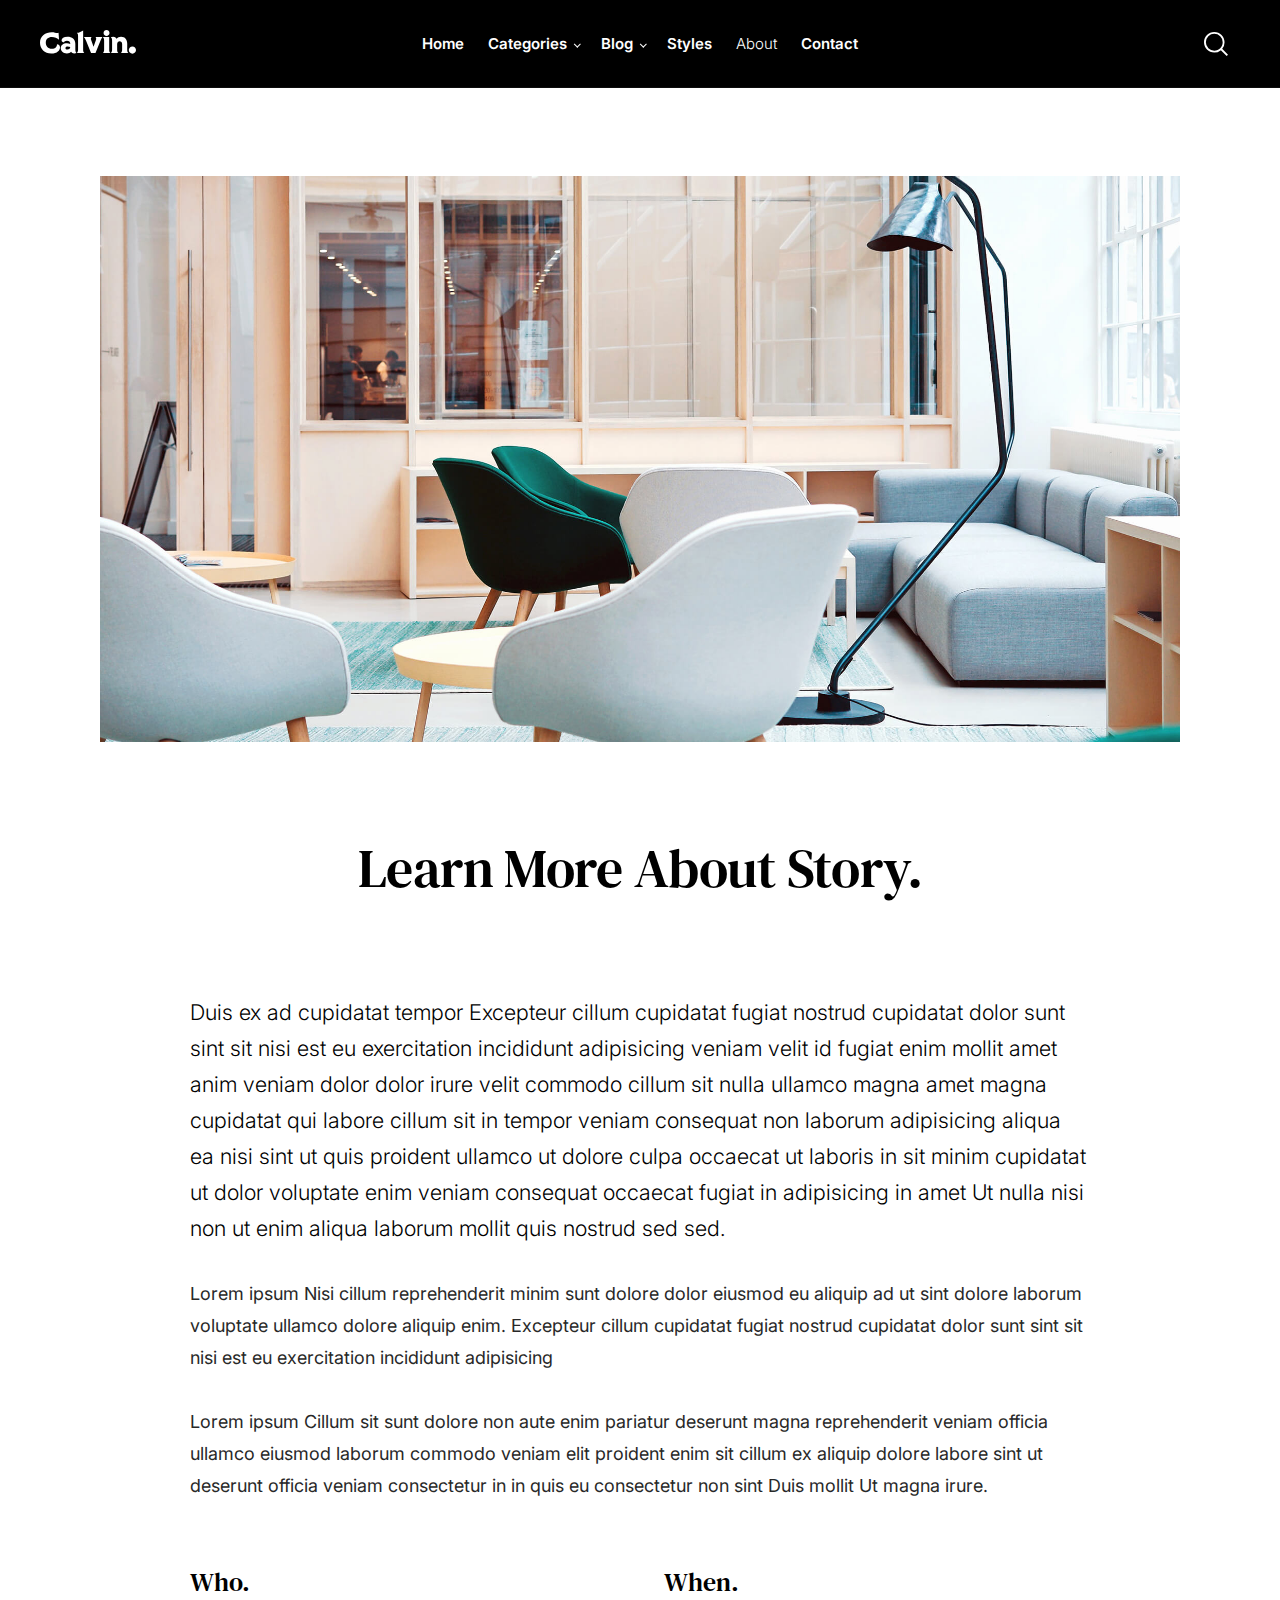
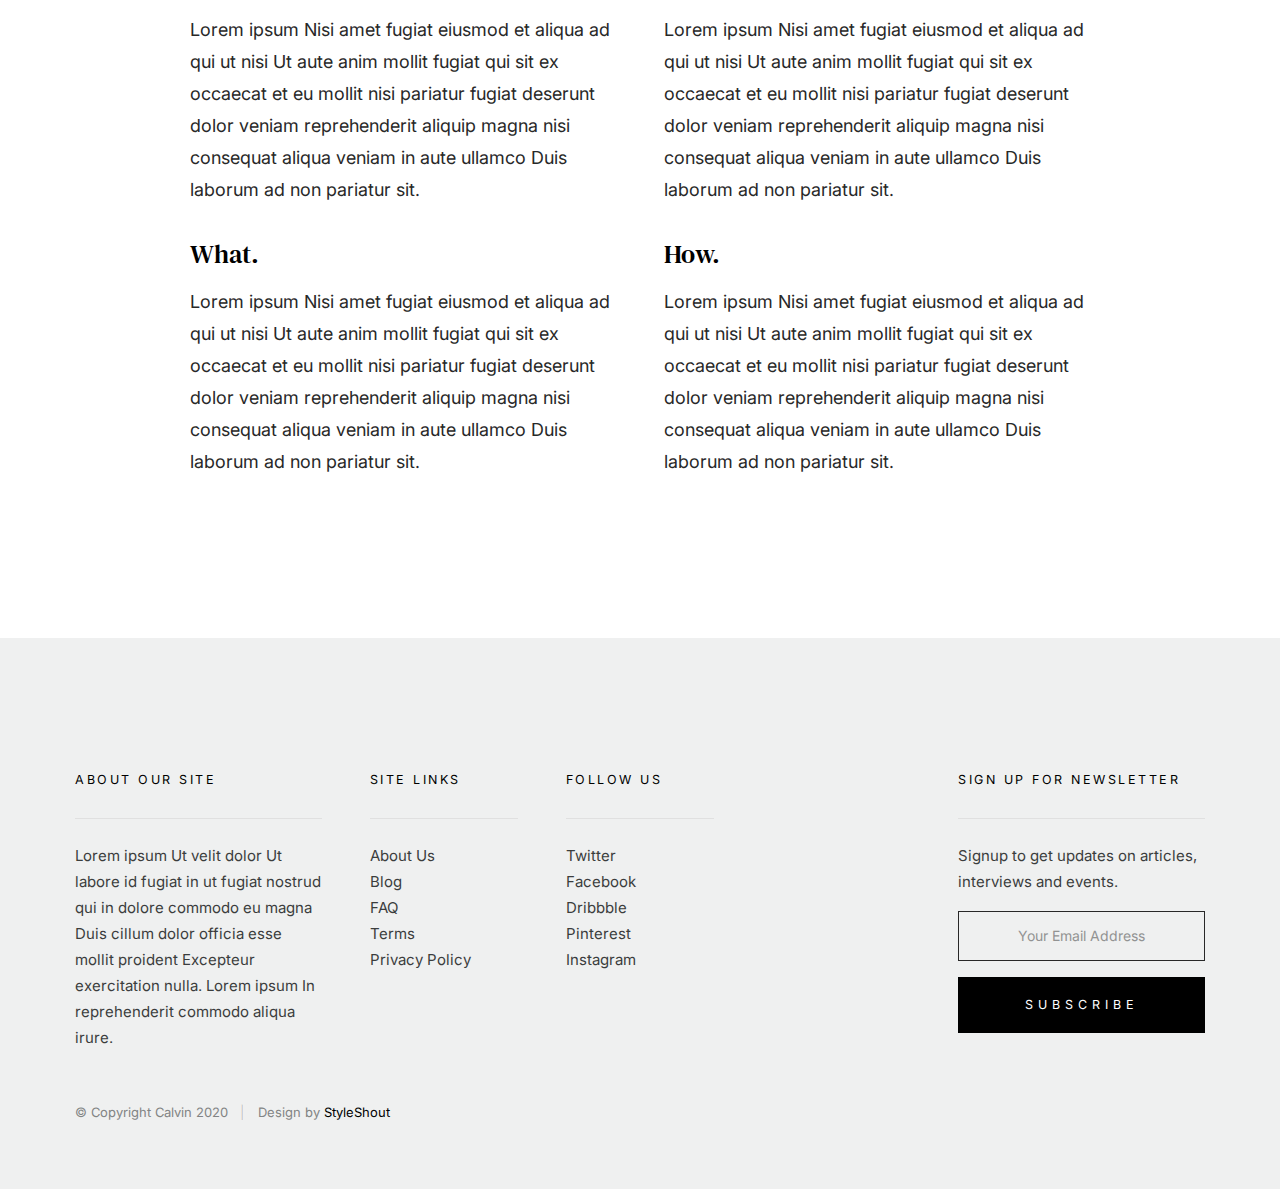
==== about.html @ 425ee380 "Add files via upload" ====
<!DOCTYPE html>
<html class="no-js" lang="en">
<head>

    <!--- basic page needs
    ================================================== -->
    <meta charset="utf-8">
    <title>About - Calvin</title>
    <meta name="description" content="">
    <meta name="author" content="">

    <!-- mobile specific metas
    ================================================== -->
    <meta name="viewport" content="width=device-width, initial-scale=1">

    <!-- CSS
    ================================================== -->
    <link rel="stylesheet" href="css/vendor.css">
    <link rel="stylesheet" href="css/styles.css">

    <!-- script
    ================================================== -->
    <script src="js/modernizr.js"></script>
    <script defer src="js/fontawesome/all.min.js"></script>

    <!-- favicons
    ================================================== -->
    <link rel="apple-touch-icon" sizes="180x180" href="apple-touch-icon.png">
    <link rel="icon" type="image/png" sizes="32x32" href="favicon-32x32.png">
    <link rel="icon" type="image/png" sizes="16x16" href="favicon-16x16.png">
    <link rel="manifest" href="site.webmanifest">

</head>

<body id="top">


    <!-- preloader
    ================================================== -->
    <div id="preloader"> 
    	<div id="loader"></div>
    </div>


    <!-- header
    ================================================== -->
    <header class="s-header s-header--opaque">

        <div class="s-header__logo">
            <a class="logo" href="index.html">
                <img src="images/logo.svg" alt="Homepage">
            </a>
        </div>

        <div class="row s-header__navigation">

            <nav class="s-header__nav-wrap">

                <h3 class="s-header__nav-heading h6">Navigate to</h3>

                <ul class="s-header__nav">
                    <li><a href="index.html" title="">Home</a></li>
                    <li class="has-children">
                        <a href="#0" title="">Categories</a>
                        <ul class="sub-menu">
                            <li><a href="category.html">Design</a></li>
                            <li><a href="category.html">Lifestyle</a></li>
                            <li><a href="category.html">Photography</a></li>
                            <li><a href="category.html">Vacation</a></li>
                            <li><a href="category.html">Work</a></li>
                            <li><a href="category.html">Health</a></li>
                            <li><a href="category.html">Family</a></li>
                            <li><a href="category.html">Relationship</a></li>
                        </ul>
                    </li>
                    <li class="has-children">
                        <a href="#0" title="">Blog</a>
                        <ul class="sub-menu">
                            <li><a href="single-video.html">Video Post</a></li>
                            <li><a href="single-audio.html">Audio Post</a></li>
                            <li><a href="single-standard.html">Standard Post</a></li>
                        </ul>
                    </li>
                    <li><a href="styles.html" title="">Styles</a></li>
                    <li class="current"><a href="about.html" title="">About</a></li>
                    <li><a href="contact.html" title="">Contact</a></li>
                </ul> <!-- end s-header__nav -->

                <a href="#0" title="Close Menu" class="s-header__overlay-close close-mobile-menu">Close</a>

            </nav> <!-- end s-header__nav-wrap -->

        </div> <!-- end s-header__navigation -->

        <a class="s-header__toggle-menu" href="#0" title="Menu"><span>Menu</span></a>

        <div class="s-header__search">

            <div class="s-header__search-inner">
                <div class="row wide">

                    <form role="search" method="get" class="s-header__search-form" action="#">
                        <label>
                            <span class="h-screen-reader-text">Search for:</span>
                            <input type="search" class="s-header__search-field" placeholder="Search for..." value="" name="s" title="Search for:" autocomplete="off">
                        </label>
                        <input type="submit" class="s-header__search-submit" value="Search"> 
                    </form>

                    <a href="#0" title="Close Search" class="s-header__overlay-close">Close</a>

                </div> <!-- end row -->
            </div> <!-- s-header__search-inner -->

        </div> <!-- end s-header__search wrap -->	

        <a class="s-header__search-trigger" href="#">
            <svg xmlns="http://www.w3.org/2000/svg" viewBox="0 0 17.982 17.983"><path fill="#010101" d="M12.622 13.611l-.209.163A7.607 7.607 0 017.7 15.399C3.454 15.399 0 11.945 0 7.7 0 3.454 3.454 0 7.7 0c4.245 0 7.699 3.454 7.699 7.7a7.613 7.613 0 01-1.626 4.714l-.163.209 4.372 4.371-.989.989-4.371-4.372zM7.7 1.399a6.307 6.307 0 00-6.3 6.3A6.307 6.307 0 007.7 14c3.473 0 6.3-2.827 6.3-6.3a6.308 6.308 0 00-6.3-6.301z"/></svg>
        </a>

    </header> <!-- end s-header -->


    <!-- content
    ================================================== -->
    <section class="s-content">

        <div class="row">
            <div class="column large-12">

                <article class="s-content__entry">

                    <div class="s-content__media">
                        <img src="images/thumbs/about/about-1050.jpg" 
                                srcset="images/thumbs/about/about-2100.jpg 2100w, 
                                        images/thumbs/about/about-1050.jpg 1050w, 
                                        images/thumbs/about/about-525.jpg 525w" sizes="(max-width: 2100px) 100vw, 2100px" alt="">

                    </div> <!-- end s-content__media -->

                    <div class="s-content__entry-header">
                        <h1 class="s-content__title">Learn More About Story.</h1>
                    </div> <!-- end s-content__entry-header -->

                    <div class="s-content__primary">

                        <div class="s-content__page-content">

                            <p class="lead">
                            Duis ex ad cupidatat tempor Excepteur cillum cupidatat fugiat nostrud cupidatat dolor sunt sint sit nisi est eu 
                            exercitation incididunt adipisicing veniam velit id fugiat enim mollit amet anim veniam dolor dolor irure velit 
                            commodo cillum sit nulla ullamco magna amet magna cupidatat qui labore cillum sit in tempor veniam consequat non 
                            laborum adipisicing aliqua ea nisi sint ut quis proident ullamco ut dolore culpa occaecat ut laboris in sit minim 
                            cupidatat ut dolor voluptate enim veniam consequat occaecat fugiat in adipisicing in amet Ut nulla nisi non ut 
                            enim aliqua laborum mollit quis nostrud sed sed.
                            </p>
                            
                            <p>
                            Lorem ipsum Nisi cillum reprehenderit minim sunt dolore dolor eiusmod eu aliquip ad ut sint dolore laborum 
                            voluptate ullamco dolore aliquip enim. Excepteur cillum cupidatat fugiat nostrud cupidatat dolor sunt sint sit 
                            nisi est eu exercitation incididunt adipisicing
                            </p> 

                            <p>
                            Lorem ipsum Cillum sit sunt dolore non aute enim pariatur deserunt magna reprehenderit veniam officia ullamco 
                            eiusmod laborum commodo veniam elit proident enim sit cillum ex aliquip dolore labore sint ut deserunt officia 
                            veniam consectetur in in quis eu consectetur non sint Duis mollit Ut magna irure.
                            </p>

                            <br>

                            <div class="row block-large-1-2 block-tab-full s-content__blocks">
                                <div class="column">
                                    <h4>Who.</h4>
                                    <p>
                                    Lorem ipsum Nisi amet fugiat eiusmod et aliqua ad qui ut nisi Ut aute anim mollit fugiat qui sit ex 
                                    occaecat et eu mollit nisi pariatur fugiat deserunt dolor veniam reprehenderit aliquip magna nisi 
                                    consequat aliqua veniam in aute ullamco Duis laborum ad non pariatur sit.
                                    </p>
                                </div>

                                <div class="column">
                                    <h4>When.</h4>
                                    <p>
                                    Lorem ipsum Nisi amet fugiat eiusmod et aliqua ad qui ut nisi Ut aute anim mollit fugiat qui sit ex 
                                    occaecat et eu mollit nisi pariatur fugiat deserunt dolor veniam reprehenderit aliquip magna nisi 
                                    consequat aliqua veniam in aute ullamco Duis laborum ad non pariatur sit.
                                    </p>
                                </div>

                                <div class="column">
                                    <h4>What.</h4>
                                    <p>
                                    Lorem ipsum Nisi amet fugiat eiusmod et aliqua ad qui ut nisi Ut aute anim mollit fugiat qui sit ex 
                                    occaecat et eu mollit nisi pariatur fugiat deserunt dolor veniam reprehenderit aliquip magna nisi 
                                    consequat aliqua veniam in aute ullamco Duis laborum ad non pariatur sit.
                                    </p>
                                </div>

                                <div class="column">
                                    <h4>How.</h4>
                                    <p>
                                    Lorem ipsum Nisi amet fugiat eiusmod et aliqua ad qui ut nisi Ut aute anim mollit fugiat qui 
                                    sit ex occaecat et eu mollit nisi pariatur fugiat deserunt dolor veniam reprehenderit aliquip 
                                    magna nisi consequat aliqua veniam in aute ullamco Duis laborum ad non pariatur sit.
                                    </p>
                                </div>

                            </div>
                        </div> <!-- end s-entry__page-content -->

                    </div> <!-- end s-content__primary -->
                </article> <!-- end entry -->

            </div> <!-- end column -->
        </div> <!-- end row -->

    </section> <!-- end s-content -->


    <!-- footer
    ================================================== -->
    <footer class="s-footer">

        <div class="s-footer__main">

            <div class="row">

                <div class="column large-3 medium-6 tab-12 s-footer__info">

                    <h5>About Our Site</h5>

                    <p>
                    Lorem ipsum Ut velit dolor Ut labore id fugiat in ut 
                    fugiat nostrud qui in dolore commodo eu magna Duis 
                    cillum dolor officia esse mollit proident Excepteur 
                    exercitation nulla. Lorem ipsum In reprehenderit 
                    commodo aliqua irure.
                    </p>

                </div> <!-- end s-footer__info -->

                <div class="column large-2 medium-3 tab-6 s-footer__site-links">

                    <h5>Site Links</h5>

                    <ul>
                        <li><a href="#0">About Us</a></li>
                        <li><a href="#0">Blog</a></li>
                        <li><a href="#0">FAQ</a></li>
                        <li><a href="#0">Terms</a></li>
                        <li><a href="#0">Privacy Policy</a></li>
                    </ul>

                </div> <!-- end s-footer__site-links -->  

                <div class="column large-2 medium-3 tab-6 s-footer__social-links">

                    <h5>Follow Us</h5>

                    <ul>
                        <li><a href="#0">Twitter</a></li>
                        <li><a href="#0">Facebook</a></li>
                        <li><a href="#0">Dribbble</a></li>
                        <li><a href="#0">Pinterest</a></li>
                        <li><a href="#0">Instagram</a></li>
                    </ul>

                </div> <!-- end s-footer__social links --> 

                <div class="column large-3 medium-6 tab-12 s-footer__subscribe">

                    <h5>Sign Up for Newsletter</h5>

                    <p>Signup to get updates on articles, interviews and events.</p>

                    <div class="subscribe-form">
                
                        <form id="mc-form" class="group" novalidate="true">

                            <input type="email" value="" name="dEmail" class="email" id="mc-email" placeholder="Your Email Address" required=""> 
                
                            <input type="submit" name="subscribe" value="subscribe" >
                
                            <label for="mc-email" class="subscribe-message"></label>
                
                        </form>

                    </div>

                </div> <!-- end s-footer__subscribe -->

            </div> <!-- end row -->

        </div> <!-- end s-footer__main -->

        <div class="s-footer__bottom">
            <div class="row">
                <div class="column">
                    <div class="ss-copyright">
                        <span>© Copyright Calvin 2020</span> 
                        <span>Design by <a href="https://www.styleshout.com/">StyleShout</a></span>
                    </div> <!-- end ss-copyright -->
                </div>
            </div> 

            <div class="ss-go-top">
                <a class="smoothscroll" title="Back to Top" href="#top">
                    <svg viewBox="0 0 15 15" fill="none" xmlns="http://www.w3.org/2000/svg" width="15" height="15"><path d="M7.5 1.5l.354-.354L7.5.793l-.354.353.354.354zm-.354.354l4 4 .708-.708-4-4-.708.708zm0-.708l-4 4 .708.708 4-4-.708-.708zM7 1.5V14h1V1.5H7z" fill="currentColor"></path></svg>
                </a>
            </div> <!-- end ss-go-top -->
        </div> <!-- end s-footer__bottom -->

   </footer> <!-- end s-footer -->


    <!-- Java Script
    ================================================== -->
    <script src="js/jquery-3.5.0.min.js"></script>
    <script src="js/plugins.js"></script>
    <script src="js/main.js"></script>

</body>

</html>
---- css/vendor.css ----
/* =================================================================== 
 *  Calvin Vendor/Third Party CSS
 *  Template Ver. 1.0.0 
 *  10-07-2020
 *  ------------------------------------------------------------------
 *
 *  TOC:
 *  # PrismJS 1.20.0
 *  # Animate On Scroll 
 *  # Slick Slider
 *
 * =================================================================== */

/* ===================================================================
 * # PrismJS 1.20.0
 *   https://prismjs.com/download.html#themes=prism-okaidia&languages=markup+css+clike+javascript+markup-templating+php 
 *   
 *   okaidia theme for JavaScript, CSS and HTML
 *   Loosely based on Monokai textmate theme by http://www.monokai.nl/
 *   @author ocodia
 * ------------------------------------------------------------------- */

code[class*="language-"], pre[class*="language-"] {
    color: #f8f8f2;
    background: none;
    text-shadow: 0 1px rgba(0, 0, 0, 0.3);
    font-family: var(--font-mono);
    font-size: calc(var(--text-size) * 0.9444);
    text-align: left;
    white-space: pre;
    word-spacing: normal;
    word-break: normal;
    word-wrap: normal;
    line-height: var(--vspace-1);
    -moz-tab-size: 4;
    -o-tab-size: 4;
    tab-size: 4;
    -webkit-hyphens: none;
    -ms-hyphens: none;
    hyphens: none;
}

/* Code blocks */

pre[class*="language-"] {
    padding: var(--vspace-0_5) 0 var(--vspace-1);
    margin: var(--vspace-1) 0;
    overflow: auto;
}

:not(pre)>code[class*="language-"], pre[class*="language-"] {
    background: #272822;
}

/* Inline code */

:not(pre)>code[class*="language-"] {
    padding: .1em;
    white-space: normal;
}

.token.comment, .token.prolog, .token.doctype, .token.cdata {
    color: slategray;
}

.token.punctuation {
    color: #f8f8f2;
}

.token.namespace {
    opacity: .7;
}

.token.property, .token.tag, .token.constant, .token.symbol, .token.deleted {
    color: #f92672;
}

.token.boolean, .token.number {
    color: #ae81ff;
}

.token.selector, .token.attr-name, .token.string, .token.char, .token.builtin, .token.inserted {
    color: #a6e22e;
}

.token.operator, .token.entity, .token.url, .language-css .token.string, .style .token.string, .token.variable {
    color: #f8f8f2;
}

.token.atrule, .token.attr-value, .token.function, .token.class-name {
    color: #e6db74;
}

.token.keyword {
    color: #66d9ef;
}

.token.regex, .token.important {
    color: #fd971f;
}

.token.important, .token.bold {
    font-weight: bold;
}

.token.italic {
    font-style: italic;
}

.token.entity {
    cursor: help;
}


/* ===================================================================
 * # Animate On Scroll 
 * https://michalsnik.github.io/aos/
 * ------------------------------------------------------------------- */

[data-aos][data-aos][data-aos-duration="50"], body[data-aos-duration="50"] [data-aos] {
    -webkit-transition-duration: 50ms;
    transition-duration: 50ms;
}

[data-aos][data-aos][data-aos-delay="50"], body[data-aos-delay="50"] [data-aos] {
    -webkit-transition-delay: 0;
    transition-delay: 0;
}

[data-aos][data-aos][data-aos-delay="50"].aos-animate, body[data-aos-delay="50"] [data-aos].aos-animate {
    -webkit-transition-delay: 50ms;
    transition-delay: 50ms;
}

[data-aos][data-aos][data-aos-duration="100"], body[data-aos-duration="100"] [data-aos] {
    -webkit-transition-duration: .1s;
    transition-duration: .1s;
}

[data-aos][data-aos][data-aos-delay="100"], body[data-aos-delay="100"] [data-aos] {
    -webkit-transition-delay: 0;
    transition-delay: 0;
}

[data-aos][data-aos][data-aos-delay="100"].aos-animate, body[data-aos-delay="100"] [data-aos].aos-animate {
    -webkit-transition-delay: .1s;
    transition-delay: .1s;
}

[data-aos][data-aos][data-aos-duration="150"], body[data-aos-duration="150"] [data-aos] {
    -webkit-transition-duration: .15s;
    transition-duration: .15s;
}

[data-aos][data-aos][data-aos-delay="150"], body[data-aos-delay="150"] [data-aos] {
    -webkit-transition-delay: 0;
    transition-delay: 0;
}

[data-aos][data-aos][data-aos-delay="150"].aos-animate, body[data-aos-delay="150"] [data-aos].aos-animate {
    -webkit-transition-delay: .15s;
    transition-delay: .15s;
}

[data-aos][data-aos][data-aos-duration="200"], body[data-aos-duration="200"] [data-aos] {
    -webkit-transition-duration: .2s;
    transition-duration: .2s;
}

[data-aos][data-aos][data-aos-delay="200"], body[data-aos-delay="200"] [data-aos] {
    -webkit-transition-delay: 0;
    transition-delay: 0;
}

[data-aos][data-aos][data-aos-delay="200"].aos-animate, body[data-aos-delay="200"] [data-aos].aos-animate {
    -webkit-transition-delay: .2s;
    transition-delay: .2s;
}

[data-aos][data-aos][data-aos-duration="250"], body[data-aos-duration="250"] [data-aos] {
    -webkit-transition-duration: .25s;
    transition-duration: .25s;
}

[data-aos][data-aos][data-aos-delay="250"], body[data-aos-delay="250"] [data-aos] {
    -webkit-transition-delay: 0;
    transition-delay: 0;
}

[data-aos][data-aos][data-aos-delay="250"].aos-animate, body[data-aos-delay="250"] [data-aos].aos-animate {
    -webkit-transition-delay: .25s;
    transition-delay: .25s;
}

[data-aos][data-aos][data-aos-duration="300"], body[data-aos-duration="300"] [data-aos] {
    -webkit-transition-duration: .3s;
    transition-duration: .3s;
}

[data-aos][data-aos][data-aos-delay="300"], body[data-aos-delay="300"] [data-aos] {
    -webkit-transition-delay: 0;
    transition-delay: 0;
}

[data-aos][data-aos][data-aos-delay="300"].aos-animate, body[data-aos-delay="300"] [data-aos].aos-animate {
    -webkit-transition-delay: .3s;
    transition-delay: .3s;
}

[data-aos][data-aos][data-aos-duration="350"], body[data-aos-duration="350"] [data-aos] {
    -webkit-transition-duration: .35s;
    transition-duration: .35s;
}

[data-aos][data-aos][data-aos-delay="350"], body[data-aos-delay="350"] [data-aos] {
    -webkit-transition-delay: 0;
    transition-delay: 0;
}

[data-aos][data-aos][data-aos-delay="350"].aos-animate, body[data-aos-delay="350"] [data-aos].aos-animate {
    -webkit-transition-delay: .35s;
    transition-delay: .35s;
}

[data-aos][data-aos][data-aos-duration="400"], body[data-aos-duration="400"] [data-aos] {
    -webkit-transition-duration: .4s;
    transition-duration: .4s;
}

[data-aos][data-aos][data-aos-delay="400"], body[data-aos-delay="400"] [data-aos] {
    -webkit-transition-delay: 0;
    transition-delay: 0;
}

[data-aos][data-aos][data-aos-delay="400"].aos-animate, body[data-aos-delay="400"] [data-aos].aos-animate {
    -webkit-transition-delay: .4s;
    transition-delay: .4s;
}

[data-aos][data-aos][data-aos-duration="450"], body[data-aos-duration="450"] [data-aos] {
    -webkit-transition-duration: .45s;
    transition-duration: .45s;
}

[data-aos][data-aos][data-aos-delay="450"], body[data-aos-delay="450"] [data-aos] {
    -webkit-transition-delay: 0;
    transition-delay: 0;
}

[data-aos][data-aos][data-aos-delay="450"].aos-animate, body[data-aos-delay="450"] [data-aos].aos-animate {
    -webkit-transition-delay: .45s;
    transition-delay: .45s;
}

[data-aos][data-aos][data-aos-duration="500"], body[data-aos-duration="500"] [data-aos] {
    -webkit-transition-duration: .5s;
    transition-duration: .5s;
}

[data-aos][data-aos][data-aos-delay="500"], body[data-aos-delay="500"] [data-aos] {
    -webkit-transition-delay: 0;
    transition-delay: 0;
}

[data-aos][data-aos][data-aos-delay="500"].aos-animate, body[data-aos-delay="500"] [data-aos].aos-animate {
    -webkit-transition-delay: .5s;
    transition-delay: .5s;
}

[data-aos][data-aos][data-aos-duration="550"], body[data-aos-duration="550"] [data-aos] {
    -webkit-transition-duration: .55s;
    transition-duration: .55s;
}

[data-aos][data-aos][data-aos-delay="550"], body[data-aos-delay="550"] [data-aos] {
    -webkit-transition-delay: 0;
    transition-delay: 0;
}

[data-aos][data-aos][data-aos-delay="550"].aos-animate, body[data-aos-delay="550"] [data-aos].aos-animate {
    -webkit-transition-delay: .55s;
    transition-delay: .55s;
}

[data-aos][data-aos][data-aos-duration="600"], body[data-aos-duration="600"] [data-aos] {
    -webkit-transition-duration: .6s;
    transition-duration: .6s;
}

[data-aos][data-aos][data-aos-delay="600"], body[data-aos-delay="600"] [data-aos] {
    -webkit-transition-delay: 0;
    transition-delay: 0;
}

[data-aos][data-aos][data-aos-delay="600"].aos-animate, body[data-aos-delay="600"] [data-aos].aos-animate {
    -webkit-transition-delay: .6s;
    transition-delay: .6s;
}

[data-aos][data-aos][data-aos-duration="650"], body[data-aos-duration="650"] [data-aos] {
    -webkit-transition-duration: .65s;
    transition-duration: .65s;
}

[data-aos][data-aos][data-aos-delay="650"], body[data-aos-delay="650"] [data-aos] {
    -webkit-transition-delay: 0;
    transition-delay: 0;
}

[data-aos][data-aos][data-aos-delay="650"].aos-animate, body[data-aos-delay="650"] [data-aos].aos-animate {
    -webkit-transition-delay: .65s;
    transition-delay: .65s;
}

[data-aos][data-aos][data-aos-duration="700"], body[data-aos-duration="700"] [data-aos] {
    -webkit-transition-duration: .7s;
    transition-duration: .7s;
}

[data-aos][data-aos][data-aos-delay="700"], body[data-aos-delay="700"] [data-aos] {
    -webkit-transition-delay: 0;
    transition-delay: 0;
}

[data-aos][data-aos][data-aos-delay="700"].aos-animate, body[data-aos-delay="700"] [data-aos].aos-animate {
    -webkit-transition-delay: .7s;
    transition-delay: .7s;
}

[data-aos][data-aos][data-aos-duration="750"], body[data-aos-duration="750"] [data-aos] {
    -webkit-transition-duration: .75s;
    transition-duration: .75s;
}

[data-aos][data-aos][data-aos-delay="750"], body[data-aos-delay="750"] [data-aos] {
    -webkit-transition-delay: 0;
    transition-delay: 0;
}

[data-aos][data-aos][data-aos-delay="750"].aos-animate, body[data-aos-delay="750"] [data-aos].aos-animate {
    -webkit-transition-delay: .75s;
    transition-delay: .75s;
}

[data-aos][data-aos][data-aos-duration="800"], body[data-aos-duration="800"] [data-aos] {
    -webkit-transition-duration: .8s;
    transition-duration: .8s;
}

[data-aos][data-aos][data-aos-delay="800"], body[data-aos-delay="800"] [data-aos] {
    -webkit-transition-delay: 0;
    transition-delay: 0;
}

[data-aos][data-aos][data-aos-delay="800"].aos-animate, body[data-aos-delay="800"] [data-aos].aos-animate {
    -webkit-transition-delay: .8s;
    transition-delay: .8s;
}

[data-aos][data-aos][data-aos-duration="850"], body[data-aos-duration="850"] [data-aos] {
    -webkit-transition-duration: .85s;
    transition-duration: .85s;
}

[data-aos][data-aos][data-aos-delay="850"], body[data-aos-delay="850"] [data-aos] {
    -webkit-transition-delay: 0;
    transition-delay: 0;
}

[data-aos][data-aos][data-aos-delay="850"].aos-animate, body[data-aos-delay="850"] [data-aos].aos-animate {
    -webkit-transition-delay: .85s;
    transition-delay: .85s;
}

[data-aos][data-aos][data-aos-duration="900"], body[data-aos-duration="900"] [data-aos] {
    -webkit-transition-duration: .9s;
    transition-duration: .9s;
}

[data-aos][data-aos][data-aos-delay="900"], body[data-aos-delay="900"] [data-aos] {
    -webkit-transition-delay: 0;
    transition-delay: 0;
}

[data-aos][data-aos][data-aos-delay="900"].aos-animate, body[data-aos-delay="900"] [data-aos].aos-animate {
    -webkit-transition-delay: .9s;
    transition-delay: .9s;
}

[data-aos][data-aos][data-aos-duration="950"], body[data-aos-duration="950"] [data-aos] {
    -webkit-transition-duration: .95s;
    transition-duration: .95s;
}

[data-aos][data-aos][data-aos-delay="950"], body[data-aos-delay="950"] [data-aos] {
    -webkit-transition-delay: 0;
    transition-delay: 0;
}

[data-aos][data-aos][data-aos-delay="950"].aos-animate, body[data-aos-delay="950"] [data-aos].aos-animate {
    -webkit-transition-delay: .95s;
    transition-delay: .95s;
}

[data-aos][data-aos][data-aos-duration="1000"], body[data-aos-duration="1000"] [data-aos] {
    -webkit-transition-duration: 1s;
    transition-duration: 1s;
}

[data-aos][data-aos][data-aos-delay="1000"], body[data-aos-delay="1000"] [data-aos] {
    -webkit-transition-delay: 0;
    transition-delay: 0;
}

[data-aos][data-aos][data-aos-delay="1000"].aos-animate, body[data-aos-delay="1000"] [data-aos].aos-animate {
    -webkit-transition-delay: 1s;
    transition-delay: 1s;
}

[data-aos][data-aos][data-aos-duration="1050"], body[data-aos-duration="1050"] [data-aos] {
    -webkit-transition-duration: 1.05s;
    transition-duration: 1.05s;
}

[data-aos][data-aos][data-aos-delay="1050"], body[data-aos-delay="1050"] [data-aos] {
    -webkit-transition-delay: 0;
    transition-delay: 0;
}

[data-aos][data-aos][data-aos-delay="1050"].aos-animate, body[data-aos-delay="1050"] [data-aos].aos-animate {
    -webkit-transition-delay: 1.05s;
    transition-delay: 1.05s;
}

[data-aos][data-aos][data-aos-duration="1100"], body[data-aos-duration="1100"] [data-aos] {
    -webkit-transition-duration: 1.1s;
    transition-duration: 1.1s;
}

[data-aos][data-aos][data-aos-delay="1100"], body[data-aos-delay="1100"] [data-aos] {
    -webkit-transition-delay: 0;
    transition-delay: 0;
}

[data-aos][data-aos][data-aos-delay="1100"].aos-animate, body[data-aos-delay="1100"] [data-aos].aos-animate {
    -webkit-transition-delay: 1.1s;
    transition-delay: 1.1s;
}

[data-aos][data-aos][data-aos-duration="1150"], body[data-aos-duration="1150"] [data-aos] {
    -webkit-transition-duration: 1.15s;
    transition-duration: 1.15s;
}

[data-aos][data-aos][data-aos-delay="1150"], body[data-aos-delay="1150"] [data-aos] {
    -webkit-transition-delay: 0;
    transition-delay: 0;
}

[data-aos][data-aos][data-aos-delay="1150"].aos-animate, body[data-aos-delay="1150"] [data-aos].aos-animate {
    -webkit-transition-delay: 1.15s;
    transition-delay: 1.15s;
}

[data-aos][data-aos][data-aos-duration="1200"], body[data-aos-duration="1200"] [data-aos] {
    -webkit-transition-duration: 1.2s;
    transition-duration: 1.2s;
}

[data-aos][data-aos][data-aos-delay="1200"], body[data-aos-delay="1200"] [data-aos] {
    -webkit-transition-delay: 0;
    transition-delay: 0;
}

[data-aos][data-aos][data-aos-delay="1200"].aos-animate, body[data-aos-delay="1200"] [data-aos].aos-animate {
    -webkit-transition-delay: 1.2s;
    transition-delay: 1.2s;
}

[data-aos][data-aos][data-aos-duration="1250"], body[data-aos-duration="1250"] [data-aos] {
    -webkit-transition-duration: 1.25s;
    transition-duration: 1.25s;
}

[data-aos][data-aos][data-aos-delay="1250"], body[data-aos-delay="1250"] [data-aos] {
    -webkit-transition-delay: 0;
    transition-delay: 0;
}

[data-aos][data-aos][data-aos-delay="1250"].aos-animate, body[data-aos-delay="1250"] [data-aos].aos-animate {
    -webkit-transition-delay: 1.25s;
    transition-delay: 1.25s;
}

[data-aos][data-aos][data-aos-duration="1300"], body[data-aos-duration="1300"] [data-aos] {
    -webkit-transition-duration: 1.3s;
    transition-duration: 1.3s;
}

[data-aos][data-aos][data-aos-delay="1300"], body[data-aos-delay="1300"] [data-aos] {
    -webkit-transition-delay: 0;
    transition-delay: 0;
}

[data-aos][data-aos][data-aos-delay="1300"].aos-animate, body[data-aos-delay="1300"] [data-aos].aos-animate {
    -webkit-transition-delay: 1.3s;
    transition-delay: 1.3s;
}

[data-aos][data-aos][data-aos-duration="1350"], body[data-aos-duration="1350"] [data-aos] {
    -webkit-transition-duration: 1.35s;
    transition-duration: 1.35s;
}

[data-aos][data-aos][data-aos-delay="1350"], body[data-aos-delay="1350"] [data-aos] {
    -webkit-transition-delay: 0;
    transition-delay: 0;
}

[data-aos][data-aos][data-aos-delay="1350"].aos-animate, body[data-aos-delay="1350"] [data-aos].aos-animate {
    -webkit-transition-delay: 1.35s;
    transition-delay: 1.35s;
}

[data-aos][data-aos][data-aos-duration="1400"], body[data-aos-duration="1400"] [data-aos] {
    -webkit-transition-duration: 1.4s;
    transition-duration: 1.4s;
}

[data-aos][data-aos][data-aos-delay="1400"], body[data-aos-delay="1400"] [data-aos] {
    -webkit-transition-delay: 0;
    transition-delay: 0;
}

[data-aos][data-aos][data-aos-delay="1400"].aos-animate, body[data-aos-delay="1400"] [data-aos].aos-animate {
    -webkit-transition-delay: 1.4s;
    transition-delay: 1.4s;
}

[data-aos][data-aos][data-aos-duration="1450"], body[data-aos-duration="1450"] [data-aos] {
    -webkit-transition-duration: 1.45s;
    transition-duration: 1.45s;
}

[data-aos][data-aos][data-aos-delay="1450"], body[data-aos-delay="1450"] [data-aos] {
    -webkit-transition-delay: 0;
    transition-delay: 0;
}

[data-aos][data-aos][data-aos-delay="1450"].aos-animate, body[data-aos-delay="1450"] [data-aos].aos-animate {
    -webkit-transition-delay: 1.45s;
    transition-delay: 1.45s;
}

[data-aos][data-aos][data-aos-duration="1500"], body[data-aos-duration="1500"] [data-aos] {
    -webkit-transition-duration: 1.5s;
    transition-duration: 1.5s;
}

[data-aos][data-aos][data-aos-delay="1500"], body[data-aos-delay="1500"] [data-aos] {
    -webkit-transition-delay: 0;
    transition-delay: 0;
}

[data-aos][data-aos][data-aos-delay="1500"].aos-animate, body[data-aos-delay="1500"] [data-aos].aos-animate {
    -webkit-transition-delay: 1.5s;
    transition-delay: 1.5s;
}

[data-aos][data-aos][data-aos-duration="1550"], body[data-aos-duration="1550"] [data-aos] {
    -webkit-transition-duration: 1.55s;
    transition-duration: 1.55s;
}

[data-aos][data-aos][data-aos-delay="1550"], body[data-aos-delay="1550"] [data-aos] {
    -webkit-transition-delay: 0;
    transition-delay: 0;
}

[data-aos][data-aos][data-aos-delay="1550"].aos-animate, body[data-aos-delay="1550"] [data-aos].aos-animate {
    -webkit-transition-delay: 1.55s;
    transition-delay: 1.55s;
}

[data-aos][data-aos][data-aos-duration="1600"], body[data-aos-duration="1600"] [data-aos] {
    -webkit-transition-duration: 1.6s;
    transition-duration: 1.6s;
}

[data-aos][data-aos][data-aos-delay="1600"], body[data-aos-delay="1600"] [data-aos] {
    -webkit-transition-delay: 0;
    transition-delay: 0;
}

[data-aos][data-aos][data-aos-delay="1600"].aos-animate, body[data-aos-delay="1600"] [data-aos].aos-animate {
    -webkit-transition-delay: 1.6s;
    transition-delay: 1.6s;
}

[data-aos][data-aos][data-aos-duration="1650"], body[data-aos-duration="1650"] [data-aos] {
    -webkit-transition-duration: 1.65s;
    transition-duration: 1.65s;
}

[data-aos][data-aos][data-aos-delay="1650"], body[data-aos-delay="1650"] [data-aos] {
    -webkit-transition-delay: 0;
    transition-delay: 0;
}

[data-aos][data-aos][data-aos-delay="1650"].aos-animate, body[data-aos-delay="1650"] [data-aos].aos-animate {
    -webkit-transition-delay: 1.65s;
    transition-delay: 1.65s;
}

[data-aos][data-aos][data-aos-duration="1700"], body[data-aos-duration="1700"] [data-aos] {
    -webkit-transition-duration: 1.7s;
    transition-duration: 1.7s;
}

[data-aos][data-aos][data-aos-delay="1700"], body[data-aos-delay="1700"] [data-aos] {
    -webkit-transition-delay: 0;
    transition-delay: 0;
}

[data-aos][data-aos][data-aos-delay="1700"].aos-animate, body[data-aos-delay="1700"] [data-aos].aos-animate {
    -webkit-transition-delay: 1.7s;
    transition-delay: 1.7s;
}

[data-aos][data-aos][data-aos-duration="1750"], body[data-aos-duration="1750"] [data-aos] {
    -webkit-transition-duration: 1.75s;
    transition-duration: 1.75s;
}

[data-aos][data-aos][data-aos-delay="1750"], body[data-aos-delay="1750"] [data-aos] {
    -webkit-transition-delay: 0;
    transition-delay: 0;
}

[data-aos][data-aos][data-aos-delay="1750"].aos-animate, body[data-aos-delay="1750"] [data-aos].aos-animate {
    -webkit-transition-delay: 1.75s;
    transition-delay: 1.75s;
}

[data-aos][data-aos][data-aos-duration="1800"], body[data-aos-duration="1800"] [data-aos] {
    -webkit-transition-duration: 1.8s;
    transition-duration: 1.8s;
}

[data-aos][data-aos][data-aos-delay="1800"], body[data-aos-delay="1800"] [data-aos] {
    -webkit-transition-delay: 0;
    transition-delay: 0;
}

[data-aos][data-aos][data-aos-delay="1800"].aos-animate, body[data-aos-delay="1800"] [data-aos].aos-animate {
    -webkit-transition-delay: 1.8s;
    transition-delay: 1.8s;
}

[data-aos][data-aos][data-aos-duration="1850"], body[data-aos-duration="1850"] [data-aos] {
    -webkit-transition-duration: 1.85s;
    transition-duration: 1.85s;
}

[data-aos][data-aos][data-aos-delay="1850"], body[data-aos-delay="1850"] [data-aos] {
    -webkit-transition-delay: 0;
    transition-delay: 0;
}

[data-aos][data-aos][data-aos-delay="1850"].aos-animate, body[data-aos-delay="1850"] [data-aos].aos-animate {
    -webkit-transition-delay: 1.85s;
    transition-delay: 1.85s;
}

[data-aos][data-aos][data-aos-duration="1900"], body[data-aos-duration="1900"] [data-aos] {
    -webkit-transition-duration: 1.9s;
    transition-duration: 1.9s;
}

[data-aos][data-aos][data-aos-delay="1900"], body[data-aos-delay="1900"] [data-aos] {
    -webkit-transition-delay: 0;
    transition-delay: 0;
}

[data-aos][data-aos][data-aos-delay="1900"].aos-animate, body[data-aos-delay="1900"] [data-aos].aos-animate {
    -webkit-transition-delay: 1.9s;
    transition-delay: 1.9s;
}

[data-aos][data-aos][data-aos-duration="1950"], body[data-aos-duration="1950"] [data-aos] {
    -webkit-transition-duration: 1.95s;
    transition-duration: 1.95s;
}

[data-aos][data-aos][data-aos-delay="1950"], body[data-aos-delay="1950"] [data-aos] {
    -webkit-transition-delay: 0;
    transition-delay: 0;
}

[data-aos][data-aos][data-aos-delay="1950"].aos-animate, body[data-aos-delay="1950"] [data-aos].aos-animate {
    -webkit-transition-delay: 1.95s;
    transition-delay: 1.95s;
}

[data-aos][data-aos][data-aos-duration="2000"], body[data-aos-duration="2000"] [data-aos] {
    -webkit-transition-duration: 2s;
    transition-duration: 2s;
}

[data-aos][data-aos][data-aos-delay="2000"], body[data-aos-delay="2000"] [data-aos] {
    -webkit-transition-delay: 0;
    transition-delay: 0;
}

[data-aos][data-aos][data-aos-delay="2000"].aos-animate, body[data-aos-delay="2000"] [data-aos].aos-animate {
    -webkit-transition-delay: 2s;
    transition-delay: 2s;
}

[data-aos][data-aos][data-aos-duration="2050"], body[data-aos-duration="2050"] [data-aos] {
    -webkit-transition-duration: 2.05s;
    transition-duration: 2.05s;
}

[data-aos][data-aos][data-aos-delay="2050"], body[data-aos-delay="2050"] [data-aos] {
    -webkit-transition-delay: 0;
    transition-delay: 0;
}

[data-aos][data-aos][data-aos-delay="2050"].aos-animate, body[data-aos-delay="2050"] [data-aos].aos-animate {
    -webkit-transition-delay: 2.05s;
    transition-delay: 2.05s;
}

[data-aos][data-aos][data-aos-duration="2100"], body[data-aos-duration="2100"] [data-aos] {
    -webkit-transition-duration: 2.1s;
    transition-duration: 2.1s;
}

[data-aos][data-aos][data-aos-delay="2100"], body[data-aos-delay="2100"] [data-aos] {
    -webkit-transition-delay: 0;
    transition-delay: 0;
}

[data-aos][data-aos][data-aos-delay="2100"].aos-animate, body[data-aos-delay="2100"] [data-aos].aos-animate {
    -webkit-transition-delay: 2.1s;
    transition-delay: 2.1s;
}

[data-aos][data-aos][data-aos-duration="2150"], body[data-aos-duration="2150"] [data-aos] {
    -webkit-transition-duration: 2.15s;
    transition-duration: 2.15s;
}

[data-aos][data-aos][data-aos-delay="2150"], body[data-aos-delay="2150"] [data-aos] {
    -webkit-transition-delay: 0;
    transition-delay: 0;
}

[data-aos][data-aos][data-aos-delay="2150"].aos-animate, body[data-aos-delay="2150"] [data-aos].aos-animate {
    -webkit-transition-delay: 2.15s;
    transition-delay: 2.15s;
}

[data-aos][data-aos][data-aos-duration="2200"], body[data-aos-duration="2200"] [data-aos] {
    -webkit-transition-duration: 2.2s;
    transition-duration: 2.2s;
}

[data-aos][data-aos][data-aos-delay="2200"], body[data-aos-delay="2200"] [data-aos] {
    -webkit-transition-delay: 0;
    transition-delay: 0;
}

[data-aos][data-aos][data-aos-delay="2200"].aos-animate, body[data-aos-delay="2200"] [data-aos].aos-animate {
    -webkit-transition-delay: 2.2s;
    transition-delay: 2.2s;
}

[data-aos][data-aos][data-aos-duration="2250"], body[data-aos-duration="2250"] [data-aos] {
    -webkit-transition-duration: 2.25s;
    transition-duration: 2.25s;
}

[data-aos][data-aos][data-aos-delay="2250"], body[data-aos-delay="2250"] [data-aos] {
    -webkit-transition-delay: 0;
    transition-delay: 0;
}

[data-aos][data-aos][data-aos-delay="2250"].aos-animate, body[data-aos-delay="2250"] [data-aos].aos-animate {
    -webkit-transition-delay: 2.25s;
    transition-delay: 2.25s;
}

[data-aos][data-aos][data-aos-duration="2300"], body[data-aos-duration="2300"] [data-aos] {
    -webkit-transition-duration: 2.3s;
    transition-duration: 2.3s;
}

[data-aos][data-aos][data-aos-delay="2300"], body[data-aos-delay="2300"] [data-aos] {
    -webkit-transition-delay: 0;
    transition-delay: 0;
}

[data-aos][data-aos][data-aos-delay="2300"].aos-animate, body[data-aos-delay="2300"] [data-aos].aos-animate {
    -webkit-transition-delay: 2.3s;
    transition-delay: 2.3s;
}

[data-aos][data-aos][data-aos-duration="2350"], body[data-aos-duration="2350"] [data-aos] {
    -webkit-transition-duration: 2.35s;
    transition-duration: 2.35s;
}

[data-aos][data-aos][data-aos-delay="2350"], body[data-aos-delay="2350"] [data-aos] {
    -webkit-transition-delay: 0;
    transition-delay: 0;
}

[data-aos][data-aos][data-aos-delay="2350"].aos-animate, body[data-aos-delay="2350"] [data-aos].aos-animate {
    -webkit-transition-delay: 2.35s;
    transition-delay: 2.35s;
}

[data-aos][data-aos][data-aos-duration="2400"], body[data-aos-duration="2400"] [data-aos] {
    -webkit-transition-duration: 2.4s;
    transition-duration: 2.4s;
}

[data-aos][data-aos][data-aos-delay="2400"], body[data-aos-delay="2400"] [data-aos] {
    -webkit-transition-delay: 0;
    transition-delay: 0;
}

[data-aos][data-aos][data-aos-delay="2400"].aos-animate, body[data-aos-delay="2400"] [data-aos].aos-animate {
    -webkit-transition-delay: 2.4s;
    transition-delay: 2.4s;
}

[data-aos][data-aos][data-aos-duration="2450"], body[data-aos-duration="2450"] [data-aos] {
    -webkit-transition-duration: 2.45s;
    transition-duration: 2.45s;
}

[data-aos][data-aos][data-aos-delay="2450"], body[data-aos-delay="2450"] [data-aos] {
    -webkit-transition-delay: 0;
    transition-delay: 0;
}

[data-aos][data-aos][data-aos-delay="2450"].aos-animate, body[data-aos-delay="2450"] [data-aos].aos-animate {
    -webkit-transition-delay: 2.45s;
    transition-delay: 2.45s;
}

[data-aos][data-aos][data-aos-duration="2500"], body[data-aos-duration="2500"] [data-aos] {
    -webkit-transition-duration: 2.5s;
    transition-duration: 2.5s;
}

[data-aos][data-aos][data-aos-delay="2500"], body[data-aos-delay="2500"] [data-aos] {
    -webkit-transition-delay: 0;
    transition-delay: 0;
}

[data-aos][data-aos][data-aos-delay="2500"].aos-animate, body[data-aos-delay="2500"] [data-aos].aos-animate {
    -webkit-transition-delay: 2.5s;
    transition-delay: 2.5s;
}

[data-aos][data-aos][data-aos-duration="2550"], body[data-aos-duration="2550"] [data-aos] {
    -webkit-transition-duration: 2.55s;
    transition-duration: 2.55s;
}

[data-aos][data-aos][data-aos-delay="2550"], body[data-aos-delay="2550"] [data-aos] {
    -webkit-transition-delay: 0;
    transition-delay: 0;
}

[data-aos][data-aos][data-aos-delay="2550"].aos-animate, body[data-aos-delay="2550"] [data-aos].aos-animate {
    -webkit-transition-delay: 2.55s;
    transition-delay: 2.55s;
}

[data-aos][data-aos][data-aos-duration="2600"], body[data-aos-duration="2600"] [data-aos] {
    -webkit-transition-duration: 2.6s;
    transition-duration: 2.6s;
}

[data-aos][data-aos][data-aos-delay="2600"], body[data-aos-delay="2600"] [data-aos] {
    -webkit-transition-delay: 0;
    transition-delay: 0;
}

[data-aos][data-aos][data-aos-delay="2600"].aos-animate, body[data-aos-delay="2600"] [data-aos].aos-animate {
    -webkit-transition-delay: 2.6s;
    transition-delay: 2.6s;
}

[data-aos][data-aos][data-aos-duration="2650"], body[data-aos-duration="2650"] [data-aos] {
    -webkit-transition-duration: 2.65s;
    transition-duration: 2.65s;
}

[data-aos][data-aos][data-aos-delay="2650"], body[data-aos-delay="2650"] [data-aos] {
    -webkit-transition-delay: 0;
    transition-delay: 0;
}

[data-aos][data-aos][data-aos-delay="2650"].aos-animate, body[data-aos-delay="2650"] [data-aos].aos-animate {
    -webkit-transition-delay: 2.65s;
    transition-delay: 2.65s;
}

[data-aos][data-aos][data-aos-duration="2700"], body[data-aos-duration="2700"] [data-aos] {
    -webkit-transition-duration: 2.7s;
    transition-duration: 2.7s;
}

[data-aos][data-aos][data-aos-delay="2700"], body[data-aos-delay="2700"] [data-aos] {
    -webkit-transition-delay: 0;
    transition-delay: 0;
}

[data-aos][data-aos][data-aos-delay="2700"].aos-animate, body[data-aos-delay="2700"] [data-aos].aos-animate {
    -webkit-transition-delay: 2.7s;
    transition-delay: 2.7s;
}

[data-aos][data-aos][data-aos-duration="2750"], body[data-aos-duration="2750"] [data-aos] {
    -webkit-transition-duration: 2.75s;
    transition-duration: 2.75s;
}

[data-aos][data-aos][data-aos-delay="2750"], body[data-aos-delay="2750"] [data-aos] {
    -webkit-transition-delay: 0;
    transition-delay: 0;
}

[data-aos][data-aos][data-aos-delay="2750"].aos-animate, body[data-aos-delay="2750"] [data-aos].aos-animate {
    -webkit-transition-delay: 2.75s;
    transition-delay: 2.75s;
}

[data-aos][data-aos][data-aos-duration="2800"], body[data-aos-duration="2800"] [data-aos] {
    -webkit-transition-duration: 2.8s;
    transition-duration: 2.8s;
}

[data-aos][data-aos][data-aos-delay="2800"], body[data-aos-delay="2800"] [data-aos] {
    -webkit-transition-delay: 0;
    transition-delay: 0;
}

[data-aos][data-aos][data-aos-delay="2800"].aos-animate, body[data-aos-delay="2800"] [data-aos].aos-animate {
    -webkit-transition-delay: 2.8s;
    transition-delay: 2.8s;
}

[data-aos][data-aos][data-aos-duration="2850"], body[data-aos-duration="2850"] [data-aos] {
    -webkit-transition-duration: 2.85s;
    transition-duration: 2.85s;
}

[data-aos][data-aos][data-aos-delay="2850"], body[data-aos-delay="2850"] [data-aos] {
    -webkit-transition-delay: 0;
    transition-delay: 0;
}

[data-aos][data-aos][data-aos-delay="2850"].aos-animate, body[data-aos-delay="2850"] [data-aos].aos-animate {
    -webkit-transition-delay: 2.85s;
    transition-delay: 2.85s;
}

[data-aos][data-aos][data-aos-duration="2900"], body[data-aos-duration="2900"] [data-aos] {
    -webkit-transition-duration: 2.9s;
    transition-duration: 2.9s;
}

[data-aos][data-aos][data-aos-delay="2900"], body[data-aos-delay="2900"] [data-aos] {
    -webkit-transition-delay: 0;
    transition-delay: 0;
}

[data-aos][data-aos][data-aos-delay="2900"].aos-animate, body[data-aos-delay="2900"] [data-aos].aos-animate {
    -webkit-transition-delay: 2.9s;
    transition-delay: 2.9s;
}

[data-aos][data-aos][data-aos-duration="2950"], body[data-aos-duration="2950"] [data-aos] {
    -webkit-transition-duration: 2.95s;
    transition-duration: 2.95s;
}

[data-aos][data-aos][data-aos-delay="2950"], body[data-aos-delay="2950"] [data-aos] {
    -webkit-transition-delay: 0;
    transition-delay: 0;
}

[data-aos][data-aos][data-aos-delay="2950"].aos-animate, body[data-aos-delay="2950"] [data-aos].aos-animate {
    -webkit-transition-delay: 2.95s;
    transition-delay: 2.95s;
}

[data-aos][data-aos][data-aos-duration="3000"], body[data-aos-duration="3000"] [data-aos] {
    -webkit-transition-duration: 3s;
    transition-duration: 3s;
}

[data-aos][data-aos][data-aos-delay="3000"], body[data-aos-delay="3000"] [data-aos] {
    -webkit-transition-delay: 0;
    transition-delay: 0;
}

[data-aos][data-aos][data-aos-delay="3000"].aos-animate, body[data-aos-delay="3000"] [data-aos].aos-animate {
    -webkit-transition-delay: 3s;
    transition-delay: 3s;
}

[data-aos][data-aos][data-aos-easing=linear], body[data-aos-easing=linear] [data-aos] {
    -webkit-transition-timing-function: cubic-bezier(0.25, 0.25, 0.75, 0.75);
    transition-timing-function: cubic-bezier(0.25, 0.25, 0.75, 0.75);
}

[data-aos][data-aos][data-aos-easing=ease], body[data-aos-easing=ease] [data-aos] {
    -webkit-transition-timing-function: ease;
    transition-timing-function: ease;
}

[data-aos][data-aos][data-aos-easing=ease-in], body[data-aos-easing=ease-in] [data-aos] {
    -webkit-transition-timing-function: ease-in;
    transition-timing-function: ease-in;
}

[data-aos][data-aos][data-aos-easing=ease-out], body[data-aos-easing=ease-out] [data-aos] {
    -webkit-transition-timing-function: ease-out;
    transition-timing-function: ease-out;
}

[data-aos][data-aos][data-aos-easing=ease-in-out], body[data-aos-easing=ease-in-out] [data-aos] {
    -webkit-transition-timing-function: ease-in-out;
    transition-timing-function: ease-in-out;
}

[data-aos][data-aos][data-aos-easing=ease-in-back], body[data-aos-easing=ease-in-back] [data-aos] {
    -webkit-transition-timing-function: cubic-bezier(0.6, -0.28, 0.735, 0.045);
    transition-timing-function: cubic-bezier(0.6, -0.28, 0.735, 0.045);
}

[data-aos][data-aos][data-aos-easing=ease-out-back], body[data-aos-easing=ease-out-back] [data-aos] {
    -webkit-transition-timing-function: cubic-bezier(0.175, 0.885, 0.32, 1.275);
    transition-timing-function: cubic-bezier(0.175, 0.885, 0.32, 1.275);
}

[data-aos][data-aos][data-aos-easing=ease-in-out-back], body[data-aos-easing=ease-in-out-back] [data-aos] {
    -webkit-transition-timing-function: cubic-bezier(0.68, -0.55, 0.265, 1.55);
    transition-timing-function: cubic-bezier(0.68, -0.55, 0.265, 1.55);
}

[data-aos][data-aos][data-aos-easing=ease-in-sine], body[data-aos-easing=ease-in-sine] [data-aos] {
    -webkit-transition-timing-function: cubic-bezier(0.47, 0, 0.745, 0.715);
    transition-timing-function: cubic-bezier(0.47, 0, 0.745, 0.715);
}

[data-aos][data-aos][data-aos-easing=ease-out-sine], body[data-aos-easing=ease-out-sine] [data-aos] {
    -webkit-transition-timing-function: cubic-bezier(0.39, 0.575, 0.565, 1);
    transition-timing-function: cubic-bezier(0.39, 0.575, 0.565, 1);
}

[data-aos][data-aos][data-aos-easing=ease-in-out-sine], body[data-aos-easing=ease-in-out-sine] [data-aos] {
    -webkit-transition-timing-function: cubic-bezier(0.445, 0.05, 0.55, 0.95);
    transition-timing-function: cubic-bezier(0.445, 0.05, 0.55, 0.95);
}

[data-aos][data-aos][data-aos-easing=ease-in-quad], body[data-aos-easing=ease-in-quad] [data-aos] {
    -webkit-transition-timing-function: cubic-bezier(0.55, 0.085, 0.68, 0.53);
    transition-timing-function: cubic-bezier(0.55, 0.085, 0.68, 0.53);
}

[data-aos][data-aos][data-aos-easing=ease-out-quad], body[data-aos-easing=ease-out-quad] [data-aos] {
    -webkit-transition-timing-function: cubic-bezier(0.25, 0.46, 0.45, 0.94);
    transition-timing-function: cubic-bezier(0.25, 0.46, 0.45, 0.94);
}

[data-aos][data-aos][data-aos-easing=ease-in-out-quad], body[data-aos-easing=ease-in-out-quad] [data-aos] {
    -webkit-transition-timing-function: cubic-bezier(0.455, 0.03, 0.515, 0.955);
    transition-timing-function: cubic-bezier(0.455, 0.03, 0.515, 0.955);
}

[data-aos][data-aos][data-aos-easing=ease-in-cubic], body[data-aos-easing=ease-in-cubic] [data-aos] {
    -webkit-transition-timing-function: cubic-bezier(0.55, 0.085, 0.68, 0.53);
    transition-timing-function: cubic-bezier(0.55, 0.085, 0.68, 0.53);
}

[data-aos][data-aos][data-aos-easing=ease-out-cubic], body[data-aos-easing=ease-out-cubic] [data-aos] {
    -webkit-transition-timing-function: cubic-bezier(0.25, 0.46, 0.45, 0.94);
    transition-timing-function: cubic-bezier(0.25, 0.46, 0.45, 0.94);
}

[data-aos][data-aos][data-aos-easing=ease-in-out-cubic], body[data-aos-easing=ease-in-out-cubic] [data-aos] {
    -webkit-transition-timing-function: cubic-bezier(0.455, 0.03, 0.515, 0.955);
    transition-timing-function: cubic-bezier(0.455, 0.03, 0.515, 0.955);
}

[data-aos][data-aos][data-aos-easing=ease-in-quart], body[data-aos-easing=ease-in-quart] [data-aos] {
    -webkit-transition-timing-function: cubic-bezier(0.55, 0.085, 0.68, 0.53);
    transition-timing-function: cubic-bezier(0.55, 0.085, 0.68, 0.53);
}

[data-aos][data-aos][data-aos-easing=ease-out-quart], body[data-aos-easing=ease-out-quart] [data-aos] {
    -webkit-transition-timing-function: cubic-bezier(0.25, 0.46, 0.45, 0.94);
    transition-timing-function: cubic-bezier(0.25, 0.46, 0.45, 0.94);
}

[data-aos][data-aos][data-aos-easing=ease-in-out-quart], body[data-aos-easing=ease-in-out-quart] [data-aos] {
    -webkit-transition-timing-function: cubic-bezier(0.455, 0.03, 0.515, 0.955);
    transition-timing-function: cubic-bezier(0.455, 0.03, 0.515, 0.955);
}

[data-aos^=fade][data-aos^=fade] {
    opacity: 0;
    -webkit-transition-property: opacity, -webkit-transform;
    transition-property: opacity, -webkit-transform;
    transition-property: opacity, transform;
    transition-property: opacity, transform, -webkit-transform;
}

[data-aos^=fade][data-aos^=fade].aos-animate {
    opacity: 1;
    -webkit-transform: translateZ(0);
    transform: translateZ(0);
}

[data-aos=fade-up] {
    -webkit-transform: translate3d(0, 100px, 0);
    transform: translate3d(0, 100px, 0);
}

[data-aos=fade-down] {
    -webkit-transform: translate3d(0, -100px, 0);
    transform: translate3d(0, -100px, 0);
}

[data-aos=fade-right] {
    -webkit-transform: translate3d(-100px, 0, 0);
    transform: translate3d(-100px, 0, 0);
}

[data-aos=fade-left] {
    -webkit-transform: translate3d(100px, 0, 0);
    transform: translate3d(100px, 0, 0);
}

[data-aos=fade-up-right] {
    -webkit-transform: translate3d(-100px, 100px, 0);
    transform: translate3d(-100px, 100px, 0);
}

[data-aos=fade-up-left] {
    -webkit-transform: translate3d(100px, 100px, 0);
    transform: translate3d(100px, 100px, 0);
}

[data-aos=fade-down-right] {
    -webkit-transform: translate3d(-100px, -100px, 0);
    transform: translate3d(-100px, -100px, 0);
}

[data-aos=fade-down-left] {
    -webkit-transform: translate3d(100px, -100px, 0);
    transform: translate3d(100px, -100px, 0);
}

[data-aos^=zoom][data-aos^=zoom] {
    opacity: 0;
    -webkit-transition-property: opacity, -webkit-transform;
    transition-property: opacity, -webkit-transform;
    transition-property: opacity, transform;
    transition-property: opacity, transform, -webkit-transform;
}

[data-aos^=zoom][data-aos^=zoom].aos-animate {
    opacity: 1;
    -webkit-transform: translateZ(0) scale(1);
    transform: translateZ(0) scale(1);
}

[data-aos=zoom-in] {
    -webkit-transform: scale(0.6);
    transform: scale(0.6);
}

[data-aos=zoom-in-up] {
    -webkit-transform: translate3d(0, 100px, 0) scale(0.6);
    transform: translate3d(0, 100px, 0) scale(0.6);
}

[data-aos=zoom-in-down] {
    -webkit-transform: translate3d(0, -100px, 0) scale(0.6);
    transform: translate3d(0, -100px, 0) scale(0.6);
}

[data-aos=zoom-in-right] {
    -webkit-transform: translate3d(-100px, 0, 0) scale(0.6);
    transform: translate3d(-100px, 0, 0) scale(0.6);
}

[data-aos=zoom-in-left] {
    -webkit-transform: translate3d(100px, 0, 0) scale(0.6);
    transform: translate3d(100px, 0, 0) scale(0.6);
}

[data-aos=zoom-out] {
    -webkit-transform: scale(1.2);
    transform: scale(1.2);
}

[data-aos=zoom-out-up] {
    -webkit-transform: translate3d(0, 100px, 0) scale(1.2);
    transform: translate3d(0, 100px, 0) scale(1.2);
}

[data-aos=zoom-out-down] {
    -webkit-transform: translate3d(0, -100px, 0) scale(1.2);
    transform: translate3d(0, -100px, 0) scale(1.2);
}

[data-aos=zoom-out-right] {
    -webkit-transform: translate3d(-100px, 0, 0) scale(1.2);
    transform: translate3d(-100px, 0, 0) scale(1.2);
}

[data-aos=zoom-out-left] {
    -webkit-transform: translate3d(100px, 0, 0) scale(1.2);
    transform: translate3d(100px, 0, 0) scale(1.2);
}

[data-aos^=slide][data-aos^=slide] {
    -webkit-transition-property: -webkit-transform;
    transition-property: -webkit-transform;
    transition-property: transform;
    transition-property: transform, -webkit-transform;
}

[data-aos^=slide][data-aos^=slide].aos-animate {
    -webkit-transform: translateZ(0);
    transform: translateZ(0);
}

[data-aos=slide-up] {
    -webkit-transform: translate3d(0, 100%, 0);
    transform: translate3d(0, 100%, 0);
}

[data-aos=slide-down] {
    -webkit-transform: translate3d(0, -100%, 0);
    transform: translate3d(0, -100%, 0);
}

[data-aos=slide-right] {
    -webkit-transform: translate3d(-100%, 0, 0);
    transform: translate3d(-100%, 0, 0);
}

[data-aos=slide-left] {
    -webkit-transform: translate3d(100%, 0, 0);
    transform: translate3d(100%, 0, 0);
}

[data-aos^=flip][data-aos^=flip] {
    -webkit-backface-visibility: hidden;
    backface-visibility: hidden;
    -webkit-transition-property: -webkit-transform;
    transition-property: -webkit-transform;
    transition-property: transform;
    transition-property: transform, -webkit-transform;
}

[data-aos=flip-left] {
    -webkit-transform: perspective(2500px) rotateY(-100deg);
    transform: perspective(2500px) rotateY(-100deg);
}

[data-aos=flip-left].aos-animate {
    -webkit-transform: perspective(2500px) rotateY(0);
    transform: perspective(2500px) rotateY(0);
}

[data-aos=flip-right] {
    -webkit-transform: perspective(2500px) rotateY(100deg);
    transform: perspective(2500px) rotateY(100deg);
}

[data-aos=flip-right].aos-animate {
    -webkit-transform: perspective(2500px) rotateY(0);
    transform: perspective(2500px) rotateY(0);
}

[data-aos=flip-up] {
    -webkit-transform: perspective(2500px) rotateX(-100deg);
    transform: perspective(2500px) rotateX(-100deg);
}

[data-aos=flip-up].aos-animate {
    -webkit-transform: perspective(2500px) rotateX(0);
    transform: perspective(2500px) rotateX(0);
}

[data-aos=flip-down] {
    -webkit-transform: perspective(2500px) rotateX(100deg);
    transform: perspective(2500px) rotateX(100deg);
}

[data-aos=flip-down].aos-animate {
    -webkit-transform: perspective(2500px) rotateX(0);
    transform: perspective(2500px) rotateX(0);
}

/* ===================================================================
 * # Slick Slider
 * http://kenwheeler.github.io/slick/
 * ------------------------------------------------------------------- */

/* Slider */
.slick-slider {
    position: relative;
    display: block;
    -webkit-box-sizing: border-box;
    box-sizing: border-box;
    -webkit-touch-callout: none;
    -webkit-user-select: none;
    -moz-user-select: none;
    -ms-user-select: none;
    user-select: none;
    -ms-touch-action: pan-y;
    touch-action: pan-y;
    -webkit-tap-highlight-color: transparent;
}

.slick-list {
    position: relative;
    overflow: hidden;
    display: block;
    margin: 0;
    padding: 0;
}

.slick-list:focus {
    outline: none;
}

.slick-list.dragging {
    cursor: pointer;
    cursor: hand;
}

.slick-slider .slick-track, .slick-slider .slick-list {
    -webkit-transform: translate3d(0, 0, 0);
    transform: translate3d(0, 0, 0);
}

.slick-track {
    position: relative;
    left: 0;
    top: 0;
    display: block;
    margin-left: auto;
    margin-right: auto;
}

.slick-track:before, .slick-track:after {
    content: "";
    display: table;
}

.slick-track:after {
    clear: both;
}

.slick-loading .slick-track {
    visibility: hidden;
}

.slick-slide {
    float: left;
    height: 100%;
    min-height: 1px;
    display: none;
}

[dir="rtl"] .slick-slide {
    float: right;
}

.slick-slide img {
    display: block;
}

.slick-slide.slick-loading img {
    display: none;
}

.slick-slide.dragging img {
    pointer-events: none;
}

.slick-initialized .slick-slide {
    display: block;
}

.slick-loading .slick-slide {
    visibility: hidden;
}

.slick-vertical .slick-slide {
    display: block;
    height: auto;
    border: 1px solid transparent;
}

.slick-arrow.slick-hidden {
    display: none;
}
---- css/styles.css ----
/* ===================================================================
 * Calvin Main Stylesheet
 * Template Ver. 1.0.0
 * 10-07-2020
 * ------------------------------------------------------------------
 *
 * TOC:
 * # settings and variables
 *      ## fonts
 *      ## colors
 *      ## vertical spacing and typescale
 *      ## grid variables
 *  # normalize
 *  # basic/base setup styles
 *      ## media
 *      ## typography resets
 *      ## links
 *      ## inputs
 *  # Grid v3.0.0
 *      ## medium screen devices
 *      ## tablets
 *      ## mobile devices
 *      ## small mobile devices <= 400px
 *  # block grids
 *      ## block grids - medium screen devices
 *      ## block grids - tablets
 *      ## block grids - mobile devices
 *      ## block grids - small mobile devices <= 400px
 *  # MISC
 *  # custom grid, block grid STACK breakpoints
 *  # base style overrides
 *      ## links
 *  # typography & general theme styles
 *      ## lists
 *      ## responsive video container
 *      ## floated image
 *      ## tables
 *      ## spacing
 *  # preloader
 *      ## page loaded
 *  # forms
 *      ## style placeholder text
 *      ## change autocomplete styles in Chrome
 *  # buttons
 *  # additional components
 *      ## additional typo styles
 *      ## skillbars
 *      ## alert box
 *      ## pagination
 *  # common and reusable styles
 *      ## animation stuff
 *      ## close button for search & mobile nav
 *      ## bricks masonry
 *      ## masonry entries
 *  # site header
 *      ## header logo
 *      ## main navigation
 *      ## header-toggle
 *      ## header-search
 *      ## search triggers
 *  # hero
 *      ## hero slider
 *      ## hero social
 *      ## hero slider nav arrows
 *  # content wrap
 *      ## pageheader
 *      ## content media
 *      ## content entry header
 *      ## content primary
 *  # footer
 *      ## footer main
 *      ## footer bottom
 *      ## go top
 *  # blog styles and blog components
 *      ## blog comments
 *
 * ------------------------------------------------------------------ */


/* ===================================================================
 * # settings and variables
 *
 * ------------------------------------------------------------------- */

/* -------------------------------------------------------------------
 * ## fonts
 * ------------------------------------------------------------------- */
@import url("https://fonts.googleapis.com/css2?family=DM+Serif+Display&family=DM+Serif+Text&family=Inter:wght@300;400;500;600;700&display=swap");

:root {
    --font-1: "Inter", sans-serif;
    --font-2: "DM Serif Text", serif;
    --font-3: "DM Serif Display", serif;

    /* monospace
     */
    --font-mono: Consolas, "Andale Mono", Courier, "Courier New", monospace;
}

/* -------------------------------------------------------------------
 * ## colors
 * ------------------------------------------------------------------- */
:root {

    /* color-1(#0A369D)
     * color-2(#C1292E)
     */
    --color-1: hsla(222, 88%, 33%, 1);
    --color-2: hsla(358, 65%, 46%, 1);

    /* theme color variations
     */
    --color-1-lighter: hsla(222, 88%, 53%, 1);
    --color-1-light  : hsla(222, 88%, 43%, 1);
    --color-1-dark   : hsla(222, 88%, 23%, 1);
    --color-1-darker : hsla(222, 88%, 13%, 1);
    --color-2-lighter: hsla(358, 65%, 66%, 1);
    --color-2-light  : hsla(358, 65%, 56%, 1);
    --color-2-dark   : hsla(358, 65%, 36%, 1);
    --color-2-darker : hsla(358, 65%, 26%, 1);

    /* feedback colors
     * color-error(#ffd1d2), color-success(#c8e675),
     * color-info(#d7ecfb), color-notice(#fff099)
     */
    --color-error          : hsla(359, 100%, 91%, 1);
    --color-success        : hsla(76, 69%, 68%, 1);
    --color-info           : hsla(205, 82%, 91%, 1);
    --color-notice         : hsla(51, 100%, 80%, 1);
    --color-error-content  : hsla(359, 50%, 50%, 1);
    --color-success-content: hsla(76, 29%, 28%, 1);
    --color-info-content   : hsla(205, 32%, 31%, 1);
    --color-notice-content : hsla(51, 30%, 30%, 1);

    /* shades
     * generated using
     * Tint & Shade Generator
     * (https://maketintsandshades.com/)
     */
    --color-black  : #000000;
    --color-gray-19: #0a0a0a;
    --color-gray-18: #141414;
    --color-gray-17: #1e1e1e;
    --color-gray-16: #282828;
    --color-gray-15: #323333;
    --color-gray-14: #3b3d3d;
    --color-gray-13: #454747;
    --color-gray-12: #4f5151;
    --color-gray-11: #595b5b;
    --color-gray-10: #636565;
    --color-gray-9 : #737474;
    --color-gray-8 : #828484;
    --color-gray-7 : #929393;
    --color-gray-6 : #a1a3a3;
    --color-gray-5 : #b1b2b2;
    --color-gray-4 : #c1c1c1;
    --color-gray-3 : #d0d1d1;
    --color-gray-2 : #e0e0e0;
    --color-gray-1 : #eff0f0;
    --color-white  : #ffffff;

    /* text
     */
    --color-text: var(--color-gray-16);
    --color-text-dark: var(--color-black);
    --color-text-light: var(--color-gray-7);
    --color-placeholder: var(--color-gray-7);

    /* buttons
     */
    --color-btn: var(--color-gray-3);
    --color-btn-text: var(--color-black);
    --color-btn-hover: var(--color-black);
    --color-btn-hover-text: var(--color-white);
    --color-btn-primary: var(--color-black);
    --color-btn-primary-text: var(--color-white);
    --color-btn-primary-hover: var(--color-gray-16);
    --color-btn-primary-hover-text: var(--color-white);
    --color-btn-stroke: var(--color-black);
    --color-btn-stroke-text: var(--color-black);
    --color-btn-stroke-hover: var(--color-black);
    --color-btn-stroke-hover-text: var(--color-white);

    /* others
     */
    --color-bg: var(--color-gray-1);
    --color-border: #eeeeee;
}

/* -------------------------------------------------------------------
 * ## vertical spacing and typescale
 * ------------------------------------------------------------------- */
:root {

    /* spacing
     * base font size: 18px
     * vertical space unit : 32px
     */
    --base-size: 62.5%;
    --base-font-size: 1.8rem;
    --space: 3.2rem;

    /* vertical spacing
     */
    --vspace-0_125: calc(0.125 * var(--space));
    --vspace-0_25 : calc(0.25 * var(--space));
    --vspace-0_5  : calc(0.5 * var(--space));
    --vspace-0_75 : calc(0.75 * var(--space));
    --vspace-0_875: calc(0.875 * var(--space));
    --vspace-1    : calc(var(--space));
    --vspace-1_25 : calc(1.25 * var(--space));
    --vspace-1_5  : calc(1.5 * var(--space));
    --vspace-1_75 : calc(1.75 * var(--space));
    --vspace-2    : calc(2 * var(--space));
    --vspace-2_5  : calc(2.5 * var(--space));
    --vspace-3    : calc(3 * var(--space));
    --vspace-3_5  : calc(3.5 * var(--space));
    --vspace-4    : calc(4 * var(--space));
    --vspace-4_5  : calc(4.5 * var(--space));
    --vspace-5    : calc(5 * var(--space));

    /* type scale
     * ratio 1:2 | base: 18px
     * -------------------------------------------------------
     *
     * --text-display-3 = (77.40px)
     * --text-display-2 = (64.50px)
     * --text-display-1 = (53.75px)
     * --text-xxxl      = (44.79px)
     * --text-xxl       = (37.32px)
     * --text-xl        = (31.10px)
     * --text-lg        = (25.92px)
     * --text-md        = (21.60px)
     * --text-size      = (18.00px) BASE
     * --text-sm        = (15.00px)
     * --text-xs        = (12.50px)
     *
     * -------------------------------------------------------
     */
    --text-scale-ratio: 1.2;
    --text-size       : var(--base-font-size);
    --text-xs         : calc((var(--text-size) / var(--text-scale-ratio)) / var(--text-scale-ratio));
    --text-sm         : calc(var(--text-xs) * var(--text-scale-ratio));
    --text-md         : calc(var(--text-sm) * var(--text-scale-ratio) * var(--text-scale-ratio));
    --text-lg         : calc(var(--text-md) * var(--text-scale-ratio));
    --text-xl         : calc(var(--text-lg) * var(--text-scale-ratio));
    --text-xxl        : calc(var(--text-xl) * var(--text-scale-ratio));
    --text-xxxl       : calc(var(--text-xxl) * var(--text-scale-ratio));
    --text-display-1  : calc(var(--text-xxxl) * var(--text-scale-ratio));
    --text-display-2  : calc(var(--text-display-1) * var(--text-scale-ratio));
    --text-display-3  : calc(var(--text-display-2) * var(--text-scale-ratio));

    /* default button height
     */
    --vspace-btn: var(--vspace-2);
}

/* on mobile devices below 600px
 */
@media screen and (max-width: 600px) {
    :root {
        --base-font-size: 1.7rem;
        --space: 2.8rem;
    }
}

/* -------------------------------------------------------------------
 * ## grid variables
 * ------------------------------------------------------------------- */
:root {

    /* widths for rows and containers
     */
    --width-full    : 100%;
    --width-max     : 1200px;
    --width-wide    : 1400px;
    --width-wider   : 1600px;
    --width-widest  : 1800px;
    --width-narrow  : 1000px;
    --width-narrower: 800px;
    --width-grid-max: var(--width-max);

    /* gutters
     */
    --gutter-lg : 2.4rem;
    --gutter-md : 2rem;
    --gutter-mob: 1rem;
}


/* ==========================================================================
 * # normalize
 * normalize.css v8.0.1 | MIT License |
 * github.com/necolas/normalize.css
 *
 * -------------------------------------------------------------------------- */

/* -------------------------------------------------------------------
 * ## document
 * ------------------------------------------------------------------- */

/* 1. Correct the line height in all browsers.
 * 2. Prevent adjustments of font size after orientation changes in iOS.*/

html {
    line-height: 1.15;
    /* 1 */
    -webkit-text-size-adjust: 100%;
    /* 2 */
}

/* -------------------------------------------------------------------
 * ## sections
 * ------------------------------------------------------------------- */

/* Remove the margin in all browsers. */

body {
    margin: 0;
}

/* Render the `main` element consistently in IE. */

main {
    display: block;
}

/* Correct the font size and margin on `h1` elements within `section` and
 * `article` contexts in Chrome, Firefox, and Safari. */

h1 {
    font-size: 2em;
    margin: 0.67em 0;
}

/* -------------------------------------------------------------------
 * ## grouping
 * ------------------------------------------------------------------- */

/* 1. Add the correct box sizing in Firefox.
 * 2. Show the overflow in Edge and IE. */

hr {
    -webkit-box-sizing: content-box;
    box-sizing: content-box;
    /* 1 */
    height: 0;
    /* 1 */
    overflow: visible;
    /* 2 */
}

/* 1. Correct the inheritance and scaling of font size in all browsers.
 * 2. Correct the odd `em` font sizing in all browsers. */

pre {
    font-family: monospace, monospace;
    /* 1 */
    font-size: 1em;
    /* 2 */
}

/* -------------------------------------------------------------------
 * ## text-level semantics
 * ------------------------------------------------------------------- */

/* Remove the gray background on active links in IE 10. */

a {
    background-color: transparent;
}

/* 1. Remove the bottom border in Chrome 57-
 * 2. Add the correct text decoration in Chrome, Edge, IE, Opera, and Safari. */

abbr[title] {
    border-bottom: none;
    /* 1 */
    text-decoration: underline;
    /* 2 */
    -webkit-text-decoration: underline dotted;
    text-decoration: underline dotted;
    /* 2 */
}

/* Add the correct font weight in Chrome, Edge, and Safari. */

b, strong {
    font-weight: bolder;
}

/* 1. Correct the inheritance and scaling of font size in all browsers.
 * 2. Correct the odd `em` font sizing in all browsers. */

code, kbd, samp {
    font-family: monospace, monospace;
    /* 1 */
    font-size: 1em;
    /* 2 */
}

/* Add the correct font size in all browsers. */

small {
    font-size: 80%;
}

/* Prevent `sub` and `sup` elements from affecting the line height in
 * all browsers. */

sub, sup {
    font-size: 75%;
    line-height: 0;
    position: relative;
    vertical-align: baseline;
}

sub {
    bottom: -0.25em;
}

sup {
    top: -0.5em;
}

/* -------------------------------------------------------------------
 * ## embedded content
 * ------------------------------------------------------------------- */

/* Remove the border on images inside links in IE 10. */

img {
    border-style: none;
}

/* -------------------------------------------------------------------
 * ## forms
 * ------------------------------------------------------------------- */

/* 1. Change the font styles in all browsers.
 * 2. Remove the margin in Firefox and Safari. */

button, input, optgroup, select, textarea {
    font-family: inherit;
    /* 1 */
    font-size: 100%;
    /* 1 */
    line-height: 1.15;
    /* 1 */
    margin: 0;
    /* 2 */
}

/* Show the overflow in IE.
 * 1. Show the overflow in Edge. */

button, input {
    /* 1 */
    overflow: visible;
}

/* Remove the inheritance of text transform in Edge, Firefox, and IE.
 * 1. Remove the inheritance of text transform in Firefox. */

button, select {
    /* 1 */
    text-transform: none;
}

/* Correct the inability to style clickable types in iOS and Safari. */

button, [type="button"], [type="reset"], [type="submit"] {
    -webkit-appearance: button;
}

/* Remove the inner border and padding in Firefox. */

button::-moz-focus-inner, [type="button"]::-moz-focus-inner, [type="reset"]::-moz-focus-inner, [type="submit"]::-moz-focus-inner {
    border-style: none;
    padding: 0;
}

/* Restore the focus styles unset by the previous rule. */

button:-moz-focusring, [type="button"]:-moz-focusring, [type="reset"]:-moz-focusring, [type="submit"]:-moz-focusring {
    outline: 1px dotted ButtonText;
}

/* Correct the padding in Firefox. */

fieldset {
    padding: 0.35em 0.75em 0.625em;
}

/* 1. Correct the text wrapping in Edge and IE.
 * 2. Correct the color inheritance from `fieldset` elements in IE.
 * 3. Remove the padding so developers are not caught out when they zero out
 *    `fieldset` elements in all browsers. */

legend {
    -webkit-box-sizing: border-box;
    box-sizing: border-box;
    /* 1 */
    color: inherit;
    /* 2 */
    display: table;
    /* 1 */
    max-width: 100%;
    /* 1 */
    padding: 0;
    /* 3 */
    white-space: normal;
    /* 1 */
}

/* Add the correct vertical alignment in Chrome, Firefox, and Opera. */

progress {
    vertical-align: baseline;
}

/* Remove the default vertical scrollbar in IE 10+. */

textarea {
    overflow: auto;
}

/* 1. Add the correct box sizing in IE 10.
 * 2. Remove the padding in IE 10. */

[type="checkbox"], [type="radio"] {
    -webkit-box-sizing: border-box;
    box-sizing: border-box;
    /* 1 */
    padding: 0;
    /* 2 */
}

/* Correct the cursor style of increment and decrement buttons in Chrome. */

[type="number"]::-webkit-inner-spin-button, [type="number"]::-webkit-outer-spin-button {
    height: auto;
}

/* 1. Correct the odd appearance in Chrome and Safari.
 * 2. Correct the outline style in Safari. */

[type="search"] {
    -webkit-appearance: textfield;
    /* 1 */
    outline-offset: -2px;
    /* 2 */
}

/* Remove the inner padding in Chrome and Safari on macOS. */

[type="search"]::-webkit-search-decoration {
    -webkit-appearance: none;
}

/* 1. Correct the inability to style clickable types in iOS and Safari.
 * 2. Change font properties to `inherit` in Safari. */

::-webkit-file-upload-button {
    -webkit-appearance: button;
    /* 1 */
    font: inherit;
    /* 2 */
}

/* -------------------------------------------------------------------
 * ## interactive
 * ------------------------------------------------------------------- */

/* Add the correct display in Edge, IE 10+, and Firefox. */

details {
    display: block;
}

/* Add the correct display in all browsers. */

summary {
    display: list-item;
}

/* -------------------------------------------------------------------
 * ## misc
 * ------------------------------------------------------------------- */

/* Add the correct display in IE 10+. */

template {
    display: none;
}

/* Add the correct display in IE 10. */

[hidden] {
    display: none;
}


/* ===================================================================
 * # basic/base setup styles
 *
 * ------------------------------------------------------------------- */
html {
    font-size: 62.5%;
    -webkit-box-sizing: border-box;
    box-sizing: border-box;
}

*, *::before, *::after {
    -webkit-box-sizing: inherit;
    box-sizing: inherit;
}

body {
    font-weight: normal;
    line-height: 1;
    word-wrap: break-word;
    -moz-font-smoothing: grayscale;
    -moz-osx-font-smoothing: grayscale;
    -webkit-font-smoothing: antialiased;
    -webkit-overflow-scrolling: touch;
    -webkit-text-size-adjust: none;
}

/* -------------------------------------------------------------------
 * ## media
 * ------------------------------------------------------------------- */
svg, img, video embed, iframe, object {
    max-width: 100%;
    height: auto;
}

/* -------------------------------------------------------------------
 * ## typography resets
 * ------------------------------------------------------------------- */
div, dl, dt, dd, ul, ol, li, h1, h2, h3, h4, h5, h6, pre, form, p, blockquote, th, td {
    margin: 0;
    padding: 0;
}

p {
    font-size: inherit;
    text-rendering: optimizeLegibility;
}

em, i {
    font-style: italic;
    line-height: inherit;
}

strong, b {
    font-weight: bold;
    line-height: inherit;
}

small {
    font-size: 60%;
    line-height: inherit;
}

ol, ul {
    list-style: none;
}

li {
    display: block;
}

/* -------------------------------------------------------------------
 * ## links
 * ------------------------------------------------------------------- */
a {
    text-decoration: none;
    line-height: inherit;
}

a img {
    border: none;
}

/* -------------------------------------------------------------------
 * ## inputs
 * ------------------------------------------------------------------- */
fieldset {
    margin: 0;
    padding: 0;
}

input[type="email"],
input[type="number"],
input[type="search"],
input[type="text"],
input[type="tel"],
input[type="url"],
input[type="password"],
textarea {
    -webkit-appearance: none;
    -moz-appearance: none;
    appearance: none;
}


/* ===================================================================
 * # Grid v3.0.0
 *
 *   -----------------------------------------------------------------
 * - Grid breakpoints are based on MAXIMUM WIDTH media queries,
 *   meaning they apply to that one breakpoint and ALL THOSE BELOW IT.
 * - Grid columns without a specified width will automatically layout
 *   as equal width columns.
 * ------------------------------------------------------------------- */

/* rows
 * ------------------------------------- */
.row {
    width: 92%;
    max-width: var(--width-grid-max);
    margin: 0 auto;
    display: -ms-flexbox;
    display: -webkit-box;
    display: flex;
    -ms-flex-flow: row wrap;
    -webkit-box-orient: horizontal;
    -webkit-box-direction: normal;
    flex-flow: row wrap;
}

.row .row {
    width: auto;
    max-width: none;
    margin-left: calc(var(--gutter-lg) * -1);
    margin-right: calc(var(--gutter-lg) * -1);
}

/* columns
 * -------------------------------------- */
.column {
    -ms-flex: 1 1 0%;
    -webkit-box-flex: 1;
    flex: 1 1 0%;
    padding: 0 var(--gutter-lg);
}

.collapse>.column, .column.collapse {
    padding: 0;
}

/* flex row containers utility classes
 */
.row.row-wrap {
    -ms-flex-wrap: wrap;
    flex-wrap: wrap;
}

.row.row-nowrap {
    -ms-flex-wrap: none;
    flex-wrap: nowrap;
}

.row.row-y-top {
    -ms-flex-align: start;
    -webkit-box-align: start;
    align-items: flex-start;
}

.row.row-y-bottom {
    -ms-flex-align: end;
    -webkit-box-align: end;
    align-items: flex-end;
}

.row.row-y-center {
    -ms-flex-align: center;
    -webkit-box-align: center;
    align-items: center;
}

.row.row-stretch {
    -ms-flex-align: stretch;
    -webkit-box-align: stretch;
    align-items: stretch;
}

.row.row-baseline {
    -ms-flex-align: baseline;
    -webkit-box-align: baseline;
    align-items: baseline;
}

.row.row-x-left {
    -ms-flex-pack: start;
    -webkit-box-pack: start;
    justify-content: flex-start;
}

.row.row-x-right {
    -ms-flex-pack: end;
    -webkit-box-pack: end;
    justify-content: flex-end;
}

.row.row-x-center {
    -ms-flex-pack: center;
    -webkit-box-pack: center;
    justify-content: center;
}

/* flex item utility alignment classes
 */
.align-center {
    margin: auto;
    -webkit-align-self: center;
    -ms-flex-item-align: center;
    -ms-grid-row-align: center;
    align-self: center;
}

.align-left {
    margin-right: auto;
    -webkit-align-self: center;
    -ms-flex-item-align: center;
    -ms-grid-row-align: center;
    align-self: center;
}

.align-right {
    margin-left: auto;
    -webkit-align-self: center;
    -ms-flex-item-align: center;
    -ms-grid-row-align: center;
    align-self: center;
}

.align-x-center {
    margin-right: auto;
    margin-left: auto;
}

.align-x-left {
    margin-right: auto;
}

.align-x-right {
    margin-left: auto;
}

.align-y-center {
    -webkit-align-self: center;
    -ms-flex-item-align: center;
    -ms-grid-row-align: center;
    align-self: center;
}

.align-y-top {
    -webkit-align-self: flex-start;
    -ms-flex-item-align: start;
    align-self: flex-start;
}

.align-y-bottom {
    -webkit-align-self: flex-end;
    -ms-flex-item-align: end;
    align-self: flex-end;
}

/* large screen column widths
 */
.large-1 {
    -ms-flex: 0 0 8.33333%;
    -webkit-box-flex: 0;
    flex: 0 0 8.33333%;
    max-width: 8.33333%;
}

.large-2 {
    -ms-flex: 0 0 16.66667%;
    -webkit-box-flex: 0;
    flex: 0 0 16.66667%;
    max-width: 16.66667%;
}

.large-3 {
    -ms-flex: 0 0 25%;
    -webkit-box-flex: 0;
    flex: 0 0 25%;
    max-width: 25%;
}

.large-4 {
    -ms-flex: 0 0 33.33333%;
    -webkit-box-flex: 0;
    flex: 0 0 33.33333%;
    max-width: 33.33333%;
}

.large-5 {
    -ms-flex: 0 0 41.66667%;
    -webkit-box-flex: 0;
    flex: 0 0 41.66667%;
    max-width: 41.66667%;
}

.large-6 {
    -ms-flex: 0 0 50%;
    -webkit-box-flex: 0;
    flex: 0 0 50%;
    max-width: 50%;
}

.large-7 {
    -ms-flex: 0 0 58.33333%;
    -webkit-box-flex: 0;
    flex: 0 0 58.33333%;
    max-width: 58.33333%;
}

.large-8 {
    -ms-flex: 0 0 66.66667%;
    -webkit-box-flex: 0;
    flex: 0 0 66.66667%;
    max-width: 66.66667%;
}

.large-9 {
    -ms-flex: 0 0 75%;
    -webkit-box-flex: 0;
    flex: 0 0 75%;
    max-width: 75%;
}

.large-10 {
    -ms-flex: 0 0 83.33333%;
    -webkit-box-flex: 0;
    flex: 0 0 83.33333%;
    max-width: 83.33333%;
}

.large-11 {
    -ms-flex: 0 0 91.66667%;
    -webkit-box-flex: 0;
    flex: 0 0 91.66667%;
    max-width: 91.66667%;
}

.large-12 {
    -ms-flex: 0 0 100%;
    -webkit-box-flex: 0;
    flex: 0 0 100%;
    max-width: 100%;
}

/* -------------------------------------------------------------------
 * ## medium screen devices
 * ------------------------------------------------------------------- */
@media screen and (max-width: 1200px) {
    .row .row {
        margin-left: calc(var(--gutter-md) * -1);
        margin-right: calc(var(--gutter-md) * -1);
    }
    .column {
        padding: 0 var(--gutter-md);
    }
    .medium-1 {
        -ms-flex: 0 0 8.33333%;
        -webkit-box-flex: 0;
        flex: 0 0 8.33333%;
        max-width: 8.33333%;
    }
    .medium-2 {
        -ms-flex: 0 0 16.66667%;
        -webkit-box-flex: 0;
        flex: 0 0 16.66667%;
        max-width: 16.66667%;
    }
    .medium-3 {
        -ms-flex: 0 0 25%;
        -webkit-box-flex: 0;
        flex: 0 0 25%;
        max-width: 25%;
    }
    .medium-4 {
        -ms-flex: 0 0 33.33333%;
        -webkit-box-flex: 0;
        flex: 0 0 33.33333%;
        max-width: 33.33333%;
    }
    .medium-5 {
        -ms-flex: 0 0 41.66667%;
        -webkit-box-flex: 0;
        flex: 0 0 41.66667%;
        max-width: 41.66667%;
    }
    .medium-6 {
        -ms-flex: 0 0 50%;
        -webkit-box-flex: 0;
        flex: 0 0 50%;
        max-width: 50%;
    }
    .medium-7 {
        -ms-flex: 0 0 58.33333%;
        -webkit-box-flex: 0;
        flex: 0 0 58.33333%;
        max-width: 58.33333%;
    }
    .medium-8 {
        -ms-flex: 0 0 66.66667%;
        -webkit-box-flex: 0;
        flex: 0 0 66.66667%;
        max-width: 66.66667%;
    }
    .medium-9 {
        -ms-flex: 0 0 75%;
        -webkit-box-flex: 0;
        flex: 0 0 75%;
        max-width: 75%;
    }
    .medium-10 {
        -ms-flex: 0 0 83.33333%;
        -webkit-box-flex: 0;
        flex: 0 0 83.33333%;
        max-width: 83.33333%;
    }
    .medium-11 {
        -ms-flex: 0 0 91.66667%;
        -webkit-box-flex: 0;
        flex: 0 0 91.66667%;
        max-width: 91.66667%;
    }
    .medium-12 {
        -ms-flex: 0 0 100%;
        -webkit-box-flex: 0;
        flex: 0 0 100%;
        max-width: 100%;
    }
}

/* -------------------------------------------------------------------
 * ## tablets
 * ------------------------------------------------------------------- */
@media screen and (max-width: 800px) {
    .row {
        width: 90%;
    }
    .tab-1 {
        -ms-flex: 0 0 8.33333%;
        -webkit-box-flex: 0;
        flex: 0 0 8.33333%;
        max-width: 8.33333%;
    }
    .tab-2 {
        -ms-flex: 0 0 16.66667%;
        -webkit-box-flex: 0;
        flex: 0 0 16.66667%;
        max-width: 16.66667%;
    }
    .tab-3 {
        -ms-flex: 0 0 25%;
        -webkit-box-flex: 0;
        flex: 0 0 25%;
        max-width: 25%;
    }
    .tab-4 {
        -ms-flex: 0 0 33.33333%;
        -webkit-box-flex: 0;
        flex: 0 0 33.33333%;
        max-width: 33.33333%;
    }
    .tab-5 {
        -ms-flex: 0 0 41.66667%;
        -webkit-box-flex: 0;
        flex: 0 0 41.66667%;
        max-width: 41.66667%;
    }
    .tab-6 {
        -ms-flex: 0 0 50%;
        -webkit-box-flex: 0;
        flex: 0 0 50%;
        max-width: 50%;
    }
    .tab-7 {
        -ms-flex: 0 0 58.33333%;
        -webkit-box-flex: 0;
        flex: 0 0 58.33333%;
        max-width: 58.33333%;
    }
    .tab-8 {
        -ms-flex: 0 0 66.66667%;
        -webkit-box-flex: 0;
        flex: 0 0 66.66667%;
        max-width: 66.66667%;
    }
    .tab-9 {
        -ms-flex: 0 0 75%;
        -webkit-box-flex: 0;
        flex: 0 0 75%;
        max-width: 75%;
    }
    .tab-10 {
        -ms-flex: 0 0 83.33333%;
        -webkit-box-flex: 0;
        flex: 0 0 83.33333%;
        max-width: 83.33333%;
    }
    .tab-11 {
        -ms-flex: 0 0 91.66667%;
        -webkit-box-flex: 0;
        flex: 0 0 91.66667%;
        max-width: 91.66667%;
    }
    .tab-12 {
        -ms-flex: 0 0 100%;
        -webkit-box-flex: 0;
        flex: 0 0 100%;
        max-width: 100%;
    }
    .hide-on-tablet {
        display: none;
    }
}

/* -------------------------------------------------------------------
 * ## mobile devices
 * ------------------------------------------------------------------- */
@media screen and (max-width: 600px) {
    .row {
        width: 100%;
        padding-left: 6vw;
        padding-right: 6vw;
    }
    .row .row {
        margin-left: calc(var(--gutter-mob) * -1);
        margin-right: calc(var(--gutter-mob) * -1);
        padding-left: 0;
        padding-right: 0;
    }
    .column {
        padding: 0 var(--gutter-mob);
    }
    .mob-1 {
        -ms-flex: 0 0 8.33333%;
        -webkit-box-flex: 0;
        flex: 0 0 8.33333%;
        max-width: 8.33333%;
    }
    .mob-2 {
        -ms-flex: 0 0 16.66667%;
        -webkit-box-flex: 0;
        flex: 0 0 16.66667%;
        max-width: 16.66667%;
    }
    .mob-3 {
        -ms-flex: 0 0 25%;
        -webkit-box-flex: 0;
        flex: 0 0 25%;
        max-width: 25%;
    }
    .mob-4 {
        -ms-flex: 0 0 33.33333%;
        -webkit-box-flex: 0;
        flex: 0 0 33.33333%;
        max-width: 33.33333%;
    }
    .mob-5 {
        -ms-flex: 0 0 41.66667%;
        -webkit-box-flex: 0;
        flex: 0 0 41.66667%;
        max-width: 41.66667%;
    }
    .mob-6 {
        -ms-flex: 0 0 50%;
        -webkit-box-flex: 0;
        flex: 0 0 50%;
        max-width: 50%;
    }
    .mob-7 {
        -ms-flex: 0 0 58.33333%;
        -webkit-box-flex: 0;
        flex: 0 0 58.33333%;
        max-width: 58.33333%;
    }
    .mob-8 {
        -ms-flex: 0 0 66.66667%;
        -webkit-box-flex: 0;
        flex: 0 0 66.66667%;
        max-width: 66.66667%;
    }
    .mob-9 {
        -ms-flex: 0 0 75%;
        -webkit-box-flex: 0;
        flex: 0 0 75%;
        max-width: 75%;
    }
    .mob-10 {
        -ms-flex: 0 0 83.33333%;
        -webkit-box-flex: 0;
        flex: 0 0 83.33333%;
        max-width: 83.33333%;
    }
    .mob-11 {
        -ms-flex: 0 0 91.66667%;
        -webkit-box-flex: 0;
        flex: 0 0 91.66667%;
        max-width: 91.66667%;
    }
    .mob-12 {
        -ms-flex: 0 0 100%;
        -webkit-box-flex: 0;
        flex: 0 0 100%;
        max-width: 100%;
    }
    .hide-on-mobile {
        display: none;
    }
}

/* -------------------------------------------------------------------
 * ## small mobile devices <= 400px
 * ------------------------------------------------------------------- */
@media screen and (max-width: 400px) {
    .row .row {
        margin-left: 0;
        margin-right: 0;
    }
    .column {
        -ms-flex: 0 0 100%;
        -webkit-box-flex: 0;
        flex: 0 0 100%;
        max-width: 100%;
        margin-left: 0;
        margin-right: 0;
        padding: 0;
    }
    .hide-on-mobile-small {
        display: none;
    }
}


/* ===================================================================
 * # block grids
 *
 * -------------------------------------------------------------------
 * Equally-sized columns define at parent/row level.
 * ------------------------------------------------------------------- */
.block-large-1-8>.column {
    -ms-flex: 0 0 12.5%;
    -webkit-box-flex: 0;
    flex: 0 0 12.5%;
    max-width: 12.5%;
}

.block-large-1-6>.column {
    -ms-flex: 0 0 16.66667%;
    -webkit-box-flex: 0;
    flex: 0 0 16.66667%;
    max-width: 16.66667%;
}

.block-large-1-5>.column {
    -ms-flex: 0 0 20%;
    -webkit-box-flex: 0;
    flex: 0 0 20%;
    max-width: 20%;
}

.block-large-1-4>.column {
    -ms-flex: 0 0 25%;
    -webkit-box-flex: 0;
    flex: 0 0 25%;
    max-width: 25%;
}

.block-large-1-3>.column {
    -ms-flex: 0 0 33.33333%;
    -webkit-box-flex: 0;
    flex: 0 0 33.33333%;
    max-width: 33.33333%;
}

.block-large-1-2>.column {
    -ms-flex: 0 0 50%;
    -webkit-box-flex: 0;
    flex: 0 0 50%;
    max-width: 50%;
}

.block-large-full>.column {
    -ms-flex: 0 0 100%;
    -webkit-box-flex: 0;
    flex: 0 0 100%;
    max-width: 100%;
}

/* -------------------------------------------------------------------
 * ## block grids - medium screen devices
 * ------------------------------------------------------------------- */
@media screen and (max-width: 1200px) {
    .block-medium-1-8>.column {
        -ms-flex: 0 0 12.5%;
        -webkit-box-flex: 0;
        flex: 0 0 12.5%;
        max-width: 12.5%;
    }
    .block-medium-1-6>.column {
        -ms-flex: 0 0 16.66667%;
        -webkit-box-flex: 0;
        flex: 0 0 16.66667%;
        max-width: 16.66667%;
    }
    .block-medium-1-5>.column {
        -ms-flex: 0 0 20%;
        -webkit-box-flex: 0;
        flex: 0 0 20%;
        max-width: 20%;
    }
    .block-medium-1-4>.column {
        -ms-flex: 0 0 25%;
        -webkit-box-flex: 0;
        flex: 0 0 25%;
        max-width: 25%;
    }
    .block-medium-1-3>.column {
        -ms-flex: 0 0 33.33333%;
        -webkit-box-flex: 0;
        flex: 0 0 33.33333%;
        max-width: 33.33333%;
    }
    .block-medium-1-2>.column {
        -ms-flex: 0 0 50%;
        -webkit-box-flex: 0;
        flex: 0 0 50%;
        max-width: 50%;
    }
    .block-medium-full>.column {
        -ms-flex: 0 0 100%;
        -webkit-box-flex: 0;
        flex: 0 0 100%;
        max-width: 100%;
    }
}

/* -------------------------------------------------------------------
 * ## block grids - tablets
 * ------------------------------------------------------------------- */
@media screen and (max-width: 800px) {
    .block-tab-1-8>.column {
        -ms-flex: 0 0 12.5%;
        -webkit-box-flex: 0;
        flex: 0 0 12.5%;
        max-width: 12.5%;
    }
    .block-tab-1-6>.column {
        -ms-flex: 0 0 16.66667%;
        -webkit-box-flex: 0;
        flex: 0 0 16.66667%;
        max-width: 16.66667%;
    }
    .block-tab-1-5>.column {
        -ms-flex: 0 0 20%;
        -webkit-box-flex: 0;
        flex: 0 0 20%;
        max-width: 20%;
    }
    .block-tab-1-4>.column {
        -ms-flex: 0 0 25%;
        -webkit-box-flex: 0;
        flex: 0 0 25%;
        max-width: 25%;
    }
    .block-tab-1-3>.column {
        -ms-flex: 0 0 33.33333%;
        -webkit-box-flex: 0;
        flex: 0 0 33.33333%;
        max-width: 33.33333%;
    }
    .block-tab-1-2>.column {
        -ms-flex: 0 0 50%;
        -webkit-box-flex: 0;
        flex: 0 0 50%;
        max-width: 50%;
    }
    .block-tab-full>.column {
        -ms-flex: 0 0 100%;
        -webkit-box-flex: 0;
        flex: 0 0 100%;
        max-width: 100%;
    }
}

/* -------------------------------------------------------------------
 * ## block grids - mobile devices
 * ------------------------------------------------------------------- */
@media screen and (max-width: 600px) {
    .block-mob-1-8>.column {
        -ms-flex: 0 0 12.5%;
        -webkit-box-flex: 0;
        flex: 0 0 12.5%;
        max-width: 12.5%;
    }
    .block-mob-1-6>.column {
        -ms-flex: 0 0 16.66667%;
        -webkit-box-flex: 0;
        flex: 0 0 16.66667%;
        max-width: 16.66667%;
    }
    .block-mob-1-5>.column {
        -ms-flex: 0 0 20%;
        -webkit-box-flex: 0;
        flex: 0 0 20%;
        max-width: 20%;
    }
    .block-mob-1-4>.column {
        -ms-flex: 0 0 25%;
        -webkit-box-flex: 0;
        flex: 0 0 25%;
        max-width: 25%;
    }
    .block-mob-1-3>.column {
        -ms-flex: 0 0 33.33333%;
        -webkit-box-flex: 0;
        flex: 0 0 33.33333%;
        max-width: 33.33333%;
    }
    .block-mob-1-2>.column {
        -ms-flex: 0 0 50%;
        -webkit-box-flex: 0;
        flex: 0 0 50%;
        max-width: 50%;
    }
    .block-mob-full>.column {
        -ms-flex: 0 0 100%;
        -webkit-box-flex: 0;
        flex: 0 0 100%;
        max-width: 100%;
    }
}

/* -------------------------------------------------------------------
 * ## block grids - small mobile devices <= 400px
 * ------------------------------------------------------------------- */
@media screen and (max-width: 400px) {
    .stack>.column {
        -ms-flex: 0 0 100%;
        -webkit-box-flex: 0;
        flex: 0 0 100%;
        max-width: 100%;
        margin-left: 0;
        margin-right: 0;
        padding: 0;
    }
}


/* ===================================================================
 * # MISC
 *
 * ------------------------------------------------------------------- */
.h-group:after {
    content: "";
    display: table;
    clear: both;
}

/* misc helper classes
 */
.is-hidden {
    display: none;
}

.is-invisible {
    visibility: hidden;
}

.h-screen-reader-text {
    clip: rect(1px, 1px, 1px, 1px);
    -webkit-clip-path: inset(50%);
    clip-path: inset(50%);
    height: 1px;
    width: 1px;
    margin: -1px;
    overflow: hidden;
    padding: 0;
    border: 0;
    position: absolute;
}

.h-antialiased {
    -webkit-font-smoothing: antialiased;
    -moz-osx-font-smoothing: grayscale;
}

.h-overflow-hidden {
    overflow: hidden;
}

.h-remove-top {
    margin-top: 0;
}

.h-remove-bottom {
    margin-bottom: 0;
}

.h-add-half-bottom {
    margin-bottom: var(--vspace-0_5) !important;
}

.h-add-bottom {
    margin-bottom: var(--vspace-1) !important;
}

.h-no-border {
    border: none;
}

.h-full-width {
    width: 100%;
}

.h-text-center {
    text-align: center;
}

.h-text-left {
    text-align: left;
}

.h-text-right {
    text-align: right;
}

.h-pull-left {
    float: left;
}

.h-pull-right {
    float: right;
}


/* ===================================================================
 * # custom grid, block grid STACK breakpoints
 *
 * ------------------------------------------------------------------- */
@media screen and (max-width: 1000px) {
    .w-1000-stack, .block-1000-stack>.column {
        -ms-flex: 0 0 100%;
        -webkit-box-flex: 0;
        flex: 0 0 100%;
        max-width: 100%;
    }
}

@media screen and (max-width: 700px) {
    .w-700-stack, .block-700-stack>.column {
        -ms-flex: 0 0 100%;
        -webkit-box-flex: 0;
        flex: 0 0 100%;
        max-width: 100%;
    }
}

@media screen and (max-width: 500px) {
    .w-500-stack, .block-500-stack>.column {
        -ms-flex: 0 0 100%;
        -webkit-box-flex: 0;
        flex: 0 0 100%;
        max-width: 100%;
    }
}


/* ===================================================================
 * # base style overrides
 *
 * ------------------------------------------------------------------- */
html {
    font-size: var(--base-size);
}

html, body {
    height: 100%;
}

body {
    background: var(--color-bg);
    font-family: var(--font-1);
    font-size: var(--text-size);
    font-style: normal;
    font-weight: normal;
    line-height: var(--vspace-1);
    color: var(--color-text);
    margin: 0;
    padding: 0;
}

/* -------------------------------------------------------------------
 * ## links
 * ------------------------------------------------------------------- */
a {
    color: var(--color-1);
    -webkit-transition: all 0.3s ease-in-out;
    transition: all 0.3s ease-in-out;
}

a:hover, a:focus, a:active {
    color: var(--color-2);
}

a:hover, a:active {
    outline: 0;
}

/* ===================================================================
 * # typography & general theme styles
 *
 * ------------------------------------------------------------------- */

/* type scale - ratio 1:2 | base: 18px
 * -------------------------------------------------------------------
 * --text-display-3 = (77.40px)
 * --text-display-2 = (64.50px)
 * --text-display-1 = (53.75px)
 * --text-xxxl      = (44.79px)
 * --text-xxl       = (37.32px)
 * --text-xl        = (31.10px)
 * --text-lg        = (25.92px)
 * --text-md        = (21.60px)
 * --text-size      = (18.00px) BASE
 * --text-sm        = (15.00px)
 * --text-xs        = (12.50px)
 * -------------------------------------------------------------------- */

h1, h2, h3, h4, h5, h6, .h1, .h2, .h3, .h4, .h5, .h6 {
    font-weight: 400;
    font-style: normal;
    color: var(--color-text-dark);
    -webkit-font-variant-ligatures: common-ligatures;
    font-variant-ligatures: common-ligatures;
    text-rendering: optimizeLegibility;
}

h1, h2, h3, h4, h5, .h1, .h2, .h3, .h4, .h5 {
    font-family: var(--font-2);
}

h6, .h6 {
    font-family: var(--font-1);
}

h1, .h1 {
    margin-top: var(--vspace-3);
    margin-bottom: var(--vspace-0_75);
}

h2, .h2, h3, .h3, h4, .h4 {
    margin-top: var(--vspace-2_5);
    margin-bottom: var(--vspace-0_5);
}

h5, .h5, h6, .h6 {
    margin-top: var(--vspace-1_5);
    margin-bottom: var(--vspace-0_5);
}

h1, .h1 {
    font-size: var(--text-display-1);
    line-height: calc(var(--vspace-1_75) + var(--vspace-0_125));
}

@media screen and (max-width: 600px) {
    h1, .h1 {
        font-size: var(--text-xxxl);
        line-height: var(--vspace-1_75);
    }
}

h2, .h2 {
    font-size: var(--text-xxl);
    line-height: calc(var(--vspace-1_25) + var(--vspace-0_125));
}

h3, .h3 {
    font-size: var(--text-xl);
    line-height: var(--vspace-1_25);
}

h4, .h4 {
    font-size: var(--text-lg);
    line-height: var(--vspace-1);
}

h5, .h5 {
    font-size: var(--text-md);
    line-height: calc(0.875 * var(--space));
}

h6, .h6 {
    font-size: var(--text-sm);
    font-weight: 600;
    line-height: var(--vspace-0_75);
    text-transform: uppercase;
    letter-spacing: .2em;
}

.lead, .attention-getter {
    font-weight: 300;
    font-size: var(--text-md);
    line-height: calc(1.125 * var(--space));
    color: var(--color-text-dark);
}

@media screen and (max-width: 400px) {
    .lead, .attention-getter {
        font-size: calc(var(--text-size) * 1.0556);
    }
}

figure img, p img {
    margin: 0;
    vertical-align: bottom;
}

em, i, strong, b {
    font-size: inherit;
    line-height: inherit;
}

em, i {
    font-family: var(--font-1);
    font-style: italic;
}

strong, b {
    font-family: var(--font-1);
    font-weight: 600;
    color: var(--color-text-dark);
}

small {
    font-size: var(--text-sm);
    font-weight: 500;
    line-height: var(--vspace-0_5);
}

blockquote {
    margin: 0 0 var(--vspace-1) 0;
    padding: var(--vspace-1) var(--vspace-1_5);
    border-left: 4px solid black;
    position: relative;
}

@media screen and (max-width: 400px) {
    blockquote {
        padding: var(--vspace-0_75) var(--vspace-0_75);
    }
}

blockquote p {
    font-family: var(--font-1);
    font-size: var(--text-lg);
    font-weight: 400;
    font-style: normal;
    line-height: var(--vspace-1_25);
    color: var(--color-text-dark);
    padding: 0;
}

blockquote cite {
    display: block;
    font-family: var(--font-1);
    font-weight: 400;
    font-size: var(--text-sm);
    line-height: var(--vspace-0_75);
    font-style: normal;
}

blockquote cite:before {
    content: "\2014 \0020";
}

blockquote cite,
blockquote cite a,
blockquote cite a:visited {
    color: var(--color-text-light);
    border: none;
}

figure {
    display: block;
    margin-left: 0;
    margin-right: 0;
}

figure img+figcaption {
    margin-top: var(--vspace-1);
}

figcaption {
    font-size: var(--text-sm);
    text-align: center;
    margin-bottom: 0;
}

var, kbd, samp, code, pre {
    font-family: var(--font-mono);
}

pre {
    padding: var(--vspace-0_75) var(--vspace-1) var(--vspace-1);
    background: var(--color-gray-1);
    overflow-x: auto;
}

code {
    font-size: var(--text-sm);
    line-height: 1.6rem;
    margin: 0 .2rem;
    padding: calc(((var(--vspace-1) - 1.6rem) / 2) - .1rem) calc(.8rem - .1rem);
    white-space: nowrap;
    background: var(--color-gray-1);
    border: 1px solid var(--color-gray-3);
    color: var(--color-text);
    border-radius: 3px;
}

pre>code {
    display: block;
    white-space: pre;
    line-height: var(--vspace-1);
    padding: 0;
    margin: 0;
    border: none;
}

del {
    text-decoration: line-through;
}

abbr {
    font-family: var(--font-1);
    font-weight: 400;
    font-variant: small-caps;
    text-transform: lowercase;
    letter-spacing: .1em;
}

abbr[title], dfn[title] {
    border-bottom: 1px dotted;
    cursor: help;
    text-decoration: none;
}

mark {
    background: var(--color-notice);
    color: var(--color-black);
}

hr {
    border: solid var(--color-border);
    border-width: .1rem 0 0;
    clear: both;
    margin: var(--vspace-2) 0 calc(var(--vspace-2) - .1rem);
    height: 0;
}

hr.fancy {
    border: none;
    margin: var(--vspace-2) 0;
    height: var(--vspace-1);
    text-align: center;
}

hr.fancy::before {
    content: "*****";
    letter-spacing: .3em;
}

/* -------------------------------------------------------------------
 * ## lists
 * ------------------------------------------------------------------- */
ol {
    list-style: decimal;
}

ul {
    list-style: disc;
}

li {
    display: list-item;
}

ol, ul {
    margin-left: 1.6rem;
}

ul li {
    padding-left: .4rem;
}

ul ul, ul ol, ol ol, ol ul {
    margin: 1.6rem 0 1.6rem 1.6rem;
}

ul.disc li {
    display: list-item;
    list-style: none;
    padding: 0 0 0 .8rem;
    position: relative;
}

ul.disc li::before {
    content: "";
    display: inline-block;
    width: var(--vspace-0_25);
    height: var(--vspace-0_25);
    border-radius: 50%;
    background: var(--color-1-dark);
    position: absolute;
    left: -.9em;
    top: .65em;
    vertical-align: middle;
}

dt {
    margin: 0;
    color: var(--color-1);
}

dd {
    margin: 0 0 0 2rem;
}

/* -------------------------------------------------------------------
 * ## responsive video container
 * ------------------------------------------------------------------- */
.video-container {
    position: relative;
    padding-bottom: 56.25%;
    height: 0;
    overflow: hidden;
}

.video-container iframe,
.video-container object,
.video-container embed,
.video-container video {
    position: absolute;
    top: 0;
    left: 0;
    width: 100%;
    height: 100%;
}

/* -------------------------------------------------------------------
 * ## floated image
 * ------------------------------------------------------------------- */
img.h-pull-right {
    margin: var(--vspace-0_5) 0 var(--vspace-0_5) 2.8rem;
}

img.h-pull-left {
    margin: var(--vspace-0_5) 2.8rem var(--vspace-0_5) 0;
}

/* -------------------------------------------------------------------
 * ## tables
 * ------------------------------------------------------------------- */

table {
    border-width: 0;
    width: 100%;
    max-width: 100%;
    font-family: var(--font-1);
    border-collapse: collapse;
}

th, td {
    padding: var(--vspace-0_5) 3.2rem calc(var(--vspace-0_5) - .1rem);
    text-align: left;
    border-bottom: 1px solid var(--color-border);
}

th {
    padding: var(--vspace-0_5) 3.2rem;
    color: var(--color-text-dark);
    font-family: var(--font-1);
    font-weight: 600;
}

th:first-child, td:first-child {
    padding-left: 0;
}

th:last-child, td:last-child {
    padding-right: 0;
}

.table-responsive {
    overflow-x: auto;
    -webkit-overflow-scrolling: touch;
}

/* -------------------------------------------------------------------
 * ## spacing
 * ------------------------------------------------------------------- */
fieldset, button, .btn {
    margin-bottom: var(--vspace-0_5);
}

input,
textarea,
select,
pre,
blockquote,
figure,
figcaption,
table,
p,
ul,
ol,
dl,
form,
img,
.video-container,
.ss-custom-select {
    margin-bottom: var(--vspace-1);
}


/* ===================================================================
 * # preloader
 *
 * ------------------------------------------------------------------- */
#preloader {
    position: fixed;
    top: 0;
    left: 0;
    right: 0;
    bottom: 0;
    display: -ms-flexbox;
    display: -webkit-box;
    display: flex;
    -ms-flex-flow: row wrap;
    -webkit-box-orient: horizontal;
    -webkit-box-direction: normal;
    flex-flow: row wrap;
    -ms-flex-pack: center;
    -webkit-box-pack: center;
    justify-content: center;
    -ms-flex-line-pack: center;
    align-content: center;
    background: black;
    z-index: 500;
    height: 100vh;
    width: 100%;
    opacity: 1;
}

.no-js #preloader, .oldie #preloader {
    display: none;
}

#loader {
    width: var(--vspace-1_5);
    height: var(--vspace-1_5);
    padding: 0;
    opacity: 1;
}

#loader:before {
    content: "";
    border-top: 4px solid rgba(255, 255, 255, 0.15);
    border-right: 4px solid rgba(255, 255, 255, 0.15);
    border-bottom: 4px solid rgba(255, 255, 255, 0.15);
    border-left: 4px solid white;
    -webkit-animation: load 1.1s infinite linear;
    animation: load 1.1s infinite linear;
    display: block;
    border-radius: 50%;
    width: var(--vspace-1_5);
    height: var(--vspace-1_5);
}

@-webkit-keyframes load {
    0% {
        -webkit-transform: rotate(0deg);
        transform: rotate(0deg);
    }
    100% {
        -webkit-transform: rotate(360deg);
        transform: rotate(360deg);
    }
}

@keyframes load {
    0% {
        -webkit-transform: rotate(0deg);
        transform: rotate(0deg);
    }
    100% {
        -webkit-transform: rotate(360deg);
        transform: rotate(360deg);
    }
}

/* -------------------------------------------------------------------
 * ## page loaded
 * ------------------------------------------------------------------- */
.ss-loaded #preloader {
    opacity: 0;
    visibility: hidden;
    -webkit-transition: all .6s .9s ease-in-out;
    transition: all .6s .9s ease-in-out;
}

.ss-loaded #preloader #loader {
    opacity: 0;
    -webkit-transition: opacity .6s ease-in-out;
    transition: opacity .6s ease-in-out;
}


/* ===================================================================
 * # forms
 *
 * ------------------------------------------------------------------- */
fieldset {
    border: none;
}

input[type="email"],
input[type="number"],
input[type="search"],
input[type="text"],
input[type="tel"],
input[type="url"],
input[type="password"],
textarea,
select {
    --input-height: var(--vspace-2);
    --input-line-height: var(--vspace-1);
    --input-vpadding: calc((var(--input-height) - var(--input-line-height)) / 2);
    display: block;
    height: var(--input-height);
    padding: var(--input-vpadding) 0 calc(var(--input-vpadding) - .1rem);
    border: 0;
    outline: none;
    color: var(--color-text);
    font-family: var(--font-1);
    font-size: calc(var(--text-size) * 0.7778);
    line-height: var(--input-line-height);
    max-width: 100%;
    background: transparent;
    border-bottom: 1px solid var(--color-gray-8);
    -webkit-transition: all .3s ease-in-out;
    transition: all .3s ease-in-out;
}

.ss-custom-select {
    position: relative;
    padding: 0;
}

.ss-custom-select select {
    -webkit-appearance: none;
    -moz-appearance: none;
    appearance: none;
    text-indent: 0.01px;
    text-overflow: '';
    margin: 0;
    line-height: 3rem;
    vertical-align: middle;
}

.ss-custom-select select option {
    padding-left: 2rem;
    padding-right: 2rem;
}

.ss-custom-select select::-ms-expand {
    display: none;
}

.ss-custom-select::after {
    border-bottom: 2px solid var(--color-black);
    border-right: 2px solid var(--color-black);
    content: '';
    display: block;
    height: 8px;
    width: 8px;
    margin-top: -7px;
    pointer-events: none;
    position: absolute;
    right: 2.4rem;
    top: 50%;
    -webkit-transition: all 0.15s ease-in-out;
    transition: all 0.15s ease-in-out;
    -webkit-transform-origin: 66% 66%;
    transform-origin: 66% 66%;
    -webkit-transform: rotate(45deg);
    transform: rotate(45deg);
}

textarea {
    min-height: 25.6rem;
}

input[type="email"]:focus,
input[type="number"]:focus,
input[type="search"]:focus,
input[type="text"]:focus,
input[type="tel"]:focus,
input[type="url"]:focus,
input[type="password"]:focus,
textarea:focus,
select:focus {
    color: var(--color-black);
    border-bottom: 2px solid var(--color-black);
}

label, legend {
    font-family: var(--font-1);
    font-weight: 700;
    font-size: var(--text-sm);
    line-height: var(--vspace-0_5);
    margin-bottom: var(--vspace-0_5);
    color: var(--color-text-dark);
    display: block;
}

input[type="checkbox"], input[type="radio"] {
    display: inline;
}

label>.label-text {
    display: inline-block;
    margin-left: 1rem;
    font-family: var(--font-1);
    line-height: inherit;
}

label>input[type="checkbox"], label>input[type="radio"] {
    margin: 0;
    position: relative;
    top: .2rem;
}

/* -------------------------------------------------------------------
 * ## style placeholder text
 * ------------------------------------------------------------------- */
::-webkit-input-placeholder {
    /* WebKit, Blink, Edge */
    color: var(--color-placeholder);
}

:-ms-input-placeholder {
    /* Internet Explorer 10-11 */
    color: var(--color-placeholder);
}

::-ms-input-placeholder {
    /* Microsoft Edge */
    color: var(--color-placeholder);
}

::placeholder {
    /* Most modern browsers support this now. */
    color: var(--color-placeholder);
}

.placeholder {
    color: var(--color-placeholder) !important;
}

/* -------------------------------------------------------------------
 * ## change autocomplete styles in Chrome
 * ------------------------------------------------------------------- */
input:-webkit-autofill,
input:-webkit-autofill:hover,
input:-webkit-autofill:focus input:-webkit-autofill,
textarea:-webkit-autofill,
textarea:-webkit-autofill:hover textarea:-webkit-autofill:focus,
select:-webkit-autofill,
select:-webkit-autofill:hover,
select:-webkit-autofill:focus {
    -webkit-text-fill-color: var(--color-1);
    -webkit-transition: background-color 5000s ease-in-out 0s;
    transition: background-color 5000s ease-in-out 0s;
}


/* ===================================================================
 * # buttons
 *
 * ------------------------------------------------------------------- */
.btn,
button,
input[type="submit"],
input[type="reset"],
input[type="button"] {
    --btn-height: var(--vspace-btn);
    display: inline-block;
    font-family: var(--font-1);
    font-weight: 400;
    font-size: var(--text-xs);
    text-transform: uppercase;
    letter-spacing: .4em;
    height: var(--btn-height);
    line-height: calc(var(--btn-height) - .4rem);
    padding: 0 3.2rem;
    margin: 0 .4rem 1.6rem 0;
    color: var(--color-btn-text);
    text-decoration: none;
    text-align: center;
    white-space: nowrap;
    cursor: pointer;
    -webkit-transition: all .3s;
    transition: all .3s;
    -webkit-font-smoothing: antialiased;
    -moz-osx-font-smoothing: grayscale;
    background-color: var(--color-btn);
    border: 0.2rem solid var(--color-btn);
}

.btn:hover,
button:hover,
input[type="submit"]:hover,
input[type="reset"]:hover,
input[type="button"]:hover,
.btn:focus, button:focus,
input[type="submit"]:focus,
input[type="reset"]:focus,
input[type="button"]:focus {
    background-color: var(--color-btn-hover);
    border-color: var(--color-btn-hover);
    color: var(--color-btn-hover-text);
    outline: 0;
}

/* button primary
 * ------------------------------------------------- */
.btn.btn--primary,
button.btn--primary,
input[type="submit"].btn--primary,
input[type="reset"].btn--primary,
input[type="button"].btn--primary {
    background: var(--color-btn-primary);
    border-color: var(--color-btn-primary);
    color: var(--color-btn-primary-text);
}

.btn.btn--primary:hover,
button.btn--primary:hover,
input[type="submit"].btn--primary:hover,
input[type="reset"].btn--primary:hover,
input[type="button"].btn--primary:hover,
.btn.btn--primary:focus,
button.btn--primary:focus,
input[type="submit"].btn--primary:focus,
input[type="reset"].btn--primary:focus,
input[type="button"].btn--primary:focus {
    background: var(--color-btn-primary-hover);
    border-color: var(--color-btn-primary-hover);
    color: var(--color-btn-primary-hover-text);
}

/* button modifiers
 * ------------------------------------------------- */
.btn.h-full-width, button.h-full-width {
    width: 100%;
    margin-right: 0;
}

.btn--small, button.btn--small {
    --btn-height: calc(var(--vspace-btn) - 1.6rem);
}

.btn--medium, button.btn--medium {
    --btn-height: calc(var(--vspace-btn) + .8rem);
}

.btn--large, button.btn--large {
    --btn-height: calc(var(--vspace-btn) + 1.6rem);
}

.btn--stroke, button.btn--stroke {
    background: transparent !important;
    border: 0.2rem solid var(--color-btn-stroke);
    color: var(--color-btn-stroke-text);
}

.btn--stroke:hover, button.btn--stroke:hover {
    background: var(--color-btn-stroke-hover) !important;
    border: 0.2rem solid var(--color-btn-stroke-hover);
    color: var(--color-btn-stroke-hover-text);
}

.btn--pill, button.btn--pill {
    padding-left: 3.2rem !important;
    padding-right: 3.2rem !important;
    border-radius: 1000px !important;
}

button::-moz-focus-inner, input::-moz-focus-inner {
    border: 0;
    padding: 0;
}


/* ===================================================================
 * # additional components
 *
 * ------------------------------------------------------------------- */

/* -------------------------------------------------------------------
 * ## additional typo styles
 * ------------------------------------------------------------------- */
.drop-cap:first-letter {
    float: left;
    font-family: var(--font-1);
    font-weight: 700;
    font-size: calc(3 * var(--space));
    line-height: 1;
    padding: 0 0.125em 0 0;
    text-transform: uppercase;
    background: transparent;
    color: var(--color-text-dark);
}

/* line definition style
 * ----------------------------------------------- */
.lining dt, .lining dd {
    display: inline;
    margin: 0;
}

.lining dt+dt:before, .lining dd+dt:before {
    content: "\A";
    white-space: pre;
}

.lining dd+dd:before {
    content: ", ";
}

.lining dd+dd:before {
    content: ", ";
}

.lining dd:before {
    content: ": ";
    margin-left: -0.2em;
}

/* dictionary definition style
 * ----------------------------------------------- */
.dictionary-style dt {
    display: inline;
    counter-reset: definitions;
}

.dictionary-style dt+dt:before {
    content: ", ";
    margin-left: -0.2em;
}

.dictionary-style dd {
    display: block;
    counter-increment: definitions;
}

.dictionary-style dd:before {
    content: counter(definitions, decimal) ". ";
}

/**
 * Pull Quotes
 * -----------
 * markup:
 *
 * <figure class="pull-quote">
 *		<blockquote>
 *			<p></p>
 *		</blockquote>
 * </figure>
 *
 * --------------------------------------------------------------------- */
.pull-quote {
    position: relative;
    padding: 0;
    margin-top: 0;
    text-align: center;
    background-color: var(--color-gray-1);
}

.pull-quote blockquote {
    border: none;
    margin: 0 auto;
    max-width: 62rem;
    padding-top: var(--vspace-4);
    padding-bottom: var(--vspace-2);
    position: relative;
}

.pull-quote blockquote p {
    font-weight: 400;
    color: var(--color-text-dark);
}

.pull-quote blockquote:before {
    content: "";
    display: block;
    height: var(--vspace-1_25);
    width: var(--vspace-1_25);
    background-repeat: no-repeat;
    background: center center;
    background-size: contain;
    background-image: url(../images/icons/icon-quote.svg);
    -webkit-transform: translate3d(-50%, 0, 0);
    transform: translate3d(-50%, 0, 0);
    position: absolute;
    top: var(--vspace-1_5);
    left: 50%;
}

/**
 * Stats Tab
 * ---------
 * markup:
 *
 * <ul class="stats-tabs">
 *		<li><a href="#">[value]<em>[name]</em></a></li>
 *	</ul>
 *
 * Extend this object into your markup.
 *
 * --------------------------------------------------------------------- */
.stats-tabs {
    padding: 0;
    margin: var(--vspace-1) 0;
}

.stats-tabs li {
    display: inline-block;
    margin: 0 1.6rem var(--vspace-0_5) 0;
    padding: 0 1.5rem 0 0;
    border-right: 1px solid var(--color-border);
}

.stats-tabs li:last-child {
    margin: 0;
    padding: 0;
    border: none;
}

.stats-tabs li a {
    display: inline-block;
    font-size: var(--text-lg);
    font-family: var(--font-1);
    font-weight: 700;
    line-height: var(--vspace-1_5);
    border: none;
    color: var(--color-black);
}

.stats-tabs li a:hover {
    color: var(--color-1);
}

.stats-tabs li a em {
    display: block;
    margin: 0;
    font-family: var(--font-1);
    font-size: var(--text-sm);
    line-height: var(--vspace-0_5);
    font-weight: normal;
    font-style: normal;
    color: var(--color-text-light);
}

/* -------------------------------------------------------------------
 * ## skillbars
 * ------------------------------------------------------------------- */
.skill-bars {
    list-style: none;
    margin: var(--vspace-2) 0 var(--vspace-1);
}

.skill-bars li {
    height: .4rem;
    background: var(--color-gray-3);
    width: 100%;
    margin-bottom: calc(var(--vspace-2) - .4rem);
    padding: 0;
    position: relative;
}

.skill-bars li strong {
    position: absolute;
    left: 0;
    top: calc((var(--vspace-1) * 1.25) * -1);
    font-family: var(--font-1);
    font-weight: 500;
    color: white;
    text-transform: uppercase;
    letter-spacing: .2em;
    font-size: calc(var(--text-size) * 0.7778);
    line-height: calc(0.75 * var(--space));
}

.skill-bars li .progress {
    background: var(--color-black);
    position: relative;
    height: 100%;
}

.skill-bars li .progress span {
    position: absolute;
    right: 0;
    top: calc((var(--vspace-1) + .8rem)* -1);
    display: block;
    font-family: var(--font-1);
    color: white;
    font-size: 1rem;
    line-height: 1;
    background: var(--color-black);
    padding: calc(0.25 * var(--space)) calc(0.25 * var(--space));
    border-radius: 4px;
}

.skill-bars li .progress span::after {
    position: absolute;
    left: 50%;
    bottom: -10px;
    margin-left: -5px;
    width: 0;
    height: 0;
    border: 5px solid transparent;
    border-top-color: var(--color-black, var(--color-black));
    content: "";
}

.skill-bars li .percent5 {
    width: 5%;
}
.skill-bars li .percent10 {
    width: 10%;
}
.skill-bars li .percent15 {
    width: 15%;
}
.skill-bars li .percent20 {
    width: 20%;
}
.skill-bars li .percent25 {
    width: 25%;
}
.skill-bars li .percent30 {
    width: 30%;
}
.skill-bars li .percent35 {
    width: 35%;
}
.skill-bars li .percent40 {
    width: 40%;
}
.skill-bars li .percent45 {
    width: 45%;
}
.skill-bars li .percent50 {
    width: 50%;
}
.skill-bars li .percent55 {
    width: 55%;
}
.skill-bars li .percent60 {
    width: 60%;
}
.skill-bars li .percent65 {
    width: 65%;
}
.skill-bars li .percent70 {
    width: 70%;
}
.skill-bars li .percent75 {
    width: 75%;
}
.skill-bars li .percent80 {
    width: 80%;
}
.skill-bars li .percent85 {
    width: 85%;
}
.skill-bars li .percent90 {
    width: 90%;
}
.skill-bars li .percent95 {
    width: 95%;
}
.skill-bars li .percent100 {
    width: 100%;
}

/* -------------------------------------------------------------------
 * ## alert box
 * ------------------------------------------------------------------- */
.alert-box {
    padding: var(--vspace-0_75) 4rem var(--vspace-0_75) 3.2rem;
    margin-bottom: var(--vspace-1);
    border-radius: 4px;
    font-family: var(--font-1);
    font-weight: 500;
    font-size: var(--text-sm);
    line-height: var(--vspace-0_75);
    opacity: 1;
    visibility: visible;
    position: relative;
}

.alert-box__close {
    position: absolute;
    display: block;
    right: 1.6rem;
    top: 1.6rem;
    cursor: pointer;
    width: 12px;
    height: 12px;
}

.alert-box__close::before,
.alert-box__close::after {
    content: '';
    position: absolute;
    display: inline-block;
    width: 2px;
    height: 12px;
    top: 0;
    left: 5px;
}

.alert-box__close::before {
    -webkit-transform: rotate(45deg);
    transform: rotate(45deg);
}

.alert-box__close::after {
    -webkit-transform: rotate(-45deg);
    transform: rotate(-45deg);
}

.alert-box--error {
    background-color: var(--color-error);
    color: var(--color-error-content);
}

.alert-box--error .alert-box__close::before,
.alert-box--error .alert-box__close::after {
    background-color: var(--color-error-content);
}

.alert-box--success {
    background-color: var(--color-success);
    color: var(--color-success-content);
}

.alert-box--success .alert-box__close::before,
.alert-box--success .alert-box__close::after {
    background-color: var(--color-success-content);
}

.alert-box--info {
    background-color: var(--color-info);
    color: var(--color-info-content);
}

.alert-box--info .alert-box__close::before,
.alert-box--info .alert-box__close::after {
    background-color: var(--color-info-content);
}

.alert-box--notice {
    background-color: var(--color-notice);
    color: var(--color-notice-content);
}

.alert-box--notice .alert-box__close::before,
.alert-box--notice .alert-box__close::after {
    background-color: var(--color-notice-content);
}

.alert-box.hideit {
    opacity: 0;
    visibility: hidden;
    -webkit-transition: all .5s;
    transition: all .5s;
}

/* -------------------------------------------------------------------
 * ## pagination
 * ------------------------------------------------------------------- */
.pgn {
    --pgn-num-height: calc(var(--vspace-1) + .4rem);
    margin: var(--vspace-1_5) auto var(--vspace-2);
    text-align: center;
}

.pgn ul {
    display: -ms-inline-flexbox;
    display: -webkit-inline-box;
    display: inline-flex;
    -ms-flex-flow: row wrap;
    -webkit-box-orient: horizontal;
    -webkit-box-direction: normal;
    flex-flow: row wrap;
    -ms-flex-pack: center;
    -webkit-box-pack: center;
    justify-content: center;
    list-style: none;
    margin-left: 0;
    padding: 0 8.8rem;
    text-align: center;
    position: relative;
}

.pgn ul li {
    margin: 0;
    padding: 0;
}

.pgn__num, .pgn__prev, .pgn__next {
    position: relative;
}

.pgn__num::after, .pgn__prev::after, .pgn__next::after {
    content: "";
    display: block;
    background-color: black;
    height: 2px;
    width: 0;
    -webkit-transition: width, .3s, ease-in-out;
    transition: width, .3s, ease-in-out;
    position: absolute;
    left: 0;
    bottom: 0;
}

.pgn__num {
    font-family: var(--font-1);
    font-weight: 400;
    font-size: var(--text-size);
    line-height: var(--vspace-1);
    display: inline-block;
    padding: .2rem 1.2rem;
    height: var(--pgn-num-height);
    margin: .2rem .4rem;
    color: var(--color-text-dark);
    -webkit-transition: all, .3s, ease-in-out;
    transition: all, .3s, ease-in-out;
}

.pgn__num:not(.dots):hover {
    color: black;
}

.pgn__num:not(.dots):hover::after {
    width: 100%;
}

.pgn .current {
    background-color: var(--color-gray-18);
    color: var(--color-white);
}

.pgn .current::after {
    display: none;
}

.pgn .current:hover {
    color: white;
}

.pgn .disabled,
.pgn .inactive,
.pgn .inactive:hover {
    opacity: 0.4;
    cursor: default;
}

.pgn .disabled::after,
.pgn .inactive::after,
.pgn .inactive:hover::after {
    display: none;
}

.pgn__prev, .pgn__next {
    font-family: var(--font-1);
    font-weight: 400;
    font-size: var(--text-size);
    color: black;
    display: -ms-inline-flexbox;
    display: -webkit-inline-box;
    display: inline-flex;
    -ms-flex-flow: row wrap;
    -webkit-box-orient: horizontal;
    -webkit-box-direction: normal;
    flex-flow: row wrap;
    -ms-flex-pack: center;
    -webkit-box-pack: center;
    justify-content: center;
    -ms-flex-align: center;
    -webkit-box-align: center;
    align-items: center;
    height: var(--pgn-num-height);
    line-height: var(--vspace-1);
    padding: 0;
    margin: 0;
    opacity: 1;
    cursor: pointer;
    -webkit-transition: all, .3s, ease-in-out;
    transition: all, .3s, ease-in-out;
    position: absolute;
    top: 50%;
    -webkit-transform: translate3d(0, -50%, 0);
    transform: translate3d(0, -50%, 0);
}

.pgn__prev:hover, .pgn__next:hover {
    color: black;
}

.pgn__prev:hover::after,
.pgn__next:hover::after {
    width: 100%;
}

.pgn__prev svg, .pgn__next svg {
    height: 2.4rem;
    width: 2.4rem;
    -webkit-transition: all, .3s, ease-in-out;
    transition: all, .3s, ease-in-out;
}

.pgn__prev svg path,
.pgn__next svg path {
    fill: var(--color-text-dark);
}

.pgn__prev:hover svg path,
.pgn__prev:focus svg path,
.pgn__next:hover svg path,
.pgn__next:focus svg path {
    fill: white;
}

.pgn__prev {
    left: 0;
}

.pgn__next {
    right: 0;
}

.pgn__prev.inactive,
.pgn__next.inactive {
    opacity: 0.4;
    cursor: default;
}

.pgn__prev.inactive:hover,
.pgn__next.inactive:hover {
    background-color: transparent;
}

/* -------------------------------------------------------------------
 * responsive:
 * pagination
 * ------------------------------------------------------------------- */
@media screen and (max-width: 600px) {
    .pgn ul {
        padding: 0 6.4rem;
    }
    .pgn__num {
        margin: .2rem .2rem;
    }
}


/* ===================================================================
 * # common and reusable styles
 *
 * ------------------------------------------------------------------- */
.wide {
    max-width: var(--width-wide);
}

.narrow {
    max-width: 800px;
}

.sticky-block {
    position: -webkit-sticky;
    position: sticky;
    top: 2rem;
}

/* -------------------------------------------------------------------
 * ## animation stuff
 * ------------------------------------------------------------------- */
.animate-this {
    opacity: 0;
    visibility: hidden;
}

.no-js .animate-this,
.no-cssanimations .animate-this {
    opacity: 1;
    visibility: visible;
}

.animated {
    -webkit-animation-duration: 1s;
    animation-duration: 1s;
    -webkit-animation-fill-mode: both;
    animation-fill-mode: both;
    -webkit-animation-name: fadeInUp;
    animation-name: fadeInUp;
    -webkit-animation-timing-function: cubic-bezier(0, 0.55, 0.45, 1);
    animation-timing-function: cubic-bezier(0, 0.55, 0.45, 1);
}

/* fade in up */

@-webkit-keyframes fadeInUp {
    from {
        opacity: 0;
        visibility: hidden;
        -webkit-transform: translate3d(0, 20%, 0);
        transform: translate3d(0, 20%, 0);
    }
    to {
        opacity: 1;
        visibility: visible;
        -webkit-transform: translate3d(0, 0, 0);
        transform: translate3d(0, 0, 0);
    }
}

@keyframes fadeInUp {
    from {
        opacity: 0;
        visibility: hidden;
        -webkit-transform: translate3d(0, 20%, 0);
        transform: translate3d(0, 20%, 0);
    }
    to {
        opacity: 1;
        visibility: visible;
        -webkit-transform: translate3d(0, 0, 0);
        transform: translate3d(0, 0, 0);
    }
}

/* -------------------------------------------------------------------
 * ## close button for search & mobile nav
 * ------------------------------------------------------------------- */
.s-header__overlay-close {
    font: 0/0 a;
    text-shadow: none;
    color: transparent;
    display: block;
    width: 50px;
    height: 50px;
    margin-left: -25px;
    -webkit-transform: scale(0.85);
    transform: scale(0.85);
    position: absolute;
    top: var(--vspace-1);
    left: 50%;
}

.s-header__overlay-close:hover {
    -webkit-transform: scale(1);
    transform: scale(1);
}

.s-header__overlay-close::before,
.s-header__overlay-close::after {
    content: '';
    display: inline-block;
    width: 2px;
    height: 24px;
    top: 13px;
    left: 24px;
    background-color: white;
    position: absolute;
}

.s-header__overlay-close::before {
    -webkit-transform: rotate(45deg);
    transform: rotate(45deg);
}

.s-header__overlay-close::after {
    -webkit-transform: rotate(-45deg);
    transform: rotate(-45deg);
}

/* -------------------------------------------------------------------
 * ## bricks masonry
 * ------------------------------------------------------------------- */
.s-bricks {
    --brick-padding: 4rem;
    padding-top: var(--vspace-4);
    padding-bottom: var(--vspace-2_25);
    background-color: white;
}

.s-bricks--half-top-padding {
    padding-top: var(--vspace-2);
}

.s-bricks .masonry {
    max-width: 1520px;
    width: 94%;
    margin: 0 auto var(--vspace-2);
    overflow: hidden;
}

.s-bricks .pagination {
    margin-top: 6rem;
}

.bricks-wrapper {
    position: relative;
    margin-top: calc(var(--brick-padding) * -1);
}

.bricks-wrapper .lines {
    width: 100%;
    height: 100%;
    position: absolute;
    top: 0;
    left: 0;
    right: 0;
    bottom: 0;
    width: 100%;
    height: 100%;
}

.bricks-wrapper .lines span {
    height: 100%;
    width: 1px;
    background-color: var(--color-border);
    position: absolute;
    top: 0;
    bottom: 0;
}

.bricks-wrapper .lines span:nth-child(1) {
    left: 25%;
}

.bricks-wrapper .lines span:nth-child(2) {
    left: 50%;
}

.bricks-wrapper .lines span:nth-child(3) {
    left: 75%;
}

.bricks-wrapper .grid-sizer, .bricks-wrapper .brick {
    width: 25%;
}

.bricks-wrapper .brick {
    float: left;
    padding: var(--brick-padding) var(--brick-padding) 0;
    border-top: 1px solid var(--color-border);
}

/* -------------------------------------------------------------------
 * ## masonry entries
 * ------------------------------------------------------------------- */
.bricks-wrapper .entry__thumb {
    overflow: hidden;
    position: relative;
}

.bricks-wrapper .entry__thumb img {
    vertical-align: bottom;
    -webkit-transition: all 0.3s ease-in-out;
    transition: all 0.3s ease-in-out;
    margin: 0;
}

.bricks-wrapper .entry__thumb .thumb-link::before {
    z-index: 1;
    content: "";
    display: block;
    background: rgba(0, 0, 0, 0.5);
    opacity: 0;
    visibility: hidden;
    width: 100%;
    height: 100%;
    -webkit-transition: all 0.3s ease-in-out;
    transition: all 0.3s ease-in-out;
    position: absolute;
    top: 0;
    left: 0;
}

.bricks-wrapper .entry__thumb .thumb-link::after {
    z-index: 1;
    display: block;
    content: "...";
    font-family: georgia, serif;
    font-size: 3.2rem;
    height: 90px;
    width: 90px;
    letter-spacing: .2rem;
    line-height: 90px;
    margin-left: -45px;
    margin-top: -45px;
    text-align: center;
    color: white;
    opacity: 0;
    visibility: hidden;
    -webkit-transform: scale(0.5);
    transform: scale(0.5);
    -webkit-transition: all 0.3s ease-in-out;
    transition: all 0.3s ease-in-out;
    position: absolute;
    left: 50%;
    top: 50%;
}

.bricks-wrapper .entry__thumb:hover .thumb-link::before {
    opacity: 1;
    visibility: visible;
}

.bricks-wrapper .entry__thumb:hover .thumb-link::after {
    opacity: 1;
    visibility: visible;
    -webkit-transform: scale(1);
    transform: scale(1);
}

.bricks-wrapper .entry__thumb:hover .thumb-link img {
    -webkit-transform: scale(1.05);
    transform: scale(1.05);
}

.bricks-wrapper .entry__text {
    padding: 2.8rem 0 3.6rem;
}

.bricks-wrapper .entry__title {
    font-size: var(--text-xl);
    font-weight: 400;
    line-height: calc(var(--vspace-1) + var(--vspace-0_125));
    margin-top: 0;
    margin-bottom: calc(0.375 * var(--space));
}

.bricks-wrapper .entry__title a,
.bricks-wrapper .entry__title a:visited {
    color: black;
}

.bricks-wrapper .entry__title a:hover,
.bricks-wrapper .entry__title a:focus {
    color: rgba(0, 0, 0, 0.8);
}

.bricks-wrapper .entry__meta {
    font-family: var(--font-1);
    font-weight: 400;
    font-size: calc(var(--text-size) * 0.7778);
    line-height: var(--vspace-0_75);
    margin-bottom: var(--vspace-0_75);
}

.bricks-wrapper .entry__meta a {
    color: var(--color-text-light);
}

.bricks-wrapper .entry__meta a:focus,
.bricks-wrapper .entry__meta a:hover {
    color: black;
}

.bricks-wrapper .entry__meta .byline,
.bricks-wrapper .entry__meta .cat-links {
    display: inline-block;
}

.bricks-wrapper .entry__meta .byline {
    margin-right: .8rem;
}

.bricks-wrapper .entry__meta .cat-links a::after {
    content: ", ";
}

.bricks-wrapper .entry__meta .cat-links a:last-child::after {
    display: none;
}

.bricks-wrapper .entry__excerpt {
    font-size: 1.5rem;
    line-height: 1.733;
}

.bricks-wrapper .entry__excerpt p {
    margin-bottom: var(--vspace-0_75);
}

.bricks-wrapper .entry__more-link {
    display: inline-block;
    font-size: calc(var(--text-size) * 0.6111);
    text-transform: uppercase;
    letter-spacing: .15em;
    color: black;
    border-bottom: 1px solid transparent;
}

.bricks-wrapper .entry__more-link:hover,
.bricks-wrapper .entry__more-link:focus {
    border-bottom: 1px solid black;
}

/* -------------------------------------------------------------------
 * responsive:
 * common and reusable styles
 * ------------------------------------------------------------------- */
@media screen and (max-width: 1500px) {
    .s-bricks {
        --brick-padding: 3.4rem;
    }
}

@media screen and (max-width: 1400px) {
    .s-bricks {
        --brick-padding: 4rem;
    }
    .bricks-wrapper .lines span:nth-child(1) {
        left: 33.3333%;
    }
    .bricks-wrapper .lines span:nth-child(2) {
        left: 66.6666%;
    }
    .bricks-wrapper .lines span:nth-child(3) {
        display: none;
    }
    .bricks-wrapper .grid-sizer, .bricks-wrapper .brick {
        width: 33.3333%;
    }
}

@media screen and (max-width: 1200px) {
    .s-bricks {
        --brick-padding: 3.2rem;
    }
}

@media screen and (max-width: 1040px) {
    .s-bricks {
        --brick-padding: 4rem;
    }
    .bricks-wrapper .lines span:nth-child(1) {
        left: 50%;
    }
    .bricks-wrapper .lines span:nth-child(2) {
        display: none;
    }
    .bricks-wrapper .grid-sizer, .bricks-wrapper .brick {
        width: 50%;
    }
}

@media screen and (max-width: 800px) {
    .s-bricks {
        --brick-padding: 3.2rem;
    }
}

@media screen and (max-width: 640px) {
    .s-bricks {
        --brick-padding: 4rem;
    }
    .s-bricks .masonry {
        max-width: 500px;
    }
    .bricks-wrapper .lines {
        display: none;
    }
    .bricks-wrapper .grid-sizer, .bricks-wrapper .brick {
        width: 100%;
    }
}

@media screen and (max-width: 420px) {
    .s-bricks .masonry {
        width: 100%;
    }
    .bricks-wrapper .brick {
        padding-right: 8vw;
        padding-left: 8vw;
    }
    .bricks-wrapper .entry__title {
        font-size: calc(var(--text-size) * 1.648);
    }
}


/* ===================================================================
 * # site header
 *
 * ------------------------------------------------------------------- */
.s-header {
    --header-height: 8.8rem;
    --logo-width: 96px;
    --logo-height: 24px;
    z-index: 100;
    background-color: rgba(0, 0, 0, 0.1);
    width: 100%;
    height: var(--header-height);
    border-bottom: 1px solid rgba(255, 255, 255, 0.05);
    display: -ms-flexbox;
    display: -webkit-box;
    display: flex;
    -ms-flex-align: center;
    -webkit-box-align: center;
    align-items: center;
    position: absolute;
    top: 0;
    left: 0;
}

.s-header--opaque {
    background-color: black;
}

/* -------------------------------------------------------------------
 * ## header logo
 * ------------------------------------------------------------------- */
.s-header__logo {
    z-index: 101;
    margin: 0;
    -webkit-transform: translateY(-50%);
    transform: translateY(-50%);
    position: absolute;
    top: calc(50% - 6px);
    left: 4rem;
}

.s-header__logo a {
    display: block;
    margin: 0;
    padding: 0;
    outline: 0;
    border: none;
    -webkit-transition: all .3s;
    transition: all .3s;
}

.s-header__logo img {
    width: var(--logo-width);
    height: var(--logo-height);
    margin: 0;
    vertical-align: bottom;
}

/* -------------------------------------------------------------------
 * ## main navigation
 * ------------------------------------------------------------------- */
.s-header__navigation {
    max-width: var(--width-wide);
    height: auto;
    padding: var(--gutter-lg);
    -ms-flex-align: center;
    -webkit-box-align: center;
    align-items: center;
    position: relative;
}

.s-header__nav-wrap {
    margin-right: auto;
}

.s-header__nav-wrap .s-header__nav-heading {
    font-family: var(--font-1);
    font-weight: 400;
    font-size: calc(var(--text-size) * 0.7778);
    letter-spacing: .4em;
    margin-top: var(--vspace-3);
    color: rgba(255, 255, 255, 0.5);
    text-align: center;
}

.s-header__nav-wrap .s-header__nav-heading,
.s-header__nav-wrap .close-mobile-menu {
    display: none;
}

.s-header--opaque .s-header__nav-wrap {
    margin: 0 auto;
}

.s-header__nav {
    list-style: none;
    margin: 0;
    padding: 0;
    font-family: var(--font-1);
    font-weight: 600;
    font-size: 1.5rem;
}

.s-header__nav li {
    display: inline-block;
    position: relative;
    padding: 0 1rem;
}

.s-header__nav li.has-children {
    padding-right: 2rem;
}

.s-header__nav li a {
    display: block;
    color: white;
    line-height: var(--header-height);
    position: relative;
}

.s-header__nav li.has-children>a::after {
    border-bottom: 1px solid white;
    border-right: 1px solid white;
    content: '';
    display: block;
    height: 5px;
    width: 5px;
    margin-top: -4px;
    pointer-events: none;
    -webkit-transform-origin: 66% 66%;
    transform-origin: 66% 66%;
    -webkit-transform: rotate(45deg);
    transform: rotate(45deg);
    -webkit-transition: all .3s;
    transition: all .3s;
    position: absolute;
    right: -1.2rem;
    top: calc(50% + 2px);
}

.s-header__nav li:hover>a, .s-header__nav li:focus>a {
    color: white;
}

.s-header__nav li:hover li, .s-header__nav li:focus li {
    background: transparent;
}

.s-header__nav li.current>a {
    color: white;
    font-weight: 300;
}

.s-header__nav li ul {
    z-index: 200;
    font-size: 1.4rem;
    font-weight: 400;
    margin: 0;
    padding: 1.8rem 0;
    background: #222222;
    border-radius: 0 0 4px 4px;
    -webkit-transform: translate3d(0, 15px, 0);
    transform: translate3d(0, 15px, 0);
    opacity: 0;
    visibility: hidden;
    -webkit-transition: all .5s;
    transition: all .5s;
    position: absolute;
    top: calc(100% - 1px);
    left: 0;
}

.s-header__nav li ul ul {
    position: absolute;
    top: 0;
    left: 100%;
    left: calc(100% + 1px);
    border-radius: 0 0 4px 4px;
    padding-top: 1.2rem;
}

.s-header__nav li ul li {
    display: block;
    text-align: left;
    padding: 0;
    margin: 0;
    min-height: 3.2rem;
    width: 100%;
}

.s-header__nav li ul li a {
    display: block;
    white-space: nowrap;
    padding: .7rem 3rem .7rem 2rem;
    font-family: var(--font-1);
    line-height: 1.8rem;
    color: rgba(255, 255, 255, 0.7);
}

.s-header__nav li ul li a:hover, .s-header__nav li ul li a:focus {
    color: white;
}

.s-header__nav li:hover>ul {
    opacity: 1;
    visibility: visible;
    -webkit-transform: translate3d(0, 0, 0);
    transform: translate3d(0, 0, 0);
}

/* -------------------------------------------------------------------
 * ## header-toggle
 * ------------------------------------------------------------------- */
.s-header__toggle-menu {
    display: none;
    width: 48px;
    height: 48px;
    -webkit-transform: translateY(-50%);
    transform: translateY(-50%);
    position: absolute;
    right: 4rem;
    top: 50%;
}

.s-header__toggle-menu span {
    display: block;
    background-color: white;
    font: 0/0 a;
    text-shadow: none;
    color: transparent;
    width: 28px;
    height: 2px;
    margin-top: -1px;
    position: absolute;
    right: 10px;
    top: 50%;
    bottom: auto;
    left: auto;
}

.s-header__toggle-menu span::before,
.s-header__toggle-menu span::after {
    content: '';
    width: 100%;
    height: 100%;
    position: absolute;
    background-color: inherit;
    left: 0;
}

.s-header__toggle-menu span::before {
    top: -10px;
}

.s-header__toggle-menu span::after {
    bottom: -10px;
}

/* -------------------------------------------------------------------
 * ## header-search
 * ------------------------------------------------------------------- */
.s-header__search {
    z-index: 300;
    display: block;
    background: rgba(0, 0, 0, 0.3);
    opacity: 0;
    visibility: hidden;
    position: fixed;
    top: 0;
    left: 0;
    right: 0;
    bottom: 0;
    width: 100%;
    height: 100%;
    -webkit-transition: all .3s .5s;
    transition: all .3s .5s;
}

.s-header__search .s-header__overlay-close {
    margin-top: -23px;
    top: 50%;
    right: 4rem;
    left: auto;
}

.s-header__search-inner {
    background-color: black;
    height: var(--header-height);
    width: 100%;
    -webkit-transform: translateY(-200%);
    transform: translateY(-200%);
    -webkit-transition: -webkit-transform 0.5s 0.3s cubic-bezier(0, 0.55, 0.45, 1);
    transition: -webkit-transform 0.5s 0.3s cubic-bezier(0, 0.55, 0.45, 1);
    transition: transform 0.5s 0.3s cubic-bezier(0, 0.55, 0.45, 1);
    transition: transform 0.5s 0.3s cubic-bezier(0, 0.55, 0.45, 1), -webkit-transform 0.5s 0.3s cubic-bezier(0, 0.55, 0.45, 1);
    -webkit-box-shadow: 0 8px 16px rgba(0, 0, 0, 0.1);
    box-shadow: 0 8px 16px rgba(0, 0, 0, 0.1);
    position: absolute;
    top: 0;
    left: 0;
}

.s-header__search-form {
    width: 100%;
    padding: 0 var(--gutter-lg);
    margin: 0;
}

.s-header__search-form label {
    margin: 0;
}

.s-header__search-form input[type="search"] {
    --input-height: var(--header-height);
    background-color: transparent;
    color: white;
    height: auto;
    width: 100%;
    font-family: var(--font-1);
    font-weight: 400;
    font-size: var(--text-md);
    line-height: 1;
    border: transparent;
    margin: 0;
}

.s-header__search-form input[type="search"]::-webkit-search-decoration,
.s-header__search-form input[type="search"]::-webkit-search-cancel-button,
.s-header__search-form input[type="search"]::-webkit-search-results-button,
.s-header__search-form input[type="search"]::-webkit-search-results-decoration {
    -webkit-appearance: none;
}

.s-header__search-form input[type="search"]::-webkit-input-placeholder {
    color: white;
    opacity: 1;
}

.s-header__search-form input[type="search"]:-moz-placeholder {
    color: white;
    opacity: 1;
}

.s-header__search-form input[type="search"]::-moz-placeholder {
    color: white;
    opacity: 1;
}

.s-header__search-form input[type="search"]:-ms-input-placeholder {
    color: white;
    opacity: 1;
}

.s-header__search-form input[type="search"].placeholder {
    color: white;
    opacity: 1;
}

.s-header__search-form input[type="search"]:focus {
    outline: none;
    color: white;
}

.s-header__search-form input[type="submit"] {
    display: none;
}

body.search-is-visible {
    overflow: hidden;
}

.search-is-visible .s-header__search {
    -webkit-transition: all .3s;
    transition: all .3s;
    opacity: 1;
    visibility: visible;
}

.search-is-visible .s-header__search-inner {
    -webkit-transform: none;
    transform: none;
}

/* -------------------------------------------------------------------
 * ## search triggers
 * ------------------------------------------------------------------- */
.s-header__search-trigger {
    width: 4rem;
    height: 4rem;
    display: -ms-flexbox;
    display: -webkit-box;
    display: flex;
    -ms-flex-align: center;
    -webkit-box-align: center;
    align-items: center;
    -ms-flex-pack: center;
    -webkit-box-pack: center;
    justify-content: center;
    -webkit-transform: translateY(-50%);
    transform: translateY(-50%);
    position: absolute;
    top: 50%;
    right: 4.4rem;
}

.s-header__search-trigger svg {
    height: 2.4rem;
    width: 2.4rem;
}

.s-header__search-trigger svg path {
    fill: white;
}

/* -------------------------------------------------------------------
 * responsive:
 * header
 * ------------------------------------------------------------------- */
@media screen and (max-width: 1700px) {
    .s-header:not(.s-header--opaque) .s-header__navigation {
        margin-left: calc(var(--logo-width) + 5.2rem);
    }
}

@media screen and (max-width: 1400px) {
    .s-header__search-form {
        padding: 0 calc(var(--gutter-lg) + 3rem) 0 var(--gutter-lg);
    }
}

@media screen and (min-width: 901px) {
    .s-header__nav li.has-children:hover>a::after,
    .s-header__nav li.has-children:focus>a::after {
        -webkit-transform: rotate(225deg);
        transform: rotate(225deg);
    }
    .s-header__nav li ul {
        display: block !important;
    }
}

@media screen and (max-width: 900px) {
    .s-header__logo {
        left: 4.4rem;
    }
    .s-header__nav-wrap {
        --color-border: var(--color-gray-1);
        z-index: 300;
        background-color: black;
        opacity: 0;
        visibility: hidden;
        position: fixed;
        top: 0;
        left: 0;
        right: 0;
        bottom: 0;
        width: 100%;
        height: 100%;
        margin: 0;
        border: none;
        overflow-y: auto;
    }
    .s-header__nav-wrap .s-header__nav-heading,
    .s-header__nav-wrap .close-mobile-menu {
        display: block;
    }
    .s-header__nav {
        counter-reset: ctr;
        font-family: var(--font-1);
        font-weight: 600;
        font-size: var(--text-md);
        margin: var(--vspace-2_5) 6rem var(--vspace-1);
        border-bottom: 1px dotted rgba(255, 255, 255, 0.05);
    }
    .s-header__nav>li::before {
        content: counter(ctr, decimal-leading-zero);
        counter-increment: ctr;
        display: inline;
        font-family: var(--font-1);
        font-weight: 300;
        font-size: var(--text-xs);
        color: rgba(255, 255, 255, 0.25);
        position: absolute;
        left: 0;
        top: 1.9em;
    }
    .s-header__nav li {
        display: block;
        padding: 0;
        text-align: left;
        position: relative;
    }
    .s-header__nav li ul {
        display: none;
        position: static;
        -webkit-box-shadow: none;
        box-shadow: none;
        -webkit-transform: translate3d(0, 0, 0);
        transform: translate3d(0, 0, 0);
        opacity: 1;
        visibility: visible;
        background-color: transparent;
        padding: 0 0 2rem 0;
        -webkit-transition: none !important;
        transition: none !important;
    }
    .s-header__nav li.has-children>a::after {
        top: var(--vspace-1_25);
    }
    .s-header__nav li.has-children>a.sub-menu-is-open::after {
        -webkit-transform: rotate(225deg);
        transform: rotate(225deg);
    }
    .s-header__nav li ul li a {
        padding: .8rem 1.6rem .8rem 2.8rem;
    }
    .s-header__nav li.current a {
        font-weight: 600;
    }
    .s-header__nav>li {
        border-top: 1px dotted rgba(255, 255, 255, 0.05);
    }
    .s-header__nav>li a {
        line-height: var(--vspace-2_5);
        padding-left: 2.6rem;
    }
    .s-header__toggle-menu {
        display: block;
    }
    .s-header__search-trigger {
        top: calc(50% + 1px);
        right: calc(4rem + 5rem);
    }
    .s-header__search-trigger svg {
        height: 2.5rem;
        width: 2.5rem;
    }
    body.nav-wrap-is-visible {
        overflow: hidden;
    }
    .nav-wrap-is-visible .s-header__nav-wrap {
        opacity: 1;
        visibility: visible;
    }
}

@media screen and (max-width: 600px) {
    .s-header__logo {
        left: 3.6rem;
    }
    .s-header__toggle-menu {
        right: 2.8rem;
    }
    .s-header__search-trigger {
        right: calc(2.8rem + 5rem);
    }
}

@media screen and (max-width: 500px) {
    .s-header__nav {
        margin: var(--vspace-2_5) 4rem var(--vspace-1);
    }
}

@media screen and (max-width: 400px) {
    .s-header__logo {
        left: 2.8rem;
    }
    .s-header__nav-wrap .s-header__nav-heading {
        font-size: calc(var(--text-size) * 0.7778);
    }
    .s-header__nav>li::before {
        top: 1.4em;
    }
    .s-header__nav li.has-children>a::after {
        top: var(--vspace-1);
    }
    .s-header__nav>li a {
        line-height: calc(var(--vspace-2) + var(--vspace-0_125));
    }
    .s-header__toggle-menu {
        right: 2rem;
    }
    .s-header__search .s-header__overlay-close {
        right: 3rem;
    }
    .s-header__search-trigger {
        right: calc(2rem + 5rem);
    }
}

@media screen and (max-width: 360px) {
    .s-header__nav {
        margin: var(--vspace-2_5) 2.8rem var(--vspace-1);
    }
}


/* ===================================================================
 * # hero
 *
 * ------------------------------------------------------------------- */
.s-hero {
    width: 100%;
    height: 100vh;
    min-height: calc(25.5 * var(--space));
    background-color: #151515;
    overflow: hidden;
    position: relative;
}

/* -------------------------------------------------------------------
 * ## hero slider
 * ------------------------------------------------------------------- */
.s-hero__slider {
    position: relative;
}

.s-hero__slider .slick-dots {
    display: block;
    list-style: none;
    width: 92%;
    max-width: var(--width-wide);
    padding: 0 3.2rem;
    margin-left: 0;
    margin-top: -15vh;
    margin-left: auto;
    margin-right: auto;
    position: relative;
}

.s-hero__slider .slick-dots li {
    display: inline;
    padding-left: 0;
    margin-right: .8rem;
}

.s-hero__slider .slick-dots li::after {
    content: "";
    display: inline-block;
    width: 0;
    height: 1px;
    background-color: rgba(255, 255, 255, 0.5);
    -webkit-transform: translateY(-4px);
    transform: translateY(-4px);
    -webkit-transition: width 0.3s cubic-bezier(0.21, 0.97, 0.75, 0.85);
    transition: width 0.3s cubic-bezier(0.21, 0.97, 0.75, 0.85);
}

.s-hero__slider .slick-dots li button {
    display: inline-block;
    background: transparent;
    border: none;
    margin: 0;
    padding: .4rem;
    line-height: var(--vspace-1);
    height: auto;
    color: white;
    position: relative;
}

.s-hero__slider .slick-dots li button::before {
    content: "0";
}

.s-hero__slider .slick-dots li:nth-child(n+10) button::before {
    content: none;
}

.s-hero__slider .slick-dots li.slick-active::after {
    width: 32px;
    margin: 0 10px 0 4px;
}

.s-hero__slider .s-hero__slide {
    height: 100vh;
    min-height: calc(25.5 * var(--space));
    position: relative;
}

.s-hero__slide-bg {
    display: block;
    position: absolute;
    top: 0;
    left: 0;
    right: 0;
    bottom: 0;
    width: 100%;
    height: 100%;
    background-size: cover;
    background-position: center center;
    background-repeat: no-repeat;
}

.s-hero__slide-bg::before {
    content: "";
    display: block;
    position: absolute;
    top: 0;
    left: 0;
    right: 0;
    bottom: 0;
    width: 100%;
    height: 100%;
    background-color: rgba(0, 0, 0, 0.4);
}

.s-hero__slide-bg::after {
    content: "";
    display: block;
    position: absolute;
    top: 0;
    left: 0;
    right: 0;
    bottom: 0;
    width: 100%;
    height: 100%;
    background: -webkit-gradient(linear, left top, left bottom, color-stop(45%, rgba(0, 0, 0, 0)), to(rgba(0, 0, 0, 0.78)));
    background: linear-gradient(180deg, rgba(0, 0, 0, 0) 45%, rgba(0, 0, 0, 0.78) 100%);
    opacity: 0.2;
}

.s-hero__slide-content {
    height: 100%;
    max-width: var(--width-wide);
    padding-top: calc(6 * var(--space));
    padding-bottom: 20vh;
    position: relative;
}

.s-hero__slide-content>.column {
    -webkit-align-self: flex-end;
    -ms-flex-item-align: end;
    align-self: flex-end;
    -ms-flex: 0 0 55%;
    -webkit-box-flex: 0;
    flex: 0 0 55%;
    max-width: 55%;
}

.s-hero__slide-meta {
    font-weight: 400;
    font-size: var(--text-sm);
    line-height: var(--vspace-0_75);
    color: white;
    margin-bottom: var(--vspace-0_5);
}

.s-hero__slide-meta .cat-links, .s-hero__slide-meta .byline {
    display: inline-block;
    margin: 0 .8rem;
}

.s-hero__slide-meta .cat-links a::after {
    content: ", ";
}

.s-hero__slide-meta .cat-links a:last-child::after {
    display: none;
}

.s-hero__slide-meta a, .s-hero__slide-meta .author {
    font-weight: 300;
    color: rgba(255, 255, 255, 0.7);
}

.s-hero__slide-text {
    font-family: var(--font-3);
    font-size: 8.8rem;
    font-weight: 400;
    line-height: 1.091;
    letter-spacing: -.01em;
    color: white;
    margin-top: 0;
    text-shadow: 0 4px 8px rgba(0, 0, 0, 0.1);
    position: relative;
}

.s-hero__slide-text a {
    color: white;
}

/* -------------------------------------------------------------------
 * ## hero social
 * ------------------------------------------------------------------- */
.s-hero__social {
    font-size: var(--text-xs);
    font-weight: 400;
    color: white;
    text-align: right;
    position: absolute;
    right: 4rem;
    bottom: 15vh;
}

.s-hero__social p {
    line-height: 1;
    margin: 0;
    position: relative;
    -webkit-transform: rotate(90deg);
    transform: rotate(90deg);
}

.s-hero__social span {
    display: block;
    width: 1px;
    height: 3.6rem;
    background-color: white;
    margin: 3.6rem auto 4.8rem;
}

.s-hero__social-icons {
    list-style: none;
    margin-left: 0;
    font-size: 2.4rem;
}

.s-hero__social-icons li {
    padding-left: 0;
    margin-bottom: var(--vspace-0_75);
    text-align: center;
}

.s-hero__social-icons a {
    color: white;
}

.s-hero__social-icons a svg {
    -webkit-transform: scale(0.85);
    transform: scale(0.85);
    -webkit-transition: all 0.3s ease-in-out;
    transition: all 0.3s ease-in-out;
}

.s-hero__social-icons a:hover svg, .s-hero__social-icons a:focus svg {
    -webkit-transform: scale(1);
    transform: scale(1);
}

/* -------------------------------------------------------------------
 * ## hero slider nav arrows
 * ------------------------------------------------------------------- */
.s-hero__nav-arrows {
    z-index: 2;
    display: -ms-flexbox;
    display: -webkit-box;
    display: flex;
    position: absolute;
    right: 0;
    bottom: 0;
}

.s-hero__nav-arrows button {
    height: var(--vspace-1_75);
    width: var(--vspace-2);
    background-color: white;
    border-color: white;
    padding: 0;
    margin: 0;
    display: -ms-flexbox;
    display: -webkit-box;
    display: flex;
    -ms-flex-align: center;
    -webkit-box-align: center;
    align-items: center;
    -ms-flex-pack: center;
    -webkit-box-pack: center;
    justify-content: center;
}

.s-hero__nav-arrows button svg {
    height: 1.5rem;
    width: 1.5rem;
}

.s-hero__nav-arrows button svg path {
    fill: black;
}

.s-hero__nav-arrows button:hover,
.s-hero__nav-arrows button:focus {
    background-color: black;
    border-color: black;
}

.s-hero__nav-arrows button:hover svg path,
.s-hero__nav-arrows button:focus svg path {
    fill: white;
}

/* -------------------------------------------------------------------
 * responsive:
 * hero
 * ------------------------------------------------------------------- */
@media screen and (max-width: 1600px) {
    .s-hero__slide-content>.column {
        -ms-flex: 0 0 50vw;
        -webkit-box-flex: 0;
        flex: 0 0 50vw;
        max-width: 50vw;
    }
    .s-hero__slide-text {
        font-size: 8rem;
    }
}

@media screen and (max-width: 1400px) {
    .s-hero__slide-text {
        font-size: 7.8rem;
    }
}

@media screen and (max-width: 1200px) {
    .s-hero__slider .slick-dots {
        padding: 0 2.4rem;
    }
    .s-hero__slide-content>.column {
        -ms-flex: 0 0 55vw;
        -webkit-box-flex: 0;
        flex: 0 0 55vw;
        max-width: 55vw;
    }
    .s-hero__slide-text {
        font-size: 7rem;
    }
}

@media screen and (max-width: 1000px) {
    .s-hero__slide-content>.column {
        -ms-flex: 0 0 70vw;
        -webkit-box-flex: 0;
        flex: 0 0 70vw;
        max-width: 70vw;
    }
    .s-hero__slide-text {
        font-size: 6.8rem;
    }
    .s-hero__social-icons li {
        margin-bottom: var(--vspace-0_5);
    }
}

@media screen and (max-width: 800px) {
    .s-hero__slider .slick-dots {
        padding: 0 3rem;
    }
    .s-hero__slide-text {
        font-size: 6rem;
    }
}

@media screen and (max-width: 600px) {
    .s-hero__slider .slick-dots {
        padding: 0 2.4rem;
    }
    .s-hero__slide-content>.column {
        -ms-flex: 0 0 75vw;
        -webkit-box-flex: 0;
        flex: 0 0 75vw;
        max-width: 75vw;
    }
    .s-hero__slide-text {
        font-size: 5.4rem;
    }
    .s-hero__social {
        font-size: 1.3rem;
        right: 2.8rem;
    }
    .s-hero__social-icons z {
        font-size: 1rem;
    }
}

@media screen and (max-width: 500px) {
    .s-hero__slider .slick-dots {
        padding: 0 2rem;
    }
    .s-hero__slide-meta {
        font-size: var(--text-sm);
    }
    .s-hero__slide-text {
        font-size: 4.6rem;
    }
    .s-hero__social {
        right: 1.6rem;
    }
}

@media screen and (max-width: 400px) {
    .s-hero__slider .slick-dots {
        padding: 0 1rem;
    }
    .s-hero__slide-content {
        padding-bottom: 24vh;
    }
    .s-hero__slide-content>.column {
        -ms-flex: 0 0 100%;
        -webkit-box-flex: 0;
        flex: 0 0 100%;
        max-width: 100%;
    }
    .s-hero__slide-text {
        font-size: 4.2rem;
    }
    .s-hero__nav-arrows button {
        height: var(--vspace-1_5);
        width: var(--vspace-1_75);
    }
    .s-hero__nav-arrows button svg {
        height: 1.2rem;
        width: 1.2rem;
    }
}


/* ===================================================================
 * # content wrap
 *
 * ------------------------------------------------------------------- */
.s-content {
    --row-max-width: 1400px;
    background-color: white;
    padding-top: calc(5.5 * var(--space));
}

.s-content--no-top-padding {
    padding-top: 0;
}

.s-content .row {
    max-width: var(--row-max-width);
}

.s-content__entry {
    padding-bottom: var(--vspace-4);
}

.s-content__blocks h4 {
    margin-top: 0;
}

.s-content__form {
    margin-top: var(--vspace-2);
}

/* -------------------------------------------------------------------
 * ## pageheader
 * ------------------------------------------------------------------- */
.s-pageheader {
    text-align: center;
}

.s-pageheader .row {
    max-width: 900px;
}

.s-pageheader .page-title {
    font-size: var(--text-display-2);
    line-height: calc(var(--vspace-2) + var(--vspace-0_125));
    margin-top: 0;
    margin-bottom: var(--vspace-1);
}

.s-pageheader .page-title__small-type {
    display: block;
    font-family: var(--font-1);
    font-weight: 400;
    font-size: calc(var(--text-size) * 0.8889);
    line-height: var(--vspace-0_75);
    color: var(--color-text-light);
}

/* -------------------------------------------------------------------
 * ## content media
 * ------------------------------------------------------------------- */
.s-content__media {
    max-width: 1080px;
    margin: 0 auto var(--vspace-2_5);
    position: relative;
}

.s-content__media img {
    vertical-align: bottom;
    margin-bottom: 0;
}

/* -------------------------------------------------------------------
 * ## content entry header
 * ------------------------------------------------------------------- */
.s-content__entry-header {
    margin-top: var(--vspace-3);
    margin-bottom: var(--vspace-3);
}

.s-content__title {
    margin-top: 0;
    letter-spacing: -.01em;
    text-align: center;
}

/* -------------------------------------------------------------------
 * ## content primary
 * ------------------------------------------------------------------- */
.s-content__primary {
    display: -ms-flexbox;
    display: -webkit-box;
    display: flex;
    -ms-flex-flow: row nowrap;
    -webkit-box-orient: horizontal;
    -webkit-box-direction: normal;
    flex-flow: row nowrap;
    -ms-flex-align: start;
    -webkit-box-align: start;
    align-items: flex-start;
    -ms-flex-pack: center;
    -webkit-box-pack: center;
    justify-content: center;
}

.s-content__primary img {
    margin: var(--vspace-1) 0 var(--vspace-1);
}

.s-content__entry-content {
    -ms-flex: 1 1 0%;
    -webkit-box-flex: 1;
    flex: 1 1 0%;
    padding: 0 4.8rem;
    border-right: 1px solid var(--color-border);
    border-left: 1px solid var(--color-border);
}

.s-content__page-content {
    max-width: 900px;
}

.s-content__entry-meta, .s-content__pagenav {
    -ms-flex: 0 0 210px;
    -webkit-box-flex: 0;
    flex: 0 0 210px;
    max-width: 210px;
    position: -webkit-sticky;
    position: sticky;
    top: 4rem;
}

/* entry meta
 * ------------------------------------------------ */
.s-content__entry-meta {
    -ms-flex-order: -1;
    -webkit-box-ordinal-group: 0;
    order: -1;
    font-size: calc(var(--text-size) * 0.7778);
    font-weight: 300;
    line-height: calc(0.625 * var(--space));
    padding-right: 2.8rem;
}

.s-content__entry-meta a {
    color: var(--color-text);
}

.s-content__entry-meta a:focus,
.s-content__entry-meta a:hover {
    color: black;
}

.s-content__entry-meta .byline span,
.s-content__entry-meta .meta-blk span {
    font-size: calc(var(--text-size) * 0.6111);
    font-weight: 600;
    line-height: calc(0.375 * var(--space));
    text-transform: uppercase;
    letter-spacing: .05em;
    color: black;
}

.s-content__entry-meta .bytext,
.s-content__entry-meta .tagtext {
    display: block;
}

.s-content__entry-meta .entry-author {
    margin-bottom: var(--vspace-0_5);
}

.s-content__entry-meta .avatar {
    max-width: var(--vspace-5);
    margin: var(--vspace-0_25) 0 var(--vspace-0_25) 0;
}

.s-content__entry-meta .entry-cat-links {
    margin-bottom: var(--vspace-0_75);
}

.s-content__entry-meta .cat-links a::after {
    content: ", ";
}

.s-content__entry-meta .cat-links a:last-child::after {
    display: none;
}

.s-content__entry-meta .entry-tags a {
    margin-right: .4rem;
}

/* page nav
 * ------------------------------------------------ */
.s-content__pagenav {
    font-size: var(--text-md);
    font-weight: 300;
    line-height: var(--vspace-1);
    padding-left: 3.2rem;
}

.s-content__pagenav>div {
    margin-bottom: var(--vspace-1_5);
}

.s-content__pagenav a {
    color: var(--color-text-light);
}

.s-content__pagenav a:hover,
.s-content__pagenav a:focus {
    color: black;
}

.s-content__pagenav span {
    display: block;
    font-size: var(--text-xs);
    font-weight: 600;
    line-height: var(--vspace-0_5);
    text-transform: uppercase;
    letter-spacing: .2em;
    color: black;
    margin-bottom: var(--vspace-0_5);
}

/* -------------------------------------------------------------------
 * responsive:
 * content
 * ------------------------------------------------------------------- */
@media screen and (max-width: 1400px) {
    .s-content__entry-content {
        padding: 0 2rem;
        border: none;
    }
    .s-content__entry-meta, .s-content__pagenav {
        -ms-flex: 0 0 200px;
        -webkit-box-flex: 0;
        flex: 0 0 200px;
        max-width: 200px;
    }
    .s-content__entry-meta .avatar {
        max-width: 155px;
    }
    .s-content__pagenav {
        font-size: calc(var(--text-size) * 1.0556);
    }
}

@media screen and (max-width: 1300px) {
    .s-content__entry-content {
        padding: 0;
    }
    .s-content__entry-meta, .s-content__pagenav {
        -ms-flex: 0 0 190px;
        -webkit-box-flex: 0;
        flex: 0 0 190px;
        max-width: 190px;
    }
    .s-content__entry-meta .avatar {
        max-width: 145px;
    }
}

@media screen and (max-width: 1200px) {
    .s-content:not(.s-content--no-top-padding) {
        padding-top: calc(5 * var(--space));
    }
    .s-content__primary {
        display: block;
        padding: 0 5vw;
    }
    .s-content__entry-content {
        -ms-flex: 0 0 100%;
        -webkit-box-flex: 0;
        flex: 0 0 100%;
        max-width: 100%;
        margin-bottom: var(--vspace-1_5);
    }
    .s-content__entry-meta, .s-content__pagenav {
        position: static;
        top: auto;
    }
    .s-content__entry-meta {
        display: -ms-flexbox;
        display: -webkit-box;
        display: flex;
        max-width: none;
        padding-right: 0;
    }
    .s-content__entry-meta .entry-author {
        -ms-flex: 0 0 160px;
        -webkit-box-flex: 0;
        flex: 0 0 160px;
        max-width: 160px;
        padding-right: 4rem;
    }
    .s-content__entry-meta .avatar {
        max-width: calc(3.125 * var(--space));
    }
    .s-content__entry-meta .meta-bottom {
        margin-top: var(--vspace-0_25);
    }
    .s-content__pagenav {
        display: -ms-flexbox;
        display: -webkit-box;
        display: flex;
        font-size: var(--text-md);
        padding-top: var(--vspace-1);
        padding-left: 0;
        margin-top: var(--vspace-1_5);
        border-top: 1px solid var(--color-border);
        max-width: none;
    }
    .s-content__pagenav>div {
        -ms-flex: 0 0 50%;
        -webkit-box-flex: 0;
        flex: 0 0 50%;
        max-width: 50%;
        padding-right: 3.2rem;
        margin-bottom: 0;
    }
    .s-pageheader .page-title {
        font-size: var(--text-display-1);
        line-height: calc(var(--vspace-1_75) + var(--vspace-0_125));
    }
}

@media screen and (max-width: 1000px) {
    .s-content__entry-header {
        margin-top: var(--vspace-2);
        margin-bottom: var(--vspace-2);
    }
    .s-content__primary {
        padding: 0;
    }
}

@media screen and (max-width: 600px) {
    .s-pageheader .page-title {
        font-size: var(--text-xxxl);
        line-height: var(--vspace-1_75);
        margin-bottom: 0;
    }
}

@media screen and (max-width: 550px) {
    .s-content__pagenav {
        display: block;
    }
    .s-content__pagenav>div {
        max-width: none;
    }
    .s-content__pagenav>div:first-child {
        margin-bottom: var(--vspace-1);
    }
}

@media screen and (max-width: 400px) {
    .s-content:not(.s-content--no-top-padding) {
        padding-top: var(--vspace-4_5);
    }
    .s-content__media {
        margin-bottom: var(--vspace-1_5);
    }
    .s-content__entry-header {
        margin-top: var(--vspace-1_5);
        margin-bottom: var(--vspace-1_5);
    }
}

/* ===================================================================
 * # footer
 *
 * ------------------------------------------------------------------- */
.s-footer {
    padding-top: var(--vspace-4);
    padding-bottom: var(--vspace-2);
    font-size: var(--text-sm);
    line-height: calc(0.8125 * var(--space));
    color: var(--color-gray-14);
}

.s-footer .row {
    max-width: 1400px;
}

.s-footer a {
    color: black;
}

.s-footer h5 {
    font-family: var(--font-1);
    font-size: var(--text-xs);
    font-weight: 400;
    text-transform: uppercase;
    letter-spacing: .2em;
    padding-bottom: var(--vspace-0_75);
    margin-bottom: var(--vspace-0_75);
    margin-top: 0;
    border-bottom: 1px solid var(--color-gray-2);
}

.s-footer ul {
    margin-left: 0;
}

.s-footer li {
    padding-left: 0;
}

/* -------------------------------------------------------------------
 * ## footer main
 * ------------------------------------------------------------------- */
.s-footer__main {
    padding-bottom: var(--vspace-0_5);
}

.s-footer__main ul li {
    list-style: none;
}

.s-footer__main ul a {
    color: var(--color-gray-14);
}

.s-footer__main ul a:hover, .s-footer__main ul a:focus {
    color: black;
}

/* footer subscribe
 * -------------------------------------- */
.s-footer__subscribe {
    margin-left: auto;
}

.s-footer__subscribe p {
    margin-bottom: var(--vspace-0_5);
}

.s-footer__subscribe .subscribe-form {
    --color-btn: black;
    --color-btn-hover: var(--color-gray-16);
}

.s-footer__subscribe .subscribe-form #mc-form {
    padding: 0;
}

.s-footer__subscribe .subscribe-form input[type="email"] {
    --input-height: vspace(1.75);
    background-color: transparent;
    border: 1px solid var(--color-text);
    padding: .8rem 2rem;
    width: 100%;
    text-align: center;
    margin-bottom: var(--vspace-0_5);
}

.s-footer__subscribe .subscribe-form input[type="submit"] {
    --btn-height: calc(var(--vspace-btn) - .8rem);
    margin-right: 0;
    width: 100%;
    color: white;
}

.s-footer__subscribe .subscribe-form .subscribe-message {
    font-family: var(--font-1);
    font-size: var(--text-sm);
    color: black;
}

.s-footer__subscribe .subscribe-form .subscribe-message i {
    color: black;
    margin-right: .4rem;
}

/* -------------------------------------------------------------------
 * ## footer bottom
 * ------------------------------------------------------------------- */

/* copyright
 * -------------------------------------- */
.ss-copyright {
    color: var(--color-gray-8);
}

.ss-copyright span {
    display: inline-block;
    font-size: calc(var(--text-size) * 0.7222);
    line-height: var(--vspace-0_75);
}

.ss-copyright span::after {
    content: "|";
    display: inline-block;
    padding: 0 1rem 0 1.2rem;
    color: rgba(0, 0, 0, 0.2);
}

.ss-copyright span:last-child::after {
    display: none;
}

/* -------------------------------------------------------------------
 * ## go top
 * ------------------------------------------------------------------- */
.ss-go-top {
    z-index: 2;
    opacity: 0;
    visibility: hidden;
    -webkit-transform: translate3d(0, 200%, 0);
    transform: translate3d(0, 200%, 0);
    -webkit-transition: all 0.5s cubic-bezier(0.215, 0.61, 0.355, 1);
    transition: all 0.5s cubic-bezier(0.215, 0.61, 0.355, 1);
    position: fixed;
    bottom: 7.2rem;
    right: 4rem;
}

.ss-go-top a {
    display: -ms-flexbox;
    display: -webkit-box;
    display: flex;
    -ms-flex-align: center;
    -webkit-box-align: center;
    align-items: center;
    -ms-flex-pack: center;
    -webkit-box-pack: center;
    justify-content: center;
    text-decoration: none;
    border: none;
    height: 6.4rem;
    width: 6.4rem;
    border-radius: 50%;
    background-color: var(--color-gray-2);
    -webkit-transition: all .3s;
    transition: all .3s;
    position: relative;
}

.ss-go-top a:hover, .ss-go-top a:focus {
    background-color: black;
}

.ss-go-top a:hover svg path, .ss-go-top a:focus svg path {
    fill: white;
}

.ss-go-top svg {
    height: 1.2rem;
    width: 1.2rem;
}

.ss-go-top svg path {
    fill: black;
}

.ss-go-top.link-is-visible {
    opacity: 1;
    visibility: visible;
    -webkit-transform: translate3d(0, 0, 0);
    transform: translate3d(0, 0, 0);
}

/* responsive:
 * footer
 * ------------------------------------------------------------------- */
@media screen and (max-width: 1200px) {
    .s-footer__subscribe {
        margin-left: 0;
    }
}

@media screen and (max-width: 800px) {
    .s-footer {
        padding-bottom: var(--vspace-1_5);
    }
    .ss-go-top {
        bottom: 5.2rem;
    }
    .ss-go-top a {
        height: 5.6rem;
        width: 5.6rem;
    }
}

@media screen and (max-width: 600px) {
    .s-footer__bottom {
        padding-bottom: .8rem;
    }
    .ss-copyright span {
        display: block;
    }
    .ss-copyright span::after {
        display: none;
    }
    .ss-go-top {
        right: 3.2rem;
    }
}


/* ===================================================================
 * # blog styles and blog components
 *
 * ------------------------------------------------------------------- */

/* -------------------------------------------------------------------
 * ## blog comments
 * ------------------------------------------------------------------- */
.comments-wrap {
    padding-bottom: var(--vspace-4);
    background-color: white;
}

.comments-wrap h3 {
    text-align: center;
    margin-top: 0;
    margin-bottom: var(--vspace-0_5);
}

.comments-wrap h3 span {
    display: block;
    font-family: var(--font-1);
    font-weight: 400;
    font-size: calc(var(--text-size) * 0.8889);
    line-height: var(--vspace-0_75);
    color: var(--color-text-light);
    margin-top: calc(0.125 * var(--space));
}

/* comments
 * -------------------------------------------------- */
#comments {
    padding-top: var(--vspace-0_5);
    padding-bottom: var(--vspace-0_5);
    max-width: 980px;
}

#comments ol, #comments ul {
    list-style: none;
}

.commentlist {
    margin: var(--vspace-2) 0 var(--vspace-1_5);
    padding: 0;
}

.commentlist>.comment {
    position: relative;
    list-style: none;
    margin: 0;
    padding: 2rem 0 0 0;
    padding-left: 14%;
}

.comment__avatar {
    position: absolute;
    left: 0;
    display: block;
}

.comment__avatar img {
    height: var(--vspace-2);
    width: var(--vspace-2);
    border-radius: 100%;
    vertical-align: bottom;
}

.comment__info {
    position: relative;
}

.comment__info .comment__author {
    font-weight: 600;
    font-size: var(--text-size);
    line-height: var(--vspace-1);
    font-style: normal;
    color: black;
}

.comment__meta {
    font-style: normal;
    line-height: var(--vspace-0_75);
    display: block;
    color: var(--color-text-light);
    text-align: right;
    width: 150px;
    position: absolute;
    top: 0;
    right: 0;
}

.comment__meta .comment__time {
    font-size: calc(var(--text-size) * 0.7778);
    text-transform: uppercase;
    letter-spacing: .1rem;
    color: var(--color-text-light);
}

.comment__meta .comment__reply a {
    font-size: var(--text-xs);
    font-family: var(--font-1);
    font-weight: 600;
    text-transform: uppercase;
    letter-spacing: .2rem;
    color: black;
}

.comment__text {
    clear: both;
    margin: var(--vspace-0_5) 0 0 0;
    padding: 0 175px 0 0;
}

.comment ul.children {
    margin: 0;
    padding: 0;
}

.comment ul.children li {
    padding-left: 5%;
    margin-top: calc(var(--vspace-1) + 2rem);
    border-left: 1px solid var(--color-border);
}

/* comments form
 * ---------------------------- */
.comments-wrap .comment-respond {
    max-width: 900px;
    margin-top: var(--vspace-2);
}

.comment-respond form {
    padding-top: var(--vspace-1_75);
}

/* -------------------------------------------------------------------
 * responsive:
 * comments
 * ------------------------------------------------------------------- */
@media screen and (max-width: 1200px) {
    #comments, .comments-wrap .comment-respond {
        max-width: none;
        padding-right: 5vw;
        padding-left: 5vw;
    }
}

@media screen and (max-width: 1000px) {
    #comments, .comments-wrap .comment-respond {
        padding-right: 0;
        padding-left: 0;
    }
    .comment__avatar img {
        height: var(--vspace-1_75);
        width: var(--vspace-1_75);
    }
    .comment__meta {
        text-align: left;
        width: auto;
        position: static;
    }
    .comment__meta .comment__time, .comment__meta .comment__reply {
        display: inline-block;
    }
    .comment__meta .comment__time {
        margin-right: 12px;
    }
    .comment__text {
        padding: 0;
    }
    .comments-wrap .comment-respond {
        margin-top: var(--vspace-1_5);
    }
}

@media screen and (max-width: 800px) {
    .comments-wrap {
        padding-bottom: var(--vspace-3);
    }
    .comment__avatar img {
        margin-top: 0;
        height: var(--vspace-1_5);
        width: var(--vspace-1_5);
    }
}

@media screen and (max-width: 600px) {
    #comments, .comments-wrap .comment-respond {
        padding-right: 6vw;
        padding-left: 6vw;
    }
    .commentlist>.comment {
        padding-top: 0;
        padding-left: 0;
    }
    .comment__avatar {
        display: none;
    }
    .comment ul.children li {
        margin-top: calc(var(--vspace-1) + 0rem);
    }
}

@media screen and (max-width: 500px) {
    .comment ul.children li {
        border-left: none;
    }
}

@media screen and (max-width: 400px) {
    .comment-respond form {
        padding-top: var(--vspace-1);
    }
}
/* -------------------------------------------------------------------
 * ## timeline - (_site-layout.scss)
 * ------------------------------------------------------------------- */

 .timeline {
    position: relative;
    text-align: left;
    margin-top: 3.6rem;
}

.timeline::before {
    content: "";
    display: block;
    width: 1px;
    height: 100%;
    background-color: rgba(0, 0, 0, 0.1);
    position: absolute;
    left: 2rem;
    top: 0;
}

.timeline__block {
    position: relative;
    padding-left: 8rem;
    min-height: 28.8rem;
}

.timeline__bullet {
    background: #0D0A0B;
    height: 1.5rem;
    width: 1.5rem;
    border-radius: 50%;
    margin-left: -0.75rem;
    box-shadow: 0 0 0 9px #E9E9E9;
    position: absolute;
    left: 2rem;
    top: .3rem;
}

.timeline__header .timeline__timeframe {
    font-size: 1.4rem;
    line-height: 1.5;
    text-transform: uppercase;
    letter-spacing: .15rem;
    color: rgba(0, 0, 0, 0.5);
    margin-bottom: .9rem;
    font-family: "montserrat-bold", sans-serif;
}

.timeline__header h3 {
    line-height: 1.25;
    margin: 0 0 .3rem 0;
}

.timeline__header h5 {
    margin-top: 0;
}

.timeline__desc p {
    margin: 0;
    padding-bottom: 3rem;
}


/* -------------------------------------------------------------------
 * responsive:
 * about
 * ------------------------------------------------------------------- */

@media only screen and (max-width: 1000px) {
    .about-content .left {
        padding-right: 30px;
    }
    .about-content .right {
        padding-left: 30px;
    }
}

@media only screen and (max-width: 900px) {
    .about-content .left {
        padding-right: 20px;
    }
    .about-content .right {
        padding-left: 20px;
    }
}

@media only screen and (max-width: 800px) {
    .about-content {
        max-width: 600px;
    }
    .about-content .left {
        padding-right: 15px;
    }
    .about-content .right {
        padding-left: 15px;
    }
    .about-content .right .timeline {
        margin-top: 0;
    }
    .about-content .left > h3, .about-content .right > h3 {
        text-align: center;
    }
}

@media only screen and (max-width: 600px) {
    .about-content .left {
        padding-right: 10px;
    }
    .about-content .right {
        padding-left: 10px;
    }
    .timeline__block {
        padding-left: 6rem;
    }
}

@media only screen and (max-width: 400px) {
    .about-content .left {
        padding-right: 0;
    }
    .about-content .right {
        padding-left: 0;
    }
    .timeline__block {
        padding-left: 5.5rem;
    }
}
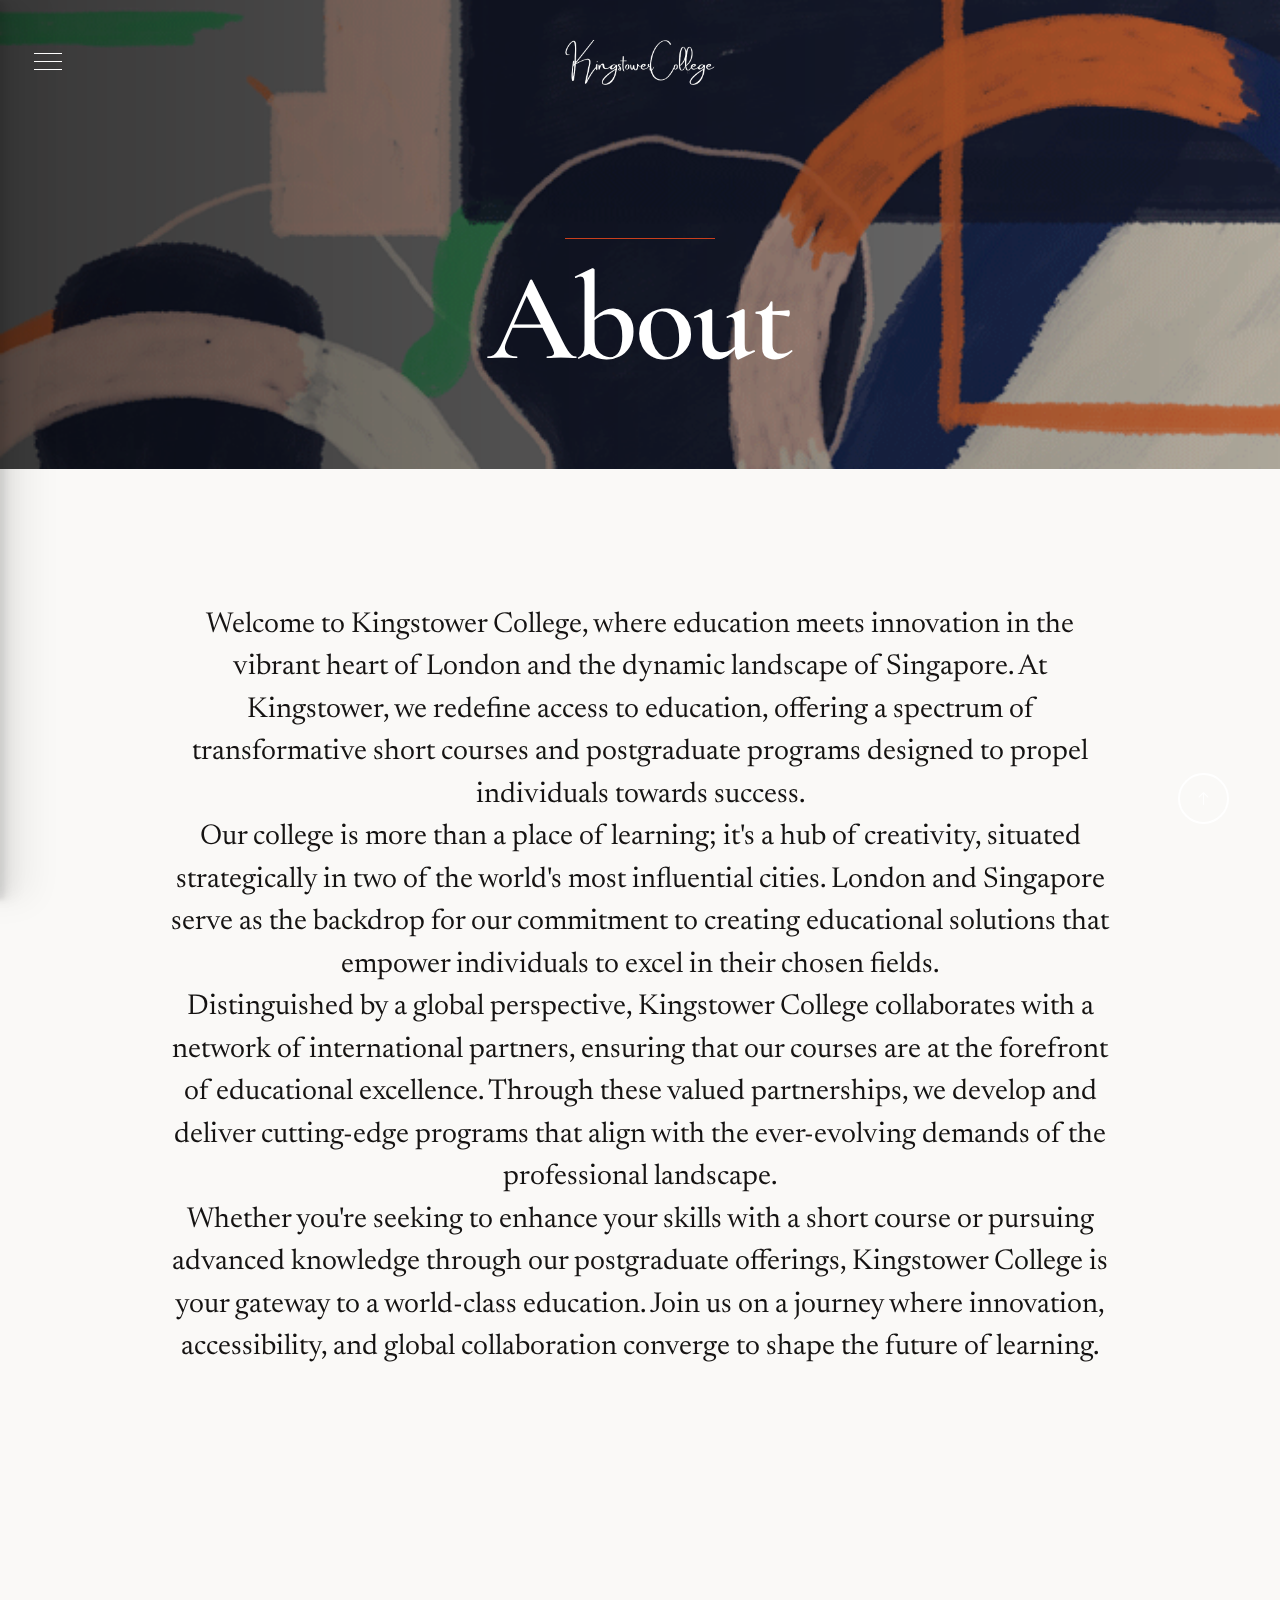
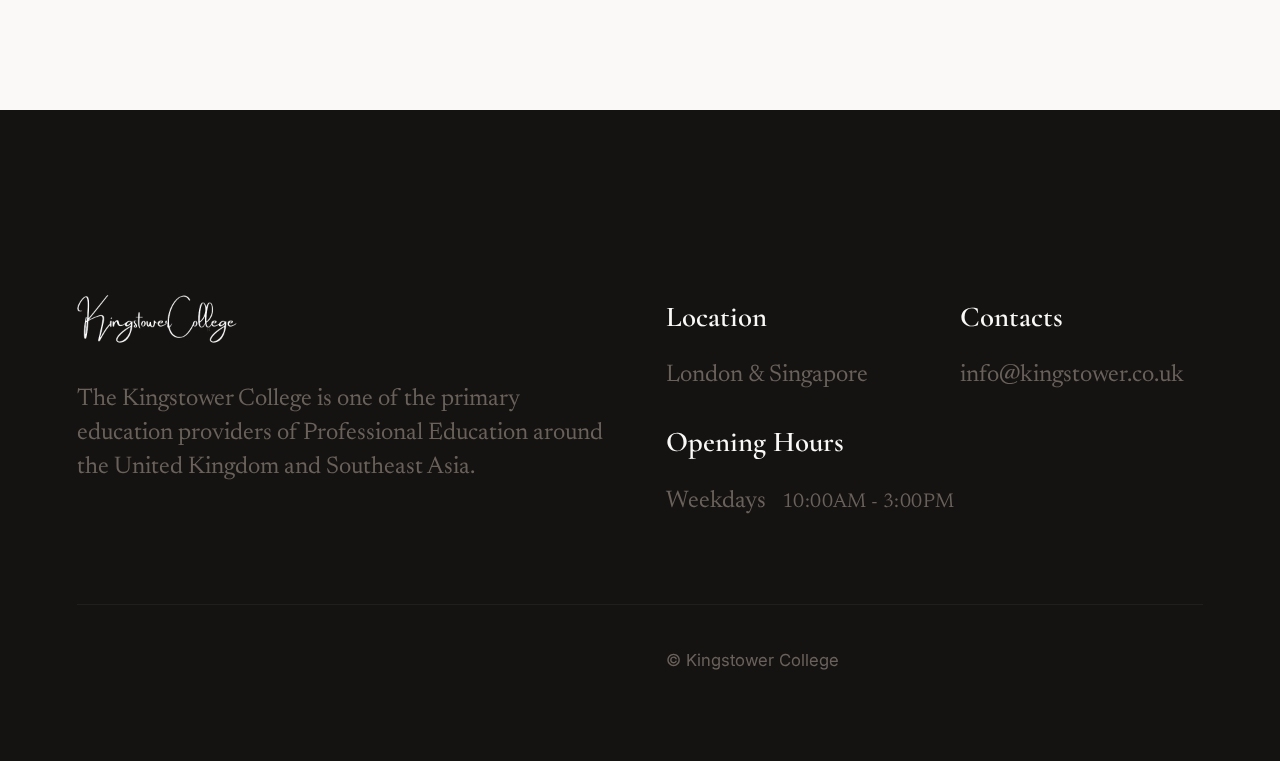
==== commit 76cbe3d1: "Add files via upload" ====
--- a/about.html
+++ b/about.html
@@ -1,325 +1,196 @@
 <!DOCTYPE html>
-<html class="no-js" lang="en">
+<html lang="en" class="no-js" >
 <head>
 
     <!--- basic page needs
     ================================================== -->
     <meta charset="utf-8">
-    <title>About - Calvin</title>
-    <meta name="description" content="">
-    <meta name="author" content="">
+    <meta name="viewport" content="width=device-width, initial-scale=1">
+    <title>About - Maillard</title>
 
-    <!-- mobile specific metas
-    ================================================== -->
-    <meta name="viewport" content="width=device-width, initial-scale=1">
+    <script>
+        document.documentElement.classList.remove('no-js');
+        document.documentElement.classList.add('js');
+    </script>
 
     <!-- CSS
     ================================================== -->
     <link rel="stylesheet" href="css/vendor.css">
     <link rel="stylesheet" href="css/styles.css">
 
-    <!-- script
-    ================================================== -->
-    <script src="js/modernizr.js"></script>
-    <script defer src="js/fontawesome/all.min.js"></script>
-
     <!-- favicons
     ================================================== -->
     <link rel="apple-touch-icon" sizes="180x180" href="apple-touch-icon.png">
-    <link rel="icon" type="image/png" sizes="32x32" href="favicon-32x32.png">
-    <link rel="icon" type="image/png" sizes="16x16" href="favicon-16x16.png">
+    <link rel="icon" type="image/png" sizes="32x32" href="images/favicon.png">
+    <link rel="icon" type="image/png" sizes="16x16" href="images/favicon.png">
     <link rel="manifest" href="site.webmanifest">
 
 </head>
+
 
 <body id="top">
 
 
     <!-- preloader
     ================================================== -->
-    <div id="preloader"> 
-    	<div id="loader"></div>
+    <div id="preloader">
+        <div id="loader" class="dots-fade">
+            <div></div>
+            <div></div>
+            <div></div>
+        </div>
     </div>
 
 
-    <!-- header
+    <!-- page wrap
     ================================================== -->
-    <header class="s-header s-header--opaque">
+    <div id="page" class="s-pagewrap">
 
-        <div class="s-header__logo">
-            <a class="logo" href="index.html">
-                <img src="images/logo.svg" alt="Homepage">
-            </a>
-        </div>
+        <div class="menu-underlay"></div>
 
-        <div class="row s-header__navigation">
+        <!-- # site header
+        ================================================== -->
+        <header class="s-header">
 
-            <nav class="s-header__nav-wrap">
+            <div class="s-header__block">
 
-                <h3 class="s-header__nav-heading h6">Navigate to</h3>
+                <div class="s-header__logo">
+                    <a class="logo" href="index.html">
+                        <img src="images/logo.png" alt="Homepage">
+                    </a>
+                </div>
 
-                <ul class="s-header__nav">
-                    <li><a href="index.html" title="">Home</a></li>
-                    <li class="has-children">
-                        <a href="#0" title="">Categories</a>
-                        <ul class="sub-menu">
-                            <li><a href="category.html">Design</a></li>
-                            <li><a href="category.html">Lifestyle</a></li>
-                            <li><a href="category.html">Photography</a></li>
-                            <li><a href="category.html">Vacation</a></li>
-                            <li><a href="category.html">Work</a></li>
-                            <li><a href="category.html">Health</a></li>
-                            <li><a href="category.html">Family</a></li>
-                            <li><a href="category.html">Relationship</a></li>
-                        </ul>
-                    </li>
-                    <li class="has-children">
-                        <a href="#0" title="">Blog</a>
-                        <ul class="sub-menu">
-                            <li><a href="single-video.html">Video Post</a></li>
-                            <li><a href="single-audio.html">Audio Post</a></li>
-                            <li><a href="single-standard.html">Standard Post</a></li>
-                        </ul>
-                    </li>
-                    <li><a href="styles.html" title="">Styles</a></li>
-                    <li class="current"><a href="about.html" title="">About</a></li>
-                    <li><a href="contact.html" title="">Contact</a></li>
-                </ul> <!-- end s-header__nav -->
+                <a class="s-header__menu-toggle" href="#0"><span>Browse</span></a>
+            </div> <!-- end s-header__block -->
 
-                <a href="#0" title="Close Menu" class="s-header__overlay-close close-mobile-menu">Close</a>
+            <nav class="s-header__nav">
 
-            </nav> <!-- end s-header__nav-wrap -->
+                <a href="#0" class="s-header__nav-close-btn" title="close"><span>Close</span></a>
 
-        </div> <!-- end s-header__navigation -->
+                <div class="s-header__nav-logo">
+                    <a href="index.html">
+                        <img src="images/logo.png" alt="Homepage">
+                    </a>
+                </div> <!-- s-header__nav-logo -->
 
-        <a class="s-header__toggle-menu" href="#0" title="Menu"><span>Menu</span></a>
+                <ul class="s-header__nav-links">
+                    <li><a href="index.html">Home</a></li>
+                    <li><a href="about.html">About</a></li>
+                    <li><a href="courses.html">Courses</a></li>
+                    <li><a href="excellentia.html">Excellentia</a></li>
+                    <li><a href="postgraduations.html">Postgraduations</a></li>
+                </ul> <!-- s-header__nav-links -->
+            </nav> <!-- end s-header__nav -->
 
-        <div class="s-header__search">
-
-            <div class="s-header__search-inner">
-                <div class="row wide">
-
-                    <form role="search" method="get" class="s-header__search-form" action="#">
-                        <label>
-                            <span class="h-screen-reader-text">Search for:</span>
-                            <input type="search" class="s-header__search-field" placeholder="Search for..." value="" name="s" title="Search for:" autocomplete="off">
-                        </label>
-                        <input type="submit" class="s-header__search-submit" value="Search"> 
-                    </form>
-
-                    <a href="#0" title="Close Search" class="s-header__overlay-close">Close</a>
-
-                </div> <!-- end row -->
-            </div> <!-- s-header__search-inner -->
-
-        </div> <!-- end s-header__search wrap -->	
-
-        <a class="s-header__search-trigger" href="#">
-            <svg xmlns="http://www.w3.org/2000/svg" viewBox="0 0 17.982 17.983"><path fill="#010101" d="M12.622 13.611l-.209.163A7.607 7.607 0 017.7 15.399C3.454 15.399 0 11.945 0 7.7 0 3.454 3.454 0 7.7 0c4.245 0 7.699 3.454 7.699 7.7a7.613 7.613 0 01-1.626 4.714l-.163.209 4.372 4.371-.989.989-4.371-4.372zM7.7 1.399a6.307 6.307 0 00-6.3 6.3A6.307 6.307 0 007.7 14c3.473 0 6.3-2.827 6.3-6.3a6.308 6.308 0 00-6.3-6.301z"/></svg>
-        </a>
-
-    </header> <!-- end s-header -->
+        </header> <!-- end s-header -->
 
 
-    <!-- content
-    ================================================== -->
-    <section class="s-content">
+        <!-- # main content
+        ================================================== -->
+        <article class="s-content">
 
-        <div class="row">
-            <div class="column large-12">
+            <!-- ## pageheader -->
+            <section class="s-pageheader pageheader" style="background-image:url(images/bg3.gif">
+                <div class="row">
+                    <div class="column xl-12 s-pageheader__content">
+                        <h1 class="page-title">
+                            About
+                        </h1>
+                    </div>
+                </div>
+            </section>
 
-                <article class="s-content__entry">
+            <!-- ## pagecontent -->
+            <section class="s-pagecontent pagecontent">
 
-                    <div class="s-content__media">
-                        <img src="images/thumbs/about/about-1050.jpg" 
-                                srcset="images/thumbs/about/about-2100.jpg 2100w, 
-                                        images/thumbs/about/about-1050.jpg 1050w, 
-                                        images/thumbs/about/about-525.jpg 525w" sizes="(max-width: 2100px) 100vw, 2100px" alt="">
+                <div class="row width-narrower pageintro text-center">
+                    <div class="column xl-12">
+                        <p class="lead">
+                            Welcome to Kingstower College, where education meets innovation in the vibrant heart of London and the dynamic landscape of Singapore. At Kingstower, we redefine access to education, offering a spectrum of transformative short courses and postgraduate programs designed to propel individuals towards success. <br>
 
-                    </div> <!-- end s-content__media -->
+                            Our college is more than a place of learning; it's a hub of creativity, situated strategically in two of the world's most influential cities. London and Singapore serve as the backdrop for our commitment to creating educational solutions that empower individuals to excel in their chosen fields.<br>
 
-                    <div class="s-content__entry-header">
-                        <h1 class="s-content__title">Learn More About Story.</h1>
-                    </div> <!-- end s-content__entry-header -->
+                            Distinguished by a global perspective, Kingstower College collaborates with a network of international partners, ensuring that our courses are at the forefront of educational excellence. Through these valued partnerships, we develop and deliver cutting-edge programs that align with the ever-evolving demands of the professional landscape.<br>
 
-                    <div class="s-content__primary">
+                            Whether you're seeking to enhance your skills with a short course or pursuing advanced knowledge through our postgraduate offerings, Kingstower College is your gateway to a world-class education. Join us on a journey where innovation, accessibility, and global collaboration converge to shape the future of learning.<br>
+                        </p>
+                    </div>
+                </div>
+                </section>
+                </article>
+                </div>
+                <!-- end pageintro -->
+        <!-- # footer
+        ================================================== -->
+        <footer id="footer" class="s-footer">
+            <div class="row s-footer__main-content">
 
-                        <div class="s-content__page-content">
-
-                            <p class="lead">
-                            Duis ex ad cupidatat tempor Excepteur cillum cupidatat fugiat nostrud cupidatat dolor sunt sint sit nisi est eu 
-                            exercitation incididunt adipisicing veniam velit id fugiat enim mollit amet anim veniam dolor dolor irure velit 
-                            commodo cillum sit nulla ullamco magna amet magna cupidatat qui labore cillum sit in tempor veniam consequat non 
-                            laborum adipisicing aliqua ea nisi sint ut quis proident ullamco ut dolore culpa occaecat ut laboris in sit minim 
-                            cupidatat ut dolor voluptate enim veniam consequat occaecat fugiat in adipisicing in amet Ut nulla nisi non ut 
-                            enim aliqua laborum mollit quis nostrud sed sed.
-                            </p>
-                            
-                            <p>
-                            Lorem ipsum Nisi cillum reprehenderit minim sunt dolore dolor eiusmod eu aliquip ad ut sint dolore laborum 
-                            voluptate ullamco dolore aliquip enim. Excepteur cillum cupidatat fugiat nostrud cupidatat dolor sunt sint sit 
-                            nisi est eu exercitation incididunt adipisicing
-                            </p> 
-
-                            <p>
-                            Lorem ipsum Cillum sit sunt dolore non aute enim pariatur deserunt magna reprehenderit veniam officia ullamco 
-                            eiusmod laborum commodo veniam elit proident enim sit cillum ex aliquip dolore labore sint ut deserunt officia 
-                            veniam consectetur in in quis eu consectetur non sint Duis mollit Ut magna irure.
-                            </p>
-
-                            <br>
-
-                            <div class="row block-large-1-2 block-tab-full s-content__blocks">
-                                <div class="column">
-                                    <h4>Who.</h4>
-                                    <p>
-                                    Lorem ipsum Nisi amet fugiat eiusmod et aliqua ad qui ut nisi Ut aute anim mollit fugiat qui sit ex 
-                                    occaecat et eu mollit nisi pariatur fugiat deserunt dolor veniam reprehenderit aliquip magna nisi 
-                                    consequat aliqua veniam in aute ullamco Duis laborum ad non pariatur sit.
-                                    </p>
-                                </div>
-
-                                <div class="column">
-                                    <h4>When.</h4>
-                                    <p>
-                                    Lorem ipsum Nisi amet fugiat eiusmod et aliqua ad qui ut nisi Ut aute anim mollit fugiat qui sit ex 
-                                    occaecat et eu mollit nisi pariatur fugiat deserunt dolor veniam reprehenderit aliquip magna nisi 
-                                    consequat aliqua veniam in aute ullamco Duis laborum ad non pariatur sit.
-                                    </p>
-                                </div>
-
-                                <div class="column">
-                                    <h4>What.</h4>
-                                    <p>
-                                    Lorem ipsum Nisi amet fugiat eiusmod et aliqua ad qui ut nisi Ut aute anim mollit fugiat qui sit ex 
-                                    occaecat et eu mollit nisi pariatur fugiat deserunt dolor veniam reprehenderit aliquip magna nisi 
-                                    consequat aliqua veniam in aute ullamco Duis laborum ad non pariatur sit.
-                                    </p>
-                                </div>
-
-                                <div class="column">
-                                    <h4>How.</h4>
-                                    <p>
-                                    Lorem ipsum Nisi amet fugiat eiusmod et aliqua ad qui ut nisi Ut aute anim mollit fugiat qui 
-                                    sit ex occaecat et eu mollit nisi pariatur fugiat deserunt dolor veniam reprehenderit aliquip 
-                                    magna nisi consequat aliqua veniam in aute ullamco Duis laborum ad non pariatur sit.
-                                    </p>
-                                </div>
-
-                            </div>
-                        </div> <!-- end s-entry__page-content -->
-
-                    </div> <!-- end s-content__primary -->
-                </article> <!-- end entry -->
-
-            </div> <!-- end column -->
-        </div> <!-- end row -->
-
-    </section> <!-- end s-content -->
-
-
-    <!-- footer
-    ================================================== -->
-    <footer class="s-footer">
-
-        <div class="s-footer__main">
-
-            <div class="row">
-
-                <div class="column large-3 medium-6 tab-12 s-footer__info">
-
-                    <h5>About Our Site</h5>
+                <div class="column xl-6 md-12 s-footer__block s-footer__about">
+                    <div class="s-footer__logo">
+                        <a class="logo" href="index.html">
+                            <img src="images/logo.png" alt="Homepage">
+                        </a>
+                    </div>
 
                     <p>
-                    Lorem ipsum Ut velit dolor Ut labore id fugiat in ut 
-                    fugiat nostrud qui in dolore commodo eu magna Duis 
-                    cillum dolor officia esse mollit proident Excepteur 
-                    exercitation nulla. Lorem ipsum In reprehenderit 
-                    commodo aliqua irure.
-                    </p>
+                   The Kingstower College is one of the primary education providers of Professional Education around the United Kingdom and Southeast Asia.
+                </p>
+                </div> <!-- end s-footer__about -->
 
+                <div class="column xl-6 md-12 s-footer__block s-footer__info">
+                    <div class="row">
+                        <div class="column xl-6 lg-12">
+                            <h5>Location</h5>
+                            <p>
+                            London & Singapore
+                            </p>
+                        </div>
+                        <div class="column xl-6 lg-12">
+                            <h5>Contacts</h5>
+                            <ul class="link-list">
+                                <li><a href="mailto:info@kingstower.co.uk">info@kingstower.co.uk</a></li>
+                            </ul>
+                        </div>
+                        <div class="column">
+                            <h5>Opening Hours</h5>
+                            <ul class="opening-hours">
+                                <li><span class="opening-hours__days">Weekdays</span><span class="opening-hours__time">10:00am - 3:00pm</span></li>
+                            </ul>
+                        </div>
+                    </div>
                 </div> <!-- end s-footer__info -->
 
-                <div class="column large-2 medium-3 tab-6 s-footer__site-links">
+            </div> <!-- end  s-footer__main-content -->
 
-                    <h5>Site Links</h5>
+            <div class="row s-footer__bottom">
 
-                    <ul>
-                        <li><a href="#0">About Us</a></li>
-                        <li><a href="#0">Blog</a></li>
-                        <li><a href="#0">FAQ</a></li>
-                        <li><a href="#0">Terms</a></li>
-                        <li><a href="#0">Privacy Policy</a></li>
-                    </ul>
+                <div class="column xl-6 lg-12">
+                </div> <!-- end section-footer__social -->
 
-                </div> <!-- end s-footer__site-links -->  
+                <div class="column xl-6 lg-12">
+                    <p class="ss-copyright">
+                        <span>© Kingstower College</span>
+                    </p>
+                </div>
 
-                <div class="column large-2 medium-3 tab-6 s-footer__social-links">
-
-                    <h5>Follow Us</h5>
-
-                    <ul>
-                        <li><a href="#0">Twitter</a></li>
-                        <li><a href="#0">Facebook</a></li>
-                        <li><a href="#0">Dribbble</a></li>
-                        <li><a href="#0">Pinterest</a></li>
-                        <li><a href="#0">Instagram</a></li>
-                    </ul>
-
-                </div> <!-- end s-footer__social links --> 
-
-                <div class="column large-3 medium-6 tab-12 s-footer__subscribe">
-
-                    <h5>Sign Up for Newsletter</h5>
-
-                    <p>Signup to get updates on articles, interviews and events.</p>
-
-                    <div class="subscribe-form">
-                
-                        <form id="mc-form" class="group" novalidate="true">
-
-                            <input type="email" value="" name="dEmail" class="email" id="mc-email" placeholder="Your Email Address" required=""> 
-                
-                            <input type="submit" name="subscribe" value="subscribe" >
-                
-                            <label for="mc-email" class="subscribe-message"></label>
-                
-                        </form>
-
-                    </div>
-
-                </div> <!-- end s-footer__subscribe -->
-
-            </div> <!-- end row -->
-
-        </div> <!-- end s-footer__main -->
-
-        <div class="s-footer__bottom">
-            <div class="row">
-                <div class="column">
-                    <div class="ss-copyright">
-                        <span>© Copyright Calvin 2020</span> 
-                        <span>Design by <a href="https://www.styleshout.com/">StyleShout</a></span>
-                    </div> <!-- end ss-copyright -->
-                </div>
-            </div> 
+            </div> <!-- end section-footer__bottom -->
 
             <div class="ss-go-top">
                 <a class="smoothscroll" title="Back to Top" href="#top">
-                    <svg viewBox="0 0 15 15" fill="none" xmlns="http://www.w3.org/2000/svg" width="15" height="15"><path d="M7.5 1.5l.354-.354L7.5.793l-.354.353.354.354zm-.354.354l4 4 .708-.708-4-4-.708.708zm0-.708l-4 4 .708.708 4-4-.708-.708zM7 1.5V14h1V1.5H7z" fill="currentColor"></path></svg>
+                    <svg clip-rule="evenodd" fill-rule="evenodd" stroke-linejoin="round" stroke-miterlimit="2" viewBox="0 0 24 24" xmlns="http://www.w3.org/2000/svg"><path d="m14.523 18.787s4.501-4.505 6.255-6.26c.146-.146.219-.338.219-.53s-.073-.383-.219-.53c-1.753-1.754-6.255-6.258-6.255-6.258-.144-.145-.334-.217-.524-.217-.193 0-.385.074-.532.221-.293.292-.295.766-.004 1.056l4.978 4.978h-14.692c-.414 0-.75.336-.75.75s.336.75.75.75h14.692l-4.979 4.979c-.289.289-.286.762.006 1.054.148.148.341.222.533.222.19 0 .378-.072.522-.215z" fill-rule="nonzero"/></svg>
                 </a>
+                <span>Back To Top</span>
             </div> <!-- end ss-go-top -->
-        </div> <!-- end s-footer__bottom -->
 
-   </footer> <!-- end s-footer -->
+        </footer> <!-- end s-footer -->
+
+    </div> <!-- end page-wrap -->
 
 
     <!-- Java Script
     ================================================== -->
-    <script src="js/jquery-3.5.0.min.js"></script>
     <script src="js/plugins.js"></script>
     <script src="js/main.js"></script>
 
 </body>
-
 </html>--- a/css/vendor.css
+++ b/css/vendor.css
@@ -1,15 +1,15 @@
-/* =================================================================== 
- *  Calvin Vendor/Third Party CSS
- *  Template Ver. 1.0.0 
- *  10-07-2020
- *  ------------------------------------------------------------------
+/* ===================================================================
+ * Maillard Third-party Stylesheets
+ * Template Ver. 1.0.0
+ * 08-03-2023
+ * -------------------------------------------------------------------
  *
- *  TOC:
- *  # PrismJS 1.20.0
- *  # Animate On Scroll 
- *  # Slick Slider
+ * TOC:
+ * # PrismJS 
+ * # Swiper
+ * # Glightbox
  *
- * =================================================================== */
+ * ------------------------------------------------------------------- */
 
 /* ===================================================================
  * # PrismJS 1.20.0
@@ -19,1405 +19,1501 @@
  *   Loosely based on Monokai textmate theme by http://www.monokai.nl/
  *   @author ocodia
  * ------------------------------------------------------------------- */
-
-code[class*="language-"], pre[class*="language-"] {
-    color: #f8f8f2;
-    background: none;
-    text-shadow: 0 1px rgba(0, 0, 0, 0.3);
-    font-family: var(--font-mono);
-    font-size: calc(var(--text-size) * 0.9444);
-    text-align: left;
-    white-space: pre;
-    word-spacing: normal;
-    word-break: normal;
-    word-wrap: normal;
-    line-height: var(--vspace-1);
-    -moz-tab-size: 4;
-    -o-tab-size: 4;
-    tab-size: 4;
-    -webkit-hyphens: none;
-    -ms-hyphens: none;
-    hyphens: none;
+code[class*=language-],
+pre[class*=language-] {
+  color          : #f8f8f2;
+  background     : none;
+  text-shadow    : 0 1px rgba(0, 0, 0, 0.3);
+  font-family    : var(--font-mono);
+  font-size      : calc(var(--text-size) * 0.8333);
+  text-align     : left;
+  white-space    : pre;
+  word-spacing   : normal;
+  word-break     : normal;
+  word-wrap      : normal;
+  line-height    : var(--vspace-1);
+  -moz-tab-size  : 4;
+  -o-tab-size    : 4;
+  tab-size       : 4;
+  -webkit-hyphens: none;
+  hyphens        : none;
 }
 
 /* Code blocks */
-
-pre[class*="language-"] {
-    padding: var(--vspace-0_5) 0 var(--vspace-1);
-    margin: var(--vspace-1) 0;
-    overflow: auto;
-}
-
-:not(pre)>code[class*="language-"], pre[class*="language-"] {
-    background: #272822;
+pre[class*=language-] {
+  padding : var(--vspace-0_5) 0 var(--vspace-1);
+  margin  : var(--vspace-1) 0;
+  overflow: auto;
+}
+
+:not(pre)>code[class*=language-],
+pre[class*=language-] {
+  background: #272822;
 }
 
 /* Inline code */
-
-:not(pre)>code[class*="language-"] {
-    padding: .1em;
-    white-space: normal;
-}
-
-.token.comment, .token.prolog, .token.doctype, .token.cdata {
-    color: slategray;
+:not(pre)>code[class*=language-] {
+  padding    : 0.1em;
+  white-space: normal;
+}
+
+.token.comment,
+.token.prolog,
+.token.doctype,
+.token.cdata {
+  color: slategray;
 }
 
 .token.punctuation {
-    color: #f8f8f2;
+  color: #f8f8f2;
 }
 
 .token.namespace {
-    opacity: .7;
-}
-
-.token.property, .token.tag, .token.constant, .token.symbol, .token.deleted {
-    color: #f92672;
-}
-
-.token.boolean, .token.number {
-    color: #ae81ff;
-}
-
-.token.selector, .token.attr-name, .token.string, .token.char, .token.builtin, .token.inserted {
-    color: #a6e22e;
-}
-
-.token.operator, .token.entity, .token.url, .language-css .token.string, .style .token.string, .token.variable {
-    color: #f8f8f2;
-}
-
-.token.atrule, .token.attr-value, .token.function, .token.class-name {
-    color: #e6db74;
+  opacity: 0.7;
+}
+
+.token.property,
+.token.tag,
+.token.constant,
+.token.symbol,
+.token.deleted {
+  color: #f92672;
+}
+
+.token.boolean,
+.token.number {
+  color: #ae81ff;
+}
+
+.token.selector,
+.token.attr-name,
+.token.string,
+.token.char,
+.token.builtin,
+.token.inserted {
+  color: #a6e22e;
+}
+
+.token.operator,
+.token.entity,
+.token.url,
+.language-css .token.string,
+.style .token.string,
+.token.variable {
+  color: #f8f8f2;
+}
+
+.token.atrule,
+.token.attr-value,
+.token.function,
+.token.class-name {
+  color: #e6db74;
 }
 
 .token.keyword {
-    color: #66d9ef;
-}
-
-.token.regex, .token.important {
-    color: #fd971f;
-}
-
-.token.important, .token.bold {
-    font-weight: bold;
+  color: #66d9ef;
+}
+
+.token.regex,
+.token.important {
+  color: #fd971f;
+}
+
+.token.important,
+.token.bold {
+  font-weight: bold;
 }
 
 .token.italic {
-    font-style: italic;
+  font-style: italic;
 }
 
 .token.entity {
-    cursor: help;
+  cursor: help;
 }
 
 
 /* ===================================================================
- * # Animate On Scroll 
- * https://michalsnik.github.io/aos/
+ * # Swiper 6.4.5
+ *   Most modern mobile touch slider and framework with hardware accelerated transitions
+ *   https://swiperjs.com
+ *
+ *   Copyright 2014-2020 Vladimir Kharlampidi
+ *
+ *   Released under the MIT License
+ *
+ *   Released on: December 18, 2020
  * ------------------------------------------------------------------- */
-
-[data-aos][data-aos][data-aos-duration="50"], body[data-aos-duration="50"] [data-aos] {
-    -webkit-transition-duration: 50ms;
-    transition-duration: 50ms;
-}
-
-[data-aos][data-aos][data-aos-delay="50"], body[data-aos-delay="50"] [data-aos] {
-    -webkit-transition-delay: 0;
-    transition-delay: 0;
-}
-
-[data-aos][data-aos][data-aos-delay="50"].aos-animate, body[data-aos-delay="50"] [data-aos].aos-animate {
-    -webkit-transition-delay: 50ms;
-    transition-delay: 50ms;
-}
-
-[data-aos][data-aos][data-aos-duration="100"], body[data-aos-duration="100"] [data-aos] {
-    -webkit-transition-duration: .1s;
-    transition-duration: .1s;
-}
-
-[data-aos][data-aos][data-aos-delay="100"], body[data-aos-delay="100"] [data-aos] {
-    -webkit-transition-delay: 0;
-    transition-delay: 0;
-}
-
-[data-aos][data-aos][data-aos-delay="100"].aos-animate, body[data-aos-delay="100"] [data-aos].aos-animate {
-    -webkit-transition-delay: .1s;
-    transition-delay: .1s;
-}
-
-[data-aos][data-aos][data-aos-duration="150"], body[data-aos-duration="150"] [data-aos] {
-    -webkit-transition-duration: .15s;
-    transition-duration: .15s;
-}
-
-[data-aos][data-aos][data-aos-delay="150"], body[data-aos-delay="150"] [data-aos] {
-    -webkit-transition-delay: 0;
-    transition-delay: 0;
-}
-
-[data-aos][data-aos][data-aos-delay="150"].aos-animate, body[data-aos-delay="150"] [data-aos].aos-animate {
-    -webkit-transition-delay: .15s;
-    transition-delay: .15s;
-}
-
-[data-aos][data-aos][data-aos-duration="200"], body[data-aos-duration="200"] [data-aos] {
-    -webkit-transition-duration: .2s;
-    transition-duration: .2s;
-}
-
-[data-aos][data-aos][data-aos-delay="200"], body[data-aos-delay="200"] [data-aos] {
-    -webkit-transition-delay: 0;
-    transition-delay: 0;
-}
-
-[data-aos][data-aos][data-aos-delay="200"].aos-animate, body[data-aos-delay="200"] [data-aos].aos-animate {
-    -webkit-transition-delay: .2s;
-    transition-delay: .2s;
-}
-
-[data-aos][data-aos][data-aos-duration="250"], body[data-aos-duration="250"] [data-aos] {
-    -webkit-transition-duration: .25s;
-    transition-duration: .25s;
-}
-
-[data-aos][data-aos][data-aos-delay="250"], body[data-aos-delay="250"] [data-aos] {
-    -webkit-transition-delay: 0;
-    transition-delay: 0;
-}
-
-[data-aos][data-aos][data-aos-delay="250"].aos-animate, body[data-aos-delay="250"] [data-aos].aos-animate {
-    -webkit-transition-delay: .25s;
-    transition-delay: .25s;
-}
-
-[data-aos][data-aos][data-aos-duration="300"], body[data-aos-duration="300"] [data-aos] {
-    -webkit-transition-duration: .3s;
-    transition-duration: .3s;
-}
-
-[data-aos][data-aos][data-aos-delay="300"], body[data-aos-delay="300"] [data-aos] {
-    -webkit-transition-delay: 0;
-    transition-delay: 0;
-}
-
-[data-aos][data-aos][data-aos-delay="300"].aos-animate, body[data-aos-delay="300"] [data-aos].aos-animate {
-    -webkit-transition-delay: .3s;
-    transition-delay: .3s;
-}
-
-[data-aos][data-aos][data-aos-duration="350"], body[data-aos-duration="350"] [data-aos] {
-    -webkit-transition-duration: .35s;
-    transition-duration: .35s;
-}
-
-[data-aos][data-aos][data-aos-delay="350"], body[data-aos-delay="350"] [data-aos] {
-    -webkit-transition-delay: 0;
-    transition-delay: 0;
-}
-
-[data-aos][data-aos][data-aos-delay="350"].aos-animate, body[data-aos-delay="350"] [data-aos].aos-animate {
-    -webkit-transition-delay: .35s;
-    transition-delay: .35s;
-}
-
-[data-aos][data-aos][data-aos-duration="400"], body[data-aos-duration="400"] [data-aos] {
-    -webkit-transition-duration: .4s;
-    transition-duration: .4s;
-}
-
-[data-aos][data-aos][data-aos-delay="400"], body[data-aos-delay="400"] [data-aos] {
-    -webkit-transition-delay: 0;
-    transition-delay: 0;
-}
-
-[data-aos][data-aos][data-aos-delay="400"].aos-animate, body[data-aos-delay="400"] [data-aos].aos-animate {
-    -webkit-transition-delay: .4s;
-    transition-delay: .4s;
-}
-
-[data-aos][data-aos][data-aos-duration="450"], body[data-aos-duration="450"] [data-aos] {
-    -webkit-transition-duration: .45s;
-    transition-duration: .45s;
-}
-
-[data-aos][data-aos][data-aos-delay="450"], body[data-aos-delay="450"] [data-aos] {
-    -webkit-transition-delay: 0;
-    transition-delay: 0;
-}
-
-[data-aos][data-aos][data-aos-delay="450"].aos-animate, body[data-aos-delay="450"] [data-aos].aos-animate {
-    -webkit-transition-delay: .45s;
-    transition-delay: .45s;
-}
-
-[data-aos][data-aos][data-aos-duration="500"], body[data-aos-duration="500"] [data-aos] {
-    -webkit-transition-duration: .5s;
-    transition-duration: .5s;
-}
-
-[data-aos][data-aos][data-aos-delay="500"], body[data-aos-delay="500"] [data-aos] {
-    -webkit-transition-delay: 0;
-    transition-delay: 0;
-}
-
-[data-aos][data-aos][data-aos-delay="500"].aos-animate, body[data-aos-delay="500"] [data-aos].aos-animate {
-    -webkit-transition-delay: .5s;
-    transition-delay: .5s;
-}
-
-[data-aos][data-aos][data-aos-duration="550"], body[data-aos-duration="550"] [data-aos] {
-    -webkit-transition-duration: .55s;
-    transition-duration: .55s;
-}
-
-[data-aos][data-aos][data-aos-delay="550"], body[data-aos-delay="550"] [data-aos] {
-    -webkit-transition-delay: 0;
-    transition-delay: 0;
-}
-
-[data-aos][data-aos][data-aos-delay="550"].aos-animate, body[data-aos-delay="550"] [data-aos].aos-animate {
-    -webkit-transition-delay: .55s;
-    transition-delay: .55s;
-}
-
-[data-aos][data-aos][data-aos-duration="600"], body[data-aos-duration="600"] [data-aos] {
-    -webkit-transition-duration: .6s;
-    transition-duration: .6s;
-}
-
-[data-aos][data-aos][data-aos-delay="600"], body[data-aos-delay="600"] [data-aos] {
-    -webkit-transition-delay: 0;
-    transition-delay: 0;
-}
-
-[data-aos][data-aos][data-aos-delay="600"].aos-animate, body[data-aos-delay="600"] [data-aos].aos-animate {
-    -webkit-transition-delay: .6s;
-    transition-delay: .6s;
-}
-
-[data-aos][data-aos][data-aos-duration="650"], body[data-aos-duration="650"] [data-aos] {
-    -webkit-transition-duration: .65s;
-    transition-duration: .65s;
-}
-
-[data-aos][data-aos][data-aos-delay="650"], body[data-aos-delay="650"] [data-aos] {
-    -webkit-transition-delay: 0;
-    transition-delay: 0;
-}
-
-[data-aos][data-aos][data-aos-delay="650"].aos-animate, body[data-aos-delay="650"] [data-aos].aos-animate {
-    -webkit-transition-delay: .65s;
-    transition-delay: .65s;
-}
-
-[data-aos][data-aos][data-aos-duration="700"], body[data-aos-duration="700"] [data-aos] {
-    -webkit-transition-duration: .7s;
-    transition-duration: .7s;
-}
-
-[data-aos][data-aos][data-aos-delay="700"], body[data-aos-delay="700"] [data-aos] {
-    -webkit-transition-delay: 0;
-    transition-delay: 0;
-}
-
-[data-aos][data-aos][data-aos-delay="700"].aos-animate, body[data-aos-delay="700"] [data-aos].aos-animate {
-    -webkit-transition-delay: .7s;
-    transition-delay: .7s;
-}
-
-[data-aos][data-aos][data-aos-duration="750"], body[data-aos-duration="750"] [data-aos] {
-    -webkit-transition-duration: .75s;
-    transition-duration: .75s;
-}
-
-[data-aos][data-aos][data-aos-delay="750"], body[data-aos-delay="750"] [data-aos] {
-    -webkit-transition-delay: 0;
-    transition-delay: 0;
-}
-
-[data-aos][data-aos][data-aos-delay="750"].aos-animate, body[data-aos-delay="750"] [data-aos].aos-animate {
-    -webkit-transition-delay: .75s;
-    transition-delay: .75s;
-}
-
-[data-aos][data-aos][data-aos-duration="800"], body[data-aos-duration="800"] [data-aos] {
-    -webkit-transition-duration: .8s;
-    transition-duration: .8s;
-}
-
-[data-aos][data-aos][data-aos-delay="800"], body[data-aos-delay="800"] [data-aos] {
-    -webkit-transition-delay: 0;
-    transition-delay: 0;
-}
-
-[data-aos][data-aos][data-aos-delay="800"].aos-animate, body[data-aos-delay="800"] [data-aos].aos-animate {
-    -webkit-transition-delay: .8s;
-    transition-delay: .8s;
-}
-
-[data-aos][data-aos][data-aos-duration="850"], body[data-aos-duration="850"] [data-aos] {
-    -webkit-transition-duration: .85s;
-    transition-duration: .85s;
-}
-
-[data-aos][data-aos][data-aos-delay="850"], body[data-aos-delay="850"] [data-aos] {
-    -webkit-transition-delay: 0;
-    transition-delay: 0;
-}
-
-[data-aos][data-aos][data-aos-delay="850"].aos-animate, body[data-aos-delay="850"] [data-aos].aos-animate {
-    -webkit-transition-delay: .85s;
-    transition-delay: .85s;
-}
-
-[data-aos][data-aos][data-aos-duration="900"], body[data-aos-duration="900"] [data-aos] {
-    -webkit-transition-duration: .9s;
-    transition-duration: .9s;
-}
-
-[data-aos][data-aos][data-aos-delay="900"], body[data-aos-delay="900"] [data-aos] {
-    -webkit-transition-delay: 0;
-    transition-delay: 0;
-}
-
-[data-aos][data-aos][data-aos-delay="900"].aos-animate, body[data-aos-delay="900"] [data-aos].aos-animate {
-    -webkit-transition-delay: .9s;
-    transition-delay: .9s;
-}
-
-[data-aos][data-aos][data-aos-duration="950"], body[data-aos-duration="950"] [data-aos] {
-    -webkit-transition-duration: .95s;
-    transition-duration: .95s;
-}
-
-[data-aos][data-aos][data-aos-delay="950"], body[data-aos-delay="950"] [data-aos] {
-    -webkit-transition-delay: 0;
-    transition-delay: 0;
-}
-
-[data-aos][data-aos][data-aos-delay="950"].aos-animate, body[data-aos-delay="950"] [data-aos].aos-animate {
-    -webkit-transition-delay: .95s;
-    transition-delay: .95s;
-}
-
-[data-aos][data-aos][data-aos-duration="1000"], body[data-aos-duration="1000"] [data-aos] {
-    -webkit-transition-duration: 1s;
-    transition-duration: 1s;
-}
-
-[data-aos][data-aos][data-aos-delay="1000"], body[data-aos-delay="1000"] [data-aos] {
-    -webkit-transition-delay: 0;
-    transition-delay: 0;
-}
-
-[data-aos][data-aos][data-aos-delay="1000"].aos-animate, body[data-aos-delay="1000"] [data-aos].aos-animate {
-    -webkit-transition-delay: 1s;
-    transition-delay: 1s;
-}
-
-[data-aos][data-aos][data-aos-duration="1050"], body[data-aos-duration="1050"] [data-aos] {
-    -webkit-transition-duration: 1.05s;
-    transition-duration: 1.05s;
-}
-
-[data-aos][data-aos][data-aos-delay="1050"], body[data-aos-delay="1050"] [data-aos] {
-    -webkit-transition-delay: 0;
-    transition-delay: 0;
-}
-
-[data-aos][data-aos][data-aos-delay="1050"].aos-animate, body[data-aos-delay="1050"] [data-aos].aos-animate {
-    -webkit-transition-delay: 1.05s;
-    transition-delay: 1.05s;
-}
-
-[data-aos][data-aos][data-aos-duration="1100"], body[data-aos-duration="1100"] [data-aos] {
-    -webkit-transition-duration: 1.1s;
-    transition-duration: 1.1s;
-}
-
-[data-aos][data-aos][data-aos-delay="1100"], body[data-aos-delay="1100"] [data-aos] {
-    -webkit-transition-delay: 0;
-    transition-delay: 0;
-}
-
-[data-aos][data-aos][data-aos-delay="1100"].aos-animate, body[data-aos-delay="1100"] [data-aos].aos-animate {
-    -webkit-transition-delay: 1.1s;
-    transition-delay: 1.1s;
-}
-
-[data-aos][data-aos][data-aos-duration="1150"], body[data-aos-duration="1150"] [data-aos] {
-    -webkit-transition-duration: 1.15s;
-    transition-duration: 1.15s;
-}
-
-[data-aos][data-aos][data-aos-delay="1150"], body[data-aos-delay="1150"] [data-aos] {
-    -webkit-transition-delay: 0;
-    transition-delay: 0;
-}
-
-[data-aos][data-aos][data-aos-delay="1150"].aos-animate, body[data-aos-delay="1150"] [data-aos].aos-animate {
-    -webkit-transition-delay: 1.15s;
-    transition-delay: 1.15s;
-}
-
-[data-aos][data-aos][data-aos-duration="1200"], body[data-aos-duration="1200"] [data-aos] {
-    -webkit-transition-duration: 1.2s;
-    transition-duration: 1.2s;
-}
-
-[data-aos][data-aos][data-aos-delay="1200"], body[data-aos-delay="1200"] [data-aos] {
-    -webkit-transition-delay: 0;
-    transition-delay: 0;
-}
-
-[data-aos][data-aos][data-aos-delay="1200"].aos-animate, body[data-aos-delay="1200"] [data-aos].aos-animate {
-    -webkit-transition-delay: 1.2s;
-    transition-delay: 1.2s;
-}
-
-[data-aos][data-aos][data-aos-duration="1250"], body[data-aos-duration="1250"] [data-aos] {
-    -webkit-transition-duration: 1.25s;
-    transition-duration: 1.25s;
-}
-
-[data-aos][data-aos][data-aos-delay="1250"], body[data-aos-delay="1250"] [data-aos] {
-    -webkit-transition-delay: 0;
-    transition-delay: 0;
-}
-
-[data-aos][data-aos][data-aos-delay="1250"].aos-animate, body[data-aos-delay="1250"] [data-aos].aos-animate {
-    -webkit-transition-delay: 1.25s;
-    transition-delay: 1.25s;
-}
-
-[data-aos][data-aos][data-aos-duration="1300"], body[data-aos-duration="1300"] [data-aos] {
-    -webkit-transition-duration: 1.3s;
-    transition-duration: 1.3s;
-}
-
-[data-aos][data-aos][data-aos-delay="1300"], body[data-aos-delay="1300"] [data-aos] {
-    -webkit-transition-delay: 0;
-    transition-delay: 0;
-}
-
-[data-aos][data-aos][data-aos-delay="1300"].aos-animate, body[data-aos-delay="1300"] [data-aos].aos-animate {
-    -webkit-transition-delay: 1.3s;
-    transition-delay: 1.3s;
-}
-
-[data-aos][data-aos][data-aos-duration="1350"], body[data-aos-duration="1350"] [data-aos] {
-    -webkit-transition-duration: 1.35s;
-    transition-duration: 1.35s;
-}
-
-[data-aos][data-aos][data-aos-delay="1350"], body[data-aos-delay="1350"] [data-aos] {
-    -webkit-transition-delay: 0;
-    transition-delay: 0;
-}
-
-[data-aos][data-aos][data-aos-delay="1350"].aos-animate, body[data-aos-delay="1350"] [data-aos].aos-animate {
-    -webkit-transition-delay: 1.35s;
-    transition-delay: 1.35s;
-}
-
-[data-aos][data-aos][data-aos-duration="1400"], body[data-aos-duration="1400"] [data-aos] {
-    -webkit-transition-duration: 1.4s;
-    transition-duration: 1.4s;
-}
-
-[data-aos][data-aos][data-aos-delay="1400"], body[data-aos-delay="1400"] [data-aos] {
-    -webkit-transition-delay: 0;
-    transition-delay: 0;
-}
-
-[data-aos][data-aos][data-aos-delay="1400"].aos-animate, body[data-aos-delay="1400"] [data-aos].aos-animate {
-    -webkit-transition-delay: 1.4s;
-    transition-delay: 1.4s;
-}
-
-[data-aos][data-aos][data-aos-duration="1450"], body[data-aos-duration="1450"] [data-aos] {
-    -webkit-transition-duration: 1.45s;
-    transition-duration: 1.45s;
-}
-
-[data-aos][data-aos][data-aos-delay="1450"], body[data-aos-delay="1450"] [data-aos] {
-    -webkit-transition-delay: 0;
-    transition-delay: 0;
-}
-
-[data-aos][data-aos][data-aos-delay="1450"].aos-animate, body[data-aos-delay="1450"] [data-aos].aos-animate {
-    -webkit-transition-delay: 1.45s;
-    transition-delay: 1.45s;
-}
-
-[data-aos][data-aos][data-aos-duration="1500"], body[data-aos-duration="1500"] [data-aos] {
-    -webkit-transition-duration: 1.5s;
-    transition-duration: 1.5s;
-}
-
-[data-aos][data-aos][data-aos-delay="1500"], body[data-aos-delay="1500"] [data-aos] {
-    -webkit-transition-delay: 0;
-    transition-delay: 0;
-}
-
-[data-aos][data-aos][data-aos-delay="1500"].aos-animate, body[data-aos-delay="1500"] [data-aos].aos-animate {
-    -webkit-transition-delay: 1.5s;
-    transition-delay: 1.5s;
-}
-
-[data-aos][data-aos][data-aos-duration="1550"], body[data-aos-duration="1550"] [data-aos] {
-    -webkit-transition-duration: 1.55s;
-    transition-duration: 1.55s;
-}
-
-[data-aos][data-aos][data-aos-delay="1550"], body[data-aos-delay="1550"] [data-aos] {
-    -webkit-transition-delay: 0;
-    transition-delay: 0;
-}
-
-[data-aos][data-aos][data-aos-delay="1550"].aos-animate, body[data-aos-delay="1550"] [data-aos].aos-animate {
-    -webkit-transition-delay: 1.55s;
-    transition-delay: 1.55s;
-}
-
-[data-aos][data-aos][data-aos-duration="1600"], body[data-aos-duration="1600"] [data-aos] {
-    -webkit-transition-duration: 1.6s;
-    transition-duration: 1.6s;
-}
-
-[data-aos][data-aos][data-aos-delay="1600"], body[data-aos-delay="1600"] [data-aos] {
-    -webkit-transition-delay: 0;
-    transition-delay: 0;
-}
-
-[data-aos][data-aos][data-aos-delay="1600"].aos-animate, body[data-aos-delay="1600"] [data-aos].aos-animate {
-    -webkit-transition-delay: 1.6s;
-    transition-delay: 1.6s;
-}
-
-[data-aos][data-aos][data-aos-duration="1650"], body[data-aos-duration="1650"] [data-aos] {
-    -webkit-transition-duration: 1.65s;
-    transition-duration: 1.65s;
-}
-
-[data-aos][data-aos][data-aos-delay="1650"], body[data-aos-delay="1650"] [data-aos] {
-    -webkit-transition-delay: 0;
-    transition-delay: 0;
-}
-
-[data-aos][data-aos][data-aos-delay="1650"].aos-animate, body[data-aos-delay="1650"] [data-aos].aos-animate {
-    -webkit-transition-delay: 1.65s;
-    transition-delay: 1.65s;
-}
-
-[data-aos][data-aos][data-aos-duration="1700"], body[data-aos-duration="1700"] [data-aos] {
-    -webkit-transition-duration: 1.7s;
-    transition-duration: 1.7s;
-}
-
-[data-aos][data-aos][data-aos-delay="1700"], body[data-aos-delay="1700"] [data-aos] {
-    -webkit-transition-delay: 0;
-    transition-delay: 0;
-}
-
-[data-aos][data-aos][data-aos-delay="1700"].aos-animate, body[data-aos-delay="1700"] [data-aos].aos-animate {
-    -webkit-transition-delay: 1.7s;
-    transition-delay: 1.7s;
-}
-
-[data-aos][data-aos][data-aos-duration="1750"], body[data-aos-duration="1750"] [data-aos] {
-    -webkit-transition-duration: 1.75s;
-    transition-duration: 1.75s;
-}
-
-[data-aos][data-aos][data-aos-delay="1750"], body[data-aos-delay="1750"] [data-aos] {
-    -webkit-transition-delay: 0;
-    transition-delay: 0;
-}
-
-[data-aos][data-aos][data-aos-delay="1750"].aos-animate, body[data-aos-delay="1750"] [data-aos].aos-animate {
-    -webkit-transition-delay: 1.75s;
-    transition-delay: 1.75s;
-}
-
-[data-aos][data-aos][data-aos-duration="1800"], body[data-aos-duration="1800"] [data-aos] {
-    -webkit-transition-duration: 1.8s;
-    transition-duration: 1.8s;
-}
-
-[data-aos][data-aos][data-aos-delay="1800"], body[data-aos-delay="1800"] [data-aos] {
-    -webkit-transition-delay: 0;
-    transition-delay: 0;
-}
-
-[data-aos][data-aos][data-aos-delay="1800"].aos-animate, body[data-aos-delay="1800"] [data-aos].aos-animate {
-    -webkit-transition-delay: 1.8s;
-    transition-delay: 1.8s;
-}
-
-[data-aos][data-aos][data-aos-duration="1850"], body[data-aos-duration="1850"] [data-aos] {
-    -webkit-transition-duration: 1.85s;
-    transition-duration: 1.85s;
-}
-
-[data-aos][data-aos][data-aos-delay="1850"], body[data-aos-delay="1850"] [data-aos] {
-    -webkit-transition-delay: 0;
-    transition-delay: 0;
-}
-
-[data-aos][data-aos][data-aos-delay="1850"].aos-animate, body[data-aos-delay="1850"] [data-aos].aos-animate {
-    -webkit-transition-delay: 1.85s;
-    transition-delay: 1.85s;
-}
-
-[data-aos][data-aos][data-aos-duration="1900"], body[data-aos-duration="1900"] [data-aos] {
-    -webkit-transition-duration: 1.9s;
-    transition-duration: 1.9s;
-}
-
-[data-aos][data-aos][data-aos-delay="1900"], body[data-aos-delay="1900"] [data-aos] {
-    -webkit-transition-delay: 0;
-    transition-delay: 0;
-}
-
-[data-aos][data-aos][data-aos-delay="1900"].aos-animate, body[data-aos-delay="1900"] [data-aos].aos-animate {
-    -webkit-transition-delay: 1.9s;
-    transition-delay: 1.9s;
-}
-
-[data-aos][data-aos][data-aos-duration="1950"], body[data-aos-duration="1950"] [data-aos] {
-    -webkit-transition-duration: 1.95s;
-    transition-duration: 1.95s;
-}
-
-[data-aos][data-aos][data-aos-delay="1950"], body[data-aos-delay="1950"] [data-aos] {
-    -webkit-transition-delay: 0;
-    transition-delay: 0;
-}
-
-[data-aos][data-aos][data-aos-delay="1950"].aos-animate, body[data-aos-delay="1950"] [data-aos].aos-animate {
-    -webkit-transition-delay: 1.95s;
-    transition-delay: 1.95s;
-}
-
-[data-aos][data-aos][data-aos-duration="2000"], body[data-aos-duration="2000"] [data-aos] {
-    -webkit-transition-duration: 2s;
-    transition-duration: 2s;
-}
-
-[data-aos][data-aos][data-aos-delay="2000"], body[data-aos-delay="2000"] [data-aos] {
-    -webkit-transition-delay: 0;
-    transition-delay: 0;
-}
-
-[data-aos][data-aos][data-aos-delay="2000"].aos-animate, body[data-aos-delay="2000"] [data-aos].aos-animate {
-    -webkit-transition-delay: 2s;
-    transition-delay: 2s;
-}
-
-[data-aos][data-aos][data-aos-duration="2050"], body[data-aos-duration="2050"] [data-aos] {
-    -webkit-transition-duration: 2.05s;
-    transition-duration: 2.05s;
-}
-
-[data-aos][data-aos][data-aos-delay="2050"], body[data-aos-delay="2050"] [data-aos] {
-    -webkit-transition-delay: 0;
-    transition-delay: 0;
-}
-
-[data-aos][data-aos][data-aos-delay="2050"].aos-animate, body[data-aos-delay="2050"] [data-aos].aos-animate {
-    -webkit-transition-delay: 2.05s;
-    transition-delay: 2.05s;
-}
-
-[data-aos][data-aos][data-aos-duration="2100"], body[data-aos-duration="2100"] [data-aos] {
-    -webkit-transition-duration: 2.1s;
-    transition-duration: 2.1s;
-}
-
-[data-aos][data-aos][data-aos-delay="2100"], body[data-aos-delay="2100"] [data-aos] {
-    -webkit-transition-delay: 0;
-    transition-delay: 0;
-}
-
-[data-aos][data-aos][data-aos-delay="2100"].aos-animate, body[data-aos-delay="2100"] [data-aos].aos-animate {
-    -webkit-transition-delay: 2.1s;
-    transition-delay: 2.1s;
-}
-
-[data-aos][data-aos][data-aos-duration="2150"], body[data-aos-duration="2150"] [data-aos] {
-    -webkit-transition-duration: 2.15s;
-    transition-duration: 2.15s;
-}
-
-[data-aos][data-aos][data-aos-delay="2150"], body[data-aos-delay="2150"] [data-aos] {
-    -webkit-transition-delay: 0;
-    transition-delay: 0;
-}
-
-[data-aos][data-aos][data-aos-delay="2150"].aos-animate, body[data-aos-delay="2150"] [data-aos].aos-animate {
-    -webkit-transition-delay: 2.15s;
-    transition-delay: 2.15s;
-}
-
-[data-aos][data-aos][data-aos-duration="2200"], body[data-aos-duration="2200"] [data-aos] {
-    -webkit-transition-duration: 2.2s;
-    transition-duration: 2.2s;
-}
-
-[data-aos][data-aos][data-aos-delay="2200"], body[data-aos-delay="2200"] [data-aos] {
-    -webkit-transition-delay: 0;
-    transition-delay: 0;
-}
-
-[data-aos][data-aos][data-aos-delay="2200"].aos-animate, body[data-aos-delay="2200"] [data-aos].aos-animate {
-    -webkit-transition-delay: 2.2s;
-    transition-delay: 2.2s;
-}
-
-[data-aos][data-aos][data-aos-duration="2250"], body[data-aos-duration="2250"] [data-aos] {
-    -webkit-transition-duration: 2.25s;
-    transition-duration: 2.25s;
-}
-
-[data-aos][data-aos][data-aos-delay="2250"], body[data-aos-delay="2250"] [data-aos] {
-    -webkit-transition-delay: 0;
-    transition-delay: 0;
-}
-
-[data-aos][data-aos][data-aos-delay="2250"].aos-animate, body[data-aos-delay="2250"] [data-aos].aos-animate {
-    -webkit-transition-delay: 2.25s;
-    transition-delay: 2.25s;
-}
-
-[data-aos][data-aos][data-aos-duration="2300"], body[data-aos-duration="2300"] [data-aos] {
-    -webkit-transition-duration: 2.3s;
-    transition-duration: 2.3s;
-}
-
-[data-aos][data-aos][data-aos-delay="2300"], body[data-aos-delay="2300"] [data-aos] {
-    -webkit-transition-delay: 0;
-    transition-delay: 0;
-}
-
-[data-aos][data-aos][data-aos-delay="2300"].aos-animate, body[data-aos-delay="2300"] [data-aos].aos-animate {
-    -webkit-transition-delay: 2.3s;
-    transition-delay: 2.3s;
-}
-
-[data-aos][data-aos][data-aos-duration="2350"], body[data-aos-duration="2350"] [data-aos] {
-    -webkit-transition-duration: 2.35s;
-    transition-duration: 2.35s;
-}
-
-[data-aos][data-aos][data-aos-delay="2350"], body[data-aos-delay="2350"] [data-aos] {
-    -webkit-transition-delay: 0;
-    transition-delay: 0;
-}
-
-[data-aos][data-aos][data-aos-delay="2350"].aos-animate, body[data-aos-delay="2350"] [data-aos].aos-animate {
-    -webkit-transition-delay: 2.35s;
-    transition-delay: 2.35s;
-}
-
-[data-aos][data-aos][data-aos-duration="2400"], body[data-aos-duration="2400"] [data-aos] {
-    -webkit-transition-duration: 2.4s;
-    transition-duration: 2.4s;
-}
-
-[data-aos][data-aos][data-aos-delay="2400"], body[data-aos-delay="2400"] [data-aos] {
-    -webkit-transition-delay: 0;
-    transition-delay: 0;
-}
-
-[data-aos][data-aos][data-aos-delay="2400"].aos-animate, body[data-aos-delay="2400"] [data-aos].aos-animate {
-    -webkit-transition-delay: 2.4s;
-    transition-delay: 2.4s;
-}
-
-[data-aos][data-aos][data-aos-duration="2450"], body[data-aos-duration="2450"] [data-aos] {
-    -webkit-transition-duration: 2.45s;
-    transition-duration: 2.45s;
-}
-
-[data-aos][data-aos][data-aos-delay="2450"], body[data-aos-delay="2450"] [data-aos] {
-    -webkit-transition-delay: 0;
-    transition-delay: 0;
-}
-
-[data-aos][data-aos][data-aos-delay="2450"].aos-animate, body[data-aos-delay="2450"] [data-aos].aos-animate {
-    -webkit-transition-delay: 2.45s;
-    transition-delay: 2.45s;
-}
-
-[data-aos][data-aos][data-aos-duration="2500"], body[data-aos-duration="2500"] [data-aos] {
-    -webkit-transition-duration: 2.5s;
-    transition-duration: 2.5s;
-}
-
-[data-aos][data-aos][data-aos-delay="2500"], body[data-aos-delay="2500"] [data-aos] {
-    -webkit-transition-delay: 0;
-    transition-delay: 0;
-}
-
-[data-aos][data-aos][data-aos-delay="2500"].aos-animate, body[data-aos-delay="2500"] [data-aos].aos-animate {
-    -webkit-transition-delay: 2.5s;
-    transition-delay: 2.5s;
-}
-
-[data-aos][data-aos][data-aos-duration="2550"], body[data-aos-duration="2550"] [data-aos] {
-    -webkit-transition-duration: 2.55s;
-    transition-duration: 2.55s;
-}
-
-[data-aos][data-aos][data-aos-delay="2550"], body[data-aos-delay="2550"] [data-aos] {
-    -webkit-transition-delay: 0;
-    transition-delay: 0;
-}
-
-[data-aos][data-aos][data-aos-delay="2550"].aos-animate, body[data-aos-delay="2550"] [data-aos].aos-animate {
-    -webkit-transition-delay: 2.55s;
-    transition-delay: 2.55s;
-}
-
-[data-aos][data-aos][data-aos-duration="2600"], body[data-aos-duration="2600"] [data-aos] {
-    -webkit-transition-duration: 2.6s;
-    transition-duration: 2.6s;
-}
-
-[data-aos][data-aos][data-aos-delay="2600"], body[data-aos-delay="2600"] [data-aos] {
-    -webkit-transition-delay: 0;
-    transition-delay: 0;
-}
-
-[data-aos][data-aos][data-aos-delay="2600"].aos-animate, body[data-aos-delay="2600"] [data-aos].aos-animate {
-    -webkit-transition-delay: 2.6s;
-    transition-delay: 2.6s;
-}
-
-[data-aos][data-aos][data-aos-duration="2650"], body[data-aos-duration="2650"] [data-aos] {
-    -webkit-transition-duration: 2.65s;
-    transition-duration: 2.65s;
-}
-
-[data-aos][data-aos][data-aos-delay="2650"], body[data-aos-delay="2650"] [data-aos] {
-    -webkit-transition-delay: 0;
-    transition-delay: 0;
-}
-
-[data-aos][data-aos][data-aos-delay="2650"].aos-animate, body[data-aos-delay="2650"] [data-aos].aos-animate {
-    -webkit-transition-delay: 2.65s;
-    transition-delay: 2.65s;
-}
-
-[data-aos][data-aos][data-aos-duration="2700"], body[data-aos-duration="2700"] [data-aos] {
-    -webkit-transition-duration: 2.7s;
-    transition-duration: 2.7s;
-}
-
-[data-aos][data-aos][data-aos-delay="2700"], body[data-aos-delay="2700"] [data-aos] {
-    -webkit-transition-delay: 0;
-    transition-delay: 0;
-}
-
-[data-aos][data-aos][data-aos-delay="2700"].aos-animate, body[data-aos-delay="2700"] [data-aos].aos-animate {
-    -webkit-transition-delay: 2.7s;
-    transition-delay: 2.7s;
-}
-
-[data-aos][data-aos][data-aos-duration="2750"], body[data-aos-duration="2750"] [data-aos] {
-    -webkit-transition-duration: 2.75s;
-    transition-duration: 2.75s;
-}
-
-[data-aos][data-aos][data-aos-delay="2750"], body[data-aos-delay="2750"] [data-aos] {
-    -webkit-transition-delay: 0;
-    transition-delay: 0;
-}
-
-[data-aos][data-aos][data-aos-delay="2750"].aos-animate, body[data-aos-delay="2750"] [data-aos].aos-animate {
-    -webkit-transition-delay: 2.75s;
-    transition-delay: 2.75s;
-}
-
-[data-aos][data-aos][data-aos-duration="2800"], body[data-aos-duration="2800"] [data-aos] {
-    -webkit-transition-duration: 2.8s;
-    transition-duration: 2.8s;
-}
-
-[data-aos][data-aos][data-aos-delay="2800"], body[data-aos-delay="2800"] [data-aos] {
-    -webkit-transition-delay: 0;
-    transition-delay: 0;
-}
-
-[data-aos][data-aos][data-aos-delay="2800"].aos-animate, body[data-aos-delay="2800"] [data-aos].aos-animate {
-    -webkit-transition-delay: 2.8s;
-    transition-delay: 2.8s;
-}
-
-[data-aos][data-aos][data-aos-duration="2850"], body[data-aos-duration="2850"] [data-aos] {
-    -webkit-transition-duration: 2.85s;
-    transition-duration: 2.85s;
-}
-
-[data-aos][data-aos][data-aos-delay="2850"], body[data-aos-delay="2850"] [data-aos] {
-    -webkit-transition-delay: 0;
-    transition-delay: 0;
-}
-
-[data-aos][data-aos][data-aos-delay="2850"].aos-animate, body[data-aos-delay="2850"] [data-aos].aos-animate {
-    -webkit-transition-delay: 2.85s;
-    transition-delay: 2.85s;
-}
-
-[data-aos][data-aos][data-aos-duration="2900"], body[data-aos-duration="2900"] [data-aos] {
-    -webkit-transition-duration: 2.9s;
-    transition-duration: 2.9s;
-}
-
-[data-aos][data-aos][data-aos-delay="2900"], body[data-aos-delay="2900"] [data-aos] {
-    -webkit-transition-delay: 0;
-    transition-delay: 0;
-}
-
-[data-aos][data-aos][data-aos-delay="2900"].aos-animate, body[data-aos-delay="2900"] [data-aos].aos-animate {
-    -webkit-transition-delay: 2.9s;
-    transition-delay: 2.9s;
-}
-
-[data-aos][data-aos][data-aos-duration="2950"], body[data-aos-duration="2950"] [data-aos] {
-    -webkit-transition-duration: 2.95s;
-    transition-duration: 2.95s;
-}
-
-[data-aos][data-aos][data-aos-delay="2950"], body[data-aos-delay="2950"] [data-aos] {
-    -webkit-transition-delay: 0;
-    transition-delay: 0;
-}
-
-[data-aos][data-aos][data-aos-delay="2950"].aos-animate, body[data-aos-delay="2950"] [data-aos].aos-animate {
-    -webkit-transition-delay: 2.95s;
-    transition-delay: 2.95s;
-}
-
-[data-aos][data-aos][data-aos-duration="3000"], body[data-aos-duration="3000"] [data-aos] {
-    -webkit-transition-duration: 3s;
-    transition-duration: 3s;
-}
-
-[data-aos][data-aos][data-aos-delay="3000"], body[data-aos-delay="3000"] [data-aos] {
-    -webkit-transition-delay: 0;
-    transition-delay: 0;
-}
-
-[data-aos][data-aos][data-aos-delay="3000"].aos-animate, body[data-aos-delay="3000"] [data-aos].aos-animate {
-    -webkit-transition-delay: 3s;
-    transition-delay: 3s;
-}
-
-[data-aos][data-aos][data-aos-easing=linear], body[data-aos-easing=linear] [data-aos] {
-    -webkit-transition-timing-function: cubic-bezier(0.25, 0.25, 0.75, 0.75);
-    transition-timing-function: cubic-bezier(0.25, 0.25, 0.75, 0.75);
-}
-
-[data-aos][data-aos][data-aos-easing=ease], body[data-aos-easing=ease] [data-aos] {
-    -webkit-transition-timing-function: ease;
-    transition-timing-function: ease;
-}
-
-[data-aos][data-aos][data-aos-easing=ease-in], body[data-aos-easing=ease-in] [data-aos] {
-    -webkit-transition-timing-function: ease-in;
-    transition-timing-function: ease-in;
-}
-
-[data-aos][data-aos][data-aos-easing=ease-out], body[data-aos-easing=ease-out] [data-aos] {
-    -webkit-transition-timing-function: ease-out;
-    transition-timing-function: ease-out;
-}
-
-[data-aos][data-aos][data-aos-easing=ease-in-out], body[data-aos-easing=ease-in-out] [data-aos] {
-    -webkit-transition-timing-function: ease-in-out;
-    transition-timing-function: ease-in-out;
-}
-
-[data-aos][data-aos][data-aos-easing=ease-in-back], body[data-aos-easing=ease-in-back] [data-aos] {
-    -webkit-transition-timing-function: cubic-bezier(0.6, -0.28, 0.735, 0.045);
-    transition-timing-function: cubic-bezier(0.6, -0.28, 0.735, 0.045);
-}
-
-[data-aos][data-aos][data-aos-easing=ease-out-back], body[data-aos-easing=ease-out-back] [data-aos] {
-    -webkit-transition-timing-function: cubic-bezier(0.175, 0.885, 0.32, 1.275);
-    transition-timing-function: cubic-bezier(0.175, 0.885, 0.32, 1.275);
-}
-
-[data-aos][data-aos][data-aos-easing=ease-in-out-back], body[data-aos-easing=ease-in-out-back] [data-aos] {
-    -webkit-transition-timing-function: cubic-bezier(0.68, -0.55, 0.265, 1.55);
-    transition-timing-function: cubic-bezier(0.68, -0.55, 0.265, 1.55);
-}
-
-[data-aos][data-aos][data-aos-easing=ease-in-sine], body[data-aos-easing=ease-in-sine] [data-aos] {
-    -webkit-transition-timing-function: cubic-bezier(0.47, 0, 0.745, 0.715);
-    transition-timing-function: cubic-bezier(0.47, 0, 0.745, 0.715);
-}
-
-[data-aos][data-aos][data-aos-easing=ease-out-sine], body[data-aos-easing=ease-out-sine] [data-aos] {
-    -webkit-transition-timing-function: cubic-bezier(0.39, 0.575, 0.565, 1);
-    transition-timing-function: cubic-bezier(0.39, 0.575, 0.565, 1);
-}
-
-[data-aos][data-aos][data-aos-easing=ease-in-out-sine], body[data-aos-easing=ease-in-out-sine] [data-aos] {
-    -webkit-transition-timing-function: cubic-bezier(0.445, 0.05, 0.55, 0.95);
-    transition-timing-function: cubic-bezier(0.445, 0.05, 0.55, 0.95);
-}
-
-[data-aos][data-aos][data-aos-easing=ease-in-quad], body[data-aos-easing=ease-in-quad] [data-aos] {
-    -webkit-transition-timing-function: cubic-bezier(0.55, 0.085, 0.68, 0.53);
-    transition-timing-function: cubic-bezier(0.55, 0.085, 0.68, 0.53);
-}
-
-[data-aos][data-aos][data-aos-easing=ease-out-quad], body[data-aos-easing=ease-out-quad] [data-aos] {
-    -webkit-transition-timing-function: cubic-bezier(0.25, 0.46, 0.45, 0.94);
-    transition-timing-function: cubic-bezier(0.25, 0.46, 0.45, 0.94);
-}
-
-[data-aos][data-aos][data-aos-easing=ease-in-out-quad], body[data-aos-easing=ease-in-out-quad] [data-aos] {
-    -webkit-transition-timing-function: cubic-bezier(0.455, 0.03, 0.515, 0.955);
-    transition-timing-function: cubic-bezier(0.455, 0.03, 0.515, 0.955);
-}
-
-[data-aos][data-aos][data-aos-easing=ease-in-cubic], body[data-aos-easing=ease-in-cubic] [data-aos] {
-    -webkit-transition-timing-function: cubic-bezier(0.55, 0.085, 0.68, 0.53);
-    transition-timing-function: cubic-bezier(0.55, 0.085, 0.68, 0.53);
-}
-
-[data-aos][data-aos][data-aos-easing=ease-out-cubic], body[data-aos-easing=ease-out-cubic] [data-aos] {
-    -webkit-transition-timing-function: cubic-bezier(0.25, 0.46, 0.45, 0.94);
-    transition-timing-function: cubic-bezier(0.25, 0.46, 0.45, 0.94);
-}
-
-[data-aos][data-aos][data-aos-easing=ease-in-out-cubic], body[data-aos-easing=ease-in-out-cubic] [data-aos] {
-    -webkit-transition-timing-function: cubic-bezier(0.455, 0.03, 0.515, 0.955);
-    transition-timing-function: cubic-bezier(0.455, 0.03, 0.515, 0.955);
-}
-
-[data-aos][data-aos][data-aos-easing=ease-in-quart], body[data-aos-easing=ease-in-quart] [data-aos] {
-    -webkit-transition-timing-function: cubic-bezier(0.55, 0.085, 0.68, 0.53);
-    transition-timing-function: cubic-bezier(0.55, 0.085, 0.68, 0.53);
-}
-
-[data-aos][data-aos][data-aos-easing=ease-out-quart], body[data-aos-easing=ease-out-quart] [data-aos] {
-    -webkit-transition-timing-function: cubic-bezier(0.25, 0.46, 0.45, 0.94);
-    transition-timing-function: cubic-bezier(0.25, 0.46, 0.45, 0.94);
-}
-
-[data-aos][data-aos][data-aos-easing=ease-in-out-quart], body[data-aos-easing=ease-in-out-quart] [data-aos] {
-    -webkit-transition-timing-function: cubic-bezier(0.455, 0.03, 0.515, 0.955);
-    transition-timing-function: cubic-bezier(0.455, 0.03, 0.515, 0.955);
-}
-
-[data-aos^=fade][data-aos^=fade] {
+@font-face {
+  font-family: "swiper-icons";
+  src        : url("data:application/font-woff;charset=utf-8;base64, [base64]//wADZ2x5ZgAAAywAAADMAAAD2MHtryVoZWFkAAABbAAAADAAAAA2E2+eoWhoZWEAAAGcAAAAHwAAACQC9gDzaG10eAAAAigAAAAZAAAArgJkABFsb2NhAAAC0AAAAFoAAABaFQAUGG1heHAAAAG8AAAAHwAAACAAcABAbmFtZQAAA/gAAAE5AAACXvFdBwlwb3N0AAAFNAAAAGIAAACE5s74hXjaY2BkYGAAYpf5Hu/j+W2+MnAzMYDAzaX6QjD6/4//Bxj5GA8AuRwMYGkAPywL13jaY2BkYGA88P8Agx4j+/8fQDYfA1AEBWgDAIB2BOoAeNpjYGRgYNBh4GdgYgABEMnIABJzYNADCQAACWgAsQB42mNgYfzCOIGBlYGB0YcxjYGBwR1Kf2WQZGhhYGBiYGVmgAFGBiQQkOaawtDAoMBQxXjg/wEGPcYDDA4wNUA2CCgwsAAAO4EL6gAAeNpj2M0gyAACqxgGNWBkZ2D4/wMA+xkDdgAAAHjaY2BgYGaAYBkGRgYQiAHyGMF8FgYHIM3DwMHABGQrMOgyWDLEM1T9/w8UBfEMgLzE////P/5//f/V/xv+r4eaAAeMbAxwIUYmIMHEgKYAYjUcsDAwsLKxc3BycfPw8jEQA/[base64]/uznmfPFBNODM2K7MTQ45YEAZqGP81AmGGcF3iPqOop0r1SPTaTbVkfUe4HXj97wYE+yNwWYxwWu4v1ugWHgo3S1XdZEVqWM7ET0cfnLGxWfkgR42o2PvWrDMBSFj/IHLaF0zKjRgdiVMwScNRAoWUoH78Y2icB/yIY09An6AH2Bdu/UB+yxopYshQiEvnvu0dURgDt8QeC8PDw7Fpji3fEA4z/PEJ6YOB5hKh4dj3EvXhxPqH/SKUY3rJ7srZ4FZnh1PMAtPhwP6fl2PMJMPDgeQ4rY8YT6Gzao0eAEA409DuggmTnFnOcSCiEiLMgxCiTI6Cq5DZUd3Qmp10vO0LaLTd2cjN4fOumlc7lUYbSQcZFkutRG7g6JKZKy0RmdLY680CDnEJ+UMkpFFe1RN7nxdVpXrC4aTtnaurOnYercZg2YVmLN/d/gczfEimrE/fs/bOuq29Zmn8tloORaXgZgGa78yO9/cnXm2BpaGvq25Dv9S4E9+5SIc9PqupJKhYFSSl47+Qcr1mYNAAAAeNptw0cKwkAAAMDZJA8Q7OUJvkLsPfZ6zFVERPy8qHh2YER+3i/BP83vIBLLySsoKimrqKqpa2hp6+jq6RsYGhmbmJqZSy0sraxtbO3sHRydnEMU4uR6yx7JJXveP7WrDycAAAAAAAH//wACeNpjYGRgYOABYhkgZgJCZgZNBkYGLQZtIJsFLMYAAAw3ALgAeNolizEKgDAQBCchRbC2sFER0YD6qVQiBCv/H9ezGI6Z5XBAw8CBK/m5iQQVauVbXLnOrMZv2oLdKFa8Pjuru2hJzGabmOSLzNMzvutpB3N42mNgZGBg4GKQYzBhYMxJLMlj4GBgAYow/P/PAJJhLM6sSoWKfWCAAwDAjgbRAAB42mNgYGBkAIIbCZo5IPrmUn0hGA0AO8EFTQAA") format("woff");
+  font-weight: 400;
+  font-style : normal;
+}
+
+:root {
+  --swiper-theme-color: #007aff;
+}
+
+.swiper-container {
+  margin-left : auto;
+  margin-right: auto;
+  position    : relative;
+  overflow    : hidden;
+  list-style  : none;
+  padding     : 0;
+  /* Fix of Webkit flickering */
+  z-index     : 1;
+}
+
+.swiper-container-vertical>.swiper-wrapper {
+  flex-direction: column;
+}
+
+.swiper-wrapper {
+  position           : relative;
+  width              : 100%;
+  height             : 100%;
+  z-index            : 1;
+  display            : flex;
+  transition-property: transform;
+  box-sizing         : content-box;
+}
+
+.swiper-container-android .swiper-slide,
+.swiper-wrapper {
+  transform: translate3d(0px, 0, 0);
+}
+
+.swiper-container-multirow>.swiper-wrapper {
+  flex-wrap: wrap;
+}
+
+.swiper-container-multirow-column>.swiper-wrapper {
+  flex-wrap     : wrap;
+  flex-direction: column;
+}
+
+.swiper-container-free-mode>.swiper-wrapper {
+  transition-timing-function: ease-out;
+  margin                    : 0 auto;
+}
+
+.swiper-slide {
+  flex-shrink        : 0;
+  width              : 100%;
+  height             : 100%;
+  position           : relative;
+  transition-property: transform;
+}
+
+.swiper-slide-invisible-blank {
+  visibility: hidden;
+}
+
+/* Auto Height */
+.swiper-container-autoheight,
+.swiper-container-autoheight .swiper-slide {
+  height: auto;
+}
+
+.swiper-container-autoheight .swiper-wrapper {
+  align-items        : flex-start;
+  transition-property: transform, height;
+}
+
+/* 3D Effects */
+.swiper-container-3d {
+  perspective: 1200px;
+}
+
+.swiper-container-3d .swiper-wrapper,
+.swiper-container-3d .swiper-slide,
+.swiper-container-3d .swiper-slide-shadow-left,
+.swiper-container-3d .swiper-slide-shadow-right,
+.swiper-container-3d .swiper-slide-shadow-top,
+.swiper-container-3d .swiper-slide-shadow-bottom,
+.swiper-container-3d .swiper-cube-shadow {
+  transform-style: preserve-3d;
+}
+
+.swiper-container-3d .swiper-slide-shadow-left,
+.swiper-container-3d .swiper-slide-shadow-right,
+.swiper-container-3d .swiper-slide-shadow-top,
+.swiper-container-3d .swiper-slide-shadow-bottom {
+  position      : absolute;
+  left          : 0;
+  top           : 0;
+  width         : 100%;
+  height        : 100%;
+  pointer-events: none;
+  z-index       : 10;
+}
+
+.swiper-container-3d .swiper-slide-shadow-left {
+  background-image: linear-gradient(to left, rgba(0, 0, 0, 0.5), rgba(0, 0, 0, 0));
+}
+
+.swiper-container-3d .swiper-slide-shadow-right {
+  background-image: linear-gradient(to right, rgba(0, 0, 0, 0.5), rgba(0, 0, 0, 0));
+}
+
+.swiper-container-3d .swiper-slide-shadow-top {
+  background-image: linear-gradient(to top, rgba(0, 0, 0, 0.5), rgba(0, 0, 0, 0));
+}
+
+.swiper-container-3d .swiper-slide-shadow-bottom {
+  background-image: linear-gradient(to bottom, rgba(0, 0, 0, 0.5), rgba(0, 0, 0, 0));
+}
+
+/* CSS Mode */
+.swiper-container-css-mode>.swiper-wrapper {
+  overflow          : auto;
+  scrollbar-width   : none;
+  /* For Firefox */
+  -ms-overflow-style: none;
+  /* For Internet Explorer and Edge */
+}
+
+.swiper-container-css-mode>.swiper-wrapper::-webkit-scrollbar {
+  display: none;
+}
+
+.swiper-container-css-mode>.swiper-wrapper>.swiper-slide {
+  scroll-snap-align: start start;
+}
+
+.swiper-container-horizontal.swiper-container-css-mode>.swiper-wrapper {
+  scroll-snap-type: x mandatory;
+}
+
+.swiper-container-vertical.swiper-container-css-mode>.swiper-wrapper {
+  scroll-snap-type: y mandatory;
+}
+
+:root {
+  --swiper-navigation-size   : 44px;
+  /*
+    --swiper-navigation-color: var(--swiper-theme-color);
+    */
+}
+
+.swiper-button-prev,
+.swiper-button-next {
+  position       : absolute;
+  top            : 50%;
+  width          : calc(var(--swiper-navigation-size) / 44 * 27);
+  height         : var(--swiper-navigation-size);
+  margin-top     : calc(-1 * var(--swiper-navigation-size) / 2);
+  z-index        : 10;
+  cursor         : pointer;
+  display        : flex;
+  align-items    : center;
+  justify-content: center;
+  color          : var(--swiper-navigation-color, var(--swiper-theme-color));
+}
+
+.swiper-button-prev.swiper-button-disabled,
+.swiper-button-next.swiper-button-disabled {
+  opacity       : 0.35;
+  cursor        : auto;
+  pointer-events: none;
+}
+
+.swiper-button-prev:after,
+.swiper-button-next:after {
+  font-family   : swiper-icons;
+  font-size     : var(--swiper-navigation-size);
+  text-transform: none !important;
+  letter-spacing: 0;
+  text-transform: none;
+  font-variant  : initial;
+  line-height   : 1;
+}
+
+.swiper-button-prev,
+.swiper-container-rtl .swiper-button-next {
+  left : 10px;
+  right: auto;
+}
+
+.swiper-button-prev:after,
+.swiper-container-rtl .swiper-button-next:after {
+  content: "prev";
+}
+
+.swiper-button-next,
+.swiper-container-rtl .swiper-button-prev {
+  right: 10px;
+  left : auto;
+}
+
+.swiper-button-next:after,
+.swiper-container-rtl .swiper-button-prev:after {
+  content: "next";
+}
+
+.swiper-button-prev.swiper-button-white,
+.swiper-button-next.swiper-button-white {
+  --swiper-navigation-color: #ffffff;
+}
+
+.swiper-button-prev.swiper-button-black,
+.swiper-button-next.swiper-button-black {
+  --swiper-navigation-color: #000000;
+}
+
+.swiper-button-lock {
+  display: none;
+}
+
+:root {
+  /*
+    --swiper-pagination-color: var(--swiper-theme-color);
+    */
+}
+
+.swiper-pagination {
+  position  : absolute;
+  text-align: center;
+  transition: 300ms opacity;
+  transform : translate3d(0, 0, 0);
+  z-index   : 10;
+}
+
+.swiper-pagination.swiper-pagination-hidden {
+  opacity: 0;
+}
+
+/* Common Styles */
+.swiper-pagination-fraction,
+.swiper-pagination-custom,
+.swiper-container-horizontal>.swiper-pagination-bullets {
+  bottom: 10px;
+  left  : 0;
+  width : 100%;
+}
+
+/* Bullets */
+.swiper-pagination-bullets-dynamic {
+  overflow : hidden;
+  font-size: 0;
+}
+
+.swiper-pagination-bullets-dynamic .swiper-pagination-bullet {
+  transform: scale(0.33);
+  position : relative;
+}
+
+.swiper-pagination-bullets-dynamic .swiper-pagination-bullet-active {
+  transform: scale(1);
+}
+
+.swiper-pagination-bullets-dynamic .swiper-pagination-bullet-active-main {
+  transform: scale(1);
+}
+
+.swiper-pagination-bullets-dynamic .swiper-pagination-bullet-active-prev {
+  transform: scale(0.66);
+}
+
+.swiper-pagination-bullets-dynamic .swiper-pagination-bullet-active-prev-prev {
+  transform: scale(0.33);
+}
+
+.swiper-pagination-bullets-dynamic .swiper-pagination-bullet-active-next {
+  transform: scale(0.66);
+}
+
+.swiper-pagination-bullets-dynamic .swiper-pagination-bullet-active-next-next {
+  transform: scale(0.33);
+}
+
+.swiper-pagination-bullet {
+  width        : 8px;
+  height       : 8px;
+  display      : inline-block;
+  border-radius: 100%;
+  background   : #000;
+  opacity      : 0.2;
+}
+
+button.swiper-pagination-bullet {
+  border            : none;
+  margin            : 0;
+  padding           : 0;
+  box-shadow        : none;
+  -webkit-appearance: none;
+  -moz-appearance   : none;
+  appearance        : none;
+}
+
+.swiper-pagination-clickable .swiper-pagination-bullet {
+  cursor: pointer;
+}
+
+.swiper-pagination-bullet-active {
+  opacity   : 1;
+  background: var(--swiper-pagination-color, var(--swiper-theme-color));
+}
+
+.swiper-container-vertical>.swiper-pagination-bullets {
+  right    : 10px;
+  top      : 50%;
+  transform: translate3d(0px, -50%, 0);
+}
+
+.swiper-container-vertical>.swiper-pagination-bullets .swiper-pagination-bullet {
+  margin : 6px 0;
+  display: block;
+}
+
+.swiper-container-vertical>.swiper-pagination-bullets.swiper-pagination-bullets-dynamic {
+  top      : 50%;
+  transform: translateY(-50%);
+  width    : 8px;
+}
+
+.swiper-container-vertical>.swiper-pagination-bullets.swiper-pagination-bullets-dynamic .swiper-pagination-bullet {
+  display   : inline-block;
+  transition: 200ms transform, 200ms top;
+}
+
+.swiper-container-horizontal>.swiper-pagination-bullets .swiper-pagination-bullet {
+  margin: 0 4px;
+}
+
+.swiper-container-horizontal>.swiper-pagination-bullets.swiper-pagination-bullets-dynamic {
+  left       : 50%;
+  transform  : translateX(-50%);
+  white-space: nowrap;
+}
+
+.swiper-container-horizontal>.swiper-pagination-bullets.swiper-pagination-bullets-dynamic .swiper-pagination-bullet {
+  transition: 200ms transform, 200ms left;
+}
+
+.swiper-container-horizontal.swiper-container-rtl>.swiper-pagination-bullets-dynamic .swiper-pagination-bullet {
+  transition: 200ms transform, 200ms right;
+}
+
+/* Progress */
+.swiper-pagination-progressbar {
+  background: rgba(0, 0, 0, 0.25);
+  position  : absolute;
+}
+
+.swiper-pagination-progressbar .swiper-pagination-progressbar-fill {
+  background      : var(--swiper-pagination-color, var(--swiper-theme-color));
+  position        : absolute;
+  left            : 0;
+  top             : 0;
+  width           : 100%;
+  height          : 100%;
+  transform       : scale(0);
+  transform-origin: left top;
+}
+
+.swiper-container-rtl .swiper-pagination-progressbar .swiper-pagination-progressbar-fill {
+  transform-origin: right top;
+}
+
+.swiper-container-horizontal>.swiper-pagination-progressbar,
+.swiper-container-vertical>.swiper-pagination-progressbar.swiper-pagination-progressbar-opposite {
+  width : 100%;
+  height: 4px;
+  left  : 0;
+  top   : 0;
+}
+
+.swiper-container-vertical>.swiper-pagination-progressbar,
+.swiper-container-horizontal>.swiper-pagination-progressbar.swiper-pagination-progressbar-opposite {
+  width : 4px;
+  height: 100%;
+  left  : 0;
+  top   : 0;
+}
+
+.swiper-pagination-white {
+  --swiper-pagination-color: #ffffff;
+}
+
+.swiper-pagination-black {
+  --swiper-pagination-color: #000000;
+}
+
+.swiper-pagination-lock {
+  display: none;
+}
+
+/* Scrollbar */
+.swiper-scrollbar {
+  border-radius   : 10px;
+  position        : relative;
+  -ms-touch-action: none;
+  background      : rgba(0, 0, 0, 0.1);
+}
+
+.swiper-container-horizontal>.swiper-scrollbar {
+  position: absolute;
+  left    : 1%;
+  bottom  : 3px;
+  z-index : 50;
+  height  : 5px;
+  width   : 98%;
+}
+
+.swiper-container-vertical>.swiper-scrollbar {
+  position: absolute;
+  right   : 3px;
+  top     : 1%;
+  z-index : 50;
+  width   : 5px;
+  height  : 98%;
+}
+
+.swiper-scrollbar-drag {
+  height       : 100%;
+  width        : 100%;
+  position     : relative;
+  background   : rgba(0, 0, 0, 0.5);
+  border-radius: 10px;
+  left         : 0;
+  top          : 0;
+}
+
+.swiper-scrollbar-cursor-drag {
+  cursor: move;
+}
+
+.swiper-scrollbar-lock {
+  display: none;
+}
+
+.swiper-zoom-container {
+  width          : 100%;
+  height         : 100%;
+  display        : flex;
+  justify-content: center;
+  align-items    : center;
+  text-align     : center;
+}
+
+.swiper-zoom-container>img,
+.swiper-zoom-container>svg,
+.swiper-zoom-container>canvas {
+  max-width    : 100%;
+  max-height   : 100%;
+  -o-object-fit: contain;
+  object-fit   : contain;
+}
+
+.swiper-slide-zoomed {
+  cursor: move;
+}
+
+/* Preloader */
+:root {
+  /*
+    --swiper-preloader-color: var(--swiper-theme-color);
+    */
+}
+
+.swiper-lazy-preloader {
+  width           : 42px;
+  height          : 42px;
+  position        : absolute;
+  left            : 50%;
+  top             : 50%;
+  margin-left     : -21px;
+  margin-top      : -21px;
+  z-index         : 10;
+  transform-origin: 50%;
+  animation       : swiper-preloader-spin 1s infinite linear;
+  box-sizing      : border-box;
+  border          : 4px solid var(--swiper-preloader-color, var(--swiper-theme-color));
+  border-radius   : 50%;
+  border-top-color: transparent;
+}
+
+.swiper-lazy-preloader-white {
+  --swiper-preloader-color: #fff;
+}
+
+.swiper-lazy-preloader-black {
+  --swiper-preloader-color: #000;
+}
+
+@keyframes swiper-preloader-spin {
+  100% {
+    transform: rotate(360deg);
+  }
+}
+
+/* a11y */
+.swiper-container .swiper-notification {
+  position      : absolute;
+  left          : 0;
+  top           : 0;
+  pointer-events: none;
+  opacity       : 0;
+  z-index       : -1000;
+}
+
+.swiper-container-fade.swiper-container-free-mode .swiper-slide {
+  transition-timing-function: ease-out;
+}
+
+.swiper-container-fade .swiper-slide {
+  pointer-events     : none;
+  transition-property: opacity;
+}
+
+.swiper-container-fade .swiper-slide .swiper-slide {
+  pointer-events: none;
+}
+
+.swiper-container-fade .swiper-slide-active,
+.swiper-container-fade .swiper-slide-active .swiper-slide-active {
+  pointer-events: auto;
+}
+
+.swiper-container-cube {
+  overflow: visible;
+}
+
+.swiper-container-cube .swiper-slide {
+  pointer-events     : none;
+  backface-visibility: hidden;
+  z-index            : 1;
+  visibility         : hidden;
+  transform-origin   : 0 0;
+  width              : 100%;
+  height             : 100%;
+}
+
+.swiper-container-cube .swiper-slide .swiper-slide {
+  pointer-events: none;
+}
+
+.swiper-container-cube.swiper-container-rtl .swiper-slide {
+  transform-origin: 100% 0;
+}
+
+.swiper-container-cube .swiper-slide-active,
+.swiper-container-cube .swiper-slide-active .swiper-slide-active {
+  pointer-events: auto;
+}
+
+.swiper-container-cube .swiper-slide-active,
+.swiper-container-cube .swiper-slide-next,
+.swiper-container-cube .swiper-slide-prev,
+.swiper-container-cube .swiper-slide-next+.swiper-slide {
+  pointer-events: auto;
+  visibility    : visible;
+}
+
+.swiper-container-cube .swiper-slide-shadow-top,
+.swiper-container-cube .swiper-slide-shadow-bottom,
+.swiper-container-cube .swiper-slide-shadow-left,
+.swiper-container-cube .swiper-slide-shadow-right {
+  z-index            : 0;
+  backface-visibility: hidden;
+}
+
+.swiper-container-cube .swiper-cube-shadow {
+  position  : absolute;
+  left      : 0;
+  bottom    : 0px;
+  width     : 100%;
+  height    : 100%;
+  background: #000;
+  opacity   : 0.6;
+  filter    : blur(50px);
+  z-index   : 0;
+}
+
+.swiper-container-flip {
+  overflow: visible;
+}
+
+.swiper-container-flip .swiper-slide {
+  pointer-events     : none;
+  backface-visibility: hidden;
+  z-index            : 1;
+}
+
+.swiper-container-flip .swiper-slide .swiper-slide {
+  pointer-events: none;
+}
+
+.swiper-container-flip .swiper-slide-active,
+.swiper-container-flip .swiper-slide-active .swiper-slide-active {
+  pointer-events: auto;
+}
+
+.swiper-container-flip .swiper-slide-shadow-top,
+.swiper-container-flip .swiper-slide-shadow-bottom,
+.swiper-container-flip .swiper-slide-shadow-left,
+.swiper-container-flip .swiper-slide-shadow-right {
+  z-index            : 0;
+  backface-visibility: hidden;
+}
+
+
+/* ==========================================================================
+ * # Glightbox
+ *
+ * GLightbox 3.2.0
+ * https://biati-digital.github.io/glightbox/
+ * -------------------------------------------------------------------------- 
+ */
+.glightbox-container {
+  width                   : 100%;
+  height                  : 100%;
+  position                : fixed;
+  top                     : 0;
+  left                    : 0;
+  z-index                 : 999999 !important;
+  overflow                : hidden;
+  touch-action            : none;
+  -webkit-text-size-adjust: 100%;
+  -moz-text-size-adjust   : 100%;
+  text-size-adjust        : 100%;
+  backface-visibility     : hidden;
+  outline                 : none;
+}
+
+.glightbox-container.inactive {
+  display: none;
+}
+
+.glightbox-container .gcontainer {
+  position: relative;
+  width   : 100%;
+  height  : 100%;
+  z-index : 9999;
+  overflow: hidden;
+}
+
+.glightbox-container .gslider {
+  transition     : transform 0.4s ease;
+  height         : 100%;
+  left           : 0;
+  top            : 0;
+  width          : 100%;
+  position       : relative;
+  overflow       : hidden;
+  display        : flex !important;
+  justify-content: center;
+  align-items    : center;
+  transform      : translate3d(0, 0, 0);
+}
+
+.glightbox-container .gslide {
+  width              : 100%;
+  position           : absolute;
+  -webkit-user-select: none;
+  -moz-user-select   : none;
+  user-select        : none;
+  display            : flex;
+  align-items        : center;
+  justify-content    : center;
+  opacity            : 0;
+}
+
+.glightbox-container .gslide.current {
+  opacity : 1;
+  z-index : 99999;
+  position: relative;
+}
+
+.glightbox-container .gslide.prev {
+  opacity: 1;
+  z-index: 9999;
+}
+
+.glightbox-container .gslide-inner-content {
+  width: 100%;
+}
+
+.glightbox-container .ginner-container {
+  position       : relative;
+  width          : 100%;
+  display        : flex;
+  justify-content: center;
+  flex-direction : column;
+  max-width      : 100%;
+  margin         : auto;
+  height         : 100vh;
+}
+
+.glightbox-container .ginner-container.gvideo-container {
+  width: 100%;
+}
+
+.glightbox-container .ginner-container.desc-bottom,
+.glightbox-container .ginner-container.desc-top {
+  flex-direction: column;
+}
+
+.glightbox-container .ginner-container.desc-left,
+.glightbox-container .ginner-container.desc-right {
+  max-width: 100% !important;
+}
+
+.gslide iframe,
+.gslide video {
+  outline                   : none !important;
+  border                    : none;
+  min-height                : 165px;
+  -webkit-overflow-scrolling: touch;
+  touch-action              : auto;
+}
+
+.gslide:not(.current) {
+  pointer-events: none;
+}
+
+.gslide-image {
+  align-items: center;
+}
+
+.gslide-image img {
+  max-height         : 100vh;
+  display            : block;
+  padding            : 0;
+  float              : none;
+  outline            : none;
+  border             : none;
+  -webkit-user-select: none;
+  -moz-user-select   : none;
+  user-select        : none;
+  max-width          : 100vw;
+  width              : auto;
+  height             : auto;
+  -o-object-fit      : cover;
+  object-fit         : cover;
+  touch-action       : none;
+  margin             : auto;
+  min-width          : 200px;
+}
+
+.desc-top .gslide-image img,
+.desc-bottom .gslide-image img {
+  width: auto;
+}
+
+.desc-left .gslide-image img,
+.desc-right .gslide-image img {
+  width    : auto;
+  max-width: 100%;
+}
+
+.gslide-image img.zoomable {
+  position: relative;
+}
+
+.gslide-image img.dragging {
+  cursor    : grabbing !important;
+  transition: none;
+}
+
+.gslide-video {
+  position : relative;
+  max-width: 100vh;
+  width    : 100% !important;
+}
+
+.gslide-video .plyr__poster-enabled.plyr--loading .plyr__poster {
+  display: none;
+}
+
+.gslide-video .gvideo-wrapper {
+  width       : 100%;
+  /* max-width: 160vmin; */
+  margin      : auto;
+}
+
+.gslide-video::before {
+  content   : "";
+  position  : absolute;
+  width     : 100%;
+  height    : 100%;
+  background: rgba(255, 0, 0, 0.34);
+  display   : none;
+}
+
+.gslide-video.playing::before {
+  display: none;
+}
+
+.gslide-video.fullscreen {
+  max-width: 100% !important;
+  min-width: 100%;
+  height   : 75vh;
+}
+
+.gslide-video.fullscreen video {
+  max-width: 100% !important;
+  width    : 100% !important;
+}
+
+.gslide-inline {
+  background: #fff;
+  text-align: left;
+  max-height: calc(100vh - 40px);
+  overflow  : auto;
+  max-width : 100%;
+  margin    : auto;
+}
+
+.gslide-inline .ginlined-content {
+  padding: 20px;
+  width  : 100%;
+}
+
+.gslide-inline .dragging {
+  cursor    : grabbing !important;
+  transition: none;
+}
+
+.ginlined-content {
+  overflow: auto;
+  display : block !important;
+  opacity : 1;
+}
+
+.gslide-external {
+  display   : flex;
+  width     : 100%;
+  min-width : 100%;
+  background: #fff;
+  padding   : 0;
+  overflow  : auto;
+  max-height: 75vh;
+  height    : 100%;
+}
+
+.gslide-media {
+  display: flex;
+  width  : auto;
+}
+
+.zoomed .gslide-media {
+  box-shadow: none !important;
+}
+
+.desc-top .gslide-media,
+.desc-bottom .gslide-media {
+  margin        : 0 auto;
+  flex-direction: column;
+}
+
+.gslide-description {
+  position: relative;
+  flex    : 1 0 100%;
+}
+
+.gslide-description.description-left,
+.gslide-description.description-right {
+  max-width: 100%;
+}
+
+.gslide-description.description-bottom,
+.gslide-description.description-top {
+  margin: 0 auto;
+  width : 100%;
+}
+
+.gslide-description p {
+  margin-bottom: 12px;
+}
+
+.gslide-description p:last-child {
+  margin-bottom: 0;
+}
+
+.zoomed .gslide-description {
+  display: none;
+}
+
+.glightbox-button-hidden {
+  display: none;
+}
+
+/*
+ * Description for mobiles
+ * something like facebook does the description
+ * for the photos
+*/
+.glightbox-mobile .glightbox-container .gslide-description {
+  height        : auto !important;
+  width         : 100%;
+  position      : absolute;
+  bottom        : 0;
+  padding       : 19px 11px;
+  max-width     : 100vw !important;
+  order         : 2 !important;
+  max-height    : 78vh;
+  overflow      : auto !important;
+  background    : linear-gradient(to bottom, rgba(0, 0, 0, 0) 0%, rgba(0, 0, 0, 0.75) 100%);
+  transition    : opacity 0.3s linear;
+  padding-bottom: 50px;
+}
+
+.glightbox-mobile .glightbox-container .gslide-title {
+  color    : #fff;
+  font-size: 1em;
+}
+
+.glightbox-mobile .glightbox-container .gslide-desc {
+  color: #a1a1a1;
+}
+
+.glightbox-mobile .glightbox-container .gslide-desc a {
+  color      : #fff;
+  font-weight: bold;
+}
+
+.glightbox-mobile .glightbox-container .gslide-desc * {
+  color: inherit;
+}
+
+.glightbox-mobile .glightbox-container .gslide-desc .desc-more {
+  color  : #fff;
+  opacity: 0.4;
+}
+
+.gdesc-open .gslide-media {
+  transition: opacity 0.5s ease;
+  opacity   : 0.4;
+}
+
+.gdesc-open .gdesc-inner {
+  padding-bottom: 30px;
+}
+
+.gdesc-closed .gslide-media {
+  transition: opacity 0.5s ease;
+  opacity   : 1;
+}
+
+.greset {
+  transition: all 0.3s ease;
+}
+
+.gabsolute {
+  position: absolute;
+}
+
+.grelative {
+  position: relative;
+}
+
+.glightbox-desc {
+  display: none !important;
+}
+
+.glightbox-open {
+  overflow: hidden;
+}
+
+.gloader {
+  height            : 25px;
+  width             : 25px;
+  animation         : lightboxLoader 0.8s infinite linear;
+  border            : 2px solid #fff;
+  border-right-color: transparent;
+  border-radius     : 50%;
+  position          : absolute;
+  display           : block;
+  z-index           : 9999;
+  left              : 0;
+  right             : 0;
+  margin            : 0 auto;
+  top               : 47%;
+}
+
+.goverlay {
+  width      : 100%;
+  height     : calc(100vh + 1px);
+  position   : fixed;
+  top        : -1px;
+  left       : 0;
+  background : #000;
+  will-change: opacity;
+}
+
+.glightbox-mobile .goverlay {
+  background: #000;
+}
+
+.gprev,
+.gnext,
+.gclose {
+  z-index        : 99999;
+  cursor         : pointer;
+  width          : 26px;
+  height         : 44px;
+  border         : none;
+  display        : flex;
+  justify-content: center;
+  align-items    : center;
+  flex-direction : column;
+}
+
+.gprev svg,
+.gnext svg,
+.gclose svg {
+  display: block;
+  width  : 25px;
+  height : auto;
+  margin : 0;
+  padding: 0;
+}
+
+.gprev.disabled,
+.gnext.disabled,
+.gclose.disabled {
+  opacity: 0.2;
+}
+
+.gprev .garrow,
+.gnext .garrow,
+.gclose .garrow {
+  stroke: #fff;
+}
+
+.gbtn.focused {
+  outline: 2px solid #0f3d81;
+}
+
+iframe.wait-autoplay {
+  opacity: 0;
+}
+
+.glightbox-closing .gnext,
+.glightbox-closing .gprev,
+.glightbox-closing .gclose {
+  opacity: 0 !important;
+}
+
+/*Skin */
+.glightbox-clean .gslide-description {
+  background: #fff;
+}
+
+.glightbox-clean .gdesc-inner {
+  padding: 22px 20px;
+}
+
+.glightbox-clean .gslide-title {
+  font-size    : 1em;
+  font-weight  : normal;
+  font-family  : arial;
+  color        : #000;
+  margin-bottom: 19px;
+  line-height  : 1.4em;
+}
+
+.glightbox-clean .gslide-desc {
+  font-size    : 0.86em;
+  margin-bottom: 0;
+  font-family  : arial;
+  line-height  : 1.4em;
+}
+
+.glightbox-clean .gslide-video {
+  background: #000;
+}
+
+.glightbox-clean .gprev,
+.glightbox-clean .gnext,
+.glightbox-clean .gclose {
+  background-color: rgba(0, 0, 0, 0.75);
+  border-radius   : 4px;
+}
+
+.glightbox-clean .gprev path,
+.glightbox-clean .gnext path,
+.glightbox-clean .gclose path {
+  fill: #fff;
+}
+
+.glightbox-clean .gprev {
+  position: absolute;
+  top     : -100%;
+  left    : 30px;
+  width   : 40px;
+  height  : 50px;
+}
+
+.glightbox-clean .gnext {
+  position: absolute;
+  top     : -100%;
+  right   : 30px;
+  width   : 40px;
+  height  : 50px;
+}
+
+.glightbox-clean .gclose {
+  width   : 35px;
+  height  : 35px;
+  top     : 15px;
+  right   : 10px;
+  position: absolute;
+}
+
+.glightbox-clean .gclose svg {
+  width : 18px;
+  height: auto;
+}
+
+.glightbox-clean .gclose:hover {
+  opacity: 1;
+}
+
+/*CSS Animations*/
+.gfadeIn {
+  animation: gfadeIn 0.5s ease;
+}
+
+.gfadeOut {
+  animation: gfadeOut 0.5s ease;
+}
+
+.gslideOutLeft {
+  animation: gslideOutLeft 0.3s ease;
+}
+
+.gslideInLeft {
+  animation: gslideInLeft 0.3s ease;
+}
+
+.gslideOutRight {
+  animation: gslideOutRight 0.3s ease;
+}
+
+.gslideInRight {
+  animation: gslideInRight 0.3s ease;
+}
+
+.gzoomIn {
+  animation: gzoomIn 0.5s ease;
+}
+
+.gzoomOut {
+  animation: gzoomOut 0.5s ease;
+}
+
+@keyframes lightboxLoader {
+  0% {
+    transform: rotate(0deg);
+  }
+
+  100% {
+    transform: rotate(360deg);
+  }
+}
+
+@keyframes gfadeIn {
+  from {
     opacity: 0;
-    -webkit-transition-property: opacity, -webkit-transform;
-    transition-property: opacity, -webkit-transform;
-    transition-property: opacity, transform;
-    transition-property: opacity, transform, -webkit-transform;
-}
-
-[data-aos^=fade][data-aos^=fade].aos-animate {
+  }
+
+  to {
     opacity: 1;
-    -webkit-transform: translateZ(0);
-    transform: translateZ(0);
-}
-
-[data-aos=fade-up] {
-    -webkit-transform: translate3d(0, 100px, 0);
-    transform: translate3d(0, 100px, 0);
-}
-
-[data-aos=fade-down] {
-    -webkit-transform: translate3d(0, -100px, 0);
-    transform: translate3d(0, -100px, 0);
-}
-
-[data-aos=fade-right] {
-    -webkit-transform: translate3d(-100px, 0, 0);
-    transform: translate3d(-100px, 0, 0);
-}
-
-[data-aos=fade-left] {
-    -webkit-transform: translate3d(100px, 0, 0);
-    transform: translate3d(100px, 0, 0);
-}
-
-[data-aos=fade-up-right] {
-    -webkit-transform: translate3d(-100px, 100px, 0);
-    transform: translate3d(-100px, 100px, 0);
-}
-
-[data-aos=fade-up-left] {
-    -webkit-transform: translate3d(100px, 100px, 0);
-    transform: translate3d(100px, 100px, 0);
-}
-
-[data-aos=fade-down-right] {
-    -webkit-transform: translate3d(-100px, -100px, 0);
-    transform: translate3d(-100px, -100px, 0);
-}
-
-[data-aos=fade-down-left] {
-    -webkit-transform: translate3d(100px, -100px, 0);
-    transform: translate3d(100px, -100px, 0);
-}
-
-[data-aos^=zoom][data-aos^=zoom] {
+  }
+}
+
+@keyframes gfadeOut {
+  from {
+    opacity: 1;
+  }
+
+  to {
     opacity: 0;
-    -webkit-transition-property: opacity, -webkit-transform;
-    transition-property: opacity, -webkit-transform;
-    transition-property: opacity, transform;
-    transition-property: opacity, transform, -webkit-transform;
-}
-
-[data-aos^=zoom][data-aos^=zoom].aos-animate {
+  }
+}
+
+@keyframes gslideInLeft {
+  from {
+    opacity  : 0;
+    transform: translate3d(-60%, 0, 0);
+  }
+
+  to {
+    visibility: visible;
+    transform : translate3d(0, 0, 0);
+    opacity   : 1;
+  }
+}
+
+@keyframes gslideOutLeft {
+  from {
+    opacity   : 1;
+    visibility: visible;
+    transform : translate3d(0, 0, 0);
+  }
+
+  to {
+    transform : translate3d(-60%, 0, 0);
+    opacity   : 0;
+    visibility: hidden;
+  }
+}
+
+@keyframes gslideInRight {
+  from {
+    opacity   : 0;
+    visibility: visible;
+    transform : translate3d(60%, 0, 0);
+  }
+
+  to {
+    transform: translate3d(0, 0, 0);
+    opacity  : 1;
+  }
+}
+
+@keyframes gslideOutRight {
+  from {
+    opacity   : 1;
+    visibility: visible;
+    transform : translate3d(0, 0, 0);
+  }
+
+  to {
+    transform: translate3d(60%, 0, 0);
+    opacity  : 0;
+  }
+}
+
+@keyframes gzoomIn {
+  from {
+    opacity  : 0;
+    transform: scale3d(0.3, 0.3, 0.3);
+  }
+
+  to {
     opacity: 1;
-    -webkit-transform: translateZ(0) scale(1);
-    transform: translateZ(0) scale(1);
-}
-
-[data-aos=zoom-in] {
-    -webkit-transform: scale(0.6);
-    transform: scale(0.6);
-}
-
-[data-aos=zoom-in-up] {
-    -webkit-transform: translate3d(0, 100px, 0) scale(0.6);
-    transform: translate3d(0, 100px, 0) scale(0.6);
-}
-
-[data-aos=zoom-in-down] {
-    -webkit-transform: translate3d(0, -100px, 0) scale(0.6);
-    transform: translate3d(0, -100px, 0) scale(0.6);
-}
-
-[data-aos=zoom-in-right] {
-    -webkit-transform: translate3d(-100px, 0, 0) scale(0.6);
-    transform: translate3d(-100px, 0, 0) scale(0.6);
-}
-
-[data-aos=zoom-in-left] {
-    -webkit-transform: translate3d(100px, 0, 0) scale(0.6);
-    transform: translate3d(100px, 0, 0) scale(0.6);
-}
-
-[data-aos=zoom-out] {
-    -webkit-transform: scale(1.2);
-    transform: scale(1.2);
-}
-
-[data-aos=zoom-out-up] {
-    -webkit-transform: translate3d(0, 100px, 0) scale(1.2);
-    transform: translate3d(0, 100px, 0) scale(1.2);
-}
-
-[data-aos=zoom-out-down] {
-    -webkit-transform: translate3d(0, -100px, 0) scale(1.2);
-    transform: translate3d(0, -100px, 0) scale(1.2);
-}
-
-[data-aos=zoom-out-right] {
-    -webkit-transform: translate3d(-100px, 0, 0) scale(1.2);
-    transform: translate3d(-100px, 0, 0) scale(1.2);
-}
-
-[data-aos=zoom-out-left] {
-    -webkit-transform: translate3d(100px, 0, 0) scale(1.2);
-    transform: translate3d(100px, 0, 0) scale(1.2);
-}
-
-[data-aos^=slide][data-aos^=slide] {
-    -webkit-transition-property: -webkit-transform;
-    transition-property: -webkit-transform;
-    transition-property: transform;
-    transition-property: transform, -webkit-transform;
-}
-
-[data-aos^=slide][data-aos^=slide].aos-animate {
-    -webkit-transform: translateZ(0);
-    transform: translateZ(0);
-}
-
-[data-aos=slide-up] {
-    -webkit-transform: translate3d(0, 100%, 0);
-    transform: translate3d(0, 100%, 0);
-}
-
-[data-aos=slide-down] {
-    -webkit-transform: translate3d(0, -100%, 0);
-    transform: translate3d(0, -100%, 0);
-}
-
-[data-aos=slide-right] {
-    -webkit-transform: translate3d(-100%, 0, 0);
-    transform: translate3d(-100%, 0, 0);
-}
-
-[data-aos=slide-left] {
-    -webkit-transform: translate3d(100%, 0, 0);
-    transform: translate3d(100%, 0, 0);
-}
-
-[data-aos^=flip][data-aos^=flip] {
-    -webkit-backface-visibility: hidden;
-    backface-visibility: hidden;
-    -webkit-transition-property: -webkit-transform;
-    transition-property: -webkit-transform;
-    transition-property: transform;
-    transition-property: transform, -webkit-transform;
-}
-
-[data-aos=flip-left] {
-    -webkit-transform: perspective(2500px) rotateY(-100deg);
-    transform: perspective(2500px) rotateY(-100deg);
-}
-
-[data-aos=flip-left].aos-animate {
-    -webkit-transform: perspective(2500px) rotateY(0);
-    transform: perspective(2500px) rotateY(0);
-}
-
-[data-aos=flip-right] {
-    -webkit-transform: perspective(2500px) rotateY(100deg);
-    transform: perspective(2500px) rotateY(100deg);
-}
-
-[data-aos=flip-right].aos-animate {
-    -webkit-transform: perspective(2500px) rotateY(0);
-    transform: perspective(2500px) rotateY(0);
-}
-
-[data-aos=flip-up] {
-    -webkit-transform: perspective(2500px) rotateX(-100deg);
-    transform: perspective(2500px) rotateX(-100deg);
-}
-
-[data-aos=flip-up].aos-animate {
-    -webkit-transform: perspective(2500px) rotateX(0);
-    transform: perspective(2500px) rotateX(0);
-}
-
-[data-aos=flip-down] {
-    -webkit-transform: perspective(2500px) rotateX(100deg);
-    transform: perspective(2500px) rotateX(100deg);
-}
-
-[data-aos=flip-down].aos-animate {
-    -webkit-transform: perspective(2500px) rotateX(0);
-    transform: perspective(2500px) rotateX(0);
-}
-
-/* ===================================================================
- * # Slick Slider
- * http://kenwheeler.github.io/slick/
- * ------------------------------------------------------------------- */
-
-/* Slider */
-.slick-slider {
-    position: relative;
-    display: block;
-    -webkit-box-sizing: border-box;
-    box-sizing: border-box;
-    -webkit-touch-callout: none;
-    -webkit-user-select: none;
-    -moz-user-select: none;
-    -ms-user-select: none;
-    user-select: none;
-    -ms-touch-action: pan-y;
-    touch-action: pan-y;
-    -webkit-tap-highlight-color: transparent;
-}
-
-.slick-list {
-    position: relative;
-    overflow: hidden;
-    display: block;
-    margin: 0;
-    padding: 0;
-}
-
-.slick-list:focus {
-    outline: none;
-}
-
-.slick-list.dragging {
-    cursor: pointer;
-    cursor: hand;
-}
-
-.slick-slider .slick-track, .slick-slider .slick-list {
-    -webkit-transform: translate3d(0, 0, 0);
-    transform: translate3d(0, 0, 0);
-}
-
-.slick-track {
-    position: relative;
-    left: 0;
-    top: 0;
-    display: block;
-    margin-left: auto;
-    margin-right: auto;
-}
-
-.slick-track:before, .slick-track:after {
-    content: "";
-    display: table;
-}
-
-.slick-track:after {
-    clear: both;
-}
-
-.slick-loading .slick-track {
-    visibility: hidden;
-}
-
-.slick-slide {
-    float: left;
-    height: 100%;
-    min-height: 1px;
-    display: none;
-}
-
-[dir="rtl"] .slick-slide {
-    float: right;
-}
-
-.slick-slide img {
-    display: block;
-}
-
-.slick-slide.slick-loading img {
-    display: none;
-}
-
-.slick-slide.dragging img {
-    pointer-events: none;
-}
-
-.slick-initialized .slick-slide {
-    display: block;
-}
-
-.slick-loading .slick-slide {
-    visibility: hidden;
-}
-
-.slick-vertical .slick-slide {
-    display: block;
+  }
+}
+
+@keyframes gzoomOut {
+  from {
+    opacity: 1;
+  }
+
+  50% {
+    opacity  : 0;
+    transform: scale3d(0.3, 0.3, 0.3);
+  }
+
+  to {
+    opacity: 0;
+  }
+}
+
+@media (min-width: 769px) {
+  .glightbox-container .ginner-container {
+    width         : auto;
+    height        : auto;
+    flex-direction: row;
+  }
+
+  .glightbox-container .ginner-container.desc-top .gslide-description {
+    order: 0;
+  }
+
+  .glightbox-container .ginner-container.desc-top .gslide-image,
+  .glightbox-container .ginner-container.desc-top .gslide-image img {
+    order: 1;
+  }
+
+  .glightbox-container .ginner-container.desc-left .gslide-description {
+    order: 0;
+  }
+
+  .glightbox-container .ginner-container.desc-left .gslide-image {
+    order: 1;
+  }
+
+  .gslide-image img {
+    max-height: 97vh;
+    max-width : 100%;
+  }
+
+  .gslide-image img.zoomable {
+    cursor: zoom-in;
+  }
+
+  .zoomed .gslide-image img.zoomable {
+    cursor: grab;
+  }
+
+  .gslide-inline {
+    max-height: 95vh;
+  }
+
+  .gslide-external {
+    max-height: 100vh;
+  }
+
+  .gslide-description.description-left,
+  .gslide-description.description-right {
+    max-width: 275px;
+  }
+
+  .glightbox-open {
     height: auto;
-    border: 1px solid transparent;
-}
-
-.slick-arrow.slick-hidden {
-    display: none;
+  }
+
+  .goverlay {
+    background: rgba(0, 0, 0, 0.92);
+  }
+
+  .glightbox-clean .gslide-media {
+    box-shadow: 1px 2px 9px 0px rgba(0, 0, 0, 0.65);
+  }
+
+  .glightbox-clean .description-left .gdesc-inner,
+  .glightbox-clean .description-right .gdesc-inner {
+    position  : absolute;
+    height    : 100%;
+    overflow-y: auto;
+  }
+
+  .glightbox-clean .gprev,
+  .glightbox-clean .gnext,
+  .glightbox-clean .gclose {
+    background-color: rgba(0, 0, 0, 0.32);
+  }
+
+  .glightbox-clean .gprev:hover,
+  .glightbox-clean .gnext:hover,
+  .glightbox-clean .gclose:hover {
+    background-color: rgba(0, 0, 0, 0.7);
+  }
+
+  .glightbox-clean .gprev {
+    top: 45%;
+  }
+
+  .glightbox-clean .gnext {
+    top: 45%;
+  }
+}
+
+@media (min-width: 992px) {
+  .glightbox-clean .gclose {
+    right: 24px;
+  }
+}
+
+@media screen and (max-height: 420px) {
+  .goverlay {
+    background: #000;
+  }
 }--- a/css/styles.css
+++ b/css/styles.css
@@ -1,99 +1,105 @@
+@charset "UTF-8";
+
 /* ===================================================================
- * Calvin Main Stylesheet
+ * Maillard Main Stylesheet
  * Template Ver. 1.0.0
- * 10-07-2020
+ * 08-03-2023
  * ------------------------------------------------------------------
  *
  * TOC:
- * # settings and variables
+ * # SETTINGS
  *      ## fonts
  *      ## colors
- *      ## vertical spacing and typescale
+ *      ## spacing and typescale
  *      ## grid variables
- *  # normalize
- *  # basic/base setup styles
+ * # CSS RESET
+ * # GRID
+ *      ## extra large devices
+ *      ## large device
+ *      ## medium devices
+ *      ## tablet devices
+ *      ## mobile devices
+ *      ## small mobile devices
+ *      ## additional column stackpoints
+ * # BASE SETUP
+ * # UTILITY CLASSES
+ * # TYPOGRAPHY
+ *      ## base type styles
+ *      ## additional typography & helper classes
+ *      ## lists
  *      ## media
- *      ## typography resets
- *      ## links
- *      ## inputs
- *  # Grid v3.0.0
- *      ## medium screen devices
- *      ## tablets
- *      ## mobile devices
- *      ## small mobile devices <= 400px
- *  # block grids
- *      ## block grids - medium screen devices
- *      ## block grids - tablets
- *      ## block grids - mobile devices
- *      ## block grids - small mobile devices <= 400px
- *  # MISC
- *  # custom grid, block grid STACK breakpoints
- *  # base style overrides
- *      ## links
- *  # typography & general theme styles
- *      ## lists
- *      ## responsive video container
- *      ## floated image
- *      ## tables
  *      ## spacing
- *  # preloader
+ * # PRELOADER
  *      ## page loaded
- *  # forms
+ * # FORM
  *      ## style placeholder text
  *      ## change autocomplete styles in Chrome
- *  # buttons
- *  # additional components
- *      ## additional typo styles
+ * # BUTTONS
+ * # TABLE
+ * # COMPONENTS
+ *      ## pagination
+ *      ## alert box
  *      ## skillbars
- *      ## alert box
- *      ## pagination
- *  # common and reusable styles
- *      ## animation stuff
- *      ## close button for search & mobile nav
- *      ## bricks masonry
- *      ## masonry entries
- *  # site header
- *      ## header logo
- *      ## main navigation
- *      ## header-toggle
- *      ## header-search
- *      ## search triggers
- *  # hero
- *      ## hero slider
- *      ## hero social
- *      ## hero slider nav arrows
- *  # content wrap
- *      ## pageheader
- *      ## content media
- *      ## content entry header
- *      ## content primary
- *  # footer
- *      ## footer main
- *      ## footer bottom
+ *      ## stats tabs
+ * # PROJECT-WIDE SHARED STYLES
+ *      ## section header
+ *      ## social list
+ *      ## swiper overrides
+ *      ## glightbox overrides
+ * # GRID-BASED LAYOUTS
+ *      ## grid block
+ *      ## list grid
+ * # PAGE WRAP
+ * # SITE HEADER
+ *      ## logo
+ *      ## mobile menu toggle
+ *      ## CTA Button
+ *      ## off canvas menu
+ * # PAGEHEADER & PAGECONTENT
+ * # INTRO
+ *      ## intro bg
+ *      ## intro content
+ *      ## intro scroll down
+ *      ## home intro transitions
+ * # ABOUT
+ *      ## about content header
+ *      ## about content main
+ * # MENU BLOCK
+ *      ## menublock slider
+ * # TESTIMONIALS
+ * # GALLERY
+ *      ## gallery items
+ * # FOOTER
+ *      ## copyright
  *      ## go top
- *  # blog styles and blog components
- *      ## blog comments
+ * # PAGE STYLES
+ *      ## content block
+ *      ## menu block
+ *      ## cta block
+ *      ## reservation form
  *
  * ------------------------------------------------------------------ */
 
 
 /* ===================================================================
- * # settings and variables
+ * # SETTINGS
+ *
  *
  * ------------------------------------------------------------------- */
 
 /* -------------------------------------------------------------------
  * ## fonts
  * ------------------------------------------------------------------- */
-@import url("https://fonts.googleapis.com/css2?family=DM+Serif+Display&family=DM+Serif+Text&family=Inter:wght@300;400;500;600;700&display=swap");
+@import url("https://fonts.googleapis.com/css2?family=Cormorant+Garamond:ital,wght@0,300;0,400;0,500;0,600;0,700;1,300;1,400&family=Cormorant+SC:wght@400;500;600;700&family=Inter:wght@300;400;500;600;700&family=Newsreader:ital,wght@0,300;0,400;0,500;0,600;0,700;1,300;1,400;1,500;1,600;1,700&display=swap");
 
 :root {
-    --font-1: "Inter", sans-serif;
-    --font-2: "DM Serif Text", serif;
-    --font-3: "DM Serif Display", serif;
-
-    /* monospace
-     */
+    --font-1: "Newsreader", Serif;
+    --font-2: "Cormorant Garamond", Serif;
+    --font-3: "Inter", Sans-serif;
+    --font-4: "Cormorant SC", Serif;
+
+  /* monospace
+   */
     --font-mono: Consolas, "Andale Mono", Courier, "Courier New", monospace;
 }
 
@@ -102,141 +108,176 @@
  * ------------------------------------------------------------------- */
 :root {
 
-    /* color-1(#0A369D)
-     * color-2(#C1292E)
-     */
-    --color-1: hsla(222, 88%, 33%, 1);
-    --color-2: hsla(358, 65%, 46%, 1);
-
-    /* theme color variations
-     */
-    --color-1-lighter: hsla(222, 88%, 53%, 1);
-    --color-1-light  : hsla(222, 88%, 43%, 1);
-    --color-1-dark   : hsla(222, 88%, 23%, 1);
-    --color-1-darker : hsla(222, 88%, 13%, 1);
-    --color-2-lighter: hsla(358, 65%, 66%, 1);
-    --color-2-light  : hsla(358, 65%, 56%, 1);
-    --color-2-dark   : hsla(358, 65%, 36%, 1);
-    --color-2-darker : hsla(358, 65%, 26%, 1);
-
-    /* feedback colors
-     * color-error(#ffd1d2), color-success(#c8e675),
-     * color-info(#d7ecfb), color-notice(#fff099)
-     */
-    --color-error          : hsla(359, 100%, 91%, 1);
-    --color-success        : hsla(76, 69%, 68%, 1);
-    --color-info           : hsla(205, 82%, 91%, 1);
-    --color-notice         : hsla(51, 100%, 80%, 1);
-    --color-error-content  : hsla(359, 50%, 50%, 1);
-    --color-success-content: hsla(76, 29%, 28%, 1);
-    --color-info-content   : hsla(205, 32%, 31%, 1);
-    --color-notice-content : hsla(51, 30%, 30%, 1);
-
-    /* shades
-     * generated using
-     * Tint & Shade Generator
-     * (https://maketintsandshades.com/)
-     */
-    --color-black  : #000000;
-    --color-gray-19: #0a0a0a;
-    --color-gray-18: #141414;
-    --color-gray-17: #1e1e1e;
-    --color-gray-16: #282828;
-    --color-gray-15: #323333;
-    --color-gray-14: #3b3d3d;
-    --color-gray-13: #454747;
-    --color-gray-12: #4f5151;
-    --color-gray-11: #595b5b;
-    --color-gray-10: #636565;
-    --color-gray-9 : #737474;
-    --color-gray-8 : #828484;
-    --color-gray-7 : #929393;
-    --color-gray-6 : #a1a3a3;
-    --color-gray-5 : #b1b2b2;
-    --color-gray-4 : #c1c1c1;
-    --color-gray-3 : #d0d1d1;
-    --color-gray-2 : #e0e0e0;
-    --color-gray-1 : #eff0f0;
-    --color-white  : #ffffff;
-
+  /* color-1(#C73E1D)
+   * color-2(#D1C1B3)
+   * color-3(#595968)
+   */
+    --color-1                     : hsla(12, 75%, 45%, 1);
+    --color-2                     : hsla(28, 25%, 76%, 1);
+    --color-3                     : hsla(240, 8%, 38%, 1);
+
+  /* theme color variations
+   */
+    --color-1-lightest            : hsla(12, 75%, 75%, 1);
+    --color-1-lighter             : hsla(12, 75%, 65%, 1);
+    --color-1-light               : hsla(12, 75%, 55%, 1);
+    --color-1-dark                : hsla(12, 75%, 35%, 1);
+    --color-1-darker              : hsla(12, 75%, 25%, 1);
+    --color-1-darkest             : hsla(12, 75%, 15%, 1);
+
+    --color-2-lighter             : hsla(28, 25%, 96%, 1);
+    --color-2-light               : hsla(28, 25%, 86%, 1);
+    --color-2-dark                : hsla(28, 25%, 66%, 1);
+    --color-2-darker              : hsla(28, 25%, 56%, 1);
+    --color-2-darkest             : hsla(28, 25%, 36%, 1);
+
+    --color-3-lighter             : hsla(240, 8%, 58%, 1);
+    --color-3-light               : hsla(240, 8%, 48%, 1);
+    --color-3-dark                : hsla(240, 8%, 28%, 1);
+    --color-3-darker              : hsla(240, 8%, 10%, 1);
+
+  /* feedback colors
+   * color-error(#ffd1d2), color-success(#c8e675),
+   * color-info(#d7ecfb), color-notice(#fff099)
+   */
+    --color-error                 : hsla(359, 100%, 91%, 1);
+    --color-success               : hsla(76, 69%, 68%, 1);
+    --color-info                  : hsla(205, 82%, 91%, 1);
+    --color-notice                : hsla(51, 100%, 80%, 1);
+    --color-error-content         : hsla(359, 50%, 50%, 1);
+    --color-success-content       : hsla(76, 29%, 28%, 1);
+    --color-info-content          : hsla(205, 32%, 31%, 1);
+    --color-notice-content        : hsla(51, 30%, 30%, 1);
+
+  /* neutrals
+   * generated using
+   * Tint & Shade Generator
+   * (https://maketintsandshades.com/)
+   */
+    --color-black                 : #000000;
+    --color-gray-19               : #151312;
+    --color-gray-18               : #2a2724;
+    --color-gray-17               : #3f3a36;
+    --color-gray-16               : #544d48;
+    --color-gray-15               : #69615a;
+    --color-gray-14               : #7d746b;
+    --color-gray-13               : #92877d;
+    --color-gray-12               : #a79a8f;
+    --color-gray-11               : #bcaea1;
+    --color-gray-10               : #d1c1b3;
+    --color-gray-9                : #d6c7bb;
+    --color-gray-8                : #dacdc2;
+    --color-gray-7                : #dfd4ca;
+    --color-gray-6                : #e3dad1;
+    --color-gray-5                : #e8e0d9;
+    --color-gray-4                : #ede6e1;
+    --color-gray-3                : #f1ece8;
+    --color-gray-2                : #f6f3f0;
+    --color-gray-1                : #faf9f7;
+    --color-white                 : #ffffff;
     /* text
-     */
-    --color-text: var(--color-gray-16);
-    --color-text-dark: var(--color-black);
-    --color-text-light: var(--color-gray-7);
-    --color-placeholder: var(--color-gray-7);
-
+   */
+    --color-text                  : var(--color-gray-19);
+    --color-text-dark             : var(--color-black);
+    --color-text-light            : var(--color-gray-15);
+    --color-placeholder           : var(--color-gray-12);
+    /* link
+   */
+    --color-link                  : var(--color-1);
+    --color-link-hover            : var(--color-1-darker);
+    --color-link-active           : var(--color-1-darker);
     /* buttons
-     */
-    --color-btn: var(--color-gray-3);
-    --color-btn-text: var(--color-black);
-    --color-btn-hover: var(--color-black);
-    --color-btn-hover-text: var(--color-white);
-    --color-btn-primary: var(--color-black);
-    --color-btn-primary-text: var(--color-white);
-    --color-btn-primary-hover: var(--color-gray-16);
+   */
+    --color-btn                   : var(--color-gray-5);
+    --color-btn-text              : var(--color-text);
+    --color-btn-hover             : var(--color-gray-6);
+    --color-btn-hover-text        : var(--color-text);
+    --color-btn-primary           : var(--color-1);
+    --color-btn-primary-text      : var(--color-white);
+    --color-btn-primary-hover     : var(--color-1-light);
     --color-btn-primary-hover-text: var(--color-white);
-    --color-btn-stroke: var(--color-black);
-    --color-btn-stroke-text: var(--color-black);
-    --color-btn-stroke-hover: var(--color-black);
-    --color-btn-stroke-hover-text: var(--color-white);
-
+    --color-btn-stroke            : var(--color-text);
+    --color-btn-stroke-text       : var(--color-text);
+    --color-btn-stroke-hover      : var(--color-text);
+    --color-btn-stroke-hover-text : var(--color-white);
+    /* preloader
+   */
+    --color-preloader-bg          : var(--color-gray-19);
+    --color-loader                : var(--color-gray-10);
+    --color-loader-light          : var(--color-gray-16);
     /* others
-     */
-    --color-bg: var(--color-gray-1);
-    --color-border: #eeeeee;
+   */
+    --color-body-bg               : var(--color-gray-1);
+    --color-border                : rgba(0, 0, 0, .1);
+    --border-radius               : 5px;
 }
 
 /* -------------------------------------------------------------------
- * ## vertical spacing and typescale
+ * ## spacing and typescale
  * ------------------------------------------------------------------- */
 :root {
 
-    /* spacing
-     * base font size: 18px
-     * vertical space unit : 32px
-     */
-    --base-size: 62.5%;
-    --base-font-size: 1.8rem;
-    --space: 3.2rem;
-
-    /* vertical spacing
-     */
-    --vspace-0_125: calc(0.125 * var(--space));
-    --vspace-0_25 : calc(0.25 * var(--space));
-    --vspace-0_5  : calc(0.5 * var(--space));
-    --vspace-0_75 : calc(0.75 * var(--space));
-    --vspace-0_875: calc(0.875 * var(--space));
-    --vspace-1    : calc(var(--space));
-    --vspace-1_25 : calc(1.25 * var(--space));
-    --vspace-1_5  : calc(1.5 * var(--space));
-    --vspace-1_75 : calc(1.75 * var(--space));
-    --vspace-2    : calc(2 * var(--space));
-    --vspace-2_5  : calc(2.5 * var(--space));
-    --vspace-3    : calc(3 * var(--space));
-    --vspace-3_5  : calc(3.5 * var(--space));
-    --vspace-4    : calc(4 * var(--space));
-    --vspace-4_5  : calc(4.5 * var(--space));
-    --vspace-5    : calc(5 * var(--space));
-
-    /* type scale
-     * ratio 1:2 | base: 18px
-     * -------------------------------------------------------
-     *
-     * --text-display-3 = (77.40px)
-     * --text-display-2 = (64.50px)
-     * --text-display-1 = (53.75px)
-     * --text-xxxl      = (44.79px)
-     * --text-xxl       = (37.32px)
-     * --text-xl        = (31.10px)
-     * --text-lg        = (25.92px)
-     * --text-md        = (21.60px)
-     * --text-size      = (18.00px) BASE
-     * --text-sm        = (15.00px)
-     * --text-xs        = (12.50px)
-     *
-     * -------------------------------------------------------
-     */
+  /* spacing
+   * base font size: 24px
+   * vertical space unit : 34px
+   */
+    --base-size       : 62.5%;
+    --multiplier      : 1;
+    --base-font-size  : calc(2.4rem * var(--multiplier));
+    --space           : calc(3.4rem * var(--multiplier));
+
+  /* vertical spacing
+   */
+    --vspace-0_125    : calc(0.125 * var(--space));
+    --vspace-0_25     : calc(0.25 * var(--space));
+    --vspace-0_375    : calc(0.375 * var(--space));
+    --vspace-0_5      : calc(0.5 * var(--space));
+    --vspace-0_625    : calc(0.625 * var(--space));
+    --vspace-0_75     : calc(0.75 * var(--space));
+    --vspace-0_875    : calc(0.875 * var(--space));
+    --vspace-1        : calc(var(--space));
+    --vspace-1_25     : calc(1.25 * var(--space));
+    --vspace-1_5      : calc(1.5 * var(--space));
+    --vspace-1_75     : calc(1.75 * var(--space));
+    --vspace-2        : calc(2 * var(--space));
+    --vspace-2_5      : calc(2.5 * var(--space));
+    --vspace-3        : calc(3 * var(--space));
+    --vspace-3_5      : calc(3.5 * var(--space));
+    --vspace-4        : calc(4 * var(--space));
+    --vspace-4_5      : calc(4.5 * var(--space));
+    --vspace-5        : calc(5 * var(--space));
+    --vspace-5_5      : calc(5.5 * var(--space));
+    --vspace-6        : calc(6 * var(--space));
+    --vspace-6_5      : calc(6.5 * var(--space));
+    --vspace-7        : calc(7 * var(--space));
+    --vspace-7_5      : calc(7.5 * var(--space));
+    --vspace-8        : calc(8 * var(--space));
+    --vspace-8_5      : calc(8.5 * var(--space));
+    --vspace-9        : calc(9 * var(--space));
+    --vspace-9_5      : calc(9.5 * var(--space));
+    --vspace-10       : calc(10 * var(--space));
+
+  /* type scale
+   * ratio 1          :2 | base: 24px
+   * -------------------------------------------------------
+   *
+   * --text-huge-3    = (178.32px)
+   * --text-huge-2    = (148.60px)
+   * --text-huge-1    = (123.83px)
+   * --text-display-3 = (103.20px)
+   * --text-display-2 = (86.00px)
+   * --text-display-1 = (71.66px)
+   * --text-xxxl      = (59.72px)
+   * --text-xxl       = (49.77px)
+   * --text-xl        = (41.47px)
+   * --text-lg        = (34.56px)
+   * --text-md        = (28.80px)
+   * --text-size      = (24.00px) BASE
+   * --text-sm        = (20.00px)
+   * --text-xs        = (16.67px)
+   *
+   * ---------------------------------------------------------
+   */
     --text-scale-ratio: 1.2;
     --text-size       : var(--base-font-size);
     --text-xs         : calc((var(--text-size) / var(--text-scale-ratio)) / var(--text-scale-ratio));
@@ -249,18 +290,21 @@
     --text-display-1  : calc(var(--text-xxxl) * var(--text-scale-ratio));
     --text-display-2  : calc(var(--text-display-1) * var(--text-scale-ratio));
     --text-display-3  : calc(var(--text-display-2) * var(--text-scale-ratio));
-
-    /* default button height
-     */
-    --vspace-btn: var(--vspace-2);
-}
-
-/* on mobile devices below 600px
+    --text-huge-1     : calc(var(--text-display-3) * var(--text-scale-ratio));
+    --text-huge-2     : calc(var(--text-huge-1) * var(--text-scale-ratio));
+    --text-huge-3     : calc(var(--text-huge-2) * var(--text-scale-ratio));
+
+  /* default button height
+   */
+    --vspace-btn      : var(--vspace-1_75);
+}
+
+/* on mobile devices below 600px, change the value of '--multiplier'
+ * to adjust the values of base font size and vertical space unit.
  */
 @media screen and (max-width: 600px) {
     :root {
-        --base-font-size: 1.7rem;
-        --space: 2.8rem;
+        --multiplier: .9412;
     }
 }
 
@@ -269,1531 +313,1105 @@
  * ------------------------------------------------------------------- */
 :root {
 
-    /* widths for rows and containers
-     */
-    --width-full    : 100%;
-    --width-max     : 1200px;
-    --width-wide    : 1400px;
-    --width-wider   : 1600px;
-    --width-widest  : 1800px;
-    --width-narrow  : 1000px;
-    --width-narrower: 800px;
-    --width-grid-max: var(--width-max);
-
-    /* gutters
-     */
-    --gutter-lg : 2.4rem;
-    --gutter-md : 2rem;
-    --gutter-mob: 1rem;
-}
-
-
-/* ==========================================================================
- * # normalize
- * normalize.css v8.0.1 | MIT License |
- * github.com/necolas/normalize.css
- *
- * -------------------------------------------------------------------------- */
-
-/* -------------------------------------------------------------------
- * ## document
- * ------------------------------------------------------------------- */
-
-/* 1. Correct the line height in all browsers.
- * 2. Prevent adjustments of font size after orientation changes in iOS.*/
-
+  /* widths for rows and containers
+   */
+    --width-sixteen-cols: 1760px;
+    --width-default     : 1400px;
+    --width-wide        : 1600px;
+    --width-wider       : 1800px;
+    --width-narrow      : 1200px;
+    --width-narrower    : 1000px;
+    --width-narrowest   : 800px;
+    --width-full        : 100%;
+    --width-grid-max    : var(--width-default);
+
+  /* gutter
+   */
+    --gutter            : 2.6rem;
+}
+
+/* on large screen devices
+ */
+@media screen and (max-width: 1000px) {
+    :root {
+        --gutter: 2.2rem;
+    }
+}
+
+/* on small devices
+ */
+@media screen and (max-width: 600px) {
+    :root {
+        --gutter: 1rem;
+    }
+}
+
+
+/* ====================================================================
+ * # CSS RESET
+ *
+ *
+ * --------------------------------------------------------------------
+ * http://meyerweb.com/eric/tools/css/reset/
+ * v2.0 | 20110126
+ * License: none (public domain)
+ * -------------------------------------------------------------------- */
+html,
+body,
+div,
+span,
+applet,
+object,
+iframe,
+h1,
+h2,
+h3,
+h4,
+h5,
+h6,
+p,
+blockquote,
+pre,
+a,
+abbr,
+acronym,
+address,
+big,
+cite,
+code,
+del,
+dfn,
+em,
+img,
+ins,
+kbd,
+q,
+s,
+samp,
+small,
+strike,
+strong,
+sub,
+sup,
+tt,
+var,
+b,
+u,
+i,
+center,
+dl,
+dt,
+dd,
+ol,
+ul,
+li,
+fieldset,
+form,
+label,
+legend,
+table,
+caption,
+tbody,
+tfoot,
+thead,
+tr,
+th,
+td,
+article,
+aside,
+canvas,
+details,
+embed,
+figure,
+figcaption,
+footer,
+header,
+hgroup,
+menu,
+nav,
+output,
+ruby,
+section,
+summary,
+time,
+mark,
+audio,
+video {
+    margin        : 0;
+    padding       : 0;
+    border        : 0;
+    font-size     : 100%;
+    font          : inherit;
+    vertical-align: baseline;
+}
+
+/* HTML5 display-role reset for older browsers */
+article,
+aside,
+details,
+figcaption,
+figure,
+footer,
+header,
+hgroup,
+menu,
+nav,
+section {
+    display: block;
+}
+
+body {
+    line-height: 1;
+}
+
+ol,
+ul {
+    list-style: none;
+}
+
+blockquote,
+q {
+    quotes: none;
+}
+
+blockquote:before,
+blockquote:after,
+q:before,
+q:after {
+    content: "";
+    content: none;
+}
+
+table {
+    border-collapse: collapse;
+    border-spacing : 0;
+}
+
+
+/* ===================================================================
+ * # GRID v5.0.0
+ *
+ *
+ * -------------------------------------------------------------------
+ * - Grid system based on the flex display property.
+ *
+ * - Grid breakpoints are based on MAXIMUM WIDTH media queries,
+ *   meaning they apply to that one breakpoint and ALL THOSE BELOW IT.
+ *
+ * - Grid columns without a specified width will automatically layout
+ *   as equal width columns.
+ *
+ * - On viewports 400px and below, all grid columns will stacked
+ *   vertically
+ *
+ * ------------------------------------------------------------------- */
+
+/* row
+ */
+.row {
+    display  : flex;
+    flex-flow: row wrap;
+    width    : min(92%, var(--width-grid-max));
+    margin   : 0 auto;
+}
+
+.row .row {
+    width       : auto;
+    margin-left : calc(var(--gutter) * -1);
+    margin-right: calc(var(--gutter) * -1);
+}
+
+/* column
+ */
+.column {
+    flex   : 1;
+    padding: 0 var(--gutter);
+}
+
+.collapse>.column,
+.column.collapse {
+    padding: 0;
+}
+
+/* row utility classes
+ */
+.row.row-wrap {
+    flex-wrap: wrap;
+}
+
+.row.row-nowrap {
+    flex-wrap: nowrap;
+}
+
+.row.row-y-top {
+    align-items: flex-start;
+}
+
+.row.row-y-bottom {
+    align-items: flex-end;
+}
+
+.row.row-y-center {
+    align-items: center;
+}
+
+.row.row-stretch {
+    align-items: stretch;
+}
+
+.row.row-baseline {
+    align-items: baseline;
+}
+
+.row.row-x-left {
+    justify-content: flex-start;
+}
+
+.row.row-x-right {
+    justify-content: flex-end;
+}
+
+.row.row-x-center {
+    justify-content: center;
+}
+
+.row.row-center {
+    align-items    : center;
+    justify-content: center;
+}
+
+/* ------------------------- -------------------------------------------
+ * ## extra large devices (1201px and above)
+ * -------------------------------------------------------------------- */
+.xl-1 {
+    flex : none;
+    width: 8.3333333333%;
+}
+
+.xl-2 {
+    flex : none;
+    width: 16.6666666667%;
+}
+
+.xl-3 {
+    flex : none;
+    width: 25%;
+}
+
+.xl-4 {
+    flex : none;
+    width: 33.3333333333%;
+}
+
+.xl-5 {
+    flex : none;
+    width: 41.6666666667%;
+}
+
+.xl-6 {
+    flex : none;
+    width: 50%;
+}
+
+.xl-7 {
+    flex : none;
+    width: 58.3333333333%;
+}
+
+.xl-8 {
+    flex : none;
+    width: 66.6666666667%;
+}
+
+.xl-9 {
+    flex : none;
+    width: 75%;
+}
+
+.xl-10 {
+    flex : none;
+    width: 83.3333333333%;
+}
+
+.xl-11 {
+    flex : none;
+    width: 91.6666666667%;
+}
+
+.xl-12 {
+    flex : none;
+    width: 100%;
+}
+
+/* --------------------------------------------------------------------
+ * ## large devices (1001px to 1200px)
+ * -------------------------------------------------------------------- */
+@media screen and (max-width: 1200px) {
+    .lg-1 {
+        flex : none;
+        width: 8.3333333333%;
+    }
+
+    .lg-2 {
+        flex : none;
+        width: 16.6666666667%;
+    }
+
+    .lg-3 {
+        flex : none;
+        width: 25%;
+    }
+
+    .lg-4 {
+        flex : none;
+        width: 33.3333333333%;
+    }
+
+    .lg-5 {
+        flex : none;
+        width: 41.6666666667%;
+    }
+
+    .lg-6 {
+        flex : none;
+        width: 50%;
+    }
+
+    .lg-7 {
+        flex : none;
+        width: 58.3333333333%;
+    }
+
+    .lg-8 {
+        flex : none;
+        width: 66.6666666667%;
+    }
+
+    .lg-9 {
+        flex : none;
+        width: 75%;
+    }
+
+    .lg-10 {
+        flex : none;
+        width: 83.3333333333%;
+    }
+
+    .lg-11 {
+        flex : none;
+        width: 91.6666666667%;
+    }
+
+    .lg-12 {
+        flex : none;
+        width: 100%;
+    }
+}
+
+/* --------------------------------------------------------------------
+ * ## medium devices (801px to 1000px)
+ * -------------------------------------------------------------------- */
+@media screen and (max-width: 1000px) {
+    .md-1 {
+        flex : none;
+        width: 8.3333333333%;
+    }
+
+    .md-2 {
+        flex : none;
+        width: 16.6666666667%;
+    }
+
+    .md-3 {
+        flex : none;
+        width: 25%;
+    }
+
+    .md-4 {
+        flex : none;
+        width: 33.3333333333%;
+    }
+
+    .md-5 {
+        flex : none;
+        width: 41.6666666667%;
+    }
+
+    .md-6 {
+        flex : none;
+        width: 50%;
+    }
+
+    .md-7 {
+        flex : none;
+        width: 58.3333333333%;
+    }
+
+    .md-8 {
+        flex : none;
+        width: 66.6666666667%;
+    }
+
+    .md-9 {
+        flex : none;
+        width: 75%;
+    }
+
+    .md-10 {
+        flex : none;
+        width: 83.3333333333%;
+    }
+
+    .md-11 {
+        flex : none;
+        width: 91.6666666667%;
+    }
+
+    .md-12 {
+        flex : none;
+        width: 100%;
+    }
+}
+
+/* --------------------------------------------------------------------
+ * ## tablet devices (601px to 800px)
+ * -------------------------------------------------------------------- */
+@media screen and (max-width: 800px) {
+    .tab-1 {
+        flex : none;
+        width: 8.3333333333%;
+    }
+
+    .tab-2 {
+        flex : none;
+        width: 16.6666666667%;
+    }
+
+    .tab-3 {
+        flex : none;
+        width: 25%;
+    }
+
+    .tab-4 {
+        flex : none;
+        width: 33.3333333333%;
+    }
+
+    .tab-5 {
+        flex : none;
+        width: 41.6666666667%;
+    }
+
+    .tab-6 {
+        flex : none;
+        width: 50%;
+    }
+
+    .tab-7 {
+        flex : none;
+        width: 58.3333333333%;
+    }
+
+    .tab-8 {
+        flex : none;
+        width: 66.6666666667%;
+    }
+
+    .tab-9 {
+        flex : none;
+        width: 75%;
+    }
+
+    .tab-10 {
+        flex : none;
+        width: 83.3333333333%;
+    }
+
+    .tab-11 {
+        flex : none;
+        width: 91.6666666667%;
+    }
+
+    .tab-12 {
+        flex : none;
+        width: 100%;
+    }
+}
+
+/* --------------------------------------------------------------------
+ * ## mobile devices (401px to 600px)
+ * -------------------------------------------------------------------- */
+@media screen and (max-width: 600px) {
+    .row {
+        width        : 100%;
+        padding-left : 6vw;
+        padding-right: 6vw;
+    }
+
+    .row .row {
+        padding-left : 0;
+        padding-right: 0;
+    }
+
+    .mob-1 {
+        flex : none;
+        width: 8.3333333333%;
+    }
+
+    .mob-2 {
+        flex : none;
+        width: 16.6666666667%;
+    }
+
+    .mob-3 {
+        flex : none;
+        width: 25%;
+    }
+
+    .mob-4 {
+        flex : none;
+        width: 33.3333333333%;
+    }
+
+    .mob-5 {
+        flex : none;
+        width: 41.6666666667%;
+    }
+
+    .mob-6 {
+        flex : none;
+        width: 50%;
+    }
+
+    .mob-7 {
+        flex : none;
+        width: 58.3333333333%;
+    }
+
+    .mob-8 {
+        flex : none;
+        width: 66.6666666667%;
+    }
+
+    .mob-9 {
+        flex : none;
+        width: 75%;
+    }
+
+    .mob-10 {
+        flex : none;
+        width: 83.3333333333%;
+    }
+
+    .mob-11 {
+        flex : none;
+        width: 91.6666666667%;
+    }
+
+    .mob-12 {
+        flex : none;
+        width: 100%;
+    }
+}
+
+/* --------------------------------------------------------------------
+ * ## small mobile devices (up to 400px)
+ * -------------------------------------------------------------------- */
+
+/* stack columns vertically
+ */
+@media screen and (max-width: 400px) {
+    .row .row {
+        margin-left : 0;
+        margin-right: 0;
+    }
+
+    .column {
+        flex        : none;
+        width       : 100%;
+        margin-left : 0;
+        margin-right: 0;
+        padding     : 0;
+    }
+}
+
+/* --------------------------------------------------------------------
+ * ## additional column stackpoints
+ * -------------------------------------------------------------------- */
+@media screen and (max-width: 900px) {
+    .stack-on-900 {
+        flex        : none;
+        width       : 100%;
+        margin-left : 0;
+        margin-right: 0;
+    }
+}
+
+@media screen and (max-width: 700px) {
+    .stack-on-700 {
+        flex        : none;
+        width       : 100%;
+        margin-left : 0;
+        margin-right: 0;
+    }
+}
+
+@media screen and (max-width: 550px) {
+    .stack-on-550 {
+        flex        : none;
+        width       : 100%;
+        margin-left : 0;
+        margin-right: 0;
+    }
+}
+
+
+/* ===================================================================
+ * # BASE SETUP
+ *
+ *
+ * ------------------------------------------------------------------- */
 html {
-    line-height: 1.15;
-    /* 1 */
-    -webkit-text-size-adjust: 100%;
-    /* 2 */
-}
-
-/* -------------------------------------------------------------------
- * ## sections
- * ------------------------------------------------------------------- */
-
-/* Remove the margin in all browsers. */
+    font-size : var(--base-size);
+    box-sizing: border-box;
+}
+
+*,
+*::before,
+*::after {
+    box-sizing: inherit;
+}
 
 body {
-    margin: 0;
-}
-
-/* Render the `main` element consistently in IE. */
-
-main {
-    display: block;
-}
-
-/* Correct the font size and margin on `h1` elements within `section` and
- * `article` contexts in Chrome, Firefox, and Safari. */
-
-h1 {
-    font-size: 2em;
-    margin: 0.67em 0;
-}
-
-/* -------------------------------------------------------------------
- * ## grouping
- * ------------------------------------------------------------------- */
-
-/* 1. Add the correct box sizing in Firefox.
- * 2. Show the overflow in Edge and IE. */
-
-hr {
-    -webkit-box-sizing: content-box;
-    box-sizing: content-box;
-    /* 1 */
-    height: 0;
-    /* 1 */
-    overflow: visible;
-    /* 2 */
-}
-
-/* 1. Correct the inheritance and scaling of font size in all browsers.
- * 2. Correct the odd `em` font sizing in all browsers. */
-
-pre {
-    font-family: monospace, monospace;
-    /* 1 */
-    font-size: 1em;
-    /* 2 */
-}
-
-/* -------------------------------------------------------------------
- * ## text-level semantics
- * ------------------------------------------------------------------- */
-
-/* Remove the gray background on active links in IE 10. */
-
-a {
-    background-color: transparent;
-}
-
-/* 1. Remove the bottom border in Chrome 57-
- * 2. Add the correct text decoration in Chrome, Edge, IE, Opera, and Safari. */
-
-abbr[title] {
-    border-bottom: none;
-    /* 1 */
-    text-decoration: underline;
-    /* 2 */
-    -webkit-text-decoration: underline dotted;
-    text-decoration: underline dotted;
-    /* 2 */
-}
-
-/* Add the correct font weight in Chrome, Edge, and Safari. */
-
-b, strong {
-    font-weight: bolder;
-}
-
-/* 1. Correct the inheritance and scaling of font size in all browsers.
- * 2. Correct the odd `em` font sizing in all browsers. */
-
-code, kbd, samp {
-    font-family: monospace, monospace;
-    /* 1 */
-    font-size: 1em;
-    /* 2 */
-}
-
-/* Add the correct font size in all browsers. */
-
-small {
-    font-size: 80%;
-}
-
-/* Prevent `sub` and `sup` elements from affecting the line height in
- * all browsers. */
-
-sub, sup {
-    font-size: 75%;
-    line-height: 0;
-    position: relative;
-    vertical-align: baseline;
-}
-
-sub {
-    bottom: -0.25em;
-}
-
-sup {
-    top: -0.5em;
-}
-
-/* -------------------------------------------------------------------
- * ## embedded content
- * ------------------------------------------------------------------- */
-
-/* Remove the border on images inside links in IE 10. */
-
-img {
-    border-style: none;
-}
-
-/* -------------------------------------------------------------------
- * ## forms
- * ------------------------------------------------------------------- */
-
-/* 1. Change the font styles in all browsers.
- * 2. Remove the margin in Firefox and Safari. */
-
-button, input, optgroup, select, textarea {
-    font-family: inherit;
-    /* 1 */
-    font-size: 100%;
-    /* 1 */
-    line-height: 1.15;
-    /* 1 */
-    margin: 0;
-    /* 2 */
-}
-
-/* Show the overflow in IE.
- * 1. Show the overflow in Edge. */
-
-button, input {
-    /* 1 */
-    overflow: visible;
-}
-
-/* Remove the inheritance of text transform in Edge, Firefox, and IE.
- * 1. Remove the inheritance of text transform in Firefox. */
-
-button, select {
-    /* 1 */
-    text-transform: none;
-}
-
-/* Correct the inability to style clickable types in iOS and Safari. */
-
-button, [type="button"], [type="reset"], [type="submit"] {
-    -webkit-appearance: button;
-}
-
-/* Remove the inner border and padding in Firefox. */
-
-button::-moz-focus-inner, [type="button"]::-moz-focus-inner, [type="reset"]::-moz-focus-inner, [type="submit"]::-moz-focus-inner {
-    border-style: none;
-    padding: 0;
-}
-
-/* Restore the focus styles unset by the previous rule. */
-
-button:-moz-focusring, [type="button"]:-moz-focusring, [type="reset"]:-moz-focusring, [type="submit"]:-moz-focusring {
-    outline: 1px dotted ButtonText;
-}
-
-/* Correct the padding in Firefox. */
-
-fieldset {
-    padding: 0.35em 0.75em 0.625em;
-}
-
-/* 1. Correct the text wrapping in Edge and IE.
- * 2. Correct the color inheritance from `fieldset` elements in IE.
- * 3. Remove the padding so developers are not caught out when they zero out
- *    `fieldset` elements in all browsers. */
-
-legend {
-    -webkit-box-sizing: border-box;
-    box-sizing: border-box;
-    /* 1 */
-    color: inherit;
-    /* 2 */
-    display: table;
-    /* 1 */
-    max-width: 100%;
-    /* 1 */
-    padding: 0;
-    /* 3 */
-    white-space: normal;
-    /* 1 */
-}
-
-/* Add the correct vertical alignment in Chrome, Firefox, and Opera. */
-
-progress {
-    vertical-align: baseline;
-}
-
-/* Remove the default vertical scrollbar in IE 10+. */
-
-textarea {
-    overflow: auto;
-}
-
-/* 1. Add the correct box sizing in IE 10.
- * 2. Remove the padding in IE 10. */
-
-[type="checkbox"], [type="radio"] {
-    -webkit-box-sizing: border-box;
-    box-sizing: border-box;
-    /* 1 */
-    padding: 0;
-    /* 2 */
-}
-
-/* Correct the cursor style of increment and decrement buttons in Chrome. */
-
-[type="number"]::-webkit-inner-spin-button, [type="number"]::-webkit-outer-spin-button {
-    height: auto;
-}
-
-/* 1. Correct the odd appearance in Chrome and Safari.
- * 2. Correct the outline style in Safari. */
-
-[type="search"] {
-    -webkit-appearance: textfield;
-    /* 1 */
-    outline-offset: -2px;
-    /* 2 */
-}
-
-/* Remove the inner padding in Chrome and Safari on macOS. */
-
-[type="search"]::-webkit-search-decoration {
-    -webkit-appearance: none;
-}
-
-/* 1. Correct the inability to style clickable types in iOS and Safari.
- * 2. Change font properties to `inherit` in Safari. */
-
-::-webkit-file-upload-button {
-    -webkit-appearance: button;
-    /* 1 */
-    font: inherit;
-    /* 2 */
-}
-
-/* -------------------------------------------------------------------
- * ## interactive
- * ------------------------------------------------------------------- */
-
-/* Add the correct display in Edge, IE 10+, and Firefox. */
-
-details {
-    display: block;
-}
-
-/* Add the correct display in all browsers. */
-
-summary {
-    display: list-item;
-}
-
-/* -------------------------------------------------------------------
- * ## misc
- * ------------------------------------------------------------------- */
-
-/* Add the correct display in IE 10+. */
-
-template {
-    display: none;
-}
-
-/* Add the correct display in IE 10. */
-
-[hidden] {
-    display: none;
-}
-
-
-/* ===================================================================
- * # basic/base setup styles
- *
- * ------------------------------------------------------------------- */
-html {
-    font-size: 62.5%;
-    -webkit-box-sizing: border-box;
-    box-sizing: border-box;
-}
-
-*, *::before, *::after {
-    -webkit-box-sizing: inherit;
-    box-sizing: inherit;
-}
-
-body {
-    font-weight: normal;
-    line-height: 1;
-    word-wrap: break-word;
-    -moz-font-smoothing: grayscale;
-    -moz-osx-font-smoothing: grayscale;
-    -webkit-font-smoothing: antialiased;
+    background-color          : var(--color-body-bg);
     -webkit-overflow-scrolling: touch;
-    -webkit-text-size-adjust: none;
-}
-
-/* -------------------------------------------------------------------
- * ## media
- * ------------------------------------------------------------------- */
-svg, img, video embed, iframe, object {
-    max-width: 100%;
-    height: auto;
-}
-
-/* -------------------------------------------------------------------
- * ## typography resets
- * ------------------------------------------------------------------- */
-div, dl, dt, dd, ul, ol, li, h1, h2, h3, h4, h5, h6, pre, form, p, blockquote, th, td {
-    margin: 0;
-    padding: 0;
+    -webkit-text-size-adjust  : 100%;
+    -webkit-font-smoothing    : antialiased;
+    -moz-osx-font-smoothing   : grayscale;
 }
 
 p {
-    font-size: inherit;
+    font-size     : inherit;
     text-rendering: optimizeLegibility;
 }
 
-em, i {
-    font-style: italic;
-    line-height: inherit;
-}
-
-strong, b {
-    font-weight: bold;
-    line-height: inherit;
-}
-
-small {
-    font-size: 60%;
-    line-height: inherit;
-}
-
-ol, ul {
-    list-style: none;
-}
-
-li {
-    display: block;
-}
-
-/* -------------------------------------------------------------------
- * ## links
- * ------------------------------------------------------------------- */
 a {
     text-decoration: none;
-    line-height: inherit;
-}
-
-a img {
-    border: none;
-}
-
-/* -------------------------------------------------------------------
- * ## inputs
- * ------------------------------------------------------------------- */
-fieldset {
-    margin: 0;
+}
+
+svg,
+img,
+video {
+    max-width: 100%;
+    height   : auto;
+}
+
+pre {
+    overflow: auto;
+}
+
+/* Remove margins and paddings for common elements
+ */
+div,
+dl,
+dt,
+dd,
+ul,
+ol,
+li,
+h1,
+h2,
+h3,
+h4,
+h5,
+h6,
+pre,
+form,
+p,
+blockquote,
+th,
+td {
+    margin : 0;
     padding: 0;
 }
 
-input[type="email"],
-input[type="number"],
-input[type="search"],
-input[type="text"],
-input[type="tel"],
-input[type="url"],
-input[type="password"],
+/* Remove default styles for input elements
+ */
+input[type=email],
+input[type=number],
+input[type=search],
+input[type=text],
+input[type=tel],
+input[type=url],
+input[type=password],
 textarea {
     -webkit-appearance: none;
-    -moz-appearance: none;
-    appearance: none;
+    -moz-appearance   : none;
+    appearance        : none;
 }
 
 
 /* ===================================================================
- * # Grid v3.0.0
- *
- *   -----------------------------------------------------------------
- * - Grid breakpoints are based on MAXIMUM WIDTH media queries,
- *   meaning they apply to that one breakpoint and ALL THOSE BELOW IT.
- * - Grid columns without a specified width will automatically layout
- *   as equal width columns.
- * ------------------------------------------------------------------- */
-
-/* rows
- * ------------------------------------- */
-.row {
-    width: 92%;
-    max-width: var(--width-grid-max);
-    margin: 0 auto;
-    display: -ms-flexbox;
-    display: -webkit-box;
-    display: flex;
-    -ms-flex-flow: row wrap;
-    -webkit-box-orient: horizontal;
-    -webkit-box-direction: normal;
-    flex-flow: row wrap;
-}
-
-.row .row {
-    width: auto;
-    max-width: none;
-    margin-left: calc(var(--gutter-lg) * -1);
-    margin-right: calc(var(--gutter-lg) * -1);
-}
-
-/* columns
- * -------------------------------------- */
-.column {
-    -ms-flex: 1 1 0%;
-    -webkit-box-flex: 1;
-    flex: 1 1 0%;
-    padding: 0 var(--gutter-lg);
-}
-
-.collapse>.column, .column.collapse {
-    padding: 0;
-}
-
-/* flex row containers utility classes
+ * # UTILITY CLASSES
+ *
+ *
+ * ------------------------------------------------------------------- */
+
+/* flex item alignment classes
  */
-.row.row-wrap {
-    -ms-flex-wrap: wrap;
-    flex-wrap: wrap;
-}
-
-.row.row-nowrap {
-    -ms-flex-wrap: none;
-    flex-wrap: nowrap;
-}
-
-.row.row-y-top {
-    -ms-flex-align: start;
-    -webkit-box-align: start;
-    align-items: flex-start;
-}
-
-.row.row-y-bottom {
-    -ms-flex-align: end;
-    -webkit-box-align: end;
-    align-items: flex-end;
-}
-
-.row.row-y-center {
-    -ms-flex-align: center;
-    -webkit-box-align: center;
-    align-items: center;
-}
-
-.row.row-stretch {
-    -ms-flex-align: stretch;
-    -webkit-box-align: stretch;
-    align-items: stretch;
-}
-
-.row.row-baseline {
-    -ms-flex-align: baseline;
-    -webkit-box-align: baseline;
-    align-items: baseline;
-}
-
-.row.row-x-left {
-    -ms-flex-pack: start;
-    -webkit-box-pack: start;
-    justify-content: flex-start;
-}
-
-.row.row-x-right {
-    -ms-flex-pack: end;
-    -webkit-box-pack: end;
-    justify-content: flex-end;
-}
-
-.row.row-x-center {
-    -ms-flex-pack: center;
-    -webkit-box-pack: center;
-    justify-content: center;
-}
-
-/* flex item utility alignment classes
+.u-flexitem-center {
+    margin    : auto;
+    align-self: center;
+}
+
+.u-flexitem-left {
+    margin-right: auto;
+    align-self  : center;
+}
+
+.u-flexitem-right {
+    margin-left: auto;
+    align-self : center;
+}
+
+.u-flexitem-x-center {
+    margin-right: auto;
+    margin-left : auto;
+}
+
+.u-flexitem-x-left {
+    margin-right: auto;
+}
+
+.u-flexitem-x-right {
+    margin-left: auto;
+}
+
+.u-flexitem-y-center {
+    align-self: center;
+}
+
+.u-flexitem-y-top {
+    align-self: flex-start;
+}
+
+.u-flexitem-y-bottom {
+    align-self: flex-end;
+}
+
+/* misc helper classes
  */
-.align-center {
-    margin: auto;
-    -webkit-align-self: center;
-    -ms-flex-item-align: center;
-    -ms-grid-row-align: center;
-    align-self: center;
-}
-
-.align-left {
-    margin-right: auto;
-    -webkit-align-self: center;
-    -ms-flex-item-align: center;
-    -ms-grid-row-align: center;
-    align-self: center;
-}
-
-.align-right {
-    margin-left: auto;
-    -webkit-align-self: center;
-    -ms-flex-item-align: center;
-    -ms-grid-row-align: center;
-    align-self: center;
-}
-
-.align-x-center {
-    margin-right: auto;
-    margin-left: auto;
-}
-
-.align-x-left {
-    margin-right: auto;
-}
-
-.align-x-right {
-    margin-left: auto;
-}
-
-.align-y-center {
-    -webkit-align-self: center;
-    -ms-flex-item-align: center;
-    -ms-grid-row-align: center;
-    align-self: center;
-}
-
-.align-y-top {
-    -webkit-align-self: flex-start;
-    -ms-flex-item-align: start;
-    align-self: flex-start;
-}
-
-.align-y-bottom {
-    -webkit-align-self: flex-end;
-    -ms-flex-item-align: end;
-    align-self: flex-end;
-}
-
-/* large screen column widths
- */
-.large-1 {
-    -ms-flex: 0 0 8.33333%;
-    -webkit-box-flex: 0;
-    flex: 0 0 8.33333%;
-    max-width: 8.33333%;
-}
-
-.large-2 {
-    -ms-flex: 0 0 16.66667%;
-    -webkit-box-flex: 0;
-    flex: 0 0 16.66667%;
-    max-width: 16.66667%;
-}
-
-.large-3 {
-    -ms-flex: 0 0 25%;
-    -webkit-box-flex: 0;
-    flex: 0 0 25%;
-    max-width: 25%;
-}
-
-.large-4 {
-    -ms-flex: 0 0 33.33333%;
-    -webkit-box-flex: 0;
-    flex: 0 0 33.33333%;
-    max-width: 33.33333%;
-}
-
-.large-5 {
-    -ms-flex: 0 0 41.66667%;
-    -webkit-box-flex: 0;
-    flex: 0 0 41.66667%;
-    max-width: 41.66667%;
-}
-
-.large-6 {
-    -ms-flex: 0 0 50%;
-    -webkit-box-flex: 0;
-    flex: 0 0 50%;
-    max-width: 50%;
-}
-
-.large-7 {
-    -ms-flex: 0 0 58.33333%;
-    -webkit-box-flex: 0;
-    flex: 0 0 58.33333%;
-    max-width: 58.33333%;
-}
-
-.large-8 {
-    -ms-flex: 0 0 66.66667%;
-    -webkit-box-flex: 0;
-    flex: 0 0 66.66667%;
-    max-width: 66.66667%;
-}
-
-.large-9 {
-    -ms-flex: 0 0 75%;
-    -webkit-box-flex: 0;
-    flex: 0 0 75%;
-    max-width: 75%;
-}
-
-.large-10 {
-    -ms-flex: 0 0 83.33333%;
-    -webkit-box-flex: 0;
-    flex: 0 0 83.33333%;
-    max-width: 83.33333%;
-}
-
-.large-11 {
-    -ms-flex: 0 0 91.66667%;
-    -webkit-box-flex: 0;
-    flex: 0 0 91.66667%;
-    max-width: 91.66667%;
-}
-
-.large-12 {
-    -ms-flex: 0 0 100%;
-    -webkit-box-flex: 0;
-    flex: 0 0 100%;
-    max-width: 100%;
-}
-
-/* -------------------------------------------------------------------
- * ## medium screen devices
- * ------------------------------------------------------------------- */
-@media screen and (max-width: 1200px) {
-    .row .row {
-        margin-left: calc(var(--gutter-md) * -1);
-        margin-right: calc(var(--gutter-md) * -1);
-    }
-    .column {
-        padding: 0 var(--gutter-md);
-    }
-    .medium-1 {
-        -ms-flex: 0 0 8.33333%;
-        -webkit-box-flex: 0;
-        flex: 0 0 8.33333%;
-        max-width: 8.33333%;
-    }
-    .medium-2 {
-        -ms-flex: 0 0 16.66667%;
-        -webkit-box-flex: 0;
-        flex: 0 0 16.66667%;
-        max-width: 16.66667%;
-    }
-    .medium-3 {
-        -ms-flex: 0 0 25%;
-        -webkit-box-flex: 0;
-        flex: 0 0 25%;
-        max-width: 25%;
-    }
-    .medium-4 {
-        -ms-flex: 0 0 33.33333%;
-        -webkit-box-flex: 0;
-        flex: 0 0 33.33333%;
-        max-width: 33.33333%;
-    }
-    .medium-5 {
-        -ms-flex: 0 0 41.66667%;
-        -webkit-box-flex: 0;
-        flex: 0 0 41.66667%;
-        max-width: 41.66667%;
-    }
-    .medium-6 {
-        -ms-flex: 0 0 50%;
-        -webkit-box-flex: 0;
-        flex: 0 0 50%;
-        max-width: 50%;
-    }
-    .medium-7 {
-        -ms-flex: 0 0 58.33333%;
-        -webkit-box-flex: 0;
-        flex: 0 0 58.33333%;
-        max-width: 58.33333%;
-    }
-    .medium-8 {
-        -ms-flex: 0 0 66.66667%;
-        -webkit-box-flex: 0;
-        flex: 0 0 66.66667%;
-        max-width: 66.66667%;
-    }
-    .medium-9 {
-        -ms-flex: 0 0 75%;
-        -webkit-box-flex: 0;
-        flex: 0 0 75%;
-        max-width: 75%;
-    }
-    .medium-10 {
-        -ms-flex: 0 0 83.33333%;
-        -webkit-box-flex: 0;
-        flex: 0 0 83.33333%;
-        max-width: 83.33333%;
-    }
-    .medium-11 {
-        -ms-flex: 0 0 91.66667%;
-        -webkit-box-flex: 0;
-        flex: 0 0 91.66667%;
-        max-width: 91.66667%;
-    }
-    .medium-12 {
-        -ms-flex: 0 0 100%;
-        -webkit-box-flex: 0;
-        flex: 0 0 100%;
-        max-width: 100%;
-    }
-}
-
-/* -------------------------------------------------------------------
- * ## tablets
- * ------------------------------------------------------------------- */
-@media screen and (max-width: 800px) {
-    .row {
-        width: 90%;
-    }
-    .tab-1 {
-        -ms-flex: 0 0 8.33333%;
-        -webkit-box-flex: 0;
-        flex: 0 0 8.33333%;
-        max-width: 8.33333%;
-    }
-    .tab-2 {
-        -ms-flex: 0 0 16.66667%;
-        -webkit-box-flex: 0;
-        flex: 0 0 16.66667%;
-        max-width: 16.66667%;
-    }
-    .tab-3 {
-        -ms-flex: 0 0 25%;
-        -webkit-box-flex: 0;
-        flex: 0 0 25%;
-        max-width: 25%;
-    }
-    .tab-4 {
-        -ms-flex: 0 0 33.33333%;
-        -webkit-box-flex: 0;
-        flex: 0 0 33.33333%;
-        max-width: 33.33333%;
-    }
-    .tab-5 {
-        -ms-flex: 0 0 41.66667%;
-        -webkit-box-flex: 0;
-        flex: 0 0 41.66667%;
-        max-width: 41.66667%;
-    }
-    .tab-6 {
-        -ms-flex: 0 0 50%;
-        -webkit-box-flex: 0;
-        flex: 0 0 50%;
-        max-width: 50%;
-    }
-    .tab-7 {
-        -ms-flex: 0 0 58.33333%;
-        -webkit-box-flex: 0;
-        flex: 0 0 58.33333%;
-        max-width: 58.33333%;
-    }
-    .tab-8 {
-        -ms-flex: 0 0 66.66667%;
-        -webkit-box-flex: 0;
-        flex: 0 0 66.66667%;
-        max-width: 66.66667%;
-    }
-    .tab-9 {
-        -ms-flex: 0 0 75%;
-        -webkit-box-flex: 0;
-        flex: 0 0 75%;
-        max-width: 75%;
-    }
-    .tab-10 {
-        -ms-flex: 0 0 83.33333%;
-        -webkit-box-flex: 0;
-        flex: 0 0 83.33333%;
-        max-width: 83.33333%;
-    }
-    .tab-11 {
-        -ms-flex: 0 0 91.66667%;
-        -webkit-box-flex: 0;
-        flex: 0 0 91.66667%;
-        max-width: 91.66667%;
-    }
-    .tab-12 {
-        -ms-flex: 0 0 100%;
-        -webkit-box-flex: 0;
-        flex: 0 0 100%;
-        max-width: 100%;
-    }
-    .hide-on-tablet {
-        display: none;
-    }
-}
-
-/* -------------------------------------------------------------------
- * ## mobile devices
- * ------------------------------------------------------------------- */
-@media screen and (max-width: 600px) {
-    .row {
-        width: 100%;
-        padding-left: 6vw;
-        padding-right: 6vw;
-    }
-    .row .row {
-        margin-left: calc(var(--gutter-mob) * -1);
-        margin-right: calc(var(--gutter-mob) * -1);
-        padding-left: 0;
-        padding-right: 0;
-    }
-    .column {
-        padding: 0 var(--gutter-mob);
-    }
-    .mob-1 {
-        -ms-flex: 0 0 8.33333%;
-        -webkit-box-flex: 0;
-        flex: 0 0 8.33333%;
-        max-width: 8.33333%;
-    }
-    .mob-2 {
-        -ms-flex: 0 0 16.66667%;
-        -webkit-box-flex: 0;
-        flex: 0 0 16.66667%;
-        max-width: 16.66667%;
-    }
-    .mob-3 {
-        -ms-flex: 0 0 25%;
-        -webkit-box-flex: 0;
-        flex: 0 0 25%;
-        max-width: 25%;
-    }
-    .mob-4 {
-        -ms-flex: 0 0 33.33333%;
-        -webkit-box-flex: 0;
-        flex: 0 0 33.33333%;
-        max-width: 33.33333%;
-    }
-    .mob-5 {
-        -ms-flex: 0 0 41.66667%;
-        -webkit-box-flex: 0;
-        flex: 0 0 41.66667%;
-        max-width: 41.66667%;
-    }
-    .mob-6 {
-        -ms-flex: 0 0 50%;
-        -webkit-box-flex: 0;
-        flex: 0 0 50%;
-        max-width: 50%;
-    }
-    .mob-7 {
-        -ms-flex: 0 0 58.33333%;
-        -webkit-box-flex: 0;
-        flex: 0 0 58.33333%;
-        max-width: 58.33333%;
-    }
-    .mob-8 {
-        -ms-flex: 0 0 66.66667%;
-        -webkit-box-flex: 0;
-        flex: 0 0 66.66667%;
-        max-width: 66.66667%;
-    }
-    .mob-9 {
-        -ms-flex: 0 0 75%;
-        -webkit-box-flex: 0;
-        flex: 0 0 75%;
-        max-width: 75%;
-    }
-    .mob-10 {
-        -ms-flex: 0 0 83.33333%;
-        -webkit-box-flex: 0;
-        flex: 0 0 83.33333%;
-        max-width: 83.33333%;
-    }
-    .mob-11 {
-        -ms-flex: 0 0 91.66667%;
-        -webkit-box-flex: 0;
-        flex: 0 0 91.66667%;
-        max-width: 91.66667%;
-    }
-    .mob-12 {
-        -ms-flex: 0 0 100%;
-        -webkit-box-flex: 0;
-        flex: 0 0 100%;
-        max-width: 100%;
-    }
-    .hide-on-mobile {
-        display: none;
-    }
-}
-
-/* -------------------------------------------------------------------
- * ## small mobile devices <= 400px
- * ------------------------------------------------------------------- */
-@media screen and (max-width: 400px) {
-    .row .row {
-        margin-left: 0;
-        margin-right: 0;
-    }
-    .column {
-        -ms-flex: 0 0 100%;
-        -webkit-box-flex: 0;
-        flex: 0 0 100%;
-        max-width: 100%;
-        margin-left: 0;
-        margin-right: 0;
-        padding: 0;
-    }
-    .hide-on-mobile-small {
-        display: none;
-    }
-}
-
-
-/* ===================================================================
- * # block grids
- *
- * -------------------------------------------------------------------
- * Equally-sized columns define at parent/row level.
- * ------------------------------------------------------------------- */
-.block-large-1-8>.column {
-    -ms-flex: 0 0 12.5%;
-    -webkit-box-flex: 0;
-    flex: 0 0 12.5%;
-    max-width: 12.5%;
-}
-
-.block-large-1-6>.column {
-    -ms-flex: 0 0 16.66667%;
-    -webkit-box-flex: 0;
-    flex: 0 0 16.66667%;
-    max-width: 16.66667%;
-}
-
-.block-large-1-5>.column {
-    -ms-flex: 0 0 20%;
-    -webkit-box-flex: 0;
-    flex: 0 0 20%;
-    max-width: 20%;
-}
-
-.block-large-1-4>.column {
-    -ms-flex: 0 0 25%;
-    -webkit-box-flex: 0;
-    flex: 0 0 25%;
-    max-width: 25%;
-}
-
-.block-large-1-3>.column {
-    -ms-flex: 0 0 33.33333%;
-    -webkit-box-flex: 0;
-    flex: 0 0 33.33333%;
-    max-width: 33.33333%;
-}
-
-.block-large-1-2>.column {
-    -ms-flex: 0 0 50%;
-    -webkit-box-flex: 0;
-    flex: 0 0 50%;
-    max-width: 50%;
-}
-
-.block-large-full>.column {
-    -ms-flex: 0 0 100%;
-    -webkit-box-flex: 0;
-    flex: 0 0 100%;
-    max-width: 100%;
-}
-
-/* -------------------------------------------------------------------
- * ## block grids - medium screen devices
- * ------------------------------------------------------------------- */
-@media screen and (max-width: 1200px) {
-    .block-medium-1-8>.column {
-        -ms-flex: 0 0 12.5%;
-        -webkit-box-flex: 0;
-        flex: 0 0 12.5%;
-        max-width: 12.5%;
-    }
-    .block-medium-1-6>.column {
-        -ms-flex: 0 0 16.66667%;
-        -webkit-box-flex: 0;
-        flex: 0 0 16.66667%;
-        max-width: 16.66667%;
-    }
-    .block-medium-1-5>.column {
-        -ms-flex: 0 0 20%;
-        -webkit-box-flex: 0;
-        flex: 0 0 20%;
-        max-width: 20%;
-    }
-    .block-medium-1-4>.column {
-        -ms-flex: 0 0 25%;
-        -webkit-box-flex: 0;
-        flex: 0 0 25%;
-        max-width: 25%;
-    }
-    .block-medium-1-3>.column {
-        -ms-flex: 0 0 33.33333%;
-        -webkit-box-flex: 0;
-        flex: 0 0 33.33333%;
-        max-width: 33.33333%;
-    }
-    .block-medium-1-2>.column {
-        -ms-flex: 0 0 50%;
-        -webkit-box-flex: 0;
-        flex: 0 0 50%;
-        max-width: 50%;
-    }
-    .block-medium-full>.column {
-        -ms-flex: 0 0 100%;
-        -webkit-box-flex: 0;
-        flex: 0 0 100%;
-        max-width: 100%;
-    }
-}
-
-/* -------------------------------------------------------------------
- * ## block grids - tablets
- * ------------------------------------------------------------------- */
-@media screen and (max-width: 800px) {
-    .block-tab-1-8>.column {
-        -ms-flex: 0 0 12.5%;
-        -webkit-box-flex: 0;
-        flex: 0 0 12.5%;
-        max-width: 12.5%;
-    }
-    .block-tab-1-6>.column {
-        -ms-flex: 0 0 16.66667%;
-        -webkit-box-flex: 0;
-        flex: 0 0 16.66667%;
-        max-width: 16.66667%;
-    }
-    .block-tab-1-5>.column {
-        -ms-flex: 0 0 20%;
-        -webkit-box-flex: 0;
-        flex: 0 0 20%;
-        max-width: 20%;
-    }
-    .block-tab-1-4>.column {
-        -ms-flex: 0 0 25%;
-        -webkit-box-flex: 0;
-        flex: 0 0 25%;
-        max-width: 25%;
-    }
-    .block-tab-1-3>.column {
-        -ms-flex: 0 0 33.33333%;
-        -webkit-box-flex: 0;
-        flex: 0 0 33.33333%;
-        max-width: 33.33333%;
-    }
-    .block-tab-1-2>.column {
-        -ms-flex: 0 0 50%;
-        -webkit-box-flex: 0;
-        flex: 0 0 50%;
-        max-width: 50%;
-    }
-    .block-tab-full>.column {
-        -ms-flex: 0 0 100%;
-        -webkit-box-flex: 0;
-        flex: 0 0 100%;
-        max-width: 100%;
-    }
-}
-
-/* -------------------------------------------------------------------
- * ## block grids - mobile devices
- * ------------------------------------------------------------------- */
-@media screen and (max-width: 600px) {
-    .block-mob-1-8>.column {
-        -ms-flex: 0 0 12.5%;
-        -webkit-box-flex: 0;
-        flex: 0 0 12.5%;
-        max-width: 12.5%;
-    }
-    .block-mob-1-6>.column {
-        -ms-flex: 0 0 16.66667%;
-        -webkit-box-flex: 0;
-        flex: 0 0 16.66667%;
-        max-width: 16.66667%;
-    }
-    .block-mob-1-5>.column {
-        -ms-flex: 0 0 20%;
-        -webkit-box-flex: 0;
-        flex: 0 0 20%;
-        max-width: 20%;
-    }
-    .block-mob-1-4>.column {
-        -ms-flex: 0 0 25%;
-        -webkit-box-flex: 0;
-        flex: 0 0 25%;
-        max-width: 25%;
-    }
-    .block-mob-1-3>.column {
-        -ms-flex: 0 0 33.33333%;
-        -webkit-box-flex: 0;
-        flex: 0 0 33.33333%;
-        max-width: 33.33333%;
-    }
-    .block-mob-1-2>.column {
-        -ms-flex: 0 0 50%;
-        -webkit-box-flex: 0;
-        flex: 0 0 50%;
-        max-width: 50%;
-    }
-    .block-mob-full>.column {
-        -ms-flex: 0 0 100%;
-        -webkit-box-flex: 0;
-        flex: 0 0 100%;
-        max-width: 100%;
-    }
-}
-
-/* -------------------------------------------------------------------
- * ## block grids - small mobile devices <= 400px
- * ------------------------------------------------------------------- */
-@media screen and (max-width: 400px) {
-    .stack>.column {
-        -ms-flex: 0 0 100%;
-        -webkit-box-flex: 0;
-        flex: 0 0 100%;
-        max-width: 100%;
-        margin-left: 0;
-        margin-right: 0;
-        padding: 0;
-    }
-}
-
-
-/* ===================================================================
- * # MISC
- *
- * ------------------------------------------------------------------- */
-.h-group:after {
+.u-screen-reader-text {
+    clip             : rect(1px, 1px, 1px, 1px);
+    -webkit-clip-path: inset(50%);
+    clip-path        : inset(50%);
+    height           : 1px;
+    width            : 1px;
+    margin           : -1px;
+    overflow         : hidden;
+    padding          : 0;
+    border           : 0;
+    position         : absolute;
+    word-wrap        : normal !important;
+}
+
+.u-clearfix:after {
     content: "";
     display: table;
-    clear: both;
-}
-
-/* misc helper classes
+    clear  : both;
+}
+
+.u-flex-center {
+    align-items    : center;
+    justify-content: center;
+}
+
+.u-hidden {
+    display: none;
+}
+
+.u-invisible {
+    visibility: hidden;
+}
+
+.u-antialiased {
+    -webkit-font-smoothing : antialiased;
+    -moz-osx-font-smoothing: grayscale;
+}
+
+.u-overflow-hidden {
+    overflow: hidden;
+}
+
+.u-remove-top {
+    margin-top: 0;
+}
+
+.u-remove-bottom {
+    margin-bottom: 0;
+}
+
+.u-add-half-bottom {
+    margin-bottom: var(--vspace-0_5);
+}
+
+.u-add-bottom {
+    margin-bottom: var(--vspace-1);
+}
+
+.u-no-border {
+    border: none;
+}
+
+.u-fullwidth {
+    width: 100%;
+}
+
+.u-pull-left {
+    float: left;
+}
+
+.u-pull-right {
+    float: right;
+}
+
+
+/* ===================================================================
+ * # TYPOGRAPHY
+ *
+ *
+ * -------------------------------------------------------------------
+ * type scale - ratio 1:2 | base: 24px
+ * -------------------------------------------------------------------
+ *
+ * --text-huge-3    = (178.32px)
+ * --text-huge-2    = (148.60px)
+ * --text-huge-1    = (123.83px)
+ * --text-display-3 = (103.20px)
+ * --text-display-2 = (86.00px)
+ * --text-display-1 = (71.66px)
+ * --text-xxxl      = (59.72px)
+ * --text-xxl       = (49.77px)
+ * --text-xl        = (41.47px)
+ * --text-lg        = (34.56px)
+ * --text-md        = (28.80px)
+ * --text-size      = (24.00px) BASE
+ * --text-sm        = (20.00px)
+ * --text-xs        = (16.67px)
+ *
+ * -------------------------------------------------------------------- */
+
+/* --------------------------------------------------------------------
+ * ## base type styles
+ * -------------------------------------------------------------------- */
+body {
+    font-family: var(--font-1);
+    font-size  : var(--base-font-size);
+    font-weight: 400;
+    line-height: var(--vspace-1);
+    color      : var(--color-text);
+}
+
+/* links
  */
-.is-hidden {
-    display: none;
-}
-
-.is-invisible {
-    visibility: hidden;
-}
-
-.h-screen-reader-text {
-    clip: rect(1px, 1px, 1px, 1px);
-    -webkit-clip-path: inset(50%);
-    clip-path: inset(50%);
-    height: 1px;
-    width: 1px;
-    margin: -1px;
-    overflow: hidden;
-    padding: 0;
-    border: 0;
-    position: absolute;
-}
-
-.h-antialiased {
-    -webkit-font-smoothing: antialiased;
-    -moz-osx-font-smoothing: grayscale;
-}
-
-.h-overflow-hidden {
-    overflow: hidden;
-}
-
-.h-remove-top {
-    margin-top: 0;
-}
-
-.h-remove-bottom {
-    margin-bottom: 0;
-}
-
-.h-add-half-bottom {
-    margin-bottom: var(--vspace-0_5) !important;
-}
-
-.h-add-bottom {
-    margin-bottom: var(--vspace-1) !important;
-}
-
-.h-no-border {
-    border: none;
-}
-
-.h-full-width {
-    width: 100%;
-}
-
-.h-text-center {
-    text-align: center;
-}
-
-.h-text-left {
-    text-align: left;
-}
-
-.h-text-right {
-    text-align: right;
-}
-
-.h-pull-left {
-    float: left;
-}
-
-.h-pull-right {
-    float: right;
-}
-
-
-/* ===================================================================
- * # custom grid, block grid STACK breakpoints
- *
- * ------------------------------------------------------------------- */
-@media screen and (max-width: 1000px) {
-    .w-1000-stack, .block-1000-stack>.column {
-        -ms-flex: 0 0 100%;
-        -webkit-box-flex: 0;
-        flex: 0 0 100%;
-        max-width: 100%;
-    }
-}
-
-@media screen and (max-width: 700px) {
-    .w-700-stack, .block-700-stack>.column {
-        -ms-flex: 0 0 100%;
-        -webkit-box-flex: 0;
-        flex: 0 0 100%;
-        max-width: 100%;
-    }
+a {
+    color     : var(--color-link);
+    transition: all 0.3s ease-in-out;
+}
+
+a:focus,
+a:hover,
+a:active {
+    color: var(--color-link-hover);
+}
+
+a:hover,
+a:active {
+    outline: 0;
+}
+
+/* headings
+ */
+h1,
+h2,
+h3,
+h4,
+h5,
+h6,
+.h1,
+.h2,
+.h3,
+.h4,
+.h5,
+.h6 {
+    font-family: var(--font-2);
+    font-weight: 600;
+    color      : var(--color-text-dark);
+}
+
+h1,
+.h1 {
+    margin-top   : var(--vspace-2_5);
+    margin-bottom: var(--vspace-1_5);
+}
+
+h2,
+.h2,
+h3,
+.h3,
+h4,
+.h4 {
+    margin-top   : var(--vspace-2);
+    margin-bottom: var(--vspace-1);
+}
+
+h5,
+.h5,
+h6,
+.h6 {
+    margin-top   : var(--vspace-1_75);
+    margin-bottom: var(--vspace-0_75);
+}
+
+h1,
+.h1 {
+    font-size     : var(--text-display-2);
+    line-height   : 1.0233;
+    letter-spacing: -0.02em;
 }
 
 @media screen and (max-width: 500px) {
-    .w-500-stack, .block-500-stack>.column {
-        -ms-flex: 0 0 100%;
-        -webkit-box-flex: 0;
-        flex: 0 0 100%;
-        max-width: 100%;
-    }
-}
-
-
-/* ===================================================================
- * # base style overrides
- *
- * ------------------------------------------------------------------- */
-html {
-    font-size: var(--base-size);
-}
-
-html, body {
-    height: 100%;
-}
-
-body {
-    background: var(--color-bg);
-    font-family: var(--font-1);
-    font-size: var(--text-size);
-    font-style: normal;
-    font-weight: normal;
-    line-height: var(--vspace-1);
-    color: var(--color-text);
-    margin: 0;
-    padding: 0;
-}
-
-/* -------------------------------------------------------------------
- * ## links
- * ------------------------------------------------------------------- */
-a {
-    color: var(--color-1);
-    -webkit-transition: all 0.3s ease-in-out;
-    transition: all 0.3s ease-in-out;
-}
-
-a:hover, a:focus, a:active {
-    color: var(--color-2);
-}
-
-a:hover, a:active {
-    outline: 0;
-}
-
-/* ===================================================================
- * # typography & general theme styles
- *
- * ------------------------------------------------------------------- */
-
-/* type scale - ratio 1:2 | base: 18px
- * -------------------------------------------------------------------
- * --text-display-3 = (77.40px)
- * --text-display-2 = (64.50px)
- * --text-display-1 = (53.75px)
- * --text-xxxl      = (44.79px)
- * --text-xxl       = (37.32px)
- * --text-xl        = (31.10px)
- * --text-lg        = (25.92px)
- * --text-md        = (21.60px)
- * --text-size      = (18.00px) BASE
- * --text-sm        = (15.00px)
- * --text-xs        = (12.50px)
- * -------------------------------------------------------------------- */
-
-h1, h2, h3, h4, h5, h6, .h1, .h2, .h3, .h4, .h5, .h6 {
+
+    h1,
+    .h1 {
+        font-size: var(--text-display-1);
+    }
+}
+
+h2,
+.h2 {
+    font-size     : var(--text-xxxl);
+    line-height   : 1.0047;
+    letter-spacing: -0.01em;
+}
+
+h3,
+.h3 {
+    font-size  : var(--text-xxl);
+    line-height: 1.0448;
+}
+
+h4,
+.h4 {
+    font-size  : var(--text-xl);
+    line-height: 1.061;
+}
+
+h5,
+.h5 {
+    font-size  : var(--text-md);
+    line-height: 1.1111;
+}
+
+h6,
+.h6 {
+    font-family   : var(--font-3);
+    font-weight   : 500;
+    font-size     : var(--text-xs);
+    line-height   : var(--vspace-0_75);
+    text-transform: uppercase;
+    letter-spacing: 0.2rem;
+}
+
+/* emphasis, italic,
+ * strong, bold and small text
+ */
+em,
+i,
+strong,
+b {
+    font-size  : inherit;
+    line-height: inherit;
+}
+
+em,
+i {
+    font-style: italic;
+}
+
+strong,
+b {
+    font-weight: 600;
+    color      : var(--color-text-dark);
+}
+
+small {
+    font-size  : 85%;
     font-weight: 400;
-    font-style: normal;
-    color: var(--color-text-dark);
-    -webkit-font-variant-ligatures: common-ligatures;
-    font-variant-ligatures: common-ligatures;
-    text-rendering: optimizeLegibility;
-}
-
-h1, h2, h3, h4, h5, .h1, .h2, .h3, .h4, .h5 {
-    font-family: var(--font-2);
-}
-
-h6, .h6 {
-    font-family: var(--font-1);
-}
-
-h1, .h1 {
-    margin-top: var(--vspace-3);
-    margin-bottom: var(--vspace-0_75);
-}
-
-h2, .h2, h3, .h3, h4, .h4 {
-    margin-top: var(--vspace-2_5);
-    margin-bottom: var(--vspace-0_5);
-}
-
-h5, .h5, h6, .h6 {
-    margin-top: var(--vspace-1_5);
-    margin-bottom: var(--vspace-0_5);
-}
-
-h1, .h1 {
-    font-size: var(--text-display-1);
-    line-height: calc(var(--vspace-1_75) + var(--vspace-0_125));
-}
-
-@media screen and (max-width: 600px) {
-    h1, .h1 {
-        font-size: var(--text-xxxl);
-        line-height: var(--vspace-1_75);
-    }
-}
-
-h2, .h2 {
-    font-size: var(--text-xxl);
-    line-height: calc(var(--vspace-1_25) + var(--vspace-0_125));
-}
-
-h3, .h3 {
-    font-size: var(--text-xl);
-    line-height: var(--vspace-1_25);
-}
-
-h4, .h4 {
-    font-size: var(--text-lg);
-    line-height: var(--vspace-1);
-}
-
-h5, .h5 {
-    font-size: var(--text-md);
-    line-height: calc(0.875 * var(--space));
-}
-
-h6, .h6 {
-    font-size: var(--text-sm);
-    font-weight: 600;
-    line-height: var(--vspace-0_75);
-    text-transform: uppercase;
-    letter-spacing: .2em;
-}
-
-.lead, .attention-getter {
-    font-weight: 300;
-    font-size: var(--text-md);
-    line-height: calc(1.125 * var(--space));
-    color: var(--color-text-dark);
-}
-
-@media screen and (max-width: 400px) {
-    .lead, .attention-getter {
-        font-size: calc(var(--text-size) * 1.0556);
-    }
-}
-
-figure img, p img {
-    margin: 0;
-    vertical-align: bottom;
-}
-
-em, i, strong, b {
-    font-size: inherit;
-    line-height: inherit;
-}
-
-em, i {
-    font-family: var(--font-1);
-    font-style: italic;
-}
-
-strong, b {
-    font-family: var(--font-1);
-    font-weight: 600;
-    color: var(--color-text-dark);
-}
-
-small {
-    font-size: var(--text-sm);
-    font-weight: 500;
     line-height: var(--vspace-0_5);
 }
 
+/* blockquotes
+ */
 blockquote {
-    margin: 0 0 var(--vspace-1) 0;
-    padding: var(--vspace-1) var(--vspace-1_5);
-    border-left: 4px solid black;
-    position: relative;
-}
-
-@media screen and (max-width: 400px) {
-    blockquote {
-        padding: var(--vspace-0_75) var(--vspace-0_75);
-    }
+    margin     : 0 0 var(--vspace-1) 0;
+    padding    : var(--vspace-1) var(--vspace-1_5);
+    border-left: 2px solid var(--color-text-dark);
+    position   : relative;
 }
 
 blockquote p {
     font-family: var(--font-1);
-    font-size: var(--text-lg);
     font-weight: 400;
-    font-style: normal;
+    font-size  : var(--text-lg);
+    font-style : normal;
     line-height: var(--vspace-1_25);
-    color: var(--color-text-dark);
-    padding: 0;
+    color      : var(--color-text-dark);
+    padding    : 0;
 }
 
 blockquote cite {
-    display: block;
-    font-family: var(--font-1);
+    display    : block;
+    font-family: var(--font-3);
     font-weight: 400;
-    font-size: var(--text-sm);
+    font-size  : var(--text-xs);
     line-height: var(--vspace-0_75);
-    font-style: normal;
+    font-style : normal;
 }
 
 blockquote cite:before {
-    content: "\2014 \0020";
+    content: "— ";
 }
 
 blockquote cite,
 blockquote cite a,
 blockquote cite a:visited {
-    color: var(--color-text-light);
+    color : var(--color-text-light);
     border: none;
 }
 
+@media screen and (max-width: 500px) {
+    blockquote {
+        padding: var(--vspace-0_75) var(--vspace-0_75);
+    }
+
+    blockquote p {
+        font-size  : var(--text-md);
+        line-height: var(--vspace-1);
+    }
+}
+
+/* figures
+ */
+figure img,
+p img {
+    margin        : 0;
+    vertical-align: bottom;
+}
+
 figure {
-    display: block;
-    margin-left: 0;
+    display     : block;
+    margin-left : 0;
     margin-right: 0;
 }
 
@@ -1802,88 +1420,189 @@
 }
 
 figcaption {
-    font-size: var(--text-sm);
-    text-align: center;
+    /* font-style: italic; */
+    font-size    : var(--text-sm);
+    text-align   : center;
     margin-bottom: 0;
 }
 
-var, kbd, samp, code, pre {
+/* preformatted, code
+ */
+var,
+kbd,
+samp,
+code,
+pre {
     font-family: var(--font-mono);
 }
 
 pre {
-    padding: var(--vspace-0_75) var(--vspace-1) var(--vspace-1);
-    background: var(--color-gray-1);
+    padding   : var(--vspace-0_75) var(--vspace-1) var(--vspace-1);
+    background: var(--color-gray-5);
     overflow-x: auto;
 }
 
 code {
-    font-size: var(--text-sm);
-    line-height: 1.6rem;
-    margin: 0 .2rem;
-    padding: calc(((var(--vspace-1) - 1.6rem) / 2) - .1rem) calc(.8rem - .1rem);
-    white-space: nowrap;
-    background: var(--color-gray-1);
-    border: 1px solid var(--color-gray-3);
-    color: var(--color-text);
+    font-size    : var(--text-xs);
+    line-height  : 1.6rem;
+    margin       : 0 0.2rem;
+    padding      : calc((var(--vspace-1) - 1.6rem) / 2 - 0.1rem) 0.7rem;
+    white-space  : nowrap;
+    background   : var(--color-gray-5);
+    border       : 1px solid var(--color-gray-10);
+    color        : var(--color-text);
     border-radius: 3px;
 }
 
 pre>code {
-    display: block;
+    display    : block;
     white-space: pre;
     line-height: var(--vspace-1);
-    padding: 0;
-    margin: 0;
-    border: none;
-}
-
+    padding    : 0;
+    margin     : 0;
+    border     : none;
+}
+
+/* deleted text, abbreviation,
+ * & mark text
+ */
 del {
     text-decoration: line-through;
 }
 
 abbr {
+    font-family   : var(--font-1);
+    font-weight   : 600;
+    font-variant  : small-caps;
+    text-transform: lowercase;
+    letter-spacing: 0.1em;
+    color         : var(--color-text-dark);
+}
+
+abbr[title],
+dfn[title] {
+    border-bottom  : 1px dotted;
+    cursor         : help;
+    text-decoration: none;
+}
+
+mark {
+    background: var(--color-1-lightest);
+    color     : var(--color-text);
+}
+
+/* horizontal rule
+ */
+hr {
+    border      : solid var(--color-border);
+    border-width: 0.1rem 0 0;
+    clear       : both;
+    margin      : var(--vspace-2) 0 calc(var(--vspace-2) - 1px);
+    height      : 0;
+}
+
+hr.fancy {
+    border    : none;
+    margin    : var(--vspace-2) 0;
+    height    : var(--vspace-1);
+    text-align: center;
+}
+
+hr.fancy::before {
+    content       : "*****";
+    letter-spacing: 0.3em;
+}
+
+/* --------------------------------------------------------------------
+ * ## additional typography & helper classes
+ * -------------------------------------------------------------------- */
+.lead,
+.attention-getter {
     font-family: var(--font-1);
+    font-size  : var(--text-md);
+    line-height: calc(1.25 * var(--space));
+}
+
+@media screen and (max-width: 800px) {
+
+    .lead,
+    .attention-getter {
+        font-size  : calc(var(--text-size) * 1.1);
+        line-height: calc(1.125 * var(--space));
+    }
+}
+
+@media screen and (max-width: 400px) {
+
+    .lead,
+    .attention-getter {
+        font-size  : var(--text-size);
+        line-height: var(--vspace-1);
+    }
+}
+
+.pull-quote {
+    position  : relative;
+    padding   : 0;
+    margin-top: 0;
+    text-align: center;
+}
+
+.pull-quote blockquote {
+    border     : none;
+    margin     : 0 auto;
+    max-width  : 62rem;
+    padding-top: var(--vspace-2_5);
+    position   : relative;
+}
+
+.pull-quote blockquote p {
     font-weight: 400;
-    font-variant: small-caps;
-    text-transform: lowercase;
-    letter-spacing: .1em;
-}
-
-abbr[title], dfn[title] {
-    border-bottom: 1px dotted;
-    cursor: help;
-    text-decoration: none;
-}
-
-mark {
-    background: var(--color-notice);
-    color: var(--color-black);
-}
-
-hr {
-    border: solid var(--color-border);
-    border-width: .1rem 0 0;
-    clear: both;
-    margin: var(--vspace-2) 0 calc(var(--vspace-2) - .1rem);
-    height: 0;
-}
-
-hr.fancy {
-    border: none;
-    margin: var(--vspace-2) 0;
-    height: var(--vspace-1);
+    color      : var(--color-text-dark);
+}
+
+.pull-quote blockquote:before {
+    content          : "";
+    display          : block;
+    height           : var(--vspace-1);
+    width            : var(--vspace-1);
+    background-repeat: no-repeat;
+    background       : center center;
+    background-size  : contain;
+    background-image : url(../images/icons/icon-quote.svg);
+    transform        : translate(-50%, 0, 0);
+    position         : absolute;
+    top              : var(--vspace-1);
+    left             : 50%;
+}
+
+.drop-cap:first-letter {
+    float         : left;
+    font-family   : var(--font-2);
+    font-weight   : 700;
+    font-size     : calc(3 * var(--space));
+    line-height   : 1;
+    padding       : 0 0.125em 0 0;
+    text-transform: uppercase;
+    background    : transparent;
+    color         : var(--color-text-dark);
+}
+
+.text-center {
     text-align: center;
 }
 
-hr.fancy::before {
-    content: "*****";
-    letter-spacing: .3em;
-}
-
-/* -------------------------------------------------------------------
+.text-left {
+    text-align: left;
+}
+
+.text-right {
+    text-align: right;
+}
+
+/* --------------------------------------------------------------------
  * ## lists
- * ------------------------------------------------------------------- */
+ * -------------------------------------------------------------------- */
 ol {
     list-style: decimal;
 }
@@ -1896,40 +1615,48 @@
     display: list-item;
 }
 
-ol, ul {
+ol,
+ul {
     margin-left: 1.6rem;
 }
 
 ul li {
-    padding-left: .4rem;
-}
-
-ul ul, ul ol, ol ol, ol ul {
+    padding-left: 0.4rem;
+}
+
+ul ul,
+ul ol,
+ol ol,
+ol ul {
     margin: 1.6rem 0 1.6rem 1.6rem;
 }
 
 ul.disc li {
-    display: list-item;
+    display   : list-item;
     list-style: none;
-    padding: 0 0 0 .8rem;
-    position: relative;
+    padding   : 0 0 0 0.8rem;
+    position  : relative;
 }
 
 ul.disc li::before {
-    content: "";
-    display: inline-block;
-    width: var(--vspace-0_25);
-    height: var(--vspace-0_25);
-    border-radius: 50%;
-    background: var(--color-1-dark);
-    position: absolute;
-    left: -.9em;
-    top: .65em;
+    content       : "";
+    display       : inline-block;
+    width         : 6px;
+    height        : 6px;
+    border-radius : 50%;
+    background    : var(--color-1);
+    position      : absolute;
+    left          : -0.8em;
+    top           : calc(50% - 4px);
     vertical-align: middle;
 }
 
 dt {
     margin: 0;
+    color : var(--color-1);
+}
+
+dt strong {
     color: var(--color-1);
 }
 
@@ -1937,14 +1664,76 @@
     margin: 0 0 0 2rem;
 }
 
+/* definition list line style
+ */
+.lining dt,
+.lining dd {
+    display: inline;
+    margin : 0;
+}
+
+.lining dt+dt:before,
+.lining dd+dt:before {
+    content    : "\a";
+    white-space: pre;
+}
+
+.lining dd+dd:before {
+    content: ", ";
+}
+
+.lining dd+dd:before {
+    content: ", ";
+}
+
+.lining dd:before {
+    content    : ": ";
+    margin-left: -0.2em;
+}
+
+/* definition list dictionary style
+ */
+.dictionary-style dt {
+    display      : inline;
+    counter-reset: definitions;
+}
+
+.dictionary-style dt+dt:before {
+    content    : ", ";
+    margin-left: -0.2em;
+}
+
+.dictionary-style dd {
+    display          : block;
+    counter-increment: definitions;
+}
+
+.dictionary-style dd:before {
+    content: counter(definitions, decimal) ". ";
+}
+
 /* -------------------------------------------------------------------
- * ## responsive video container
- * ------------------------------------------------------------------- */
+ * ## media
+ * ------------------------------------------------------------------- */
+
+/* floated image
+ */
+img.u-pull-right {
+    margin: var(--vspace-0_5) 0 var(--vspace-0_5) var(--vspace-0_875);
+}
+
+img.u-pull-left {
+    margin: var(--vspace-0_5) var(--vspace-0_875) var(--vspace-0_5) 0;
+}
+
+/* responsive video container
+ */
 .video-container {
-    position: relative;
-    padding-bottom: 56.25%;
-    height: 0;
-    overflow: hidden;
+    --aspect-ratio: 16/9;
+    position      : relative;
+    height        : 0;
+    overflow      : hidden;
+    padding-bottom: calc(100% / (var(--aspect-ratio)));
 }
 
 .video-container iframe,
@@ -1952,65 +1741,18 @@
 .video-container embed,
 .video-container video {
     position: absolute;
-    top: 0;
-    left: 0;
-    width: 100%;
-    height: 100%;
-}
-
-/* -------------------------------------------------------------------
- * ## floated image
- * ------------------------------------------------------------------- */
-img.h-pull-right {
-    margin: var(--vspace-0_5) 0 var(--vspace-0_5) 2.8rem;
-}
-
-img.h-pull-left {
-    margin: var(--vspace-0_5) 2.8rem var(--vspace-0_5) 0;
-}
-
-/* -------------------------------------------------------------------
- * ## tables
- * ------------------------------------------------------------------- */
-
-table {
-    border-width: 0;
-    width: 100%;
-    max-width: 100%;
-    font-family: var(--font-1);
-    border-collapse: collapse;
-}
-
-th, td {
-    padding: var(--vspace-0_5) 3.2rem calc(var(--vspace-0_5) - .1rem);
-    text-align: left;
-    border-bottom: 1px solid var(--color-border);
-}
-
-th {
-    padding: var(--vspace-0_5) 3.2rem;
-    color: var(--color-text-dark);
-    font-family: var(--font-1);
-    font-weight: 600;
-}
-
-th:first-child, td:first-child {
-    padding-left: 0;
-}
-
-th:last-child, td:last-child {
-    padding-right: 0;
-}
-
-.table-responsive {
-    overflow-x: auto;
-    -webkit-overflow-scrolling: touch;
-}
-
-/* -------------------------------------------------------------------
+    top     : 0;
+    left    : 0;
+    width   : 100%;
+    height  : 100%;
+}
+
+/* --------------------------------------------------------------------
  * ## spacing
- * ------------------------------------------------------------------- */
-fieldset, button, .btn {
+ * -------------------------------------------------------------------- */
+fieldset,
+button,
+.btn {
     margin-bottom: var(--vspace-0_5);
 }
 
@@ -2035,78 +1777,150 @@
 
 
 /* ===================================================================
- * # preloader
+ * # PRELOADER
+ *
+ *
+ * -------------------------------------------------------------------
+ * - markup:
+ *
+ * <div id="preloader">
+ *     <div id="loader" class="dots-fade">
+ *         <div></div>
+ *         <div></div>
+ *         <div></div>
+ *     </div>
+ * </div>
+ *
+ * - loader class:
+ * <dots-fade | dots-jump | dots-pulse>
  *
  * ------------------------------------------------------------------- */
 #preloader {
-    position: fixed;
-    top: 0;
-    left: 0;
-    right: 0;
-    bottom: 0;
-    display: -ms-flexbox;
-    display: -webkit-box;
-    display: flex;
-    -ms-flex-flow: row wrap;
-    -webkit-box-orient: horizontal;
-    -webkit-box-direction: normal;
-    flex-flow: row wrap;
-    -ms-flex-pack: center;
-    -webkit-box-pack: center;
+    position       : fixed;
+    display        : flex;
+    flex-flow      : row wrap;
     justify-content: center;
-    -ms-flex-line-pack: center;
-    align-content: center;
-    background: black;
-    z-index: 500;
-    height: 100vh;
-    width: 100%;
-    opacity: 1;
-}
-
-.no-js #preloader, .oldie #preloader {
+    align-items    : center;
+    background     : var(--color-preloader-bg);
+    z-index        : 500;
+    height         : 100vh;
+    width          : 100%;
+    opacity        : 1;
+    overflow       : hidden;
+}
+
+.no-js #preloader {
     display: none;
 }
 
 #loader {
-    width: var(--vspace-1_5);
-    height: var(--vspace-1_5);
-    padding: 0;
-    opacity: 1;
-}
-
-#loader:before {
-    content: "";
-    border-top: 4px solid rgba(255, 255, 255, 0.15);
-    border-right: 4px solid rgba(255, 255, 255, 0.15);
-    border-bottom: 4px solid rgba(255, 255, 255, 0.15);
-    border-left: 4px solid white;
-    -webkit-animation: load 1.1s infinite linear;
-    animation: load 1.1s infinite linear;
-    display: block;
+    position: relative;
+    width   : 4px;
+    height  : 4px;
+    padding : 0;
+    display : inline-block;
+}
+
+#loader>div {
+    content      : "";
+    background   : var(--color-loader);
+    width        : 4px;
+    height       : 4px;
+    position     : absolute;
+    top          : 0;
+    left         : 0;
     border-radius: 50%;
-    width: var(--vspace-1_5);
-    height: var(--vspace-1_5);
-}
-
-@-webkit-keyframes load {
+}
+
+#loader>div:nth-of-type(1) {
+    left: 15px;
+}
+
+#loader>div:nth-of-type(3) {
+    left: -15px;
+}
+
+/* dots jump */
+.dots-jump>div {
+    animation      : dots-jump 1.2s infinite ease;
+    animation-delay: 0.2s;
+}
+
+.dots-jump>div:nth-of-type(1) {
+    animation-delay: 0.4s;
+}
+
+.dots-jump>div:nth-of-type(3) {
+    animation-delay: 0s;
+}
+
+@keyframes dots-jump {
     0% {
-        -webkit-transform: rotate(0deg);
-        transform: rotate(0deg);
-    }
-    100% {
-        -webkit-transform: rotate(360deg);
-        transform: rotate(360deg);
-    }
-}
-
-@keyframes load {
+        top: 0;
+    }
+
+    40% {
+        top: -6px;
+    }
+
+    80% {
+        top: 0;
+    }
+}
+
+/* dots fade */
+.dots-fade>div {
+    animation      : dots-fade 1.6s infinite ease;
+    animation-delay: 0.4s;
+}
+
+.dots-fade>div:nth-of-type(1) {
+    animation-delay: 0.8s;
+}
+
+.dots-fade>div:nth-of-type(3) {
+    animation-delay: 0s;
+}
+
+@keyframes dots-fade {
     0% {
-        -webkit-transform: rotate(0deg);
-        transform: rotate(0deg);
-    }
-    100% {
-        -webkit-transform: rotate(360deg);
-        transform: rotate(360deg);
+        opacity: 1;
+    }
+
+    40% {
+        opacity: 0.2;
+    }
+
+    80% {
+        opacity: 1;
+    }
+}
+
+/* dots pulse */
+.dots-pulse>div {
+    animation      : dots-pulse 1.2s infinite ease;
+    animation-delay: 0.2s;
+}
+
+.dots-pulse>div:nth-of-type(1) {
+    animation-delay: 0.4s;
+}
+
+.dots-pulse>div:nth-of-type(3) {
+    animation-delay: 0s;
+}
+
+@keyframes dots-pulse {
+    0% {
+        transform: scale(1);
+    }
+
+    40% {
+        transform: scale(1.3);
+    }
+
+    80% {
+        transform: scale(1);
     }
 }
 
@@ -2114,74 +1928,73 @@
  * ## page loaded
  * ------------------------------------------------------------------- */
 .ss-loaded #preloader {
-    opacity: 0;
+    opacity   : 0;
     visibility: hidden;
-    -webkit-transition: all .6s .9s ease-in-out;
-    transition: all .6s .9s ease-in-out;
+    transition: all 0.3s 0.6s ease-in-out;
 }
 
 .ss-loaded #preloader #loader {
-    opacity: 0;
-    -webkit-transition: opacity .6s ease-in-out;
-    transition: opacity .6s ease-in-out;
+    opacity   : 0;
+    transition: opacity 0.3s ease-in-out;
 }
 
 
 /* ===================================================================
- * # forms
+ * # FORM
+ *
  *
  * ------------------------------------------------------------------- */
 fieldset {
     border: none;
 }
 
-input[type="email"],
-input[type="number"],
-input[type="search"],
-input[type="text"],
-input[type="tel"],
-input[type="url"],
-input[type="password"],
+input[type=email],
+input[type=number],
+input[type=search],
+input[type=text],
+input[type=tel],
+input[type=url],
+input[type=password],
 textarea,
 select {
-    --input-height: var(--vspace-2);
+    --input-height     : var(--vspace-2);
     --input-line-height: var(--vspace-1);
-    --input-vpadding: calc((var(--input-height) - var(--input-line-height)) / 2);
-    display: block;
-    height: var(--input-height);
-    padding: var(--input-vpadding) 0 calc(var(--input-vpadding) - .1rem);
-    border: 0;
-    outline: none;
-    color: var(--color-text);
-    font-family: var(--font-1);
-    font-size: calc(var(--text-size) * 0.7778);
-    line-height: var(--input-line-height);
-    max-width: 100%;
-    background: transparent;
-    border-bottom: 1px solid var(--color-gray-8);
-    -webkit-transition: all .3s ease-in-out;
-    transition: all .3s ease-in-out;
+    --input-vpadding   : calc((var(--input-height) - var(--input-line-height)) / 2);
+    display            : block;
+    height             : var(--input-height);
+    padding            : var(--input-vpadding) 0 calc(var(--input-vpadding) - 1px);
+    border             : 0;
+    outline            : 0;
+    color              : var(--color-text-light);
+    font-family        : var(--font-3);
+    font-size          : calc(var(--text-size) * 0.7273);
+    line-height        : var(--input-line-height);
+    max-width          : 100%;
+    background         : transparent;
+    border-bottom      : 1px solid var(--color-text-light);
+    transition         : all 0.3s ease-in-out;
 }
 
 .ss-custom-select {
     position: relative;
-    padding: 0;
+    padding : 0;
 }
 
 .ss-custom-select select {
     -webkit-appearance: none;
-    -moz-appearance: none;
-    appearance: none;
-    text-indent: 0.01px;
-    text-overflow: '';
-    margin: 0;
-    line-height: 3rem;
-    vertical-align: middle;
+    -moz-appearance   : none;
+    appearance        : none;
+    text-indent       : 0.01px;
+    text-overflow     : "";
+    margin            : 0;
+    vertical-align    : middle;
+    line-height       : var(--vspace-1);
 }
 
 .ss-custom-select select option {
-    padding-left: 2rem;
-    padding-right: 2rem;
+    padding-left    : 2rem;
+    padding-right   : 2rem;
+    background-color: var(--color-body);
 }
 
 .ss-custom-select select::-ms-expand {
@@ -2189,85 +2002,78 @@
 }
 
 .ss-custom-select::after {
-    border-bottom: 2px solid var(--color-black);
-    border-right: 2px solid var(--color-black);
-    content: '';
-    display: block;
-    height: 8px;
-    width: 8px;
-    margin-top: -7px;
-    pointer-events: none;
-    position: absolute;
-    right: 2.4rem;
-    top: 50%;
-    -webkit-transition: all 0.15s ease-in-out;
-    transition: all 0.15s ease-in-out;
-    -webkit-transform-origin: 66% 66%;
+    border-bottom   : 1px solid rgb(20, 20, 20);
+    border-right    : 1px solid rgb(20, 20, 20);
+    content         : "";
+    display         : block;
+    height          : 8px;
+    width           : 8px;
+    margin-top      : -7px;
+    pointer-events  : none;
+    position        : absolute;
+    right           : 2.4rem;
+    top             : 50%;
+    transition      : all 0.15s ease-in-out;
     transform-origin: 66% 66%;
-    -webkit-transform: rotate(45deg);
-    transform: rotate(45deg);
+    transform       : rotate(45deg);
 }
 
 textarea {
-    min-height: 25.6rem;
-}
-
-input[type="email"]:focus,
-input[type="number"]:focus,
-input[type="search"]:focus,
-input[type="text"]:focus,
-input[type="tel"]:focus,
-input[type="url"]:focus,
-input[type="password"]:focus,
+    min-height: calc(8 * var(--space));
+}
+
+input[type=email]:focus,
+input[type=number]:focus,
+input[type=search]:focus,
+input[type=text]:focus,
+input[type=tel]:focus,
+input[type=url]:focus,
+input[type=password]:focus,
 textarea:focus,
 select:focus {
-    color: var(--color-black);
-    border-bottom: 2px solid var(--color-black);
-}
-
-label, legend {
-    font-family: var(--font-1);
-    font-weight: 700;
-    font-size: var(--text-sm);
-    line-height: var(--vspace-0_5);
-    margin-bottom: var(--vspace-0_5);
-    color: var(--color-text-dark);
-    display: block;
-}
-
-input[type="checkbox"], input[type="radio"] {
-    display: inline;
+    color        : var(--color-text);
+    border-bottom: 1px solid var(--color-1);
+}
+
+label,
+legend {
+    display      : flex;
+    align-items  : flex-start;
+    font-family  : var(--font-3);
+    font-weight  : 600;
+    font-size    : var(--text-xs);
+    line-height  : var(--vspace-0_625);
+    margin-bottom: var(--vspace-0_25);
+    color        : var(--color-text-dark);
+}
+
+input[type=checkbox],
+input[type=radio] {
+    display: inline-block;
 }
 
 label>.label-text {
-    display: inline-block;
+    display    : inline-block;
     margin-left: 1rem;
-    font-family: var(--font-1);
+    font-family: var(--font-3);
     line-height: inherit;
 }
 
-label>input[type="checkbox"], label>input[type="radio"] {
-    margin: 0;
+label>input[type=checkbox],
+label>input[type=radio] {
+    margin  : 0;
     position: relative;
-    top: .2rem;
+    top     : 0.4rem;
 }
 
 /* -------------------------------------------------------------------
  * ## style placeholder text
  * ------------------------------------------------------------------- */
-::-webkit-input-placeholder {
-    /* WebKit, Blink, Edge */
-    color: var(--color-placeholder);
-}
-
-:-ms-input-placeholder {
-    /* Internet Explorer 10-11 */
-    color: var(--color-placeholder);
-}
-
-::-ms-input-placeholder {
-    /* Microsoft Edge */
-    color: var(--color-placeholder);
+
+::-moz-placeholder {
+    /* Mozilla Firefox 19+ */
+    color  : var(--color-placeholder);
+    opacity: 1;
 }
 
 ::placeholder {
@@ -2275,489 +2081,384 @@
     color: var(--color-placeholder);
 }
 
-.placeholder {
-    color: var(--color-placeholder) !important;
-}
-
 /* -------------------------------------------------------------------
  * ## change autocomplete styles in Chrome
  * ------------------------------------------------------------------- */
 input:-webkit-autofill,
 input:-webkit-autofill:hover,
-input:-webkit-autofill:focus input:-webkit-autofill,
+input:-webkit-autofill:focus,
 textarea:-webkit-autofill,
-textarea:-webkit-autofill:hover textarea:-webkit-autofill:focus,
+textarea:-webkit-autofill:hover,
+textarea:-webkit-autofill:focus,
 select:-webkit-autofill,
 select:-webkit-autofill:hover,
 select:-webkit-autofill:focus {
     -webkit-text-fill-color: var(--color-1);
-    -webkit-transition: background-color 5000s ease-in-out 0s;
-    transition: background-color 5000s ease-in-out 0s;
+    -webkit-transition     : background-color 5000s ease-in-out 0s;
+    transition             : background-color 5000s ease-in-out 0s;
 }
 
 
 /* ===================================================================
- * # buttons
+ * # BUTTONS
+ *
  *
  * ------------------------------------------------------------------- */
 .btn,
 button,
-input[type="submit"],
-input[type="reset"],
-input[type="button"] {
-    --btn-height: var(--vspace-btn);
-    display: inline-block;
-    font-family: var(--font-1);
-    font-weight: 400;
-    font-size: var(--text-xs);
-    text-transform: uppercase;
-    letter-spacing: .4em;
-    height: var(--btn-height);
-    line-height: calc(var(--btn-height) - .4rem);
-    padding: 0 3.2rem;
-    margin: 0 .4rem 1.6rem 0;
-    color: var(--color-btn-text);
-    text-decoration: none;
-    text-align: center;
-    white-space: nowrap;
-    cursor: pointer;
-    -webkit-transition: all .3s;
-    transition: all .3s;
-    -webkit-font-smoothing: antialiased;
+input[type=submit],
+input[type=reset],
+input[type=button] {
+    --btn-height           : var(--vspace-btn);
+    display                : inline-block;
+    font-family            : var(--font-3);
+    font-weight            : 400;
+    font-size              : var(--text-xs);
+    letter-spacing         : 0.02em;
+    height                 : var(--btn-height);
+    line-height            : calc(var(--btn-height) - 4px);
+    padding                : 0 3.6rem;
+    margin                 : 0 0.4rem var(--vspace-0_5) 0;
+    color                  : var(--color-btn-text);
+    text-decoration        : none;
+    text-align             : center;
+    white-space            : nowrap;
+    cursor                 : pointer;
+    transition             : all 0.3s;
+    background-color       : var(--color-btn);
+    border                 : 2px solid var(--color-btn);
+    -webkit-font-smoothing : antialiased;
     -moz-osx-font-smoothing: grayscale;
-    background-color: var(--color-btn);
-    border: 0.2rem solid var(--color-btn);
-}
-
+}
+
+.btn:focus,
+button:focus,
+input[type=submit]:focus,
+input[type=reset]:focus,
+input[type=button]:focus,
 .btn:hover,
 button:hover,
-input[type="submit"]:hover,
-input[type="reset"]:hover,
-input[type="button"]:hover,
-.btn:focus, button:focus,
-input[type="submit"]:focus,
-input[type="reset"]:focus,
-input[type="button"]:focus {
+input[type=submit]:hover,
+input[type=reset]:hover,
+input[type=button]:hover {
     background-color: var(--color-btn-hover);
-    border-color: var(--color-btn-hover);
-    color: var(--color-btn-hover-text);
-    outline: 0;
+    border-color    : var(--color-btn-hover);
+    color           : var(--color-btn-hover-text);
+    outline         : 0;
 }
 
 /* button primary
- * ------------------------------------------------- */
+ */
 .btn.btn--primary,
 button.btn--primary,
-input[type="submit"].btn--primary,
-input[type="reset"].btn--primary,
-input[type="button"].btn--primary {
-    background: var(--color-btn-primary);
+input[type=submit].btn--primary,
+input[type=reset].btn--primary,
+input[type=button].btn--primary {
+    background  : var(--color-btn-primary);
     border-color: var(--color-btn-primary);
-    color: var(--color-btn-primary-text);
-}
-
+    color       : var(--color-btn-primary-text);
+}
+
+.btn.btn--primary:focus,
+button.btn--primary:focus,
+input[type=submit].btn--primary:focus,
+input[type=reset].btn--primary:focus,
+input[type=button].btn--primary:focus,
 .btn.btn--primary:hover,
 button.btn--primary:hover,
-input[type="submit"].btn--primary:hover,
-input[type="reset"].btn--primary:hover,
-input[type="button"].btn--primary:hover,
-.btn.btn--primary:focus,
-button.btn--primary:focus,
-input[type="submit"].btn--primary:focus,
-input[type="reset"].btn--primary:focus,
-input[type="button"].btn--primary:focus {
-    background: var(--color-btn-primary-hover);
+input[type=submit].btn--primary:hover,
+input[type=reset].btn--primary:hover,
+input[type=button].btn--primary:hover {
+    background  : var(--color-btn-primary-hover);
     border-color: var(--color-btn-primary-hover);
-    color: var(--color-btn-primary-hover-text);
+    color       : var(--color-btn-primary-hover-text);
 }
 
 /* button modifiers
- * ------------------------------------------------- */
-.btn.h-full-width, button.h-full-width {
-    width: 100%;
+ */
+.btn.u-fullwidth,
+button.u-fullwidth {
+    width       : 100%;
     margin-right: 0;
 }
 
-.btn--small, button.btn--small {
-    --btn-height: calc(var(--vspace-btn) - 1.6rem);
-}
-
-.btn--medium, button.btn--medium {
-    --btn-height: calc(var(--vspace-btn) + .8rem);
-}
-
-.btn--large, button.btn--large {
-    --btn-height: calc(var(--vspace-btn) + 1.6rem);
-}
-
-.btn--stroke, button.btn--stroke {
-    background: transparent !important;
-    border: 0.2rem solid var(--color-btn-stroke);
-    color: var(--color-btn-stroke-text);
-}
-
-.btn--stroke:hover, button.btn--stroke:hover {
+.btn--small,
+button.btn--small {
+    font-size   : var(--text-xs);
+    --btn-height: calc(var(--vspace-btn) - var(--vspace-0_5));
+}
+
+.btn--medium,
+button.btn--medium {
+    --btn-height: calc(var(--vspace-btn) + var(--vspace-0_25));
+}
+
+.btn--large,
+button.btn--large {
+    --btn-height: calc(var(--vspace-btn) + var(--vspace-0_5));
+    font-size   : var(--text-sm);
+}
+
+.btn--stroke,
+button.btn--stroke {
+    background : transparent !important;
+    font-weight: 500;
+    border     : 2px solid var(--color-btn-stroke);
+    color      : var(--color-btn-stroke-text);
+}
+
+.btn--stroke:focus,
+button.btn--stroke:focus,
+.btn--stroke:hover,
+button.btn--stroke:hover {
     background: var(--color-btn-stroke-hover) !important;
-    border: 0.2rem solid var(--color-btn-stroke-hover);
-    color: var(--color-btn-stroke-hover-text);
-}
-
-.btn--pill, button.btn--pill {
-    padding-left: 3.2rem !important;
+    border    : 2px solid var(--color-btn-stroke-hover);
+    color     : var(--color-btn-stroke-hover-text);
+}
+
+.btn--pill,
+button.btn--pill {
+    padding-left : 3.2rem !important;
     padding-right: 3.2rem !important;
     border-radius: 1000px !important;
 }
 
-button::-moz-focus-inner, input::-moz-focus-inner {
-    border: 0;
+
+/* ===================================================================
+ * # TABLE
+ *
+ *
+ * ------------------------------------------------------------------- */
+table {
+    border-width   : 0;
+    width          : 100%;
+    max-width      : 100%;
+    font-family    : var(--font-1);
+    border-collapse: collapse;
+}
+
+th,
+td {
+    padding      : var(--vspace-0_5) 3.2rem calc(var(--vspace-0_5) - 1px);
+    text-align   : left;
+    border-bottom: 1px solid var(--color-border);
+}
+
+th {
+    padding    : var(--vspace-0_5) 3.2rem;
+    color      : var(--color-text-dark);
+    font-family: var(--font-2);
+    font-weight: 700;
+    font-size  : var(--text-size);
+}
+
+th:first-child,
+td:first-child {
+    padding-left: 0;
+}
+
+th:last-child,
+td:last-child {
+    padding-right: 0;
+}
+
+.table-responsive {
+    overflow-x                : auto;
+    -webkit-overflow-scrolling: touch;
+}
+
+
+/* ===================================================================
+ * # COMPONENTS
+ *
+ *
+ * ------------------------------------------------------------------- */
+
+/* -------------------------------------------------------------------
+ * ## pagination
+ * ------------------------------------------------------------------- */
+.pgn {
+    --pgn-num-height: calc(var(--vspace-1) + .4rem);
+    margin          : 0 auto var(--vspace-1);
+    text-align      : center;
+}
+
+.pgn ul {
+    display        : inline-flex;
+    flex-flow      : row wrap;
+    justify-content: center;
+    list-style     : none;
+    margin-left    : 0;
+    position       : relative;
+    padding        : 0 6rem;
+}
+
+.pgn ul li {
+    margin : 0;
     padding: 0;
 }
 
-
-/* ===================================================================
- * # additional components
- *
- * ------------------------------------------------------------------- */
+.pgn__num {
+    font-family  : var(--font-3);
+    font-weight  : 600;
+    font-size    : var(--text-sm);
+    line-height  : var(--vspace-1);
+    display      : block;
+    padding      : 0.2rem 1.2rem;
+    height       : var(--pgn-num-height);
+    margin       : 0.2rem 0.2rem;
+    color        : var(--color-text-dark);
+    border-radius: var(--border-radius);
+    transition   : all, 0.3s, ease-in-out;
+}
+
+.pgn__num:focus,
+.pgn__num:hover {
+    background: var(--color-text-dark);
+    color     : var(--color-white);
+}
+
+.pgn .current,
+.pgn .current:focus,
+.pgn .current:hover {
+    background: var(--color-text-dark);
+    color     : var(--color-white);
+}
+
+.pgn .inactive,
+.pgn .inactive:focus,
+.pgn .inactive:hover {
+    opacity: 0.4;
+    cursor : default;
+}
+
+.pgn__prev,
+.pgn__next {
+    display        : inline-flex;
+    flex-flow      : row wrap;
+    justify-content: center;
+    align-items    : center;
+    height         : var(--pgn-num-height);
+    width          : 4.8rem;
+    line-height    : var(--vspace-1);
+    border-radius  : 4px;
+    padding        : 0;
+    margin         : 0;
+    opacity        : 1;
+    font           : 0/0 a;
+    text-shadow    : none;
+    color          : transparent;
+    transition     : all, 0.3s, ease-in-out;
+    position       : absolute;
+    top            : 50%;
+    transform      : translate(0, -50%);
+}
+
+.pgn__prev:focus,
+.pgn__prev:hover,
+.pgn__next:focus,
+.pgn__next:hover {
+    background: var(--color-text-dark);
+}
+
+.pgn__prev svg,
+.pgn__next svg {
+    height    : 2.4rem;
+    width     : 2.4rem;
+    transition: all, 0.3s, ease-in-out;
+}
+
+.pgn__prev svg path,
+.pgn__next svg path {
+    fill: var(--color-text-dark);
+}
+
+.pgn__prev:focus svg path,
+.pgn__prev:hover svg path,
+.pgn__next:focus svg path,
+.pgn__next:hover svg path {
+    fill: white;
+}
+
+.pgn__prev {
+    left: 0;
+}
+
+.pgn__next {
+    right: 0;
+}
+
+.pgn__prev.inactive,
+.pgn__next.inactive {
+    opacity: 0.4;
+    cursor : default;
+}
+
+.pgn__prev.inactive:focus,
+.pgn__prev.inactive:hover,
+.pgn__next.inactive:focus,
+.pgn__next.inactive:hover {
+    background-color: transparent;
+}
 
 /* -------------------------------------------------------------------
- * ## additional typo styles
- * ------------------------------------------------------------------- */
-.drop-cap:first-letter {
-    float: left;
-    font-family: var(--font-1);
-    font-weight: 700;
-    font-size: calc(3 * var(--space));
-    line-height: 1;
-    padding: 0 0.125em 0 0;
-    text-transform: uppercase;
-    background: transparent;
-    color: var(--color-text-dark);
-}
-
-/* line definition style
- * ----------------------------------------------- */
-.lining dt, .lining dd {
-    display: inline;
-    margin: 0;
-}
-
-.lining dt+dt:before, .lining dd+dt:before {
-    content: "\A";
-    white-space: pre;
-}
-
-.lining dd+dd:before {
-    content: ", ";
-}
-
-.lining dd+dd:before {
-    content: ", ";
-}
-
-.lining dd:before {
-    content: ": ";
-    margin-left: -0.2em;
-}
-
-/* dictionary definition style
- * ----------------------------------------------- */
-.dictionary-style dt {
-    display: inline;
-    counter-reset: definitions;
-}
-
-.dictionary-style dt+dt:before {
-    content: ", ";
-    margin-left: -0.2em;
-}
-
-.dictionary-style dd {
-    display: block;
-    counter-increment: definitions;
-}
-
-.dictionary-style dd:before {
-    content: counter(definitions, decimal) ". ";
-}
-
-/**
- * Pull Quotes
- * -----------
- * markup:
- *
- * <figure class="pull-quote">
- *		<blockquote>
- *			<p></p>
- *		</blockquote>
- * </figure>
- *
- * --------------------------------------------------------------------- */
-.pull-quote {
-    position: relative;
-    padding: 0;
-    margin-top: 0;
-    text-align: center;
-    background-color: var(--color-gray-1);
-}
-
-.pull-quote blockquote {
-    border: none;
-    margin: 0 auto;
-    max-width: 62rem;
-    padding-top: var(--vspace-4);
-    padding-bottom: var(--vspace-2);
-    position: relative;
-}
-
-.pull-quote blockquote p {
-    font-weight: 400;
-    color: var(--color-text-dark);
-}
-
-.pull-quote blockquote:before {
-    content: "";
-    display: block;
-    height: var(--vspace-1_25);
-    width: var(--vspace-1_25);
-    background-repeat: no-repeat;
-    background: center center;
-    background-size: contain;
-    background-image: url(../images/icons/icon-quote.svg);
-    -webkit-transform: translate3d(-50%, 0, 0);
-    transform: translate3d(-50%, 0, 0);
-    position: absolute;
-    top: var(--vspace-1_5);
-    left: 50%;
-}
-
-/**
- * Stats Tab
- * ---------
- * markup:
- *
- * <ul class="stats-tabs">
- *		<li><a href="#">[value]<em>[name]</em></a></li>
- *	</ul>
- *
- * Extend this object into your markup.
- *
- * --------------------------------------------------------------------- */
-.stats-tabs {
-    padding: 0;
-    margin: var(--vspace-1) 0;
-}
-
-.stats-tabs li {
-    display: inline-block;
-    margin: 0 1.6rem var(--vspace-0_5) 0;
-    padding: 0 1.5rem 0 0;
-    border-right: 1px solid var(--color-border);
-}
-
-.stats-tabs li:last-child {
-    margin: 0;
-    padding: 0;
-    border: none;
-}
-
-.stats-tabs li a {
-    display: inline-block;
-    font-size: var(--text-lg);
-    font-family: var(--font-1);
-    font-weight: 700;
-    line-height: var(--vspace-1_5);
-    border: none;
-    color: var(--color-black);
-}
-
-.stats-tabs li a:hover {
-    color: var(--color-1);
-}
-
-.stats-tabs li a em {
-    display: block;
-    margin: 0;
-    font-family: var(--font-1);
-    font-size: var(--text-sm);
-    line-height: var(--vspace-0_5);
-    font-weight: normal;
-    font-style: normal;
-    color: var(--color-text-light);
-}
-
-/* -------------------------------------------------------------------
- * ## skillbars
- * ------------------------------------------------------------------- */
-.skill-bars {
-    list-style: none;
-    margin: var(--vspace-2) 0 var(--vspace-1);
-}
-
-.skill-bars li {
-    height: .4rem;
-    background: var(--color-gray-3);
-    width: 100%;
-    margin-bottom: calc(var(--vspace-2) - .4rem);
-    padding: 0;
-    position: relative;
-}
-
-.skill-bars li strong {
-    position: absolute;
-    left: 0;
-    top: calc((var(--vspace-1) * 1.25) * -1);
-    font-family: var(--font-1);
-    font-weight: 500;
-    color: white;
-    text-transform: uppercase;
-    letter-spacing: .2em;
-    font-size: calc(var(--text-size) * 0.7778);
-    line-height: calc(0.75 * var(--space));
-}
-
-.skill-bars li .progress {
-    background: var(--color-black);
-    position: relative;
-    height: 100%;
-}
-
-.skill-bars li .progress span {
-    position: absolute;
-    right: 0;
-    top: calc((var(--vspace-1) + .8rem)* -1);
-    display: block;
-    font-family: var(--font-1);
-    color: white;
-    font-size: 1rem;
-    line-height: 1;
-    background: var(--color-black);
-    padding: calc(0.25 * var(--space)) calc(0.25 * var(--space));
-    border-radius: 4px;
-}
-
-.skill-bars li .progress span::after {
-    position: absolute;
-    left: 50%;
-    bottom: -10px;
-    margin-left: -5px;
-    width: 0;
-    height: 0;
-    border: 5px solid transparent;
-    border-top-color: var(--color-black, var(--color-black));
-    content: "";
-}
-
-.skill-bars li .percent5 {
-    width: 5%;
-}
-.skill-bars li .percent10 {
-    width: 10%;
-}
-.skill-bars li .percent15 {
-    width: 15%;
-}
-.skill-bars li .percent20 {
-    width: 20%;
-}
-.skill-bars li .percent25 {
-    width: 25%;
-}
-.skill-bars li .percent30 {
-    width: 30%;
-}
-.skill-bars li .percent35 {
-    width: 35%;
-}
-.skill-bars li .percent40 {
-    width: 40%;
-}
-.skill-bars li .percent45 {
-    width: 45%;
-}
-.skill-bars li .percent50 {
-    width: 50%;
-}
-.skill-bars li .percent55 {
-    width: 55%;
-}
-.skill-bars li .percent60 {
-    width: 60%;
-}
-.skill-bars li .percent65 {
-    width: 65%;
-}
-.skill-bars li .percent70 {
-    width: 70%;
-}
-.skill-bars li .percent75 {
-    width: 75%;
-}
-.skill-bars li .percent80 {
-    width: 80%;
-}
-.skill-bars li .percent85 {
-    width: 85%;
-}
-.skill-bars li .percent90 {
-    width: 90%;
-}
-.skill-bars li .percent95 {
-    width: 95%;
-}
-.skill-bars li .percent100 {
-    width: 100%;
+ * responsive:
+ * pagination
+ * ------------------------------------------------------------------- */
+@media screen and (max-width: 600px) {
+    .pgn ul {
+        padding: 0 5.2rem;
+    }
 }
 
 /* -------------------------------------------------------------------
  * ## alert box
  * ------------------------------------------------------------------- */
 .alert-box {
-    padding: var(--vspace-0_75) 4rem var(--vspace-0_75) 3.2rem;
+    padding      : var(--vspace-0_75) 4rem var(--vspace-0_75) 3.2rem;
     margin-bottom: var(--vspace-1);
-    border-radius: 4px;
-    font-family: var(--font-1);
-    font-weight: 500;
-    font-size: var(--text-sm);
-    line-height: var(--vspace-0_75);
-    opacity: 1;
-    visibility: visible;
-    position: relative;
+    border-radius: var(--border-radius);
+    font-family  : var(--font-3);
+    font-weight  : 400;
+    font-size    : var(--text-xs);
+    line-height  : var(--vspace-0_75);
+    opacity      : 1;
+    visibility   : visible;
+    position     : relative;
 }
 
 .alert-box__close {
     position: absolute;
-    display: block;
-    right: 1.6rem;
-    top: 1.6rem;
-    cursor: pointer;
-    width: 12px;
-    height: 12px;
+    display : block;
+    right   : 1.6rem;
+    top     : 1.6rem;
+    cursor  : pointer;
+    width   : 12px;
+    height  : 12px;
 }
 
 .alert-box__close::before,
 .alert-box__close::after {
-    content: '';
+    content : "";
+    display : inline-block;
+    width   : 1px;
+    height  : 12px;
     position: absolute;
-    display: inline-block;
-    width: 2px;
-    height: 12px;
-    top: 0;
-    left: 5px;
+    top     : 0;
+    left    : 5px;
 }
 
 .alert-box__close::before {
-    -webkit-transform: rotate(45deg);
     transform: rotate(45deg);
 }
 
 .alert-box__close::after {
-    -webkit-transform: rotate(-45deg);
     transform: rotate(-45deg);
 }
 
 .alert-box--error {
     background-color: var(--color-error);
-    color: var(--color-error-content);
+    color           : var(--color-error-content);
 }
 
 .alert-box--error .alert-box__close::before,
@@ -2767,7 +2468,7 @@
 
 .alert-box--success {
     background-color: var(--color-success);
-    color: var(--color-success-content);
+    color           : var(--color-success-content);
 }
 
 .alert-box--success .alert-box__close::before,
@@ -2777,7 +2478,7 @@
 
 .alert-box--info {
     background-color: var(--color-info);
-    color: var(--color-info-content);
+    color           : var(--color-info-content);
 }
 
 .alert-box--info .alert-box__close::before,
@@ -2787,7 +2488,7 @@
 
 .alert-box--notice {
     background-color: var(--color-notice);
-    color: var(--color-notice-content);
+    color           : var(--color-notice-content);
 }
 
 .alert-box--notice .alert-box__close::before,
@@ -2796,2143 +2497,2058 @@
 }
 
 .alert-box.hideit {
-    opacity: 0;
+    opacity   : 0;
     visibility: hidden;
-    -webkit-transition: all .5s;
-    transition: all .5s;
+    transition: all 0.5s;
 }
 
 /* -------------------------------------------------------------------
- * ## pagination
- * ------------------------------------------------------------------- */
-.pgn {
-    --pgn-num-height: calc(var(--vspace-1) + .4rem);
-    margin: var(--vspace-1_5) auto var(--vspace-2);
+ * ## skillbars
+ * ------------------------------------------------------------------- */
+.skill-bars {
+    list-style: none;
+    margin    : var(--vspace-2) 0 var(--vspace-1);
+}
+
+.skill-bars li {
+    height       : 0.4rem;
+    background   : var(--color-gray-5);
+    width        : 100%;
+    margin-bottom: calc(var(--vspace-2) - 0.4rem);
+    padding      : 0;
+    position     : relative;
+}
+
+.skill-bars li strong {
+    position   : absolute;
+    left       : 0;
+    top        : calc(var(--vspace-1) * 1.25 * -1);
+    font-family: var(--font-3);
+    font-weight: 600;
+    color      : var(--color-text);
+    font-size  : var(--text-xs);
+    line-height: var(--vspace-0_75);
+}
+
+.skill-bars li .progress {
+    background: var(--color-text);
+    position  : relative;
+    height    : 100%;
+}
+
+.skill-bars li .progress span {
+    display      : block;
+    font-family  : var(--font-3);
+    color        : white;
+    font-size    : 1rem;
+    line-height  : 1;
+    background   : var(--color-text);
+    padding      : var(--vspace-0_25);
+    border-radius: 4px;
+    position     : absolute;
+    right        : 0;
+    top          : calc((var(--vspace-1) + 0.8rem) * -1);
+}
+
+.skill-bars li .progress span::after {
+    position        : absolute;
+    left            : 50%;
+    bottom          : -10px;
+    margin-left     : -5px;
+    width           : 0;
+    height          : 0;
+    border          : 5px solid transparent;
+    border-top-color: var(--color-text, var(--color-black));
+    content         : "";
+}
+
+.skill-bars li .percent5 {
+    width: 5%;
+}
+
+.skill-bars li .percent10 {
+    width: 10%;
+}
+
+.skill-bars li .percent15 {
+    width: 15%;
+}
+
+.skill-bars li .percent20 {
+    width: 20%;
+}
+
+.skill-bars li .percent25 {
+    width: 25%;
+}
+
+.skill-bars li .percent30 {
+    width: 30%;
+}
+
+.skill-bars li .percent35 {
+    width: 35%;
+}
+
+.skill-bars li .percent40 {
+    width: 40%;
+}
+
+.skill-bars li .percent45 {
+    width: 45%;
+}
+
+.skill-bars li .percent50 {
+    width: 50%;
+}
+
+.skill-bars li .percent55 {
+    width: 55%;
+}
+
+.skill-bars li .percent60 {
+    width: 60%;
+}
+
+.skill-bars li .percent65 {
+    width: 65%;
+}
+
+.skill-bars li .percent70 {
+    width: 70%;
+}
+
+.skill-bars li .percent75 {
+    width: 75%;
+}
+
+.skill-bars li .percent80 {
+    width: 80%;
+}
+
+.skill-bars li .percent85 {
+    width: 85%;
+}
+
+.skill-bars li .percent90 {
+    width: 90%;
+}
+
+.skill-bars li .percent95 {
+    width: 95%;
+}
+
+.skill-bars li .percent100 {
+    width: 100%;
+}
+
+/* --------------------------------------------------------------------
+ * ## stats tabs
+ * -------------------------------------------------------------------- */
+.stats-tabs {
+    padding: 0;
+    margin : var(--vspace-1) 0;
+}
+
+.stats-tabs li {
+    display     : inline-block;
+    margin      : 0 1.6rem var(--vspace-0_5) 0;
+    padding     : 0 1.5rem 0 0;
+    border-right: 1px solid var(--color-border);
+}
+
+.stats-tabs li:last-child {
+    margin : 0;
+    padding: 0;
+    border : none;
+}
+
+.stats-tabs li a {
+    display    : block;
+    font-family: var(--font-3);
+    font-size  : var(--text-md);
+    font-weight: 600;
+    line-height: var(--vspace-1_5);
+    border     : none;
+    color      : var(--color-text-dark);
+}
+
+.stats-tabs li a:hover {
+    color: var(--color-1);
+}
+
+.stats-tabs li a em {
+    display    : block;
+    margin     : 0;
+    font-family: var(--font-3);
+    font-size  : var(--text-xs);
+    line-height: var(--vspace-0_5);
+    font-weight: 400;
+    font-style : normal;
+    color      : var(--color-text-light);
+}
+
+
+/* ===================================================================
+ * # PROJECT-WIDE SHARED STYLES
+ *
+ *
+ * ------------------------------------------------------------------- */
+body.menu-is-open {
+    overflow: hidden;
+}
+
+.width-sixteen-col {
+    --width-grid-max: var(--width-sixteen-cols);
+}
+
+.width-wide {
+    --width-grid-max: var(--width-wide);
+}
+
+.width-narrow {
+    --width-grid-max: var(--width-narrow);
+}
+
+.width-narrower {
+    --width-grid-max: var(--width-narrower);
+}
+
+.text-body-sm {
+    font-size  : calc(var(--text-size) * 0.917);
+    line-height: calc(0.9412 * var(--space));
+}
+
+.text-display-title {
+    font-size     : var(--text-display-3);
+    line-height   : 1.0078;
+    letter-spacing: -0.02em;
+    margin-top    : 0;
+    margin-bottom : var(--vspace-1_25);
+}
+
+/* -------------------------------------------------------------------
+ * ## section header
+ * ------------------------------------------------------------------- */
+.section-header {
+    margin-bottom: var(--vspace-3_5);
+    position     : relative;
+}
+
+.section-header .text-display-title.with-line {
+    position: relative;
+}
+
+.section-header .text-display-title.with-line:before {
+    content         : "";
+    width           : 8rem;
+    height          : 1px;
+    background-color: var(--color-1);
+    position        : absolute;
+    top             : 50%;
+    left            : -11rem;
+}
+
+.section-header .text-desc {
+    margin-top : calc(var(--vspace-0_5) * -1);
+    margin-left: 0.8rem;
+}
+
+/* -------------------------------------------------------------------
+ * ## social list
+ * ------------------------------------------------------------------- */
+.social-list {
+    display    : flex;
+    align-items: center;
+    list-style : none;
+    margin     : 0;
+}
+
+.social-list li {
+    padding-left: 0;
+    margin-right: 0.8rem;
+}
+
+.social-list li:last-child {
+    margin-right: 0;
+}
+
+.social-list a {
+    display    : flex;
+    align-items: center;
+}
+
+.social-list a:focus svg path,
+.social-list a:focus svg circle,
+.social-list a:hover svg path,
+.social-list a:hover svg circle {
+    fill: var(--color-white);
+}
+
+.social-list svg {
+    height: var(--vspace-0_875);
+    width : var(--vspace-0_875);
+}
+
+.social-list svg path,
+.social-list svg circle {
+    fill      : rgba(255, 255, 255, 0.5);
+    transition: all 0.5s;
+}
+
+/* -------------------------------------------------------------------
+ * ## swiper overrides
+ * ------------------------------------------------------------------- */
+.swiper-container .swiper-pagination-bullets .swiper-pagination-bullet {
+    margin: 0 1.2rem;
+}
+
+.swiper-container .swiper-pagination-bullet {
+    width     : 8px;
+    height    : 8px;
+    background: var(--color-gray-11);
+    opacity   : 1;
+}
+
+.swiper-container .swiper-pagination-bullet-active {
+    background: var(--color-gray-19);
+    opacity   : 1;
+}
+
+.swiper-container .swiper-pagination-bullet:only-child {
+    visibility: hidden;
+}
+
+/* -------------------------------------------------------------------
+ * ## glightbox overrides
+ * ------------------------------------------------------------------- */
+.glightbox-container a {
+    font-weight  : 500 !important;
+    color        : var(--color-1);
+    border-bottom: 1px dotted var(--color-1);
+}
+
+.glightbox-container .gslide-inner-content {
+    width: min(100%, 1050px);
+}
+
+.glightbox-container .gslide-description {
+    background: rgb(0, 0, 0);
+    width     : 100%;
     text-align: center;
 }
 
-.pgn ul {
-    display: -ms-inline-flexbox;
-    display: -webkit-inline-box;
-    display: inline-flex;
-    -ms-flex-flow: row wrap;
-    -webkit-box-orient: horizontal;
-    -webkit-box-direction: normal;
-    flex-flow: row wrap;
-    -ms-flex-pack: center;
-    -webkit-box-pack: center;
-    justify-content: center;
-    list-style: none;
-    margin-left: 0;
-    padding: 0 8.8rem;
-    text-align: center;
-    position: relative;
-}
-
-.pgn ul li {
-    margin: 0;
+.glightbox-container .gdesc-inner {
+    padding: var(--vspace-1_25) var(--vspace-0_75) var(--vspace-2);
+}
+
+.glightbox-container .gslide-title,
+.glightbox-container .gslide-desc {
+    width : min(100%, 600px);
+    margin: 0 auto;
+}
+
+.glightbox-container .gslide-title {
+    font-family  : var(--font-1);
+    font-weight  : 400;
+    font-size    : 1.7rem !important;
+    color        : white;
+    margin-top   : 0;
+    margin-bottom: var(--vspace-0_375);
+}
+
+.glightbox-container .gslide-desc {
+    font-family: var(--font-1);
+    font-weight: 300;
+    font-size  : 1.4rem;
+    line-height: 1.571;
+    color      : rgba(255, 255, 255, 0.5) !important;
+}
+
+.glightbox-container .gprev,
+.glightbox-container .gnext,
+.glightbox-container .gclose {
+    margin : 0;
     padding: 0;
 }
 
-.pgn__num, .pgn__prev, .pgn__next {
-    position: relative;
-}
-
-.pgn__num::after, .pgn__prev::after, .pgn__next::after {
-    content: "";
-    display: block;
-    background-color: black;
-    height: 2px;
-    width: 0;
-    -webkit-transition: width, .3s, ease-in-out;
-    transition: width, .3s, ease-in-out;
-    position: absolute;
-    left: 0;
-    bottom: 0;
-}
-
-.pgn__num {
-    font-family: var(--font-1);
-    font-weight: 400;
-    font-size: var(--text-size);
-    line-height: var(--vspace-1);
-    display: inline-block;
-    padding: .2rem 1.2rem;
-    height: var(--pgn-num-height);
-    margin: .2rem .4rem;
-    color: var(--color-text-dark);
-    -webkit-transition: all, .3s, ease-in-out;
-    transition: all, .3s, ease-in-out;
-}
-
-.pgn__num:not(.dots):hover {
-    color: black;
-}
-
-.pgn__num:not(.dots):hover::after {
-    width: 100%;
-}
-
-.pgn .current {
-    background-color: var(--color-gray-18);
-    color: var(--color-white);
-}
-
-.pgn .current::after {
-    display: none;
-}
-
-.pgn .current:hover {
-    color: white;
-}
-
-.pgn .disabled,
-.pgn .inactive,
-.pgn .inactive:hover {
-    opacity: 0.4;
-    cursor: default;
-}
-
-.pgn .disabled::after,
-.pgn .inactive::after,
-.pgn .inactive:hover::after {
-    display: none;
-}
-
-.pgn__prev, .pgn__next {
-    font-family: var(--font-1);
-    font-weight: 400;
-    font-size: var(--text-size);
-    color: black;
-    display: -ms-inline-flexbox;
-    display: -webkit-inline-box;
-    display: inline-flex;
-    -ms-flex-flow: row wrap;
-    -webkit-box-orient: horizontal;
-    -webkit-box-direction: normal;
-    flex-flow: row wrap;
-    -ms-flex-pack: center;
-    -webkit-box-pack: center;
-    justify-content: center;
-    -ms-flex-align: center;
-    -webkit-box-align: center;
-    align-items: center;
-    height: var(--pgn-num-height);
-    line-height: var(--vspace-1);
-    padding: 0;
-    margin: 0;
+.glightbox-container .gprev svg,
+.glightbox-container .gnext svg,
+.glightbox-container .gclose svg {
+    width: 24px;
+}
+
+.glightbox-container .goverlay {
+    background: #000;
+}
+
+.glightbox-mobile .gslide-inner-content {
+    padding-top: 0;
+}
+
+.glightbox-mobile .glightbox-container .gslide-desc a,
+.glightbox-mobile .glightbox-container .gslide-desc .desc-more {
+    color: var(--color-link);
+}
+
+.glightbox-mobile .glightbox-container .gslide-desc .desc-more {
     opacity: 1;
-    cursor: pointer;
-    -webkit-transition: all, .3s, ease-in-out;
-    transition: all, .3s, ease-in-out;
-    position: absolute;
-    top: 50%;
-    -webkit-transform: translate3d(0, -50%, 0);
-    transform: translate3d(0, -50%, 0);
-}
-
-.pgn__prev:hover, .pgn__next:hover {
-    color: black;
-}
-
-.pgn__prev:hover::after,
-.pgn__next:hover::after {
-    width: 100%;
-}
-
-.pgn__prev svg, .pgn__next svg {
-    height: 2.4rem;
-    width: 2.4rem;
-    -webkit-transition: all, .3s, ease-in-out;
-    transition: all, .3s, ease-in-out;
-}
-
-.pgn__prev svg path,
-.pgn__next svg path {
-    fill: var(--color-text-dark);
-}
-
-.pgn__prev:hover svg path,
-.pgn__prev:focus svg path,
-.pgn__next:hover svg path,
-.pgn__next:focus svg path {
-    fill: white;
-}
-
-.pgn__prev {
-    left: 0;
-}
-
-.pgn__next {
-    right: 0;
-}
-
-.pgn__prev.inactive,
-.pgn__next.inactive {
-    opacity: 0.4;
-    cursor: default;
-}
-
-.pgn__prev.inactive:hover,
-.pgn__next.inactive:hover {
-    background-color: transparent;
 }
 
 /* -------------------------------------------------------------------
  * responsive:
- * pagination
- * ------------------------------------------------------------------- */
+ * project-wide and shared styles
+ * ------------------------------------------------------------------- */
+@media screen and (max-width: 1000px) {
+    .text-display-title {
+        font-size: clamp(var(--text-xxxl), 15vw, var(--text-display-2));
+    }
+}
+
 @media screen and (max-width: 600px) {
-    .pgn ul {
-        padding: 0 6.4rem;
-    }
-    .pgn__num {
-        margin: .2rem .2rem;
+    .section-header .text-display-title.with-line {
+        text-align: center;
+    }
+
+    .section-header .text-display-title.with-line::before {
+        display: none;
     }
 }
 
 
 /* ===================================================================
- * # common and reusable styles
- *
- * ------------------------------------------------------------------- */
-.wide {
-    max-width: var(--width-wide);
-}
-
-.narrow {
-    max-width: 800px;
-}
-
-.sticky-block {
-    position: -webkit-sticky;
-    position: sticky;
-    top: 2rem;
+ * # GRID-BASED LAYOUTS
+ *
+ *
+ * ------------------------------------------------------------------- */
+
+/* --------------------------------------------------------------------
+ * ## grid block
+ * -------------------------------------------------------------------- */
+.grid-block {
+    --col                : 12;
+    --grid-gap-h         : calc(var(--gutter) * 2);
+    --grid-gap-v         : var(--vspace-1);
+    display              : grid;
+    grid-template-columns: repeat(var(--col), [col] 1fr);
+    -moz-column-gap      : var(--grid-gap-h);
+    column-gap           : var(--grid-gap-h);
+    row-gap              : var(--grid-gap-v);
+}
+
+.grid-block.no-h-gutter {
+    --grid-gap-h: 0;
+}
+
+.grid-block.no-v-gutter {
+    --grid-gap-h: 0;
+}
+
+.grid-block.grid-16 {
+    --col: 16;
+}
+
+.grid-block.grid-full {
+    grid-column: 1/-1;
 }
 
 /* -------------------------------------------------------------------
- * ## animation stuff
- * ------------------------------------------------------------------- */
-.animate-this {
-    opacity: 0;
-    visibility: hidden;
-}
-
-.no-js .animate-this,
-.no-cssanimations .animate-this {
-    opacity: 1;
-    visibility: visible;
-}
-
-.animated {
-    -webkit-animation-duration: 1s;
-    animation-duration: 1s;
-    -webkit-animation-fill-mode: both;
-    animation-fill-mode: both;
-    -webkit-animation-name: fadeInUp;
-    animation-name: fadeInUp;
-    -webkit-animation-timing-function: cubic-bezier(0, 0.55, 0.45, 1);
-    animation-timing-function: cubic-bezier(0, 0.55, 0.45, 1);
-}
-
-/* fade in up */
-
-@-webkit-keyframes fadeInUp {
-    from {
-        opacity: 0;
-        visibility: hidden;
-        -webkit-transform: translate3d(0, 20%, 0);
-        transform: translate3d(0, 20%, 0);
-    }
-    to {
-        opacity: 1;
-        visibility: visible;
-        -webkit-transform: translate3d(0, 0, 0);
-        transform: translate3d(0, 0, 0);
-    }
-}
-
-@keyframes fadeInUp {
-    from {
-        opacity: 0;
-        visibility: hidden;
-        -webkit-transform: translate3d(0, 20%, 0);
-        transform: translate3d(0, 20%, 0);
-    }
-    to {
-        opacity: 1;
-        visibility: visible;
-        -webkit-transform: translate3d(0, 0, 0);
-        transform: translate3d(0, 0, 0);
-    }
-}
-
-/* -------------------------------------------------------------------
- * ## close button for search & mobile nav
- * ------------------------------------------------------------------- */
-.s-header__overlay-close {
-    font: 0/0 a;
-    text-shadow: none;
-    color: transparent;
-    display: block;
-    width: 50px;
-    height: 50px;
-    margin-left: -25px;
-    -webkit-transform: scale(0.85);
-    transform: scale(0.85);
-    position: absolute;
-    top: var(--vspace-1);
-    left: 50%;
-}
-
-.s-header__overlay-close:hover {
-    -webkit-transform: scale(1);
-    transform: scale(1);
-}
-
-.s-header__overlay-close::before,
-.s-header__overlay-close::after {
-    content: '';
-    display: inline-block;
-    width: 2px;
-    height: 24px;
-    top: 13px;
-    left: 24px;
-    background-color: white;
-    position: absolute;
-}
-
-.s-header__overlay-close::before {
-    -webkit-transform: rotate(45deg);
-    transform: rotate(45deg);
-}
-
-.s-header__overlay-close::after {
-    -webkit-transform: rotate(-45deg);
-    transform: rotate(-45deg);
-}
-
-/* -------------------------------------------------------------------
- * ## bricks masonry
- * ------------------------------------------------------------------- */
-.s-bricks {
-    --brick-padding: 4rem;
-    padding-top: var(--vspace-4);
-    padding-bottom: var(--vspace-2_25);
-    background-color: white;
-}
-
-.s-bricks--half-top-padding {
-    padding-top: var(--vspace-2);
-}
-
-.s-bricks .masonry {
-    max-width: 1520px;
-    width: 94%;
-    margin: 0 auto var(--vspace-2);
-    overflow: hidden;
-}
-
-.s-bricks .pagination {
-    margin-top: 6rem;
-}
-
-.bricks-wrapper {
-    position: relative;
-    margin-top: calc(var(--brick-padding) * -1);
-}
-
-.bricks-wrapper .lines {
-    width: 100%;
-    height: 100%;
-    position: absolute;
-    top: 0;
-    left: 0;
-    right: 0;
-    bottom: 0;
-    width: 100%;
-    height: 100%;
-}
-
-.bricks-wrapper .lines span {
-    height: 100%;
-    width: 1px;
-    background-color: var(--color-border);
-    position: absolute;
-    top: 0;
-    bottom: 0;
-}
-
-.bricks-wrapper .lines span:nth-child(1) {
-    left: 25%;
-}
-
-.bricks-wrapper .lines span:nth-child(2) {
-    left: 50%;
-}
-
-.bricks-wrapper .lines span:nth-child(3) {
-    left: 75%;
-}
-
-.bricks-wrapper .grid-sizer, .bricks-wrapper .brick {
-    width: 25%;
-}
-
-.bricks-wrapper .brick {
-    float: left;
-    padding: var(--brick-padding) var(--brick-padding) 0;
-    border-top: 1px solid var(--color-border);
-}
-
-/* -------------------------------------------------------------------
- * ## masonry entries
- * ------------------------------------------------------------------- */
-.bricks-wrapper .entry__thumb {
-    overflow: hidden;
-    position: relative;
-}
-
-.bricks-wrapper .entry__thumb img {
-    vertical-align: bottom;
-    -webkit-transition: all 0.3s ease-in-out;
-    transition: all 0.3s ease-in-out;
-    margin: 0;
-}
-
-.bricks-wrapper .entry__thumb .thumb-link::before {
-    z-index: 1;
-    content: "";
-    display: block;
-    background: rgba(0, 0, 0, 0.5);
-    opacity: 0;
-    visibility: hidden;
-    width: 100%;
-    height: 100%;
-    -webkit-transition: all 0.3s ease-in-out;
-    transition: all 0.3s ease-in-out;
-    position: absolute;
-    top: 0;
-    left: 0;
-}
-
-.bricks-wrapper .entry__thumb .thumb-link::after {
-    z-index: 1;
-    display: block;
-    content: "...";
-    font-family: georgia, serif;
-    font-size: 3.2rem;
-    height: 90px;
-    width: 90px;
-    letter-spacing: .2rem;
-    line-height: 90px;
-    margin-left: -45px;
-    margin-top: -45px;
-    text-align: center;
-    color: white;
-    opacity: 0;
-    visibility: hidden;
-    -webkit-transform: scale(0.5);
-    transform: scale(0.5);
-    -webkit-transition: all 0.3s ease-in-out;
-    transition: all 0.3s ease-in-out;
-    position: absolute;
-    left: 50%;
-    top: 50%;
-}
-
-.bricks-wrapper .entry__thumb:hover .thumb-link::before {
-    opacity: 1;
-    visibility: visible;
-}
-
-.bricks-wrapper .entry__thumb:hover .thumb-link::after {
-    opacity: 1;
-    visibility: visible;
-    -webkit-transform: scale(1);
-    transform: scale(1);
-}
-
-.bricks-wrapper .entry__thumb:hover .thumb-link img {
-    -webkit-transform: scale(1.05);
-    transform: scale(1.05);
-}
-
-.bricks-wrapper .entry__text {
-    padding: 2.8rem 0 3.6rem;
-}
-
-.bricks-wrapper .entry__title {
-    font-size: var(--text-xl);
-    font-weight: 400;
-    line-height: calc(var(--vspace-1) + var(--vspace-0_125));
-    margin-top: 0;
-    margin-bottom: calc(0.375 * var(--space));
-}
-
-.bricks-wrapper .entry__title a,
-.bricks-wrapper .entry__title a:visited {
-    color: black;
-}
-
-.bricks-wrapper .entry__title a:hover,
-.bricks-wrapper .entry__title a:focus {
-    color: rgba(0, 0, 0, 0.8);
-}
-
-.bricks-wrapper .entry__meta {
-    font-family: var(--font-1);
-    font-weight: 400;
-    font-size: calc(var(--text-size) * 0.7778);
-    line-height: var(--vspace-0_75);
-    margin-bottom: var(--vspace-0_75);
-}
-
-.bricks-wrapper .entry__meta a {
-    color: var(--color-text-light);
-}
-
-.bricks-wrapper .entry__meta a:focus,
-.bricks-wrapper .entry__meta a:hover {
-    color: black;
-}
-
-.bricks-wrapper .entry__meta .byline,
-.bricks-wrapper .entry__meta .cat-links {
-    display: inline-block;
-}
-
-.bricks-wrapper .entry__meta .byline {
-    margin-right: .8rem;
-}
-
-.bricks-wrapper .entry__meta .cat-links a::after {
-    content: ", ";
-}
-
-.bricks-wrapper .entry__meta .cat-links a:last-child::after {
-    display: none;
-}
-
-.bricks-wrapper .entry__excerpt {
-    font-size: 1.5rem;
-    line-height: 1.733;
-}
-
-.bricks-wrapper .entry__excerpt p {
-    margin-bottom: var(--vspace-0_75);
-}
-
-.bricks-wrapper .entry__more-link {
-    display: inline-block;
-    font-size: calc(var(--text-size) * 0.6111);
-    text-transform: uppercase;
-    letter-spacing: .15em;
-    color: black;
-    border-bottom: 1px solid transparent;
-}
-
-.bricks-wrapper .entry__more-link:hover,
-.bricks-wrapper .entry__more-link:focus {
-    border-bottom: 1px solid black;
+ * ## list grid
+ * ------------------------------------------------------------------- */
+.grid-list-items {
+    --gap                : calc(var(--gutter) * 2);
+    --min-width          : 300px;
+    display              : grid;
+    grid-template-columns: repeat(auto-fit, minmax(min(var(--min-width), 100%), 1fr));
+    -moz-column-gap      : var(--gap);
+    column-gap           : var(--gap);
+}
+
+.grid-list-items__item {
+    margin-bottom: var(--vspace-1);
 }
 
 /* -------------------------------------------------------------------
  * responsive:
- * common and reusable styles
- * ------------------------------------------------------------------- */
-@media screen and (max-width: 1500px) {
-    .s-bricks {
-        --brick-padding: 3.4rem;
-    }
-}
-
-@media screen and (max-width: 1400px) {
-    .s-bricks {
-        --brick-padding: 4rem;
-    }
-    .bricks-wrapper .lines span:nth-child(1) {
-        left: 33.3333%;
-    }
-    .bricks-wrapper .lines span:nth-child(2) {
-        left: 66.6666%;
-    }
-    .bricks-wrapper .lines span:nth-child(3) {
-        display: none;
-    }
-    .bricks-wrapper .grid-sizer, .bricks-wrapper .brick {
-        width: 33.3333%;
-    }
-}
-
-@media screen and (max-width: 1200px) {
-    .s-bricks {
-        --brick-padding: 3.2rem;
-    }
-}
-
-@media screen and (max-width: 1040px) {
-    .s-bricks {
-        --brick-padding: 4rem;
-    }
-    .bricks-wrapper .lines span:nth-child(1) {
-        left: 50%;
-    }
-    .bricks-wrapper .lines span:nth-child(2) {
-        display: none;
-    }
-    .bricks-wrapper .grid-sizer, .bricks-wrapper .brick {
-        width: 50%;
-    }
-}
-
+ * grid layouts
+ * ------------------------------------------------------------------- */
 @media screen and (max-width: 800px) {
-    .s-bricks {
-        --brick-padding: 3.2rem;
-    }
-}
-
-@media screen and (max-width: 640px) {
-    .s-bricks {
-        --brick-padding: 4rem;
-    }
-    .s-bricks .masonry {
-        max-width: 500px;
-    }
-    .bricks-wrapper .lines {
-        display: none;
-    }
-    .bricks-wrapper .grid-sizer, .bricks-wrapper .brick {
-        width: 100%;
-    }
-}
-
-@media screen and (max-width: 420px) {
-    .s-bricks .masonry {
-        width: 100%;
-    }
-    .bricks-wrapper .brick {
-        padding-right: 8vw;
-        padding-left: 8vw;
-    }
-    .bricks-wrapper .entry__title {
-        font-size: calc(var(--text-size) * 1.648);
+
+    .grid-block,
+    .grid-block.grid-16 {
+        --col: 8;
+    }
+}
+
+@media screen and (max-width: 600px) {
+
+    .grid-block,
+    .grid-block.grid-16 {
+        --col: 4;
     }
 }
 
 
 /* ===================================================================
- * # site header
+ * # PAGE WRAP
+ *
+ *
+ * ------------------------------------------------------------------- */
+.s-pagewrap {
+    display       : flex;
+    flex-direction: column;
+    min-height    : 100%;
+    overflow      : hidden;
+    position      : relative;
+}
+
+.ss-preload .s-pagewrap {
+    opacity   : 0;
+    visibility: hidden;
+}
+
+.ss-loaded .s-pagewrap {
+    opacity   : 1;
+    visibility: visible;
+    transition: opacity 0.3s ease-in-out, visibility 0.3s ease-in-out;
+}
+
+
+/* ===================================================================
+ * # SITE HEADER
+ *
  *
  * ------------------------------------------------------------------- */
 .s-header {
-    --header-height: 8.8rem;
-    --logo-width: 96px;
-    --logo-height: 24px;
-    z-index: 100;
-    background-color: rgba(0, 0, 0, 0.1);
-    width: 100%;
-    height: var(--header-height);
-    border-bottom: 1px solid rgba(255, 255, 255, 0.05);
-    display: -ms-flexbox;
-    display: -webkit-box;
-    display: flex;
-    -ms-flex-align: center;
-    -webkit-box-align: center;
-    align-items: center;
-    position: absolute;
-    top: 0;
-    left: 0;
-}
-
-.s-header--opaque {
-    background-color: black;
-}
-
-/* -------------------------------------------------------------------
- * ## header logo
- * ------------------------------------------------------------------- */
+    --header-height : 72px;
+    --logo-width    : 15rem;
+    background-color: transparent;
+    height          : var(--header-height);
+    width           : 100%;
+    position        : absolute;
+    top             : min(var(--vspace-0_75), 4vh);
+    left            : 0;
+}
+
+.s-header__block {
+    z-index        : 101;
+    display        : flex;
+    align-items    : center;
+    justify-content: center;
+    height         : var(--header-height);
+    position       : relative;
+}
+
+/* --------------------------------------------------------------------
+ * ## logo
+ * -------------------------------------------------------------------- */
 .s-header__logo {
-    z-index: 101;
-    margin: 0;
-    -webkit-transform: translateY(-50%);
-    transform: translateY(-50%);
-    position: absolute;
-    top: calc(50% - 6px);
-    left: 4rem;
+    z-index : 3;
+    position: relative;
 }
 
 .s-header__logo a {
     display: block;
-    margin: 0;
+    margin : 0;
     padding: 0;
     outline: 0;
-    border: none;
-    -webkit-transition: all .3s;
-    transition: all .3s;
+    border : none;
 }
 
 .s-header__logo img {
-    width: var(--logo-width);
-    height: var(--logo-height);
-    margin: 0;
-    vertical-align: bottom;
-}
-
-/* -------------------------------------------------------------------
- * ## main navigation
- * ------------------------------------------------------------------- */
-.s-header__navigation {
-    max-width: var(--width-wide);
-    height: auto;
-    padding: var(--gutter-lg);
-    -ms-flex-align: center;
-    -webkit-box-align: center;
-    align-items: center;
-    position: relative;
-}
-
-.s-header__nav-wrap {
-    margin-right: auto;
-}
-
-.s-header__nav-wrap .s-header__nav-heading {
-    font-family: var(--font-1);
-    font-weight: 400;
-    font-size: calc(var(--text-size) * 0.7778);
-    letter-spacing: .4em;
-    margin-top: var(--vspace-3);
-    color: rgba(255, 255, 255, 0.5);
-    text-align: center;
-}
-
-.s-header__nav-wrap .s-header__nav-heading,
-.s-header__nav-wrap .close-mobile-menu {
-    display: none;
-}
-
-.s-header--opaque .s-header__nav-wrap {
-    margin: 0 auto;
-}
-
+    width         : var(--logo-width);
+    margin        : 0;
+    vertical-align: top;
+}
+
+/* --------------------------------------------------------------------
+ * ## mobile menu toggle
+ * -------------------------------------------------------------------- */
+.s-header__menu-toggle {
+    --toggle-block-width: 44px;
+    --toggle-line-width : 28px;
+    --toggle-line-height: 1px;
+    font-size           : 1.8rem;
+    width               : var(--toggle-block-width);
+    height              : var(--toggle-block-width);
+    position            : absolute;
+    top                 : calc((var(--header-height) - var(--toggle-block-width)) / 2);
+    left                : var(--gutter);
+}
+
+.s-header__menu-toggle span {
+    display         : block;
+    background-color: white;
+    width           : var(--toggle-line-width);
+    height          : var(--toggle-line-height);
+    margin-top      : -1px;
+    font            : 0/0 a;
+    text-shadow     : none;
+    color           : transparent;
+    transition      : all 0.5s;
+    position        : absolute;
+    right           : calc((var(--toggle-block-width) - var(--toggle-line-width)) / 2);
+    top             : 50%;
+    bottom          : auto;
+    left            : auto;
+}
+
+.s-header__menu-toggle span::before,
+.s-header__menu-toggle span::after {
+    content         : "";
+    width           : 100%;
+    height          : 100%;
+    background-color: inherit;
+    transition      : all 0.5s;
+    position        : absolute;
+    left            : 0;
+}
+
+.s-header__menu-toggle span::before {
+    top: -8px;
+}
+
+.s-header__menu-toggle span::after {
+    bottom: -8px;
+}
+
+/* is clicked
+ */
+.s-header__menu-toggle.is-clicked span {
+    background-color: rgba(255, 255, 255, 0);
+    transition      : all 0.1s;
+}
+
+.s-header__menu-toggle.is-clicked span::before,
+.s-header__menu-toggle.is-clicked span::after {
+    background-color: white;
+}
+
+.s-header__menu-toggle.is-clicked span::before {
+    top      : 0;
+    transform: rotate(135deg);
+}
+
+.s-header__menu-toggle.is-clicked span::after {
+    bottom   : 0;
+    transform: rotate(225deg);
+}
+
+/* --------------------------------------------------------------------
+ * ## CTA Button
+ * -------------------------------------------------------------------- */
+.s-header__cta {
+    --vspace-btn: var(--vspace-1_5);
+    position    : absolute;
+    top         : calc((var(--header-height) - var(--vspace-btn)) / 2);
+    right       : calc(var(--gutter) + 1.6rem);
+}
+
+.s-header__cta-btn {
+    margin : 0;
+    padding: 0 2.4rem;
+}
+
+/* --------------------------------------------------------------------
+ * ## off canvas menu
+ * -------------------------------------------------------------------- */
 .s-header__nav {
-    list-style: none;
-    margin: 0;
+    --nav-logo-width: 12rem;
+    --nav-text-color: var(--color-gray-16);
+    --box-shadow    : 4px 0 4px rgba(0, 0, 0, 0.05),
+                      8px 0 8px rgba(0, 0, 0, 0.05),
+                      16px 0 16px rgba(0, 0, 0, 0.05),
+                      32px 0 32px rgba(0, 0, 0, 0.05);
+    z-index                   : 301;
+    display                   : flex;
+    flex-direction            : column;
+    background                : #121212;
+    color                     : var(--nav-text-color);
+    font-family               : var(--font-2);
+    padding                   : var(--vspace-1_25) var(--vspace-1_25);
+    height                    : 100vh;
+    width                     : min(96%, 42rem);
+    box-shadow                : var(--box-shadow);
+    transform                 : translateX(-100%);
+    overflow-y                : auto;
+    transition-property       : transform;
+    transition-duration       : 0.4s;
+    transition-timing-function: cubic-bezier(0.215, 0.61, 0.355, 1);
+    position                  : fixed;
+    top                       : 0;
+    left                      : 0;
+}
+
+.s-header__nav-bottom {
+    margin-top: auto;
+}
+
+/* navigation menu
+ */
+.s-header__nav a,
+.s-header__nav .text-highlight {
+    color: var(--color-1);
+}
+
+.s-header__nav a:focus,
+.s-header__nav a:hover,
+.s-header__nav .text-highlight:focus,
+.s-header__nav .text-highlight:hover {
+    color: white;
+}
+
+.s-header__nav h6 {
+    font-size    : calc(var(--text-size) * 0.5833);
+    margin-top   : 0;
+    margin-bottom: var(--vspace-0_25);
+    color        : var(--nav-text-color);
+}
+
+.s-header__nav-links {
+    list-style   : none;
+    margin-top   : var(--vspace-2);
+    margin-left  : 0;
+    margin-bottom: var(--vspace-3);
+    font-family  : var(--font-2);
+    font-size    : var(--text-lg);
+    line-height  : 1;
+    counter-reset: ctr;
+}
+
+.s-header__nav-links li {
+    padding-left: 0;
+    border-top  : 1px solid rgba(255, 255, 255, 0.05);
+}
+
+.s-header__nav-links li:last-child {
+    border-bottom: 1px solid rgba(255, 255, 255, 0.05);
+}
+
+.s-header__nav-links li a {
+    display: block;
+    padding: var(--vspace-0_5) 0;
+    color  : white;
+}
+
+.s-header__nav-links li a:focus::before,
+.s-header__nav-links li a:hover::before {
+    color: var(--color-1);
+}
+
+.s-header__nav-links a::before {
+    display          : block;
+    content          : counter(ctr, decimal-leading-zero) ".";
+    counter-increment: ctr;
+    font-family      : var(--font-3);
+    font-weight      : 500;
+    font-size        : 0.35em;
+    color            : rgba(255, 255, 255, 0.25);
+    transition       : all 0.5s;
+    margin-bottom    : 0.15em;
+    position         : relative;
+}
+
+/*  navigation menu logo
+ */
+.s-header__nav-logo a {
+    display: block;
+    margin : 0;
     padding: 0;
-    font-family: var(--font-1);
-    font-weight: 600;
-    font-size: 1.5rem;
-}
-
-.s-header__nav li {
-    display: inline-block;
-    position: relative;
-    padding: 0 1rem;
-}
-
-.s-header__nav li.has-children {
-    padding-right: 2rem;
-}
-
-.s-header__nav li a {
-    display: block;
-    color: white;
-    line-height: var(--header-height);
-    position: relative;
-}
-
-.s-header__nav li.has-children>a::after {
-    border-bottom: 1px solid white;
-    border-right: 1px solid white;
-    content: '';
-    display: block;
-    height: 5px;
-    width: 5px;
-    margin-top: -4px;
-    pointer-events: none;
-    -webkit-transform-origin: 66% 66%;
-    transform-origin: 66% 66%;
-    -webkit-transform: rotate(45deg);
+    outline: 0;
+    border : none;
+}
+
+.s-header__nav-logo img {
+    width         : var(--nav-logo-width);
+    margin        : 0;
+    vertical-align: top;
+}
+
+/*  navigation menu booking number
+ */
+.s-header__booking-no {
+    font-family: var(--font-3);
+    font-size  : var(--text-md);
+}
+
+/*  navigation menu close button
+ */
+.s-header__nav-close-btn {
+    display      : block;
+    height       : 30px;
+    width        : 30px;
+    border-radius: 50%;
+    font         : 0/0 a;
+    text-shadow  : none;
+    color        : transparent;
+    border       : 1px solid rgba(255, 255, 255, 0.1);
+    position     : absolute;
+    top          : var(--vspace-1_25);
+    right        : var(--vspace-1_25);
+}
+
+.s-header__nav-close-btn span::before,
+.s-header__nav-close-btn span::after {
+    content         : "";
+    display         : block;
+    height          : 1px;
+    width           : 12px;
+    background-color: white;
+    margin-top      : -1px;
+    position        : absolute;
+    top             : 50%;
+    left            : 8px;
+}
+
+.s-header__nav-close-btn span::before {
+    transform: rotate(-45deg);
+}
+
+.s-header__nav-close-btn span::after {
     transform: rotate(45deg);
-    -webkit-transition: all .3s;
-    transition: all .3s;
-    position: absolute;
-    right: -1.2rem;
-    top: calc(50% + 2px);
-}
-
-.s-header__nav li:hover>a, .s-header__nav li:focus>a {
-    color: white;
-}
-
-.s-header__nav li:hover li, .s-header__nav li:focus li {
-    background: transparent;
-}
-
-.s-header__nav li.current>a {
-    color: white;
-    font-weight: 300;
-}
-
-.s-header__nav li ul {
-    z-index: 200;
-    font-size: 1.4rem;
-    font-weight: 400;
-    margin: 0;
-    padding: 1.8rem 0;
-    background: #222222;
-    border-radius: 0 0 4px 4px;
-    -webkit-transform: translate3d(0, 15px, 0);
-    transform: translate3d(0, 15px, 0);
-    opacity: 0;
-    visibility: hidden;
-    -webkit-transition: all .5s;
-    transition: all .5s;
-    position: absolute;
-    top: calc(100% - 1px);
-    left: 0;
-}
-
-.s-header__nav li ul ul {
-    position: absolute;
-    top: 0;
-    left: 100%;
-    left: calc(100% + 1px);
-    border-radius: 0 0 4px 4px;
-    padding-top: 1.2rem;
-}
-
-.s-header__nav li ul li {
-    display: block;
-    text-align: left;
-    padding: 0;
-    margin: 0;
-    min-height: 3.2rem;
-    width: 100%;
-}
-
-.s-header__nav li ul li a {
-    display: block;
-    white-space: nowrap;
-    padding: .7rem 3rem .7rem 2rem;
-    font-family: var(--font-1);
-    line-height: 1.8rem;
-    color: rgba(255, 255, 255, 0.7);
-}
-
-.s-header__nav li ul li a:hover, .s-header__nav li ul li a:focus {
-    color: white;
-}
-
-.s-header__nav li:hover>ul {
+}
+
+/*  nav social
+ */
+.s-header__nav-social {
+    margin-top : var(--vspace-1);
+    padding-top: var(--vspace-0_5);
+    border-top : 1px solid rgba(255, 255, 255, 0.05);
+}
+
+.s-header__nav-social svg {
+    opacity: 0.6;
+}
+
+.s-header__nav-social svg path,
+.s-header__nav-social svg circle {
+    fill      : var(--nav-text-color);
+    transition: all 0.5s;
+}
+
+.s-header__nav-social svg:hover,
+.s-header__nav-social svg:focus {
     opacity: 1;
+}
+
+/* navigation menu underlay
+ */
+.menu-underlay {
+    z-index         : 300;
+    position        : fixed;
+    top             : 0;
+    left            : 0;
+    right           : 0;
+    bottom          : 0;
+    width           : 100%;
+    height          : 100%;
+    background-color: rgba(5, 5, 5, 0.7);
+    opacity         : 0;
+    visibility      : hidden;
+    transition      : all 0.4s cubic-bezier(0.215, 0.61, 0.355, 1);
+}
+
+.menu-is-open .menu-underlay {
+    opacity   : 1;
     visibility: visible;
-    -webkit-transform: translate3d(0, 0, 0);
-    transform: translate3d(0, 0, 0);
-}
-
-/* -------------------------------------------------------------------
- * ## header-toggle
- * ------------------------------------------------------------------- */
-.s-header__toggle-menu {
-    display: none;
-    width: 48px;
-    height: 48px;
-    -webkit-transform: translateY(-50%);
-    transform: translateY(-50%);
-    position: absolute;
-    right: 4rem;
-    top: 50%;
-}
-
-.s-header__toggle-menu span {
-    display: block;
-    background-color: white;
-    font: 0/0 a;
-    text-shadow: none;
-    color: transparent;
-    width: 28px;
-    height: 2px;
-    margin-top: -1px;
-    position: absolute;
-    right: 10px;
-    top: 50%;
-    bottom: auto;
-    left: auto;
-}
-
-.s-header__toggle-menu span::before,
-.s-header__toggle-menu span::after {
-    content: '';
-    width: 100%;
-    height: 100%;
-    position: absolute;
-    background-color: inherit;
-    left: 0;
-}
-
-.s-header__toggle-menu span::before {
-    top: -10px;
-}
-
-.s-header__toggle-menu span::after {
-    bottom: -10px;
-}
-
-/* -------------------------------------------------------------------
- * ## header-search
- * ------------------------------------------------------------------- */
-.s-header__search {
-    z-index: 300;
-    display: block;
-    background: rgba(0, 0, 0, 0.3);
-    opacity: 0;
-    visibility: hidden;
-    position: fixed;
-    top: 0;
-    left: 0;
-    right: 0;
-    bottom: 0;
-    width: 100%;
-    height: 100%;
-    -webkit-transition: all .3s .5s;
-    transition: all .3s .5s;
-}
-
-.s-header__search .s-header__overlay-close {
-    margin-top: -23px;
-    top: 50%;
-    right: 4rem;
-    left: auto;
-}
-
-.s-header__search-inner {
-    background-color: black;
-    height: var(--header-height);
-    width: 100%;
-    -webkit-transform: translateY(-200%);
-    transform: translateY(-200%);
-    -webkit-transition: -webkit-transform 0.5s 0.3s cubic-bezier(0, 0.55, 0.45, 1);
-    transition: -webkit-transform 0.5s 0.3s cubic-bezier(0, 0.55, 0.45, 1);
-    transition: transform 0.5s 0.3s cubic-bezier(0, 0.55, 0.45, 1);
-    transition: transform 0.5s 0.3s cubic-bezier(0, 0.55, 0.45, 1), -webkit-transform 0.5s 0.3s cubic-bezier(0, 0.55, 0.45, 1);
-    -webkit-box-shadow: 0 8px 16px rgba(0, 0, 0, 0.1);
-    box-shadow: 0 8px 16px rgba(0, 0, 0, 0.1);
-    position: absolute;
-    top: 0;
-    left: 0;
-}
-
-.s-header__search-form {
-    width: 100%;
-    padding: 0 var(--gutter-lg);
-    margin: 0;
-}
-
-.s-header__search-form label {
-    margin: 0;
-}
-
-.s-header__search-form input[type="search"] {
-    --input-height: var(--header-height);
-    background-color: transparent;
-    color: white;
-    height: auto;
-    width: 100%;
-    font-family: var(--font-1);
-    font-weight: 400;
-    font-size: var(--text-md);
-    line-height: 1;
-    border: transparent;
-    margin: 0;
-}
-
-.s-header__search-form input[type="search"]::-webkit-search-decoration,
-.s-header__search-form input[type="search"]::-webkit-search-cancel-button,
-.s-header__search-form input[type="search"]::-webkit-search-results-button,
-.s-header__search-form input[type="search"]::-webkit-search-results-decoration {
-    -webkit-appearance: none;
-}
-
-.s-header__search-form input[type="search"]::-webkit-input-placeholder {
-    color: white;
-    opacity: 1;
-}
-
-.s-header__search-form input[type="search"]:-moz-placeholder {
-    color: white;
-    opacity: 1;
-}
-
-.s-header__search-form input[type="search"]::-moz-placeholder {
-    color: white;
-    opacity: 1;
-}
-
-.s-header__search-form input[type="search"]:-ms-input-placeholder {
-    color: white;
-    opacity: 1;
-}
-
-.s-header__search-form input[type="search"].placeholder {
-    color: white;
-    opacity: 1;
-}
-
-.s-header__search-form input[type="search"]:focus {
-    outline: none;
-    color: white;
-}
-
-.s-header__search-form input[type="submit"] {
-    display: none;
-}
-
-body.search-is-visible {
-    overflow: hidden;
-}
-
-.search-is-visible .s-header__search {
-    -webkit-transition: all .3s;
-    transition: all .3s;
-    opacity: 1;
-    visibility: visible;
-}
-
-.search-is-visible .s-header__search-inner {
-    -webkit-transform: none;
-    transform: none;
-}
-
-/* -------------------------------------------------------------------
- * ## search triggers
- * ------------------------------------------------------------------- */
-.s-header__search-trigger {
-    width: 4rem;
-    height: 4rem;
-    display: -ms-flexbox;
-    display: -webkit-box;
-    display: flex;
-    -ms-flex-align: center;
-    -webkit-box-align: center;
-    align-items: center;
-    -ms-flex-pack: center;
-    -webkit-box-pack: center;
-    justify-content: center;
-    -webkit-transform: translateY(-50%);
-    transform: translateY(-50%);
-    position: absolute;
-    top: 50%;
-    right: 4.4rem;
-}
-
-.s-header__search-trigger svg {
-    height: 2.4rem;
-    width: 2.4rem;
-}
-
-.s-header__search-trigger svg path {
-    fill: white;
+    cursor    : pointer;
+}
+
+/* navigation menu is open
+ */
+.menu-is-open .s-header__nav {
+    transform                 : translateX(0);
+    visibility                : visible;
+    -webkit-overflow-scrolling: touch;
 }
 
 /* -------------------------------------------------------------------
  * responsive:
- * header
- * ------------------------------------------------------------------- */
-@media screen and (max-width: 1700px) {
-    .s-header:not(.s-header--opaque) .s-header__navigation {
-        margin-left: calc(var(--logo-width) + 5.2rem);
-    }
-}
-
+ * site-header
+ * ------------------------------------------------------------------- */
+@media screen and (max-width: 900px) {
+    .s-header {
+        --logo-width: 13rem;
+    }
+
+    .s-header__logo {
+        top: -0.4rem;
+    }
+
+    .s-header__cta {
+        display: none;
+    }
+}
+
+@media screen and (max-width: 800px) {
+    .s-header__menu-toggle {
+        left: calc(var(--gutter) + 1.2rem);
+    }
+}
+
+@media screen and (max-width: 500px) {
+    .s-header {
+        --logo-width: 11rem;
+        top         : var(--vspace-0_25);
+    }
+
+    .s-header__block {
+        justify-content: flex-end;
+    }
+
+    .s-header__logo {
+        top  : 0;
+        right: calc(var(--gutter) + 1.6rem);
+    }
+}
+
+
+/* ===================================================================
+ * # PAGEHEADER & PAGECONTENT
+ *
+ *
+ * ------------------------------------------------------------------- */
+.s-pageheader {
+    --title-line-width : 15rem;
+    padding-top        : var(--vspace-7);
+    padding-bottom     : var(--vspace-2_5);
+    background-color   : var(--color-gray-19);
+    background-repeat  : no-repeat;
+    background-position: center;
+    background-size    : cover;
+    text-align         : center;
+    position           : relative;
+}
+
+.s-pageheader__content {
+    z-index: 2;
+}
+
+.s-pageheader .page-title {
+    font-size    : clamp(var(--text-xxxl), 10vw, var(--text-huge-1));
+    line-height  : 1.0387;
+    color        : var(--color-white);
+    margin-top   : 0;
+    margin-bottom: 0;
+    padding-top  : var(--vspace-0_5);
+    position     : relative;
+}
+
+.s-pageheader .page-title::before {
+    content         : "";
+    display         : block;
+    width           : var(--title-line-width);
+    height          : 1px;
+    background-color: var(--color-1);
+    position        : absolute;
+    top             : 0;
+    left            : calc(50% - var(--title-line-width) / 2);
+}
+
+.s-pageheader::before {
+    display         : block;
+    content         : "";
+    position        : absolute;
+    top             : 0;
+    left            : 0;
+    right           : 0;
+    bottom          : 0;
+    width           : 100%;
+    height          : 100%;
+    background-color: var(--color-gray-19);
+    pointer-events  : none;
+    opacity         : 0.3;
+}
+
+.s-pageheader::after {
+    display       : block;
+    content       : "";
+    position      : absolute;
+    top           : 0;
+    left          : 0;
+    right         : 0;
+    bottom        : 0;
+    width         : 100%;
+    height        : 100%;
+    background    : linear-gradient(90deg, rgb(0, 0, 0) 2%, rgba(0, 0, 0, 0) 100%);
+    pointer-events: none;
+    opacity       : 0.5;
+}
+
+.s-pageheader::before,
+.s-pageheader::after {
+    mix-blend-mode: multiply;
+}
+
+.s-pagecontent {
+    padding-top   : var(--vspace-4);
+    padding-bottom: var(--vspace-6);
+}
+
+.s-pagecontent .pageintro {
+    margin-bottom: var(--vspace-3);
+}
+
+/* -------------------------------------------------------------------
+ * responsive:
+ * pageheader & pagecontent
+ * ------------------------------------------------------------------- */
+@media screen and (max-width: 800px) {
+    .s-pageheader {
+        --title-line-width: 14vw;
+        padding-top       : var(--vspace-5);
+        padding-bottom    : var(--vspace-2);
+    }
+
+    .s-pagecontent {
+        padding-top   : var(--vspace-3);
+        padding-bottom: var(--vspace-4);
+    }
+
+    .s-pagecontent .pageintro {
+        margin-bottom: var(--vspace-1_5);
+        text-align   : left;
+    }
+}
+
+@media screen and (max-width: 600px) {
+    .s-pagecontent {
+        padding-bottom: var(--vspace-3);
+    }
+}
+
+@media screen and (max-width: 500px) {
+    .s-pageheader {
+        padding-top: var(--vspace-4);
+    }
+}
+
+
+/* ===================================================================
+ * # INTRO
+ *
+ *
+ * ------------------------------------------------------------------- */
+.s-intro {
+    --content-padding-top   : max(12rem, 10vh);
+    --content-padding-bottom: 8rem;
+    --content-min-height    : calc(var(--vspace-1) * 26);
+    z-index                 : 2;
+    background-color        : var(--color-gray-19);
+    width                   : 100%;
+    height                  : max(var(--content-min-height), 100vh);
+    overflow                : hidden;
+    position                : relative;
+}
+
+/* --------------------------------------------------------------------
+ * ## intro bg
+ * -------------------------------------------------------------------- */
+.s-intro__bg {
+    display            : block;
+    position           : absolute;
+    top                : 0;
+    left               : 0;
+    right              : 0;
+    bottom             : 0;
+    width              : 100%;
+    height             : 100%;
+    background-image   : url(../images/bg.gif);
+    background-repeat  : no-repeat;
+    background-position: center;
+    background-size    : cover;
+}
+
+.s-intro__bg::before {
+    display       : block;
+    content       : "";
+    position      : absolute;
+    top           : 0;
+    left          : 0;
+    right         : 0;
+    bottom        : 0;
+    width         : 100%;
+    height        : 100%;
+    background    : black;
+    pointer-events: none;
+    opacity       : 0.3;
+}
+
+.s-intro__bg::after {
+    display       : block;
+    content       : "";
+    position      : absolute;
+    top           : 0;
+    left          : 0;
+    right         : 0;
+    bottom        : 0;
+    width         : 100%;
+    height        : 100%;
+    background    : linear-gradient(90deg, rgb(0, 0, 0) 2%, rgba(0, 0, 0, 0) 100%);
+    pointer-events: none;
+    opacity       : 0.75;
+}
+
+.s-intro__bg::before,
+.s-intro__bg::after {
+    mix-blend-mode: multiply;
+}
+
+/* --------------------------------------------------------------------
+ * ## intro content
+ * -------------------------------------------------------------------- */
+.s-intro__content {
+    --width-grid-max: var(--width-wide);
+    z-index         : 2;
+    align-items     : center;
+    justify-content : center;
+    text-align      : center;
+    height          : 100%;
+    color           : var(--color-body-bg);
+    padding-top     : var(--content-padding-top);
+    padding-bottom  : var(--content-padding-bottom);
+    position        : relative;
+}
+
+.s-intro__pretitle {
+    display       : inline-flex;
+    align-items   : center;
+    font-family   : var(--font-4);
+    font-size     : var(--text-md);
+    font-weight   : 400;
+    letter-spacing: 0.05em;
+    line-height   : 1;
+    text-align    : center;
+    position      : relative;
+}
+
+.s-intro__pretitle:before,
+.s-intro__pretitle:after {
+    content         : "";
+    display         : inline-block;
+    height          : 1px;
+    width           : 2.5em;
+    background-color: rgba(255, 255, 255, 0.2);
+}
+
+.s-intro__pretitle::before {
+    margin-right: 0.5em;
+}
+
+.s-intro__pretitle::after {
+    margin-left: 0.5em;
+}
+
+.s-intro__title {
+    color      : var(--color-body-bg);
+    font-weight: 700;
+    font-size  : clamp(4rem, 22vw, 30rem);
+    line-height: 1;
+    margin     : 0 0 0.8rem 0;
+}
+
+.s-intro__desc {
+    width : min(92%, 54rem);
+    margin: 0 auto;
+}
+
+/* --------------------------------------------------------------------
+ * ## intro scroll down
+ * -------------------------------------------------------------------- */
+.s-intro__scroll-down {
+    z-index : 2;
+    position: absolute;
+    bottom  : var(--vspace-1);
+    right   : var(--gutter);
+}
+
+.s-intro__scroll-down a {
+    display    : inline-flex;
+    align-items: center;
+    color      : var(--color-gray-3);
+}
+
+.s-intro__scroll-down span {
+    display       : block;
+    font-family   : var(--font-3);
+    font-size     : calc(var(--text-size) * 0.4167);
+    font-weight   : 500;
+    text-transform: uppercase;
+    letter-spacing: 0.3em;
+    line-height   : var(--vspace-1);
+}
+
+.s-intro__scroll-down .scroll-icon {
+    display        : flex;
+    justify-content: center;
+    align-items    : center;
+    height         : var(--vspace-1_5);
+    width          : var(--vspace-1_5);
+}
+
+.s-intro__scroll-down svg {
+    height: var(--vspace-1);
+    width : var(--vspace-1);
+}
+
+.s-intro__scroll-down svg path {
+    fill: white;
+}
+
+/* --------------------------------------------------------------------
+* ## home intro transitions
+* -------------------------------------------------------------------- */
+.ss-home .s-header__block,
+.ss-home .s-intro__bg,
+.ss-home .s-intro__pretitle,
+.ss-home .s-intro__title,
+.ss-home .s-intro__desc,
+.ss-home .s-intro__scroll-down {
+    transition-timing-function: cubic-bezier(0.28, 0.12, 0.22, 1);
+    transition-duration       : 0.6s;
+    transition-delay          : 0s;
+    opacity                   : 0;
+}
+
+.ss-home .s-header__block,
+.ss-home .s-intro__bg,
+.ss-home .s-intro__scroll-down {
+    transition-property: opacity;
+}
+
+.ss-home .s-intro__pretitle,
+.ss-home .s-intro__title,
+.ss-home .s-intro__desc {
+    transition-property: opacity, transform;
+    transform          : translateY(150px);
+}
+
+.no-js .ss-home .s-header__block,
+.no-js .ss-home .s-intro__bg,
+.no-js .ss-home .s-intro__scroll-down,
+.ss-show .ss-home .s-header__block,
+.ss-show .ss-home .s-intro__bg,
+.ss-show .ss-home .s-intro__scroll-down {
+    opacity: 1;
+}
+
+.no-js .ss-home .s-intro__pretitle,
+.no-js .ss-home .s-intro__title,
+.no-js .ss-home .s-intro__desc,
+.ss-show .ss-home .s-intro__pretitle,
+.ss-show .ss-home .s-intro__title,
+.ss-show .ss-home .s-intro__desc {
+    opacity  : 1;
+    transform: translateY(0);
+}
+
+.no-js .ss-home .s-intro__pretitle,
+.ss-show .ss-home .s-intro__pretitle {
+    transition-delay: 0.3s;
+}
+
+.no-js .ss-home .s-intro__title,
+.ss-show .ss-home .s-intro__title {
+    transition-delay: 0.6s;
+}
+
+.no-js .ss-home .s-intro__desc,
+.ss-show .ss-home .s-intro__desc {
+    transition-delay: 0.9s;
+}
+
+.no-js .ss-home .s-intro__scroll-down,
+.ss-show .ss-home .s-intro__scroll-down {
+    transition-delay: 1.2s;
+}
+
+.no-js .ss-home .s-header__block,
+.ss-show .ss-home .s-header__block {
+    transition-delay: 1.5s;
+}
+
+/* -------------------------------------------------------------------
+ * responsive:
+ * intro
+ * ------------------------------------------------------------------- */
+@media screen and (max-width: 1600px) {
+    .s-intro__title {
+        font-size: clamp(4rem, 22vw, 26rem);
+    }
+}
+
+@media screen and (max-width: 1000px) {
+    .s-intro__pretitle {
+        font-size    : var(--text-size);
+        margin-bottom: var(--vspace-0_125);
+    }
+
+    .s-intro__pretitle:before,
+    .s-intro__pretitle:after {
+        width: 1.5em;
+    }
+}
+
+@media screen and (max-width: 800px) {
+    .s-intro__scroll-down svg {
+        height: var(--vspace-0_75);
+        width : var(--vspace-0_75);
+    }
+}
+
+@media screen and (max-width: 500px) {
+    .s-intro {
+        --content-padding-top: max(10rem, 8vh);
+    }
+}
+
+@media screen and (max-width: 400px) {
+    .s-intro__pretitle {
+        font-size    : var(--text-sm);
+        margin-bottom: var(--vspace-0_25);
+    }
+
+    .s-intro__pretitle:before,
+    .s-intro__pretitle:after {
+        width: 1em;
+    }
+}
+
+
+/* ===================================================================
+ * # ABOUT
+ *
+ *
+ * ------------------------------------------------------------------- */
+.s-about {
+    padding-top   : var(--vspace-6);
+    padding-bottom: 0;
+}
+
+/* --------------------------------------------------------------------
+ * ## about content header
+ * -------------------------------------------------------------------- */
+.s-about__content-header {
+    grid-column  : 1/span 6;
+    align-self   : start;
+    margin-bottom: 0;
+}
+
+.s-about__content-header-inner {
+    width: min(100%, 420px);
+}
+
+.s-about__content-media {
+    margin-top: var(--vspace-2);
+    position  : relative;
+}
+
+.s-about__content-media img {
+    vertical-align: bottom;
+    margin        : 0;
+}
+
+.s-about__content-media .s-about__media-small {
+    width     : 70%;
+    box-shadow: 0 25px 25px -25px rgba(0, 0, 0, 0.5);
+    position  : absolute;
+    bottom    : calc(var(--vspace-1_5) * -1);
+    right     : -25%;
+}
+
+/* --------------------------------------------------------------------
+ * ## about content main
+ * -------------------------------------------------------------------- */
+.s-about__content-main {
+    grid-column: 7/span 6;
+    align-self : center;
+    margin-top : var(--vspace-1);
+}
+
+.s-about__content-main p:last-child {
+    margin-bottom: 0;
+}
+
+.s-about__content-btn {
+    margin-top: var(--vspace-2);
+}
+
+/* -------------------------------------------------------------------
+ * responsive:
+ * about
+ * ------------------------------------------------------------------- */
 @media screen and (max-width: 1400px) {
-    .s-header__search-form {
-        padding: 0 calc(var(--gutter-lg) + 3rem) 0 var(--gutter-lg);
-    }
-}
-
-@media screen and (min-width: 901px) {
-    .s-header__nav li.has-children:hover>a::after,
-    .s-header__nav li.has-children:focus>a::after {
-        -webkit-transform: rotate(225deg);
-        transform: rotate(225deg);
-    }
-    .s-header__nav li ul {
-        display: block !important;
-    }
-}
-
+    .s-about__content-media .s-about__media-small {
+        bottom: calc(var(--vspace-2) * -1);
+        right : 0;
+    }
+}
+
+@media screen and (max-width: 1200px) {
+    .s-about {
+        padding-top: var(--vspace-5);
+    }
+
+    .s-about__content-header,
+    .s-about__content-main {
+        grid-column: 1/-1;
+    }
+
+    .s-about__content-header {
+        margin-bottom: var(--vspace-3);
+    }
+
+    .s-about__content-header .text-desc {
+        margin-top : 0;
+        margin-left: 0;
+    }
+
+    .s-about__content-header-inner {
+        display    : flex;
+        align-items: center;
+        width      : auto;
+        margin-top : var(--vspace-2);
+    }
+
+    .s-about__content-header-inner .text-desc,
+    .s-about__content-header-inner .s-about__content-media {
+        flex: none;
+    }
+
+    .s-about__content-header-inner .text-desc {
+        width: 55%;
+    }
+
+    .s-about__content-header-inner .s-about__content-media {
+        width: 45%;
+    }
+
+    .s-about__content-media {
+        margin-top  : 0;
+        padding-left: calc(var(--gutter) * 2);
+    }
+}
+
+@media screen and (max-width: 700px) {
+    .s-about {
+        padding-top: var(--vspace-4);
+    }
+
+    .s-about__content-header {
+        margin-bottom: 0;
+    }
+
+    .s-about__content-header-inner {
+        flex-direction: column;
+    }
+
+    .s-about__content-header-inner .text-desc,
+    .s-about__content-header-inner .s-about__content-media {
+        width  : 100%;
+        padding: 0;
+    }
+
+    .s-about__content-media {
+        margin-left: 0;
+    }
+
+    .s-about__content-media .s-about__media-big,
+    .s-about__content-media .s-about__media-small {
+        width     : auto;
+        box-shadow: none;
+        position  : static;
+    }
+
+    .s-about__content-media .s-about__media-big {
+        margin-bottom: var(--vspace-1);
+    }
+}
+
+@media screen and (max-width: 400px) {
+    .s-about {
+        padding-top: var(--vspace-3);
+    }
+}
+
+
+/* ===================================================================
+ * # MENU BLOCK
+ *
+ *
+ * ------------------------------------------------------------------- */
+.s-menublock {
+    padding-top   : var(--vspace-7);
+    padding-bottom: var(--vspace-7);
+}
+
+.s-menublock__top {
+    justify-content: center;
+}
+
+.s-menublock .section-header {
+    margin-bottom: var(--vspace-1);
+}
+
+/* --------------------------------------------------------------------
+ * ## menublock slider
+ * -------------------------------------------------------------------- */
+.s-menublock__slider-wrap {
+    --width-grid-max: calc(var(--width-default) + (var(--gutter) * 4));
+    margin-top      : var(--vspace-0_5);
+}
+
+/* menu slide nav
+ */
+.menublock__slider-nav {
+    display        : flex;
+    flex-wrap      : wrap;
+    align-items    : center;
+    justify-content: space-between;
+    margin-top     : var(--vspace-1_5);
+    margin-bottom  : var(--vspace-1);
+}
+
+.menublock__slider-nav .menu-link {
+    font-family: var(--font-3);
+    font-weight: 500;
+    font-size  : calc(var(--text-size) * 0.9167);
+    line-height: var(--vspace-1_5);
+    position   : relative;
+}
+
+.menublock__slider-nav .menu-link::before {
+    content         : "";
+    display         : block;
+    background-color: var(--color-1);
+    height          : 2px;
+    width           : 100%;
+    position        : absolute;
+    left            : 0;
+    bottom          : 0;
+}
+
+.menublock-buttons {
+    display: flex;
+}
+
+.menublock-buttons svg {
+    height: var(--vspace-0_875);
+    width : var(--vspace-0_875);
+}
+
+.menublock-btn-prev,
+.menublock-btn-next {
+    display        : flex;
+    justify-content: center;
+    align-items    : center;
+    height         : var(--vspace-1_75);
+    width          : var(--vspace-1_75);
+    border-radius  : 50%;
+    cursor         : pointer;
+    margin-right   : 0.4rem;
+}
+
+/* menu item
+ */
+.menublock-item {
+    position: relative;
+}
+
+.menublock-item__thumb img {
+    margin        : 0;
+    vertical-align: bottom;
+}
+
+.menublock-item__text {
+    text-align : center;
+    padding    : var(--vspace-1) var(--vspace-1_25) var(--vspace-0_5);
+    font-family: var(--font-3);
+    font-weight: 300;
+    font-size  : calc(var(--text-size) * 0.75);
+    line-height: var(--vspace-0_75);
+    color      : var(--color-gray-13);
+}
+
+.menublock-item__text h5 {
+    margin-top   : 0;
+    margin-bottom: var(--vspace-0_25);
+}
+
+.menublock-item__price-wrap {
+    display         : flex;
+    justify-content : center;
+    align-items     : center;
+    height          : var(--vspace-2_5);
+    width           : var(--vspace-2_5);
+    font-family     : var(--font-3);
+    font-weight     : 500;
+    line-height     : 1;
+    background-color: var(--color-text-dark);
+    color           : white;
+    border-radius   : 50%;
+    position        : absolute;
+    top             : var(--vspace-0_75);
+    right           : var(--vspace-0_75);
+}
+
+.menublock-item__price {
+    font-size: 2.1rem;
+}
+
+.menublock-item__price span {
+    font-size  : 0.7em;
+    font-weight: 400;
+    position   : relative;
+    left       : -0.05em;
+    bottom     : 0.1em;
+}
+
+/* -------------------------------------------------------------------
+ * responsive:
+ * menublock
+ * ------------------------------------------------------------------- */
+@media screen and (max-width: 1200px) {
+    .s-menublock {
+        padding-top   : var(--vspace-5);
+        padding-bottom: var(--vspace-5);
+    }
+
+    .s-menublock__top {
+        justify-content: flex-start;
+    }
+}
+
+@media screen and (max-width: 600px) {
+    .s-menublock {
+        padding-top   : var(--vspace-4);
+        padding-bottom: var(--vspace-4);
+    }
+
+    .menublock__slider-nav .menu-link {
+        font-size: var(--text-sm);
+    }
+
+    .menublock-buttons svg {
+        height: var(--vspace-0_75);
+        width : var(--vspace-0_75);
+    }
+
+    .menublock-btn-prev,
+    .menublock-btn-next {
+        height: var(--vspace-1_25);
+        width : var(--vspace-1_25);
+    }
+}
+
+@media screen and (max-width: 400px) {
+    .s-menublock {
+        padding-top   : var(--vspace-3);
+        padding-bottom: var(--vspace-2);
+    }
+}
+
+
+/* ===================================================================
+ * # TESTIMONIALS
+ *
+ *
+ * ------------------------------------------------------------------- */
+.s-testimonials {
+    padding-top     : var(--vspace-4_5);
+    padding-bottom  : var(--vspace-4);
+    background-color: var(--color-gray-3);
+}
+
+.s-testimonials__title {
+    margin-top: 0;
+    font-size : clamp(var(--text-xxl), 10vw, var(--text-display-2));
+}
+
+.s-testimonials .swiper-container {
+    padding-bottom: var(--vspace-3);
+}
+
+.s-testimonials__slider {
+    margin-top: var(--vspace-3);
+}
+
+.s-testimonials__slide {
+    font-family: var(--font-1);
+    font-size  : var(--text-md);
+    line-height: calc(1.25 * var(--space));
+    position   : relative;
+}
+
+@media screen and (max-width: 800px) {
+    .s-testimonials__slide {
+        font-size  : calc(var(--text-size) * 1.1);
+        line-height: calc(1.125 * var(--space));
+    }
+}
+
+@media screen and (max-width: 400px) {
+    .s-testimonials__slide {
+        font-size  : var(--text-size);
+        line-height: var(--vspace-1);
+    }
+}
+
+.s-testimonials__author {
+    display       : flex;
+    align-items   : center;
+    padding-bottom: var(--vspace-1);
+    margin-bottom : var(--vspace-1_25);
+    border-bottom : 1px solid var(--color-gray-6);
+}
+
+.s-testimonials__avatar {
+    background-color: var(--color-gray-7);
+    width           : var(--vspace-2);
+    height          : var(--vspace-2);
+    padding         : 1rem;
+    margin-bottom   : 0;
+    margin-right    : var(--vspace-0_5);
+    border-radius   : 100%;
+    outline         : none;
+}
+
+.s-testimonials__cite {
+    display    : block;
+    font-family: var(--font-3);
+    font-weight: 500;
+    font-size  : var(--text-sm);
+    line-height: 1.2;
+    color      : var(--color-text-dark);
+    position   : relative;
+}
+
+.s-testimonials__cite span {
+    display    : block;
+    font-weight: 400;
+    font-size  : 0.9em;
+    line-height: 1.2;
+    color      : var(--color-gray-13);
+    margin-top : 0.4rem;
+}
+
+/* -------------------------------------------------------------------
+ * responsive:
+ * testimonials
+ * ------------------------------------------------------------------- */
 @media screen and (max-width: 900px) {
-    .s-header__logo {
-        left: 4.4rem;
-    }
-    .s-header__nav-wrap {
-        --color-border: var(--color-gray-1);
-        z-index: 300;
-        background-color: black;
-        opacity: 0;
-        visibility: hidden;
-        position: fixed;
-        top: 0;
-        left: 0;
-        right: 0;
-        bottom: 0;
-        width: 100%;
-        height: 100%;
-        margin: 0;
-        border: none;
-        overflow-y: auto;
-    }
-    .s-header__nav-wrap .s-header__nav-heading,
-    .s-header__nav-wrap .close-mobile-menu {
-        display: block;
-    }
-    .s-header__nav {
-        counter-reset: ctr;
-        font-family: var(--font-1);
-        font-weight: 600;
-        font-size: var(--text-md);
-        margin: var(--vspace-2_5) 6rem var(--vspace-1);
-        border-bottom: 1px dotted rgba(255, 255, 255, 0.05);
-    }
-    .s-header__nav>li::before {
-        content: counter(ctr, decimal-leading-zero);
-        counter-increment: ctr;
-        display: inline;
-        font-family: var(--font-1);
-        font-weight: 300;
-        font-size: var(--text-xs);
-        color: rgba(255, 255, 255, 0.25);
-        position: absolute;
-        left: 0;
-        top: 1.9em;
-    }
-    .s-header__nav li {
-        display: block;
-        padding: 0;
+    .s-testimonials__slide {
+        text-align: center;
+    }
+
+    .s-testimonials__author {
+        justify-content: center;
+    }
+
+    .s-testimonials__cite {
         text-align: left;
-        position: relative;
-    }
-    .s-header__nav li ul {
-        display: none;
-        position: static;
-        -webkit-box-shadow: none;
-        box-shadow: none;
-        -webkit-transform: translate3d(0, 0, 0);
-        transform: translate3d(0, 0, 0);
-        opacity: 1;
-        visibility: visible;
-        background-color: transparent;
-        padding: 0 0 2rem 0;
-        -webkit-transition: none !important;
-        transition: none !important;
-    }
-    .s-header__nav li.has-children>a::after {
-        top: var(--vspace-1_25);
-    }
-    .s-header__nav li.has-children>a.sub-menu-is-open::after {
-        -webkit-transform: rotate(225deg);
-        transform: rotate(225deg);
-    }
-    .s-header__nav li ul li a {
-        padding: .8rem 1.6rem .8rem 2.8rem;
-    }
-    .s-header__nav li.current a {
-        font-weight: 600;
-    }
-    .s-header__nav>li {
-        border-top: 1px dotted rgba(255, 255, 255, 0.05);
-    }
-    .s-header__nav>li a {
-        line-height: var(--vspace-2_5);
-        padding-left: 2.6rem;
-    }
-    .s-header__toggle-menu {
-        display: block;
-    }
-    .s-header__search-trigger {
-        top: calc(50% + 1px);
-        right: calc(4rem + 5rem);
-    }
-    .s-header__search-trigger svg {
-        height: 2.5rem;
-        width: 2.5rem;
-    }
-    body.nav-wrap-is-visible {
-        overflow: hidden;
-    }
-    .nav-wrap-is-visible .s-header__nav-wrap {
-        opacity: 1;
-        visibility: visible;
-    }
-}
-
-@media screen and (max-width: 600px) {
-    .s-header__logo {
-        left: 3.6rem;
-    }
-    .s-header__toggle-menu {
-        right: 2.8rem;
-    }
-    .s-header__search-trigger {
-        right: calc(2.8rem + 5rem);
     }
 }
 
 @media screen and (max-width: 500px) {
-    .s-header__nav {
-        margin: var(--vspace-2_5) 4rem var(--vspace-1);
+    .s-testimonials {
+        padding-top   : var(--vspace-4);
+        padding-bottom: var(--vspace-3);
+    }
+
+    .s-testimonials .swiper-container {
+        padding-bottom: var(--vspace-1_5);
     }
 }
 
 @media screen and (max-width: 400px) {
-    .s-header__logo {
-        left: 2.8rem;
-    }
-    .s-header__nav-wrap .s-header__nav-heading {
-        font-size: calc(var(--text-size) * 0.7778);
-    }
-    .s-header__nav>li::before {
-        top: 1.4em;
-    }
-    .s-header__nav li.has-children>a::after {
-        top: var(--vspace-1);
-    }
-    .s-header__nav>li a {
-        line-height: calc(var(--vspace-2) + var(--vspace-0_125));
-    }
-    .s-header__toggle-menu {
-        right: 2rem;
-    }
-    .s-header__search .s-header__overlay-close {
-        right: 3rem;
-    }
-    .s-header__search-trigger {
-        right: calc(2rem + 5rem);
-    }
-}
-
-@media screen and (max-width: 360px) {
-    .s-header__nav {
-        margin: var(--vspace-2_5) 2.8rem var(--vspace-1);
+    .s-testimonials__cite {
+        font-size: calc(var(--text-size) * 0.75);
     }
 }
 
 
 /* ===================================================================
- * # hero
- *
- * ------------------------------------------------------------------- */
-.s-hero {
-    width: 100%;
-    height: 100vh;
-    min-height: calc(25.5 * var(--space));
-    background-color: #151515;
-    overflow: hidden;
+ * # GALLERY
+ *
+ *
+ * ------------------------------------------------------------------- */
+.s-gallery {
+    background-color: var(--color-gray-19);
+    margin-top      : auto;
+    position        : relative;
+}
+
+.s-gallery::before {
+    content         : "";
+    display         : block;
+    background-color: var(--color-body-bg);
+    width           : 100%;
+    height          : 50%;
+    position        : absolute;
+    top             : 0;
+    left            : 0;
+}
+
+.s-gallery__outer {
+    --width-grid-max: calc(var(--width-default) + (var(--gutter) * 4));
+}
+
+.s-testimonials+.s-gallery::before {
+    background-color: var(--color-gray-3);
+}
+
+/* -------------------------------------------------------------------
+ * ## gallery items
+ * ------------------------------------------------------------------- */
+.gallery-items {
+    --gap   : 0;
+    z-index : 2;
     position: relative;
 }
 
-/* -------------------------------------------------------------------
- * ## hero slider
- * ------------------------------------------------------------------- */
-.s-hero__slider {
-    position: relative;
-}
-
-.s-hero__slider .slick-dots {
+.gallery-items__item {
+    margin-bottom: 0;
+}
+
+.gallery-items__item-thumb {
+    display         : block;
+    background-color: var(--color-gray-19);
+    position        : relative;
+    overflow        : hidden;
+}
+
+.gallery-items__item-thumb::before {
+    z-index         : 1;
+    content         : "";
+    display         : block;
+    background-color: rgba(0, 0, 0, 0.6);
+    opacity         : 0;
+    visibility      : hidden;
+    position        : absolute;
+    top             : 0;
+    left            : 0;
+    right           : 0;
+    bottom          : 0;
+    width           : 100%;
+    height          : 100%;
+    transition      : all, 0.5s;
+}
+
+.gallery-items__item-thumb::after {
+    z-index    : 1;
+    content    : "...";
+    font-family: var(--font-3);
+    font-weight: 300;
+    font-size  : 3rem;
+    color      : white;
+    display    : block;
+    height     : 32px;
+    width      : 32px;
+    line-height: 32px;
+    margin-left: -16px;
+    margin-top : -16px;
+    text-align : center;
+    opacity    : 0;
+    visibility : hidden;
+    transform  : scale(0.5);
+    transition : all, 0.5s cubic-bezier(0.215, 0.61, 0.355, 1);
+    position   : absolute;
+    left       : 50%;
+    top        : 50%;
+}
+
+.gallery-items__item-thumb img {
+    margin        : 0;
+    vertical-align: bottom;
+    transition    : all, 0.5s;
+}
+
+/* on hover
+ */
+.gallery-items__item-thumb:focus img,
+.gallery-items__item-thumb:hover img {
+    transform: scale(1.05);
+}
+
+.gallery-items__item-thumb:focus::before,
+.gallery-items__item-thumb:hover::before {
+    opacity   : 1;
+    visibility: visible;
+}
+
+.gallery-items__item-thumb:focus::after,
+.gallery-items__item-thumb:hover::after {
+    opacity   : 1;
+    visibility: visible;
+    transform : scale(1);
+}
+
+
+/* ===================================================================
+ * # FOOTER
+ *
+ *
+ * ------------------------------------------------------------------- */
+.s-footer {
+    --bottom-padding: var(--vspace-2_5);
+    background-color: var(--color-gray-19);
+    padding-top     : var(--vspace-5);
+    padding-bottom  : var(--bottom-padding);
+    color           : var(--color-gray-15);
+}
+
+.s-footer h5 {
+    color     : var(--color-body-bg);
+    margin-top: 0;
+}
+
+.s-footer a {
+    color: var(--color-gray-10);
+}
+
+.s-footer a:focus,
+.s-footer a:hover {
+    color: var(--color-1);
+}
+
+.s-footer__logo {
+    position     : relative;
+    margin-bottom: var(--vspace-1);
+}
+
+.s-footer__logo a {
     display: block;
-    list-style: none;
-    width: 92%;
-    max-width: var(--width-wide);
-    padding: 0 3.2rem;
-    margin-left: 0;
-    margin-top: -15vh;
-    margin-left: auto;
-    margin-right: auto;
-    position: relative;
-}
-
-.s-hero__slider .slick-dots li {
-    display: inline;
-    padding-left: 0;
-    margin-right: .8rem;
-}
-
-.s-hero__slider .slick-dots li::after {
-    content: "";
-    display: inline-block;
-    width: 0;
-    height: 1px;
-    background-color: rgba(255, 255, 255, 0.5);
-    -webkit-transform: translateY(-4px);
-    transform: translateY(-4px);
-    -webkit-transition: width 0.3s cubic-bezier(0.21, 0.97, 0.75, 0.85);
-    transition: width 0.3s cubic-bezier(0.21, 0.97, 0.75, 0.85);
-}
-
-.s-hero__slider .slick-dots li button {
-    display: inline-block;
-    background: transparent;
-    border: none;
-    margin: 0;
-    padding: .4rem;
-    line-height: var(--vspace-1);
-    height: auto;
-    color: white;
-    position: relative;
-}
-
-.s-hero__slider .slick-dots li button::before {
-    content: "0";
-}
-
-.s-hero__slider .slick-dots li:nth-child(n+10) button::before {
-    content: none;
-}
-
-.s-hero__slider .slick-dots li.slick-active::after {
-    width: 32px;
-    margin: 0 10px 0 4px;
-}
-
-.s-hero__slider .s-hero__slide {
-    height: 100vh;
-    min-height: calc(25.5 * var(--space));
-    position: relative;
-}
-
-.s-hero__slide-bg {
-    display: block;
-    position: absolute;
-    top: 0;
-    left: 0;
-    right: 0;
-    bottom: 0;
-    width: 100%;
-    height: 100%;
-    background-size: cover;
-    background-position: center center;
-    background-repeat: no-repeat;
-}
-
-.s-hero__slide-bg::before {
-    content: "";
-    display: block;
-    position: absolute;
-    top: 0;
-    left: 0;
-    right: 0;
-    bottom: 0;
-    width: 100%;
-    height: 100%;
-    background-color: rgba(0, 0, 0, 0.4);
-}
-
-.s-hero__slide-bg::after {
-    content: "";
-    display: block;
-    position: absolute;
-    top: 0;
-    left: 0;
-    right: 0;
-    bottom: 0;
-    width: 100%;
-    height: 100%;
-    background: -webkit-gradient(linear, left top, left bottom, color-stop(45%, rgba(0, 0, 0, 0)), to(rgba(0, 0, 0, 0.78)));
-    background: linear-gradient(180deg, rgba(0, 0, 0, 0) 45%, rgba(0, 0, 0, 0.78) 100%);
-    opacity: 0.2;
-}
-
-.s-hero__slide-content {
-    height: 100%;
-    max-width: var(--width-wide);
-    padding-top: calc(6 * var(--space));
-    padding-bottom: 20vh;
-    position: relative;
-}
-
-.s-hero__slide-content>.column {
-    -webkit-align-self: flex-end;
-    -ms-flex-item-align: end;
-    align-self: flex-end;
-    -ms-flex: 0 0 55%;
-    -webkit-box-flex: 0;
-    flex: 0 0 55%;
-    max-width: 55%;
-}
-
-.s-hero__slide-meta {
-    font-weight: 400;
-    font-size: var(--text-sm);
-    line-height: var(--vspace-0_75);
-    color: white;
-    margin-bottom: var(--vspace-0_5);
-}
-
-.s-hero__slide-meta .cat-links, .s-hero__slide-meta .byline {
-    display: inline-block;
-    margin: 0 .8rem;
-}
-
-.s-hero__slide-meta .cat-links a::after {
-    content: ", ";
-}
-
-.s-hero__slide-meta .cat-links a:last-child::after {
-    display: none;
-}
-
-.s-hero__slide-meta a, .s-hero__slide-meta .author {
-    font-weight: 300;
-    color: rgba(255, 255, 255, 0.7);
-}
-
-.s-hero__slide-text {
-    font-family: var(--font-3);
-    font-size: 8.8rem;
-    font-weight: 400;
-    line-height: 1.091;
-    letter-spacing: -.01em;
-    color: white;
-    margin-top: 0;
-    text-shadow: 0 4px 8px rgba(0, 0, 0, 0.1);
-    position: relative;
-}
-
-.s-hero__slide-text a {
-    color: white;
-}
-
-/* -------------------------------------------------------------------
- * ## hero social
- * ------------------------------------------------------------------- */
-.s-hero__social {
-    font-size: var(--text-xs);
-    font-weight: 400;
-    color: white;
-    text-align: right;
-    position: absolute;
-    right: 4rem;
-    bottom: 15vh;
-}
-
-.s-hero__social p {
-    line-height: 1;
+    margin : 0;
+    padding: 0;
+    outline: 0;
+    border : none;
+}
+
+.s-footer__logo img {
+    width         : 16rem;
+    margin        : 0;
+    vertical-align: bottom;
+}
+
+.s-footer__top {
+    margin-bottom: var(--vspace-2);
+    position     : relative;
+}
+
+.s-footer__top::before {
+    content         : "";
+    display         : block;
+    height          : 1px;
+    width           : calc(100% - 2 * var(--gutter));
+    background-color: rgba(255, 255, 255, 0.05);
+    position        : absolute;
+    top             : 50%;
+    left            : var(--gutter);
+}
+
+.s-footer__top .btn {
     margin: 0;
     position: relative;
-    -webkit-transform: rotate(90deg);
-    transform: rotate(90deg);
-}
-
-.s-hero__social span {
-    display: block;
-    width: 1px;
-    height: 3.6rem;
-    background-color: white;
-    margin: 3.6rem auto 4.8rem;
-}
-
-.s-hero__social-icons {
-    list-style: none;
+}
+
+.s-footer__block {
+    margin-bottom: var(--vspace-0_5);
+}
+
+.s-footer__about {
+    padding-top: var(--vspace-0_25);
+}
+
+.s-footer__about>* {
+    width: min(100%, 560px);
+}
+
+.s-footer__info {
+    margin-top: var(--vspace-0_625);
+}
+
+.s-footer__bottom {
+    font-family: var(--font-3);
+    font-size  : var(--text-xs);
+    padding-top: var(--vspace-1_25);
+    margin-top : var(--vspace-1);
+    position   : relative;
+}
+
+.s-footer__bottom::before {
+    content         : "";
+    display         : block;
+    height          : 1px;
+    width           : calc(100% - 2 * var(--gutter));
+    background-color: rgba(255, 255, 255, 0.05);
+    position        : absolute;
+    top             : 0;
+    left            : var(--gutter);
+}
+
+.s-footer__social svg path,
+.s-footer__social svg circle {
+    fill      : var(--color-gray-15);
+    transition: all 0.5s;
+}
+
+.s-footer .link-list {
+    list-style : none;
     margin-left: 0;
-    font-size: 2.4rem;
-}
-
-.s-hero__social-icons li {
-    padding-left: 0;
-    margin-bottom: var(--vspace-0_75);
-    text-align: center;
-}
-
-.s-hero__social-icons a {
+}
+
+.s-footer .link-list li {
+    padding: 0;
+}
+
+.s-footer .link-list a {
+    color : var(--color-gray-15);
+    border: none;
+}
+
+.s-footer .link-list a:focus,
+.s-footer .link-list a:hover {
     color: white;
 }
 
-.s-hero__social-icons a svg {
-    -webkit-transform: scale(0.85);
-    transform: scale(0.85);
-    -webkit-transition: all 0.3s ease-in-out;
-    transition: all 0.3s ease-in-out;
-}
-
-.s-hero__social-icons a:hover svg, .s-hero__social-icons a:focus svg {
-    -webkit-transform: scale(1);
-    transform: scale(1);
+.s-footer .opening-hours {
+    list-style : none;
+    margin-left: 0;
+}
+
+.s-footer .opening-hours li {
+    display    : flex;
+    padding    : 0;
+    align-items: baseline;
+}
+
+.s-footer .opening-hours__days {
+    margin-right: 1.6rem;
+}
+
+.s-footer .opening-hours__time {
+    font-size     : var(--text-sm);
+    text-transform: uppercase;
+    letter-spacing: 0.02em;
 }
 
 /* -------------------------------------------------------------------
- * ## hero slider nav arrows
- * ------------------------------------------------------------------- */
-.s-hero__nav-arrows {
-    z-index: 2;
-    display: -ms-flexbox;
-    display: -webkit-box;
-    display: flex;
-    position: absolute;
-    right: 0;
-    bottom: 0;
-}
-
-.s-hero__nav-arrows button {
-    height: var(--vspace-1_75);
-    width: var(--vspace-2);
-    background-color: white;
-    border-color: white;
-    padding: 0;
-    margin: 0;
-    display: -ms-flexbox;
-    display: -webkit-box;
-    display: flex;
-    -ms-flex-align: center;
-    -webkit-box-align: center;
-    align-items: center;
-    -ms-flex-pack: center;
-    -webkit-box-pack: center;
-    justify-content: center;
-}
-
-.s-hero__nav-arrows button svg {
-    height: 1.5rem;
-    width: 1.5rem;
-}
-
-.s-hero__nav-arrows button svg path {
-    fill: black;
-}
-
-.s-hero__nav-arrows button:hover,
-.s-hero__nav-arrows button:focus {
-    background-color: black;
-    border-color: black;
-}
-
-.s-hero__nav-arrows button:hover svg path,
-.s-hero__nav-arrows button:focus svg path {
-    fill: white;
-}
-
-/* -------------------------------------------------------------------
- * responsive:
- * hero
- * ------------------------------------------------------------------- */
-@media screen and (max-width: 1600px) {
-    .s-hero__slide-content>.column {
-        -ms-flex: 0 0 50vw;
-        -webkit-box-flex: 0;
-        flex: 0 0 50vw;
-        max-width: 50vw;
-    }
-    .s-hero__slide-text {
-        font-size: 8rem;
-    }
-}
-
-@media screen and (max-width: 1400px) {
-    .s-hero__slide-text {
-        font-size: 7.8rem;
-    }
-}
-
-@media screen and (max-width: 1200px) {
-    .s-hero__slider .slick-dots {
-        padding: 0 2.4rem;
-    }
-    .s-hero__slide-content>.column {
-        -ms-flex: 0 0 55vw;
-        -webkit-box-flex: 0;
-        flex: 0 0 55vw;
-        max-width: 55vw;
-    }
-    .s-hero__slide-text {
-        font-size: 7rem;
-    }
-}
-
-@media screen and (max-width: 1000px) {
-    .s-hero__slide-content>.column {
-        -ms-flex: 0 0 70vw;
-        -webkit-box-flex: 0;
-        flex: 0 0 70vw;
-        max-width: 70vw;
-    }
-    .s-hero__slide-text {
-        font-size: 6.8rem;
-    }
-    .s-hero__social-icons li {
-        margin-bottom: var(--vspace-0_5);
-    }
-}
-
-@media screen and (max-width: 800px) {
-    .s-hero__slider .slick-dots {
-        padding: 0 3rem;
-    }
-    .s-hero__slide-text {
-        font-size: 6rem;
-    }
-}
-
-@media screen and (max-width: 600px) {
-    .s-hero__slider .slick-dots {
-        padding: 0 2.4rem;
-    }
-    .s-hero__slide-content>.column {
-        -ms-flex: 0 0 75vw;
-        -webkit-box-flex: 0;
-        flex: 0 0 75vw;
-        max-width: 75vw;
-    }
-    .s-hero__slide-text {
-        font-size: 5.4rem;
-    }
-    .s-hero__social {
-        font-size: 1.3rem;
-        right: 2.8rem;
-    }
-    .s-hero__social-icons z {
-        font-size: 1rem;
-    }
-}
-
-@media screen and (max-width: 500px) {
-    .s-hero__slider .slick-dots {
-        padding: 0 2rem;
-    }
-    .s-hero__slide-meta {
-        font-size: var(--text-sm);
-    }
-    .s-hero__slide-text {
-        font-size: 4.6rem;
-    }
-    .s-hero__social {
-        right: 1.6rem;
-    }
-}
-
-@media screen and (max-width: 400px) {
-    .s-hero__slider .slick-dots {
-        padding: 0 1rem;
-    }
-    .s-hero__slide-content {
-        padding-bottom: 24vh;
-    }
-    .s-hero__slide-content>.column {
-        -ms-flex: 0 0 100%;
-        -webkit-box-flex: 0;
-        flex: 0 0 100%;
-        max-width: 100%;
-    }
-    .s-hero__slide-text {
-        font-size: 4.2rem;
-    }
-    .s-hero__nav-arrows button {
-        height: var(--vspace-1_5);
-        width: var(--vspace-1_75);
-    }
-    .s-hero__nav-arrows button svg {
-        height: 1.2rem;
-        width: 1.2rem;
-    }
-}
-
-
-/* ===================================================================
- * # content wrap
- *
- * ------------------------------------------------------------------- */
-.s-content {
-    --row-max-width: 1400px;
-    background-color: white;
-    padding-top: calc(5.5 * var(--space));
-}
-
-.s-content--no-top-padding {
-    padding-top: 0;
-}
-
-.s-content .row {
-    max-width: var(--row-max-width);
-}
-
-.s-content__entry {
-    padding-bottom: var(--vspace-4);
-}
-
-.s-content__blocks h4 {
-    margin-top: 0;
-}
-
-.s-content__form {
-    margin-top: var(--vspace-2);
-}
-
-/* -------------------------------------------------------------------
- * ## pageheader
- * ------------------------------------------------------------------- */
-.s-pageheader {
-    text-align: center;
-}
-
-.s-pageheader .row {
-    max-width: 900px;
-}
-
-.s-pageheader .page-title {
-    font-size: var(--text-display-2);
-    line-height: calc(var(--vspace-2) + var(--vspace-0_125));
-    margin-top: 0;
-    margin-bottom: var(--vspace-1);
-}
-
-.s-pageheader .page-title__small-type {
-    display: block;
-    font-family: var(--font-1);
-    font-weight: 400;
-    font-size: calc(var(--text-size) * 0.8889);
-    line-height: var(--vspace-0_75);
-    color: var(--color-text-light);
-}
-
-/* -------------------------------------------------------------------
- * ## content media
- * ------------------------------------------------------------------- */
-.s-content__media {
-    max-width: 1080px;
-    margin: 0 auto var(--vspace-2_5);
-    position: relative;
-}
-
-.s-content__media img {
-    vertical-align: bottom;
-    margin-bottom: 0;
-}
-
-/* -------------------------------------------------------------------
- * ## content entry header
- * ------------------------------------------------------------------- */
-.s-content__entry-header {
-    marg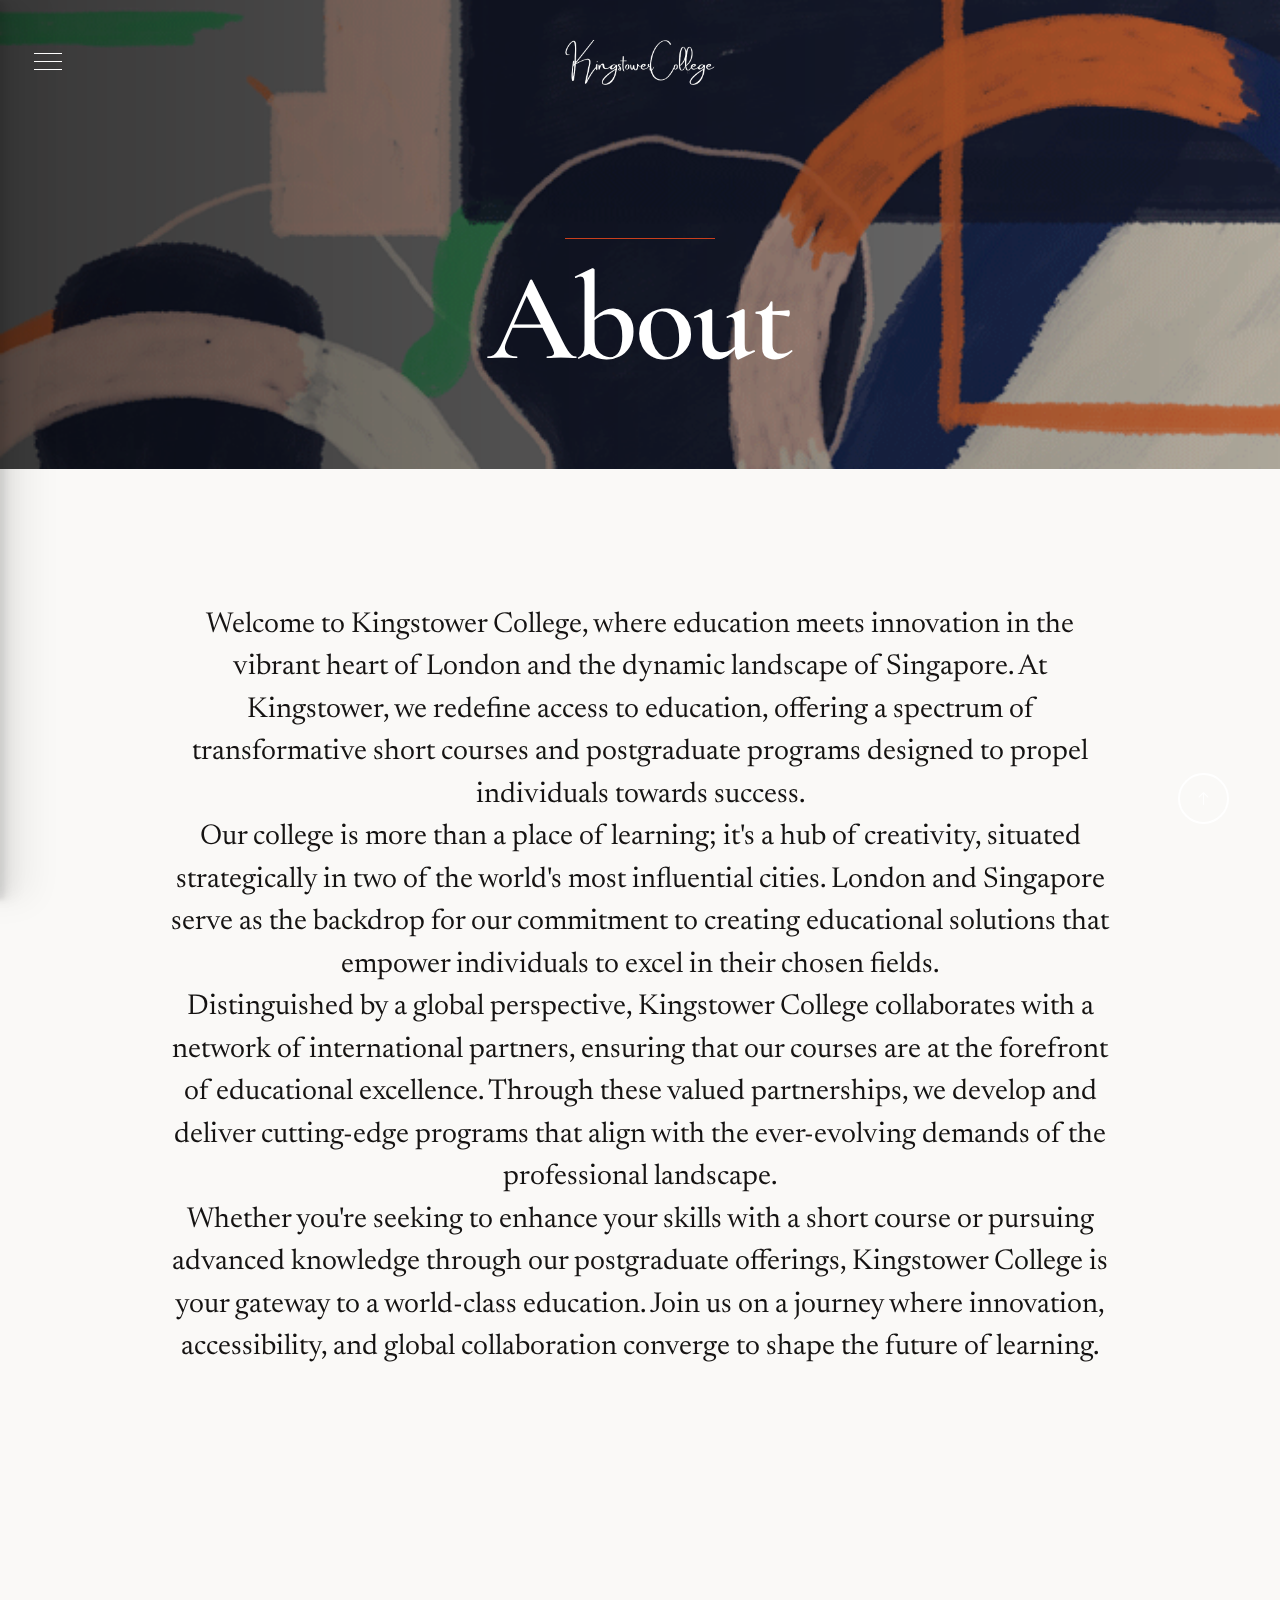
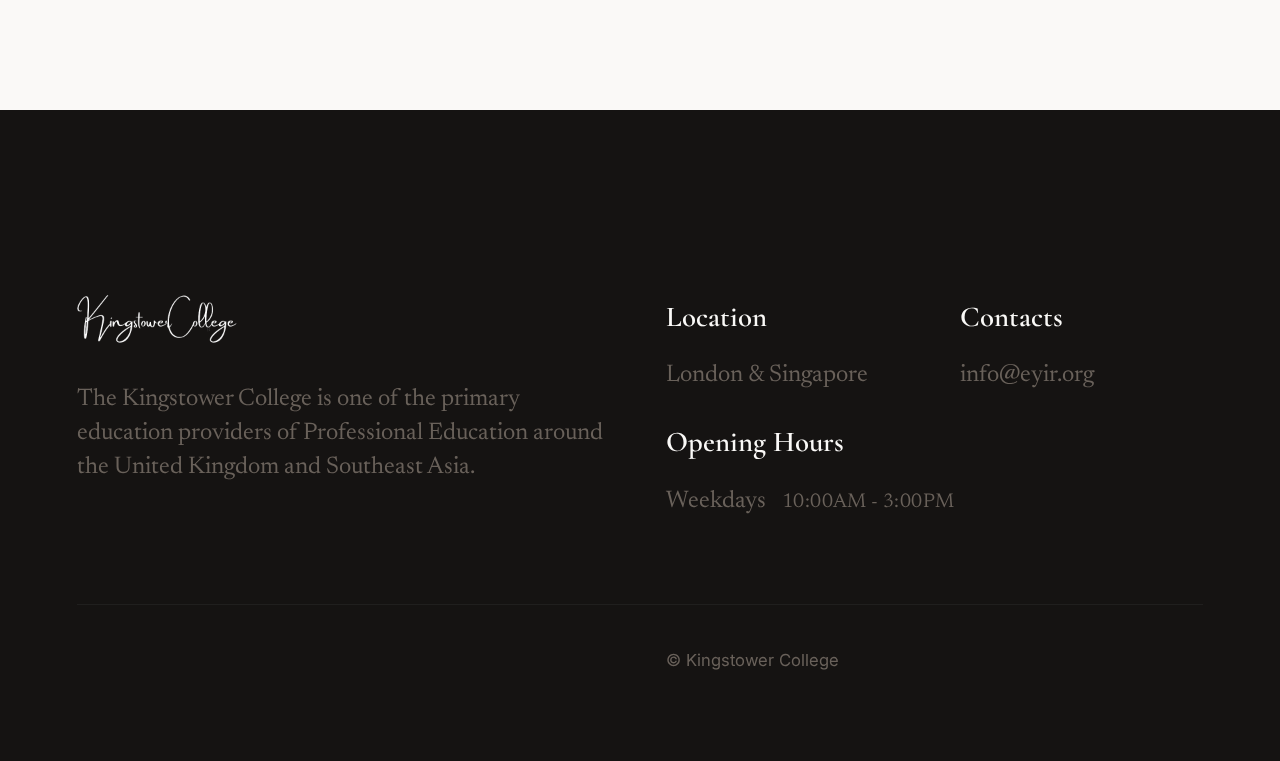
==== commit b74c6b47: "Update about.html" ====
--- a/about.html
+++ b/about.html
@@ -148,7 +148,7 @@
                         <div class="column xl-6 lg-12">
                             <h5>Contacts</h5>
                             <ul class="link-list">
-                                <li><a href="mailto:info@kingstower.co.uk">info@kingstower.co.uk</a></li>
+                                <li><a href="mailto:info@eyir.org">info@eyir.org</a></li>
                             </ul>
                         </div>
                         <div class="column">
@@ -193,4 +193,4 @@
     <script src="js/main.js"></script>
 
 </body>
-</html>+</html>
